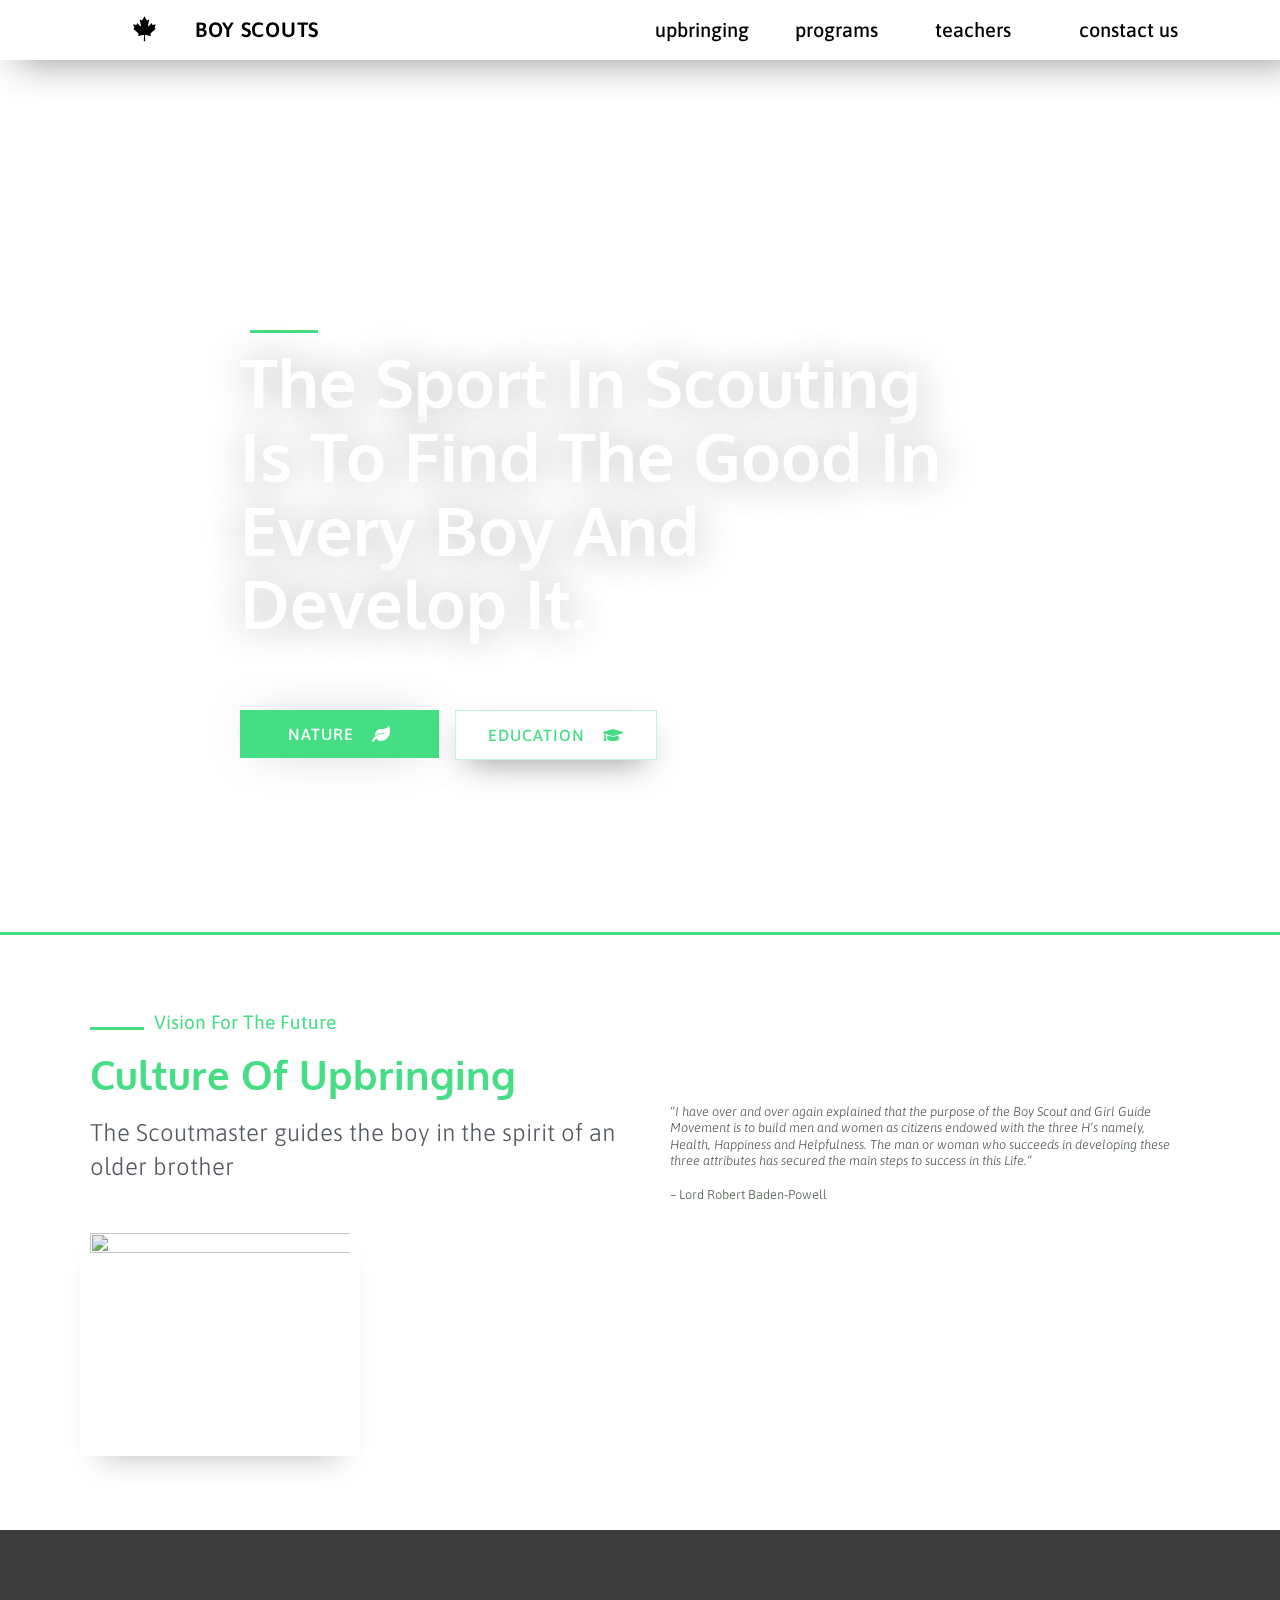
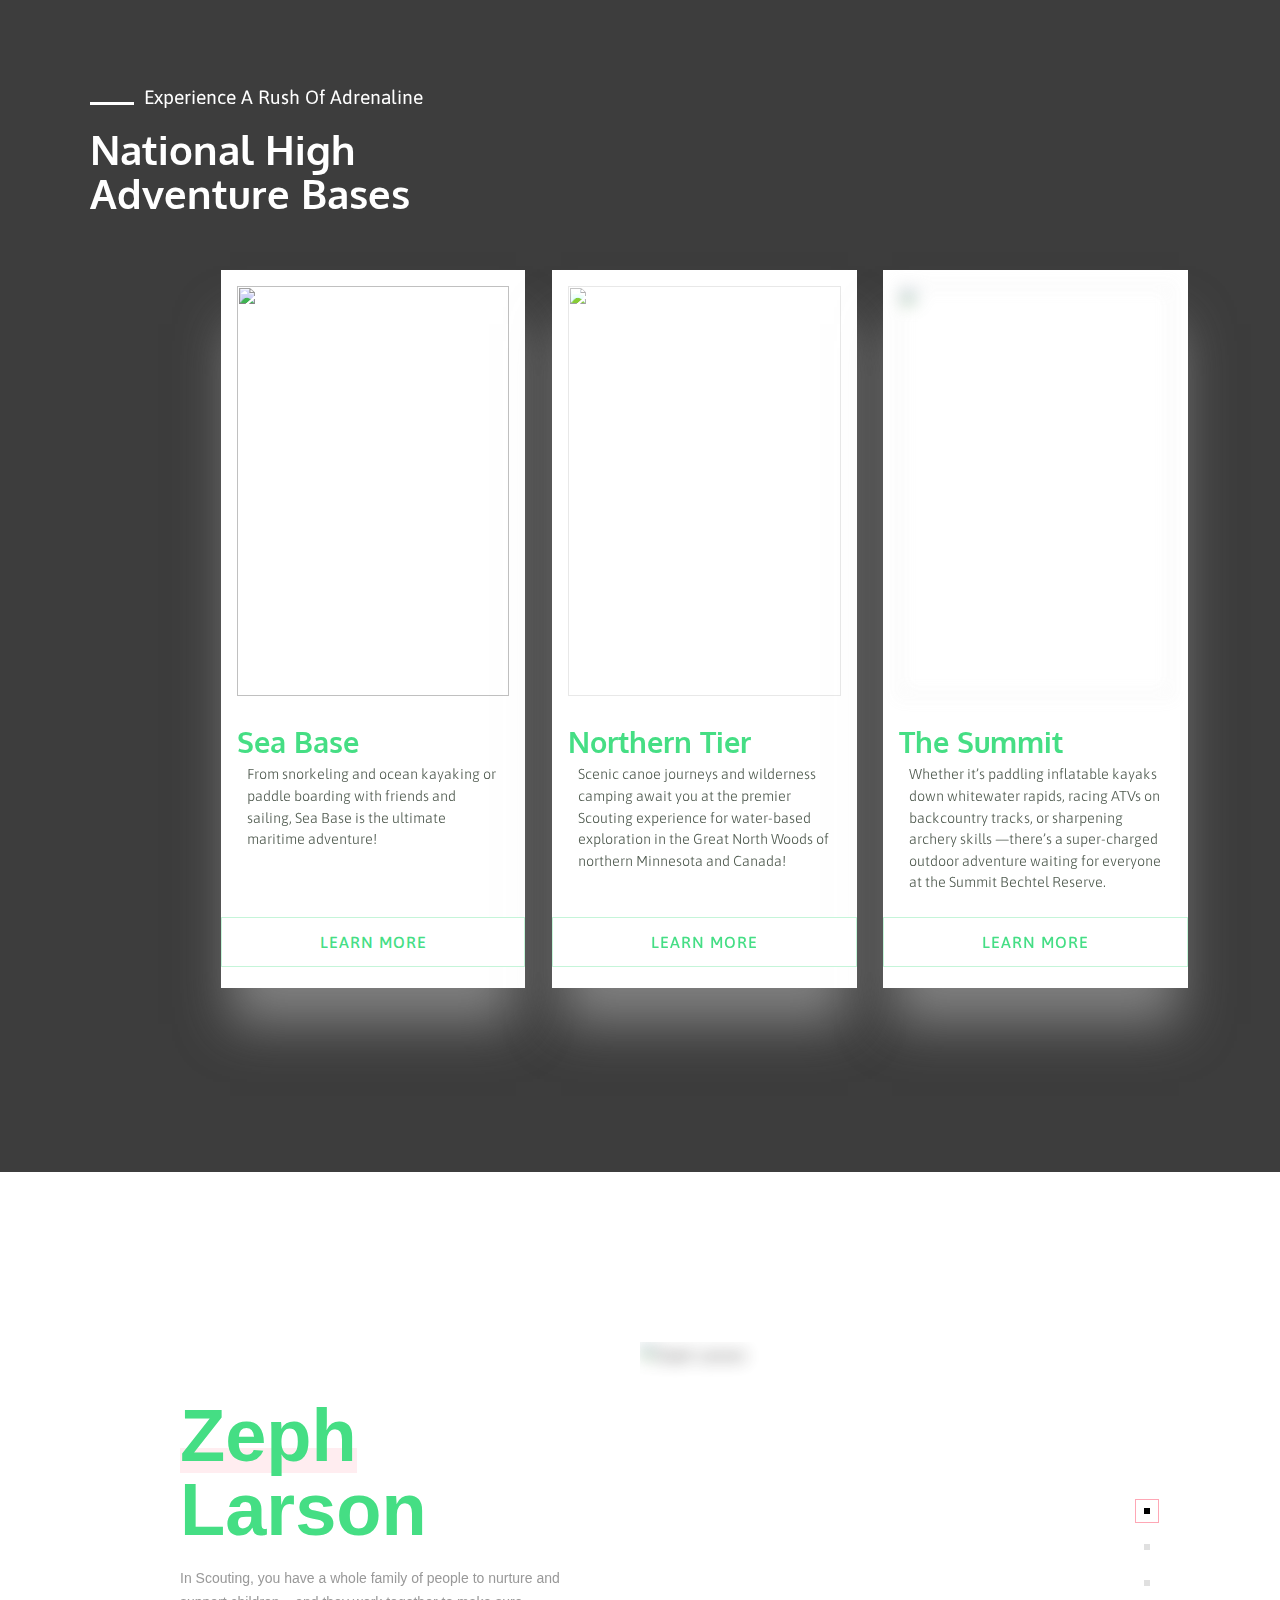
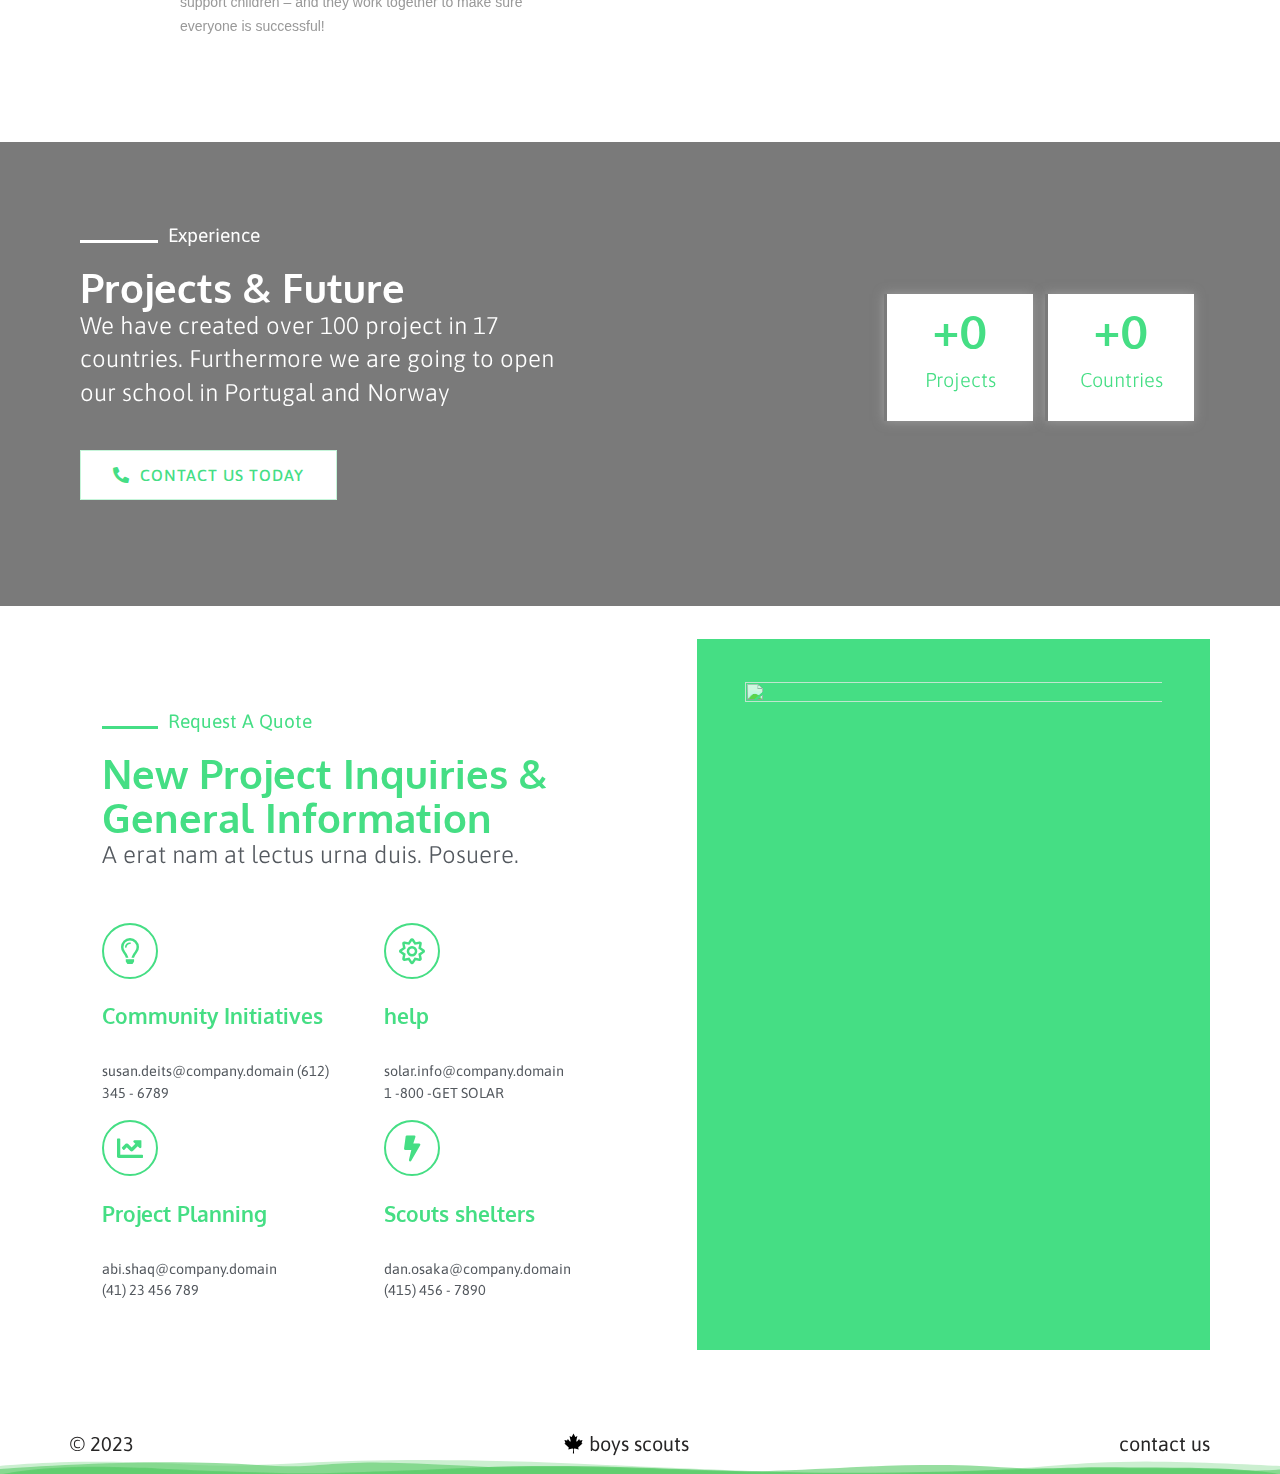
==== index.html @ 60381740 "create-page" ====
<!DOCTYPE html>
<html class=" optml_no_js " lang="en-US">

<head>
	
	<meta charset="UTF-8">
	<meta name="viewport" content="width=device-width, initial-scale=1, minimum-scale=1">
	<link rel="profile" href="http://gmpg.org/xfn/11">
		<title>scouts &#8211; projektowanie stron internetowych</title>
<meta name="robots" content="max-image-preview:large">
<link rel="dns-prefetch" href="//mlmdeni51riy.i.optimole.com">
<link rel="preconnect" href="https://mlmdeni51riy.i.optimole.com/">
<link rel="alternate" type="application/rss+xml" title="scouts &raquo; Feed" href="./feed/index.html">
<link rel="alternate" type="application/rss+xml" title="scouts &raquo; Comments Feed" href="./comments/feed/index.html">
<script type="text/javascript">
window._wpemojiSettings = {"baseUrl":"https:\/\/s.w.org\/images\/core\/emoji\/14.0.0\/72x72\/","ext":".png","svgUrl":"https:\/\/s.w.org\/images\/core\/emoji\/14.0.0\/svg\/","svgExt":".svg","source":{"concatemoji":".\/\/wp-includes\/js\/wp-emoji-release.min.js?ver=6.2.2"}};
/*! This file is auto-generated */
!function(e,a,t){var n,r,o,i=a.createElement("canvas"),p=i.getContext&&i.getContext("2d");function s(e,t){p.clearRect(0,0,i.width,i.height),p.fillText(e,0,0);e=i.toDataURL();return p.clearRect(0,0,i.width,i.height),p.fillText(t,0,0),e===i.toDataURL()}function c(e){var t=a.createElement("script");t.src=e,t.defer=t.type="text/javascript",a.getElementsByTagName("head")[0].appendChild(t)}for(o=Array("flag","emoji"),t.supports={everything:!0,everythingExceptFlag:!0},r=0;r<o.length;r++)t.supports[o[r]]=function(e){if(p&&p.fillText)switch(p.textBaseline="top",p.font="600 32px Arial",e){case"flag":return s("🏳️‍⚧️","🏳️​⚧️")?!1:!s("🇺🇳","🇺​🇳")&&!s("🏴󠁧󠁢󠁥󠁮󠁧󠁿","🏴​󠁧​󠁢​󠁥​󠁮​󠁧​󠁿");case"emoji":return!s("🫱🏻‍🫲🏿","🫱🏻​🫲🏿")}return!1}(o[r]),t.supports.everything=t.supports.everything&&t.supports[o[r]],"flag"!==o[r]&&(t.supports.everythingExceptFlag=t.supports.everythingExceptFlag&&t.supports[o[r]]);t.supports.everythingExceptFlag=t.supports.everythingExceptFlag&&!t.supports.flag,t.DOMReady=!1,t.readyCallback=function(){t.DOMReady=!0},t.supports.everything||(n=function(){t.readyCallback()},a.addEventListener?(a.addEventListener("DOMContentLoaded",n,!1),e.addEventListener("load",n,!1)):(e.attachEvent("onload",n),a.attachEvent("onreadystatechange",function(){"complete"===a.readyState&&t.readyCallback()})),(e=t.source||{}).concatemoji?c(e.concatemoji):e.wpemoji&&e.twemoji&&(c(e.twemoji),c(e.wpemoji)))}(window,document,window._wpemojiSettings);
</script>
<style type="text/css">img.wp-smiley,
img.emoji {
	display: inline !important;
	border: none !important;
	box-shadow: none !important;
	height: 1em !important;
	width: 1em !important;
	margin: 0 0.07em !important;
	vertical-align: -0.1em !important;
	background: none !important;
	padding: 0 !important;
}</style>
	<link rel="stylesheet" id="bdt-uikit-css" href="./wp-content/plugins/bdthemes-prime-slider-lite/assets/css/bdt-uikit.css?ver=3.15.1" type="text/css" media="all">
<link rel="stylesheet" id="prime-slider-site-css" href="./wp-content/plugins/bdthemes-prime-slider-lite/assets/css/prime-slider-site.css?ver=3.7.1" type="text/css" media="all">
<link rel="stylesheet" id="wp-block-library-css" href="./wp-includes/css/dist/block-library/style.min.css?ver=6.2.2" type="text/css" media="all">
<link rel="stylesheet" id="classic-theme-styles-css" href="./wp-includes/css/classic-themes.min.css?ver=6.2.2" type="text/css" media="all">
<style id="global-styles-inline-css" type="text/css">body{--wp--preset--color--black: #000000;--wp--preset--color--cyan-bluish-gray: #abb8c3;--wp--preset--color--white: #ffffff;--wp--preset--color--pale-pink: #f78da7;--wp--preset--color--vivid-red: #cf2e2e;--wp--preset--color--luminous-vivid-orange: #ff6900;--wp--preset--color--luminous-vivid-amber: #fcb900;--wp--preset--color--light-green-cyan: #7bdcb5;--wp--preset--color--vivid-green-cyan: #00d084;--wp--preset--color--pale-cyan-blue: #8ed1fc;--wp--preset--color--vivid-cyan-blue: #0693e3;--wp--preset--color--vivid-purple: #9b51e0;--wp--preset--color--neve-link-color: var(--nv-primary-accent);--wp--preset--color--neve-link-hover-color: var(--nv-secondary-accent);--wp--preset--color--nv-site-bg: var(--nv-site-bg);--wp--preset--color--nv-light-bg: var(--nv-light-bg);--wp--preset--color--nv-dark-bg: var(--nv-dark-bg);--wp--preset--color--neve-text-color: var(--nv-text-color);--wp--preset--color--nv-text-dark-bg: var(--nv-text-dark-bg);--wp--preset--color--nv-c-1: var(--nv-c-1);--wp--preset--color--nv-c-2: var(--nv-c-2);--wp--preset--gradient--vivid-cyan-blue-to-vivid-purple: linear-gradient(135deg,rgba(6,147,227,1) 0%,rgb(155,81,224) 100%);--wp--preset--gradient--light-green-cyan-to-vivid-green-cyan: linear-gradient(135deg,rgb(122,220,180) 0%,rgb(0,208,130) 100%);--wp--preset--gradient--luminous-vivid-amber-to-luminous-vivid-orange: linear-gradient(135deg,rgba(252,185,0,1) 0%,rgba(255,105,0,1) 100%);--wp--preset--gradient--luminous-vivid-orange-to-vivid-red: linear-gradient(135deg,rgba(255,105,0,1) 0%,rgb(207,46,46) 100%);--wp--preset--gradient--very-light-gray-to-cyan-bluish-gray: linear-gradient(135deg,rgb(238,238,238) 0%,rgb(169,184,195) 100%);--wp--preset--gradient--cool-to-warm-spectrum: linear-gradient(135deg,rgb(74,234,220) 0%,rgb(151,120,209) 20%,rgb(207,42,186) 40%,rgb(238,44,130) 60%,rgb(251,105,98) 80%,rgb(254,248,76) 100%);--wp--preset--gradient--blush-light-purple: linear-gradient(135deg,rgb(255,206,236) 0%,rgb(152,150,240) 100%);--wp--preset--gradient--blush-bordeaux: linear-gradient(135deg,rgb(254,205,165) 0%,rgb(254,45,45) 50%,rgb(107,0,62) 100%);--wp--preset--gradient--luminous-dusk: linear-gradient(135deg,rgb(255,203,112) 0%,rgb(199,81,192) 50%,rgb(65,88,208) 100%);--wp--preset--gradient--pale-ocean: linear-gradient(135deg,rgb(255,245,203) 0%,rgb(182,227,212) 50%,rgb(51,167,181) 100%);--wp--preset--gradient--electric-grass: linear-gradient(135deg,rgb(202,248,128) 0%,rgb(113,206,126) 100%);--wp--preset--gradient--midnight: linear-gradient(135deg,rgb(2,3,129) 0%,rgb(40,116,252) 100%);--wp--preset--duotone--dark-grayscale: url('#wp-duotone-dark-grayscale');--wp--preset--duotone--grayscale: url('#wp-duotone-grayscale');--wp--preset--duotone--purple-yellow: url('#wp-duotone-purple-yellow');--wp--preset--duotone--blue-red: url('#wp-duotone-blue-red');--wp--preset--duotone--midnight: url('#wp-duotone-midnight');--wp--preset--duotone--magenta-yellow: url('#wp-duotone-magenta-yellow');--wp--preset--duotone--purple-green: url('#wp-duotone-purple-green');--wp--preset--duotone--blue-orange: url('#wp-duotone-blue-orange');--wp--preset--font-size--small: 13px;--wp--preset--font-size--medium: 20px;--wp--preset--font-size--large: 36px;--wp--preset--font-size--x-large: 42px;--wp--preset--spacing--20: 0.44rem;--wp--preset--spacing--30: 0.67rem;--wp--preset--spacing--40: 1rem;--wp--preset--spacing--50: 1.5rem;--wp--preset--spacing--60: 2.25rem;--wp--preset--spacing--70: 3.38rem;--wp--preset--spacing--80: 5.06rem;--wp--preset--shadow--natural: 6px 6px 9px rgba(0, 0, 0, 0.2);--wp--preset--shadow--deep: 12px 12px 50px rgba(0, 0, 0, 0.4);--wp--preset--shadow--sharp: 6px 6px 0px rgba(0, 0, 0, 0.2);--wp--preset--shadow--outlined: 6px 6px 0px -3px rgba(255, 255, 255, 1), 6px 6px rgba(0, 0, 0, 1);--wp--preset--shadow--crisp: 6px 6px 0px rgba(0, 0, 0, 1);}:where(.is-layout-flex){gap: 0.5em;}body .is-layout-flow > .alignleft{float: left;margin-inline-start: 0;margin-inline-end: 2em;}body .is-layout-flow > .alignright{float: right;margin-inline-start: 2em;margin-inline-end: 0;}body .is-layout-flow > .aligncenter{margin-left: auto !important;margin-right: auto !important;}body .is-layout-constrained > .alignleft{float: left;margin-inline-start: 0;margin-inline-end: 2em;}body .is-layout-constrained > .alignright{float: right;margin-inline-start: 2em;margin-inline-end: 0;}body .is-layout-constrained > .aligncenter{margin-left: auto !important;margin-right: auto !important;}body .is-layout-constrained > :where(:not(.alignleft):not(.alignright):not(.alignfull)){max-width: var(--wp--style--global--content-size);margin-left: auto !important;margin-right: auto !important;}body .is-layout-constrained > .alignwide{max-width: var(--wp--style--global--wide-size);}body .is-layout-flex{display: flex;}body .is-layout-flex{flex-wrap: wrap;align-items: center;}body .is-layout-flex > *{margin: 0;}:where(.wp-block-columns.is-layout-flex){gap: 2em;}.has-black-color{color: var(--wp--preset--color--black) !important;}.has-cyan-bluish-gray-color{color: var(--wp--preset--color--cyan-bluish-gray) !important;}.has-white-color{color: var(--wp--preset--color--white) !important;}.has-pale-pink-color{color: var(--wp--preset--color--pale-pink) !important;}.has-vivid-red-color{color: var(--wp--preset--color--vivid-red) !important;}.has-luminous-vivid-orange-color{color: var(--wp--preset--color--luminous-vivid-orange) !important;}.has-luminous-vivid-amber-color{color: var(--wp--preset--color--luminous-vivid-amber) !important;}.has-light-green-cyan-color{color: var(--wp--preset--color--light-green-cyan) !important;}.has-vivid-green-cyan-color{color: var(--wp--preset--color--vivid-green-cyan) !important;}.has-pale-cyan-blue-color{color: var(--wp--preset--color--pale-cyan-blue) !important;}.has-vivid-cyan-blue-color{color: var(--wp--preset--color--vivid-cyan-blue) !important;}.has-vivid-purple-color{color: var(--wp--preset--color--vivid-purple) !important;}.has-black-background-color{background-color: var(--wp--preset--color--black) !important;}.has-cyan-bluish-gray-background-color{background-color: var(--wp--preset--color--cyan-bluish-gray) !important;}.has-white-background-color{background-color: var(--wp--preset--color--white) !important;}.has-pale-pink-background-color{background-color: var(--wp--preset--color--pale-pink) !important;}.has-vivid-red-background-color{background-color: var(--wp--preset--color--vivid-red) !important;}.has-luminous-vivid-orange-background-color{background-color: var(--wp--preset--color--luminous-vivid-orange) !important;}.has-luminous-vivid-amber-background-color{background-color: var(--wp--preset--color--luminous-vivid-amber) !important;}.has-light-green-cyan-background-color{background-color: var(--wp--preset--color--light-green-cyan) !important;}.has-vivid-green-cyan-background-color{background-color: var(--wp--preset--color--vivid-green-cyan) !important;}.has-pale-cyan-blue-background-color{background-color: var(--wp--preset--color--pale-cyan-blue) !important;}.has-vivid-cyan-blue-background-color{background-color: var(--wp--preset--color--vivid-cyan-blue) !important;}.has-vivid-purple-background-color{background-color: var(--wp--preset--color--vivid-purple) !important;}.has-black-border-color{border-color: var(--wp--preset--color--black) !important;}.has-cyan-bluish-gray-border-color{border-color: var(--wp--preset--color--cyan-bluish-gray) !important;}.has-white-border-color{border-color: var(--wp--preset--color--white) !important;}.has-pale-pink-border-color{border-color: var(--wp--preset--color--pale-pink) !important;}.has-vivid-red-border-color{border-color: var(--wp--preset--color--vivid-red) !important;}.has-luminous-vivid-orange-border-color{border-color: var(--wp--preset--color--luminous-vivid-orange) !important;}.has-luminous-vivid-amber-border-color{border-color: var(--wp--preset--color--luminous-vivid-amber) !important;}.has-light-green-cyan-border-color{border-color: var(--wp--preset--color--light-green-cyan) !important;}.has-vivid-green-cyan-border-color{border-color: var(--wp--preset--color--vivid-green-cyan) !important;}.has-pale-cyan-blue-border-color{border-color: var(--wp--preset--color--pale-cyan-blue) !important;}.has-vivid-cyan-blue-border-color{border-color: var(--wp--preset--color--vivid-cyan-blue) !important;}.has-vivid-purple-border-color{border-color: var(--wp--preset--color--vivid-purple) !important;}.has-vivid-cyan-blue-to-vivid-purple-gradient-background{background: var(--wp--preset--gradient--vivid-cyan-blue-to-vivid-purple) !important;}.has-light-green-cyan-to-vivid-green-cyan-gradient-background{background: var(--wp--preset--gradient--light-green-cyan-to-vivid-green-cyan) !important;}.has-luminous-vivid-amber-to-luminous-vivid-orange-gradient-background{background: var(--wp--preset--gradient--luminous-vivid-amber-to-luminous-vivid-orange) !important;}.has-luminous-vivid-orange-to-vivid-red-gradient-background{background: var(--wp--preset--gradient--luminous-vivid-orange-to-vivid-red) !important;}.has-very-light-gray-to-cyan-bluish-gray-gradient-background{background: var(--wp--preset--gradient--very-light-gray-to-cyan-bluish-gray) !important;}.has-cool-to-warm-spectrum-gradient-background{background: var(--wp--preset--gradient--cool-to-warm-spectrum) !important;}.has-blush-light-purple-gradient-background{background: var(--wp--preset--gradient--blush-light-purple) !important;}.has-blush-bordeaux-gradient-background{background: var(--wp--preset--gradient--blush-bordeaux) !important;}.has-luminous-dusk-gradient-background{background: var(--wp--preset--gradient--luminous-dusk) !important;}.has-pale-ocean-gradient-background{background: var(--wp--preset--gradient--pale-ocean) !important;}.has-electric-grass-gradient-background{background: var(--wp--preset--gradient--electric-grass) !important;}.has-midnight-gradient-background{background: var(--wp--preset--gradient--midnight) !important;}.has-small-font-size{font-size: var(--wp--preset--font-size--small) !important;}.has-medium-font-size{font-size: var(--wp--preset--font-size--medium) !important;}.has-large-font-size{font-size: var(--wp--preset--font-size--large) !important;}.has-x-large-font-size{font-size: var(--wp--preset--font-size--x-large) !important;}
.wp-block-navigation a:where(:not(.wp-element-button)){color: inherit;}
:where(.wp-block-columns.is-layout-flex){gap: 2em;}
.wp-block-pullquote{font-size: 1.5em;line-height: 1.6;}</style>
<link rel="stylesheet" id="hfe-style-css" href="./wp-content/plugins/header-footer-elementor/assets/css/header-footer-elementor.css?ver=1.6.14" type="text/css" media="all">
<link rel="stylesheet" id="elementor-icons-css" href="./wp-content/plugins/elementor/assets/lib/eicons/css/elementor-icons.min.css?ver=5.20.0" type="text/css" media="all">
<link rel="stylesheet" id="elementor-frontend-css" href="./wp-content/plugins/elementor/assets/css/frontend-lite.min.css?ver=3.13.4" type="text/css" media="all">
<link rel="stylesheet" id="swiper-css" href="./wp-content/plugins/elementor/assets/lib/swiper/v8/css/swiper.min.css?ver=8.4.5" type="text/css" media="all">
<link rel="stylesheet" id="elementor-post-8-css" href="./wp-content/uploads/elementor/css/post-8.css?ver=1686399706" type="text/css" media="all">
<link rel="stylesheet" id="font-awesome-5-all-css" href="./wp-content/plugins/elementor/assets/lib/font-awesome/css/all.min.css?ver=3.13.4" type="text/css" media="all">
<link rel="stylesheet" id="font-awesome-4-shim-css" href="./wp-content/plugins/elementor/assets/lib/font-awesome/css/v4-shims.min.css?ver=3.13.4" type="text/css" media="all">
<link rel="stylesheet" id="she-header-style-css" href="./wp-content/plugins/sticky-header-effects-for-elementor/assets/css/she-header-style.css?ver=1.6.5" type="text/css" media="all">
<link rel="stylesheet" id="elementor-post-53-css" href="./wp-content/uploads/elementor/css/post-53.css?ver=1686399707" type="text/css" media="all">
<link rel="stylesheet" id="hfe-widgets-style-css" href="./wp-content/plugins/header-footer-elementor/inc/widgets-css/frontend.css?ver=1.6.14" type="text/css" media="all">
<link rel="stylesheet" id="elementor-post-105-css" href="./wp-content/uploads/elementor/css/post-105.css?ver=1686399707" type="text/css" media="all">
<link rel="stylesheet" id="elementor-post-172-css" href="./wp-content/uploads/elementor/css/post-172.css?ver=1686399707" type="text/css" media="all">
<link rel="stylesheet" id="neve-style-css" href="./wp-content/themes/neve/style-main-new.min.css?ver=3.6.1" type="text/css" media="all">
<style id="neve-style-inline-css" type="text/css">.nv-meta-list li.meta:not(:last-child):after { content:"/" }.nv-meta-list .no-mobile{
			display:none;
		}.nv-meta-list li.last::after{
			content: ""!important;
		}@media (min-width: 769px) {
			.nv-meta-list .no-mobile {
				display: inline-block;
			}
			.nv-meta-list li.last:not(:last-child)::after {
		 		content: "/" !important;
			}
		}
 :root{ --container: 748px;--postwidth:100%; --primarybtnbg: var(--nv-primary-accent); --primarybtnhoverbg: var(--nv-primary-accent); --primarybtncolor: #fff; --secondarybtncolor: var(--nv-primary-accent); --primarybtnhovercolor: #fff; --secondarybtnhovercolor: var(--nv-primary-accent);--primarybtnborderradius:3px;--secondarybtnborderradius:3px;--secondarybtnborderwidth:3px;--btnpadding:13px 15px;--primarybtnpadding:13px 15px;--secondarybtnpadding:calc(13px - 3px) calc(15px - 3px); --bodyfontfamily: Arial,Helvetica,sans-serif; --bodyfontsize: 15px; --bodylineheight: 1.6; --bodyletterspacing: 0px; --bodyfontweight: 400; --h1fontsize: 36px; --h1fontweight: 700; --h1lineheight: 1.2; --h1letterspacing: 0px; --h1texttransform: none; --h2fontsize: 28px; --h2fontweight: 700; --h2lineheight: 1.3; --h2letterspacing: 0px; --h2texttransform: none; --h3fontsize: 24px; --h3fontweight: 700; --h3lineheight: 1.4; --h3letterspacing: 0px; --h3texttransform: none; --h4fontsize: 20px; --h4fontweight: 700; --h4lineheight: 1.6; --h4letterspacing: 0px; --h4texttransform: none; --h5fontsize: 16px; --h5fontweight: 700; --h5lineheight: 1.6; --h5letterspacing: 0px; --h5texttransform: none; --h6fontsize: 14px; --h6fontweight: 700; --h6lineheight: 1.6; --h6letterspacing: 0px; --h6texttransform: none;--formfieldborderwidth:2px;--formfieldborderradius:3px; --formfieldbgcolor: var(--nv-site-bg); --formfieldbordercolor: #dddddd; --formfieldcolor: var(--nv-text-color);--formfieldpadding:10px 12px; } .single-post-container .alignfull > [class*="__inner-container"], .single-post-container .alignwide > [class*="__inner-container"]{ max-width:718px } .nv-meta-list{ --avatarsize: 20px; } .single .nv-meta-list{ --avatarsize: 20px; } .nv-post-cover{ --height: 250px;--padding:40px 15px;--justify: flex-start; --textalign: left; --valign: center; } .nv-post-cover .nv-title-meta-wrap, .nv-page-title-wrap, .entry-header{ --textalign: left; } .nv-is-boxed.nv-title-meta-wrap{ --padding:40px 15px; --bgcolor: var(--nv-dark-bg); } .nv-overlay{ --opacity: 50; --blendmode: normal; } .nv-is-boxed.nv-comments-wrap{ --padding:20px; } .nv-is-boxed.comment-respond{ --padding:20px; } .single:not(.single-product), .page{ --c-vspace:0 0 0 0;; } .global-styled{ --bgcolor: var(--nv-site-bg); } .header-top{ --rowbcolor: var(--nv-light-bg); --color: var(--nv-text-color); --bgcolor: var(--nv-site-bg); } .header-main{ --rowbcolor: var(--nv-light-bg); --color: var(--nv-text-color); --bgcolor: var(--nv-site-bg); } .header-bottom{ --rowbcolor: var(--nv-light-bg); --color: var(--nv-text-color); --bgcolor: var(--nv-site-bg); } .header-menu-sidebar-bg{ --justify: flex-start; --textalign: left;--flexg: 1;--wrapdropdownwidth: auto; --color: var(--nv-text-color); --bgcolor: var(--nv-site-bg); } .header-menu-sidebar{ width: 360px; } .builder-item--logo{ --maxwidth: 120px;--padding:10px 0;--margin:0; --textalign: left;--justify: flex-start; } .builder-item--nav-icon,.header-menu-sidebar .close-sidebar-panel .navbar-toggle{ --borderradius:0; } .builder-item--nav-icon{ --label-margin:0 5px 0 0;;--padding:10px 15px;--margin:0; } .builder-item--primary-menu{ --hovercolor: var(--nv-secondary-accent); --hovertextcolor: var(--nv-text-color); --activecolor: var(--nv-primary-accent); --spacing: 20px; --height: 25px;--padding:0;--margin:0; --fontsize: 1em; --lineheight: 1.6; --letterspacing: 0px; --fontweight: 500; --texttransform: none; --iconsize: 1em; } .hfg-is-group.has-primary-menu .inherit-ff{ --inheritedfw: 500; } .footer-top-inner .row{ grid-template-columns:1fr 1fr 1fr; --valign: flex-start; } .footer-top{ --rowbcolor: var(--nv-light-bg); --color: var(--nv-text-color); --bgcolor: var(--nv-site-bg); } .footer-main-inner .row{ grid-template-columns:1fr 1fr 1fr; --valign: flex-start; } .footer-main{ --rowbcolor: var(--nv-light-bg); --color: var(--nv-text-color); --bgcolor: var(--nv-site-bg); } .footer-bottom-inner .row{ grid-template-columns:1fr 1fr 1fr; --valign: flex-start; } .footer-bottom{ --rowbcolor: var(--nv-light-bg); --color: var(--nv-text-dark-bg); --bgcolor: var(--nv-dark-bg); } @media(min-width: 576px){ :root{ --container: 992px;--postwidth:50%;--btnpadding:13px 15px;--primarybtnpadding:13px 15px;--secondarybtnpadding:calc(13px - 3px) calc(15px - 3px); --bodyfontsize: 16px; --bodylineheight: 1.6; --bodyletterspacing: 0px; --h1fontsize: 38px; --h1lineheight: 1.2; --h1letterspacing: 0px; --h2fontsize: 30px; --h2lineheight: 1.2; --h2letterspacing: 0px; --h3fontsize: 26px; --h3lineheight: 1.4; --h3letterspacing: 0px; --h4fontsize: 22px; --h4lineheight: 1.5; --h4letterspacing: 0px; --h5fontsize: 18px; --h5lineheight: 1.6; --h5letterspacing: 0px; --h6fontsize: 14px; --h6lineheight: 1.6; --h6letterspacing: 0px; } .single-post-container .alignfull > [class*="__inner-container"], .single-post-container .alignwide > [class*="__inner-container"]{ max-width:962px } .nv-meta-list{ --avatarsize: 20px; } .single .nv-meta-list{ --avatarsize: 20px; } .nv-post-cover{ --height: 320px;--padding:60px 30px;--justify: flex-start; --textalign: left; --valign: center; } .nv-post-cover .nv-title-meta-wrap, .nv-page-title-wrap, .entry-header{ --textalign: left; } .nv-is-boxed.nv-title-meta-wrap{ --padding:60px 30px; } .nv-is-boxed.nv-comments-wrap{ --padding:30px; } .nv-is-boxed.comment-respond{ --padding:30px; } .single:not(.single-product), .page{ --c-vspace:0 0 0 0;; } .header-menu-sidebar-bg{ --justify: flex-start; --textalign: left;--flexg: 1;--wrapdropdownwidth: auto; } .header-menu-sidebar{ width: 360px; } .builder-item--logo{ --maxwidth: 120px;--padding:10px 0;--margin:0; --textalign: left;--justify: flex-start; } .builder-item--nav-icon{ --label-margin:0 5px 0 0;;--padding:10px 15px;--margin:0; } .builder-item--primary-menu{ --spacing: 20px; --height: 25px;--padding:0;--margin:0; --fontsize: 1em; --lineheight: 1.6; --letterspacing: 0px; --iconsize: 1em; } }@media(min-width: 960px){ :root{ --container: 1170px;--postwidth:33.333333333333%;--btnpadding:13px 15px;--primarybtnpadding:13px 15px;--secondarybtnpadding:calc(13px - 3px) calc(15px - 3px); --bodyfontsize: 16px; --bodylineheight: 1.7; --bodyletterspacing: 0px; --h1fontsize: 40px; --h1lineheight: 1.1; --h1letterspacing: 0px; --h2fontsize: 32px; --h2lineheight: 1.2; --h2letterspacing: 0px; --h3fontsize: 28px; --h3lineheight: 1.4; --h3letterspacing: 0px; --h4fontsize: 24px; --h4lineheight: 1.5; --h4letterspacing: 0px; --h5fontsize: 20px; --h5lineheight: 1.6; --h5letterspacing: 0px; --h6fontsize: 16px; --h6lineheight: 1.6; --h6letterspacing: 0px; } body:not(.single):not(.archive):not(.blog):not(.search):not(.error404) .neve-main > .container .col, body.post-type-archive-course .neve-main > .container .col, body.post-type-archive-llms_membership .neve-main > .container .col{ max-width: 100%; } body:not(.single):not(.archive):not(.blog):not(.search):not(.error404) .nv-sidebar-wrap, body.post-type-archive-course .nv-sidebar-wrap, body.post-type-archive-llms_membership .nv-sidebar-wrap{ max-width: 0%; } .neve-main > .archive-container .nv-index-posts.col{ max-width: 100%; } .neve-main > .archive-container .nv-sidebar-wrap{ max-width: 0%; } .neve-main > .single-post-container .nv-single-post-wrap.col{ max-width: 70%; } .single-post-container .alignfull > [class*="__inner-container"], .single-post-container .alignwide > [class*="__inner-container"]{ max-width:789px } .container-fluid.single-post-container .alignfull > [class*="__inner-container"], .container-fluid.single-post-container .alignwide > [class*="__inner-container"]{ max-width:calc(70% + 15px) } .neve-main > .single-post-container .nv-sidebar-wrap{ max-width: 30%; } .nv-meta-list{ --avatarsize: 20px; } .single .nv-meta-list{ --avatarsize: 20px; } .nv-post-cover{ --height: 400px;--padding:60px 40px;--justify: flex-start; --textalign: left; --valign: center; } .nv-post-cover .nv-title-meta-wrap, .nv-page-title-wrap, .entry-header{ --textalign: left; } .nv-is-boxed.nv-title-meta-wrap{ --padding:60px 40px; } .nv-is-boxed.nv-comments-wrap{ --padding:40px; } .nv-is-boxed.comment-respond{ --padding:40px; } .single:not(.single-product), .page{ --c-vspace:0 0 0 0;; } .header-menu-sidebar-bg{ --justify: flex-start; --textalign: left;--flexg: 1;--wrapdropdownwidth: auto; } .header-menu-sidebar{ width: 360px; } .builder-item--logo{ --maxwidth: 120px;--padding:10px 0;--margin:0; --textalign: left;--justify: flex-start; } .builder-item--nav-icon{ --label-margin:0 5px 0 0;;--padding:10px 15px;--margin:0; } .builder-item--primary-menu{ --spacing: 20px; --height: 25px;--padding:0;--margin:0; --fontsize: 1em; --lineheight: 1.6; --letterspacing: 0px; --iconsize: 1em; } }.nv-content-wrap .elementor a:not(.button):not(.wp-block-file__button){ text-decoration: none; }:root{--nv-primary-accent:#2f5aae;--nv-secondary-accent:#2f5aae;--nv-site-bg:#ffffff;--nv-light-bg:#f4f5f7;--nv-dark-bg:#121212;--nv-text-color:#272626;--nv-text-dark-bg:#ffffff;--nv-c-1:#9463ae;--nv-c-2:#be574b;--nv-fallback-ff:Arial, Helvetica, sans-serif;}
:root{--e-global-color-nvprimaryaccent:#2f5aae;--e-global-color-nvsecondaryaccent:#2f5aae;--e-global-color-nvsitebg:#ffffff;--e-global-color-nvlightbg:#f4f5f7;--e-global-color-nvdarkbg:#121212;--e-global-color-nvtextcolor:#272626;--e-global-color-nvtextdarkbg:#ffffff;--e-global-color-nvc1:#9463ae;--e-global-color-nvc2:#be574b;}</style>
<style id="optm_lazyload_noscript_style-inline-css" type="text/css">html.optml_no_js img[data-opt-src] { display: none !important; } 
 html .elementor-section[data-settings*="background_background"]:not(.optml-bg-lazyloaded),
html .elementor-section > .elementor-background-overlay:not(.optml-bg-lazyloaded),
html [class*="wp-block-cover"][style*="background-image"]:not(.optml-bg-lazyloaded),
html .elementor-widget-container:not(.optml-bg-lazyloaded),
html .elementor-background-slideshow__slide__image:not(.optml-bg-lazyloaded) { background-image: none !important; }</style>
<link rel="stylesheet" id="google-fonts-1-css" href="https://fonts.googleapis.com/css?family=Roboto%3A100%2C100italic%2C200%2C200italic%2C300%2C300italic%2C400%2C400italic%2C500%2C500italic%2C600%2C600italic%2C700%2C700italic%2C800%2C800italic%2C900%2C900italic%7CRoboto+Slab%3A100%2C100italic%2C200%2C200italic%2C300%2C300italic%2C400%2C400italic%2C500%2C500italic%2C600%2C600italic%2C700%2C700italic%2C800%2C800italic%2C900%2C900italic%7CAsap%3A100%2C100italic%2C200%2C200italic%2C300%2C300italic%2C400%2C400italic%2C500%2C500italic%2C600%2C600italic%2C700%2C700italic%2C800%2C800italic%2C900%2C900italic%7COxygen%3A100%2C100italic%2C200%2C200italic%2C300%2C300italic%2C400%2C400italic%2C500%2C500italic%2C600%2C600italic%2C700%2C700italic%2C800%2C800italic%2C900%2C900italic&#038;display=swap&#038;ver=6.2.2" type="text/css" media="all">
<link rel="stylesheet" id="elementor-icons-shared-0-css" href="./wp-content/plugins/elementor/assets/lib/font-awesome/css/fontawesome.min.css?ver=5.15.3" type="text/css" media="all">
<link rel="stylesheet" id="elementor-icons-fa-brands-css" href="./wp-content/plugins/elementor/assets/lib/font-awesome/css/brands.min.css?ver=5.15.3" type="text/css" media="all">
<link rel="stylesheet" id="elementor-icons-fa-solid-css" href="./wp-content/plugins/elementor/assets/lib/font-awesome/css/solid.min.css?ver=5.15.3" type="text/css" media="all">
<link rel="stylesheet" id="elementor-icons-fa-regular-css" href="./wp-content/plugins/elementor/assets/lib/font-awesome/css/regular.min.css?ver=5.15.3" type="text/css" media="all">
<link rel="preconnect" href="https://fonts.gstatic.com/" crossorigin>
<script type="text/javascript" src="./wp-includes/js/jquery/jquery.min.js?ver=3.6.4" id="jquery-core-js"></script>
<script type="text/javascript" src="./wp-includes/js/jquery/jquery-migrate.min.js?ver=3.4.0" id="jquery-migrate-js"></script>
<script type="text/javascript" src="./wp-content/plugins/elementor/assets/lib/font-awesome/js/v4-shims.min.js?ver=3.13.4" id="font-awesome-4-shim-js"></script>
<script type="text/javascript" src="./wp-content/plugins/sticky-header-effects-for-elementor/assets/js/she-header.js?ver=1.6.5" id="she-header-js"></script>
<script type="text/javascript" id="optml-print-js-after">(function(w, d){
					w.addEventListener("beforeprint", function(){
						let images = d.getElementsByTagName( "img" );
							for (let img of images) {
								if ( !img.dataset.optSrc) {
									continue;
								}
								img.src = img.dataset.optSrc;
								delete img.dataset.optSrc;
							}
					});
			
			}(window, document));</script>
<link rel="https://api.w.org/" href="./wp-json/index.html">
<link rel="alternate" type="application/json" href="./wp-json/wp/v2/pages/53/index.html">
<link rel="EditURI" type="application/rsd+xml" title="RSD" href="./xmlrpc.php?rsd">
<link rel="wlwmanifest" type="application/wlwmanifest+xml" href="./wp-includes/wlwmanifest.xml">
<meta name="generator" content="WordPress 6.2.2">
<link rel="canonical" href="./index.html">
<link rel="shortlink" href="./index.html">
<link rel="alternate" type="application/json+oembed" href="./wp-json/oembed/1.0/embed/index.html?url=.%2F%2F">
<link rel="alternate" type="text/xml+oembed" href="./wp-json/oembed/1.0/embed/index.html?url=.%2F%2F#038;format=xml">
<meta name="generator" content="Elementor 3.13.4; features: e_dom_optimization, e_optimized_assets_loading, e_optimized_css_loading, a11y_improvements, additional_custom_breakpoints; settings: css_print_method-external, google_font-enabled, font_display-swap">
<meta name="generator" content="Optimole 3.7.0">
		<style type="text/css">img[data-opt-src]:not([data-opt-lazy-loaded]) {
				transition: .2s filter linear, .2s opacity linear, .2s border-radius linear;
				-webkit-transition: .2s filter linear, .2s opacity linear, .2s border-radius linear;
				-moz-transition: .2s filter linear, .2s opacity linear, .2s border-radius linear;
				-o-transition: .2s filter linear, .2s opacity linear, .2s border-radius linear;
			}
			img[data-opt-src]:not([data-opt-lazy-loaded]) {
					opacity: .75;
					-webkit-filter: blur(8px);
					-moz-filter: blur(8px);
					-o-filter: blur(8px);
					-ms-filter: blur(8px);
					filter: blur(8px);
					transform: scale(1.04);
					animation: 0.1s ease-in;
					-webkit-transform: translate3d(0, 0, 0);
			}
			/** optmliframelazyloadplaceholder */</style>
		<script type="application/javascript">document.documentElement.className = document.documentElement.className.replace(/\boptml_no_js\b/g, "");
						(function(w, d){
							var b = d.getElementsByTagName("head")[0];
							var s = d.createElement("script");
							var v = ("IntersectionObserver" in w && "isIntersecting" in w.IntersectionObserverEntry.prototype) ? "_no_poly" : "";
							s.async = true;
							s.src = "https://mlmdeni51riy.i.optimole.com/js-lib/v2/latest/optimole_lib" + v  + ".min.js";
							b.appendChild(s);
							w.optimoleData = {
								lazyloadOnly: "optimole-lazy-only",
								backgroundReplaceClasses: [],
								nativeLazyload : false,
								scalingDisabled: false,
								watchClasses: [],
								backgroundLazySelectors: ".elementor-section[data-settings*=\"background_background\"], .elementor-section > .elementor-background-overlay, [class*=\"wp-block-cover\"][style*=\"background-image\"], .elementor-widget-container, .elementor-background-slideshow__slide__image",
								network_optimizations: false,
								ignoreDpr: true,
								quality: 0
							}
						}(window, document));
					document.addEventListener( "DOMContentLoaded", function() {
																		
																		if ( "loading" in HTMLImageElement.prototype && Object.prototype.hasOwnProperty.call( optimoleData, "nativeLazyload" ) && optimoleData.nativeLazyload === true ) {
																			const images = document.querySelectorAll('img[loading="lazy"]');
																					images.forEach( function (img) {
																						if ( !img.dataset.optSrc) {
																							return;
																						}
																						img.src = img.dataset.optSrc;
																						delete img.dataset.optSrc;
																					 });
																		}
																	} );</script><style id="uagb-style-frontend-53">.uag-blocks-common-selector{z-index:var(--z-index-desktop) !important}@media (max-width: 976px){.uag-blocks-common-selector{z-index:var(--z-index-tablet) !important}}@media (max-width: 767px){.uag-blocks-common-selector{z-index:var(--z-index-mobile) !important}}</style>		<style type="text/css" id="wp-custom-css">/** Start Block Kit CSS: 105-3-0fb64e69c49a8e10692d28840c54ef95 **/

.envato-kit-102-phone-overlay {
	position: absolute !important;
	display: block !important;
	top: 0%;
	left: 0%;
	right: 0%;
	margin: auto;
	z-index: 1;
}

/** End Block Kit CSS: 105-3-0fb64e69c49a8e10692d28840c54ef95 **/



/** Start Block Kit CSS: 135-3-c665d4805631b9a8bf464e65129b2f58 **/

.envato-block__preview{overflow: visible;}

/** End Block Kit CSS: 135-3-c665d4805631b9a8bf464e65129b2f58 **/



/** Start Block Kit CSS: 33-3-f2d4515681d0cdeb2a000d0405e47669 **/

.envato-kit-30-phone-overlay {
	position: absolute !important;
	display: block !important;
	top: 0%;
	left: 0%;
	right: 0%;
	margin: auto;
	z-index: 1;
}
.envato-kit-30-div-rotate{
	transform: rotate(90deg);
}

/** End Block Kit CSS: 33-3-f2d4515681d0cdeb2a000d0405e47669 **/</style>
		<style id="wpforms-css-vars-root">:root {
					--wpforms-field-border-radius: 3px;
--wpforms-field-background-color: #ffffff;
--wpforms-field-border-color: rgba( 0, 0, 0, 0.25 );
--wpforms-field-text-color: rgba( 0, 0, 0, 0.7 );
--wpforms-label-color: rgba( 0, 0, 0, 0.85 );
--wpforms-label-sublabel-color: rgba( 0, 0, 0, 0.55 );
--wpforms-label-error-color: #d63637;
--wpforms-button-border-radius: 3px;
--wpforms-button-background-color: #066aab;
--wpforms-button-text-color: #ffffff;
--wpforms-field-size-input-height: 43px;
--wpforms-field-size-input-spacing: 15px;
--wpforms-field-size-font-size: 16px;
--wpforms-field-size-line-height: 19px;
--wpforms-field-size-padding-h: 14px;
--wpforms-field-size-checkbox-size: 16px;
--wpforms-field-size-sublabel-spacing: 5px;
--wpforms-field-size-icon-size: 1;
--wpforms-label-size-font-size: 16px;
--wpforms-label-size-line-height: 19px;
--wpforms-label-size-sublabel-font-size: 14px;
--wpforms-label-size-sublabel-line-height: 17px;
--wpforms-button-size-font-size: 17px;
--wpforms-button-size-height: 41px;
--wpforms-button-size-padding-h: 15px;
--wpforms-button-size-margin-top: 10px;

				}</style>
	</head>

<body class="home page-template page-template-page-templates page-template-template-pagebuilder-full-width page-template-page-templatestemplate-pagebuilder-full-width-php page page-id-53 ehf-header ehf-footer ehf-template-neve ehf-stylesheet-neve  nv-blog-grid nv-sidebar-full-width menu_sidebar_slide_left elementor-default elementor-kit-8 elementor-page elementor-page-53 nv-template" id="neve_body">
<svg xmlns="http://www.w3.org/2000/svg" viewbox="0 0 0 0" width="0" height="0" focusable="false" role="none" style="visibility: hidden; position: absolute; left: -9999px; overflow: hidden;"><defs><filter id="wp-duotone-dark-grayscale"><fecolormatrix color-interpolation-filters="sRGB" type="matrix" values=" .299 .587 .114 0 0 .299 .587 .114 0 0 .299 .587 .114 0 0 .299 .587 .114 0 0 "></fecolormatrix><fecomponenttransfer color-interpolation-filters="sRGB"><fefuncr type="table" tablevalues="0 0.49803921568627"></fefuncr><fefuncg type="table" tablevalues="0 0.49803921568627"></fefuncg><fefuncb type="table" tablevalues="0 0.49803921568627"></fefuncb><fefunca type="table" tablevalues="1 1"></fefunca></fecomponenttransfer><fecomposite in2="SourceGraphic" operator="in"></fecomposite></filter></defs></svg><svg xmlns="http://www.w3.org/2000/svg" viewbox="0 0 0 0" width="0" height="0" focusable="false" role="none" style="visibility: hidden; position: absolute; left: -9999px; overflow: hidden;"><defs><filter id="wp-duotone-grayscale"><fecolormatrix color-interpolation-filters="sRGB" type="matrix" values=" .299 .587 .114 0 0 .299 .587 .114 0 0 .299 .587 .114 0 0 .299 .587 .114 0 0 "></fecolormatrix><fecomponenttransfer color-interpolation-filters="sRGB"><fefuncr type="table" tablevalues="0 1"></fefuncr><fefuncg type="table" tablevalues="0 1"></fefuncg><fefuncb type="table" tablevalues="0 1"></fefuncb><fefunca type="table" tablevalues="1 1"></fefunca></fecomponenttransfer><fecomposite in2="SourceGraphic" operator="in"></fecomposite></filter></defs></svg><svg xmlns="http://www.w3.org/2000/svg" viewbox="0 0 0 0" width="0" height="0" focusable="false" role="none" style="visibility: hidden; position: absolute; left: -9999px; overflow: hidden;"><defs><filter id="wp-duotone-purple-yellow"><fecolormatrix color-interpolation-filters="sRGB" type="matrix" values=" .299 .587 .114 0 0 .299 .587 .114 0 0 .299 .587 .114 0 0 .299 .587 .114 0 0 "></fecolormatrix><fecomponenttransfer color-interpolation-filters="sRGB"><fefuncr type="table" tablevalues="0.54901960784314 0.98823529411765"></fefuncr><fefuncg type="table" tablevalues="0 1"></fefuncg><fefuncb type="table" tablevalues="0.71764705882353 0.25490196078431"></fefuncb><fefunca type="table" tablevalues="1 1"></fefunca></fecomponenttransfer><fecomposite in2="SourceGraphic" operator="in"></fecomposite></filter></defs></svg><svg xmlns="http://www.w3.org/2000/svg" viewbox="0 0 0 0" width="0" height="0" focusable="false" role="none" style="visibility: hidden; position: absolute; left: -9999px; overflow: hidden;"><defs><filter id="wp-duotone-blue-red"><fecolormatrix color-interpolation-filters="sRGB" type="matrix" values=" .299 .587 .114 0 0 .299 .587 .114 0 0 .299 .587 .114 0 0 .299 .587 .114 0 0 "></fecolormatrix><fecomponenttransfer color-interpolation-filters="sRGB"><fefuncr type="table" tablevalues="0 1"></fefuncr><fefuncg type="table" tablevalues="0 0.27843137254902"></fefuncg><fefuncb type="table" tablevalues="0.5921568627451 0.27843137254902"></fefuncb><fefunca type="table" tablevalues="1 1"></fefunca></fecomponenttransfer><fecomposite in2="SourceGraphic" operator="in"></fecomposite></filter></defs></svg><svg xmlns="http://www.w3.org/2000/svg" viewbox="0 0 0 0" width="0" height="0" focusable="false" role="none" style="visibility: hidden; position: absolute; left: -9999px; overflow: hidden;"><defs><filter id="wp-duotone-midnight"><fecolormatrix color-interpolation-filters="sRGB" type="matrix" values=" .299 .587 .114 0 0 .299 .587 .114 0 0 .299 .587 .114 0 0 .299 .587 .114 0 0 "></fecolormatrix><fecomponenttransfer color-interpolation-filters="sRGB"><fefuncr type="table" tablevalues="0 0"></fefuncr><fefuncg type="table" tablevalues="0 0.64705882352941"></fefuncg><fefuncb type="table" tablevalues="0 1"></fefuncb><fefunca type="table" tablevalues="1 1"></fefunca></fecomponenttransfer><fecomposite in2="SourceGraphic" operator="in"></fecomposite></filter></defs></svg><svg xmlns="http://www.w3.org/2000/svg" viewbox="0 0 0 0" width="0" height="0" focusable="false" role="none" style="visibility: hidden; position: absolute; left: -9999px; overflow: hidden;"><defs><filter id="wp-duotone-magenta-yellow"><fecolormatrix color-interpolation-filters="sRGB" type="matrix" values=" .299 .587 .114 0 0 .299 .587 .114 0 0 .299 .587 .114 0 0 .299 .587 .114 0 0 "></fecolormatrix><fecomponenttransfer color-interpolation-filters="sRGB"><fefuncr type="table" tablevalues="0.78039215686275 1"></fefuncr><fefuncg type="table" tablevalues="0 0.94901960784314"></fefuncg><fefuncb type="table" tablevalues="0.35294117647059 0.47058823529412"></fefuncb><fefunca type="table" tablevalues="1 1"></fefunca></fecomponenttransfer><fecomposite in2="SourceGraphic" operator="in"></fecomposite></filter></defs></svg><svg xmlns="http://www.w3.org/2000/svg" viewbox="0 0 0 0" width="0" height="0" focusable="false" role="none" style="visibility: hidden; position: absolute; left: -9999px; overflow: hidden;"><defs><filter id="wp-duotone-purple-green"><fecolormatrix color-interpolation-filters="sRGB" type="matrix" values=" .299 .587 .114 0 0 .299 .587 .114 0 0 .299 .587 .114 0 0 .299 .587 .114 0 0 "></fecolormatrix><fecomponenttransfer color-interpolation-filters="sRGB"><fefuncr type="table" tablevalues="0.65098039215686 0.40392156862745"></fefuncr><fefuncg type="table" tablevalues="0 1"></fefuncg><fefuncb type="table" tablevalues="0.44705882352941 0.4"></fefuncb><fefunca type="table" tablevalues="1 1"></fefunca></fecomponenttransfer><fecomposite in2="SourceGraphic" operator="in"></fecomposite></filter></defs></svg><svg xmlns="http://www.w3.org/2000/svg" viewbox="0 0 0 0" width="0" height="0" focusable="false" role="none" style="visibility: hidden; position: absolute; left: -9999px; overflow: hidden;"><defs><filter id="wp-duotone-blue-orange"><fecolormatrix color-interpolation-filters="sRGB" type="matrix" values=" .299 .587 .114 0 0 .299 .587 .114 0 0 .299 .587 .114 0 0 .299 .587 .114 0 0 "></fecolormatrix><fecomponenttransfer color-interpolation-filters="sRGB"><fefuncr type="table" tablevalues="0.098039215686275 1"></fefuncr><fefuncg type="table" tablevalues="0 0.66274509803922"></fefuncg><fefuncb type="table" tablevalues="0.84705882352941 0.41960784313725"></fefuncb><fefunca type="table" tablevalues="1 1"></fefunca></fecomponenttransfer><fecomposite in2="SourceGraphic" operator="in"></fecomposite></filter></defs></svg><div class="wrapper">
	
	<header class="header">
		<a class="neve-skip-link show-on-focus" href="#content">
			Skip to content		</a>
				<header id="masthead" itemscope="itemscope" itemtype="https://schema.org/WPHeader">
			<p class="main-title bhf-hidden" itemprop="headline"><a href="./index.html" title="scouts" rel="home">scouts</a></p>
					<div data-elementor-type="wp-post" data-elementor-id="105" class="elementor elementor-105">
									<header class="elementor-section elementor-top-section elementor-element elementor-element-35f803e1 elementor-section-content-middle she-header-yes elementor-section-boxed elementor-section-height-default elementor-section-height-default" data-id="35f803e1" data-element_type="section" data-settings="{&quot;background_background&quot;:&quot;classic&quot;,&quot;transparent&quot;:&quot;yes&quot;,&quot;scroll_distance&quot;:{&quot;unit&quot;:&quot;px&quot;,&quot;size&quot;:0,&quot;sizes&quot;:[]},&quot;transparent_on&quot;:[&quot;desktop&quot;,&quot;tablet&quot;,&quot;mobile&quot;],&quot;scroll_distance_tablet&quot;:{&quot;unit&quot;:&quot;px&quot;,&quot;size&quot;:&quot;&quot;,&quot;sizes&quot;:[]},&quot;scroll_distance_mobile&quot;:{&quot;unit&quot;:&quot;px&quot;,&quot;size&quot;:&quot;&quot;,&quot;sizes&quot;:[]}}">
						<div class="elementor-container elementor-column-gap-narrow">
					<div class="elementor-column elementor-col-50 elementor-top-column elementor-element elementor-element-74089aa7" data-id="74089aa7" data-element_type="column">
			<div class="elementor-widget-wrap elementor-element-populated">
								<section class="elementor-section elementor-inner-section elementor-element elementor-element-3138d529 elementor-section-content-middle elementor-section-full_width elementor-section-height-default elementor-section-height-default" data-id="3138d529" data-element_type="section">
						<div class="elementor-container elementor-column-gap-no">
					<div class="elementor-column elementor-col-33 elementor-inner-column elementor-element elementor-element-187c8625" data-id="187c8625" data-element_type="column">
			<div class="elementor-widget-wrap elementor-element-populated">
								<div class="elementor-element elementor-element-f9fae9b elementor-view-default elementor-widget elementor-widget-icon" data-id="f9fae9b" data-element_type="widget" data-widget_type="icon.default">
				<div class="elementor-widget-container">
					<div class="elementor-icon-wrapper">
			<div class="elementor-icon">
			<i aria-hidden="true" class="fab fa-canadian-maple-leaf"></i>			</div>
		</div>
				</div>
				</div>
					</div>
		</div>
				<div class="elementor-column elementor-col-66 elementor-inner-column elementor-element elementor-element-19df47ec" data-id="19df47ec" data-element_type="column">
			<div class="elementor-widget-wrap elementor-element-populated">
								<div class="elementor-element elementor-element-3b8388d elementor-widget elementor-widget-heading" data-id="3b8388d" data-element_type="widget" data-widget_type="heading.default">
				<div class="elementor-widget-container">
			<style>/*! elementor - v3.13.3 - 28-05-2023 */
.elementor-heading-title{padding:0;margin:0;line-height:1}.elementor-widget-heading .elementor-heading-title[class*=elementor-size-]>a{color:inherit;font-size:inherit;line-height:inherit}.elementor-widget-heading .elementor-heading-title.elementor-size-small{font-size:15px}.elementor-widget-heading .elementor-heading-title.elementor-size-medium{font-size:19px}.elementor-widget-heading .elementor-heading-title.elementor-size-large{font-size:29px}.elementor-widget-heading .elementor-heading-title.elementor-size-xl{font-size:39px}.elementor-widget-heading .elementor-heading-title.elementor-size-xxl{font-size:59px}</style>
<h1 class="elementor-heading-title elementor-size-default">boy scouts</h1>		</div>
				</div>
					</div>
		</div>
							</div>
		</section>
					</div>
		</div>
				<div class="elementor-column elementor-col-50 elementor-top-column elementor-element elementor-element-7ec18755" data-id="7ec18755" data-element_type="column">
			<div class="elementor-widget-wrap elementor-element-populated">
								<section class="elementor-section elementor-inner-section elementor-element elementor-element-54a6cb3 elementor-section-boxed elementor-section-height-default elementor-section-height-default" data-id="54a6cb3" data-element_type="section">
						<div class="elementor-container elementor-column-gap-default">
					<div class="elementor-column elementor-col-25 elementor-inner-column elementor-element elementor-element-c4e75fb" data-id="c4e75fb" data-element_type="column">
			<div class="elementor-widget-wrap elementor-element-populated">
								<div class="elementor-element elementor-element-883a379 elementor-widget__width-initial elementor-widget elementor-widget-heading" data-id="883a379" data-element_type="widget" data-widget_type="heading.default">
				<div class="elementor-widget-container">
			<h2 class="elementor-heading-title elementor-size-medium"><a href="#upbringing">Upbringing</a></h2>		</div>
				</div>
					</div>
		</div>
				<div class="elementor-column elementor-col-25 elementor-inner-column elementor-element elementor-element-a6bc603" data-id="a6bc603" data-element_type="column">
			<div class="elementor-widget-wrap elementor-element-populated">
								<div class="elementor-element elementor-element-6d1ab44 elementor-widget__width-initial elementor-widget elementor-widget-heading" data-id="6d1ab44" data-element_type="widget" data-widget_type="heading.default">
				<div class="elementor-widget-container">
			<h2 class="elementor-heading-title elementor-size-medium"><a href="#programs">programs</a></h2>		</div>
				</div>
					</div>
		</div>
				<div class="elementor-column elementor-col-25 elementor-inner-column elementor-element elementor-element-7f14dbb" data-id="7f14dbb" data-element_type="column">
			<div class="elementor-widget-wrap elementor-element-populated">
								<div class="elementor-element elementor-element-ee93c94 elementor-widget__width-initial elementor-widget elementor-widget-heading" data-id="ee93c94" data-element_type="widget" data-widget_type="heading.default">
				<div class="elementor-widget-container">
			<h2 class="elementor-heading-title elementor-size-medium"><a href="#teachers">teachers</a></h2>		</div>
				</div>
					</div>
		</div>
				<div class="elementor-column elementor-col-25 elementor-inner-column elementor-element elementor-element-50a3ddc" data-id="50a3ddc" data-element_type="column">
			<div class="elementor-widget-wrap elementor-element-populated">
								<div class="elementor-element elementor-element-1244ff5 elementor-widget__width-initial elementor-widget elementor-widget-heading" data-id="1244ff5" data-element_type="widget" data-widget_type="heading.default">
				<div class="elementor-widget-container">
			<h2 class="elementor-heading-title elementor-size-medium"><a href="#contactus">constact us</a></h2>		</div>
				</div>
					</div>
		</div>
							</div>
		</section>
					</div>
		</div>
							</div>
		</header>
							</div>
				</header>

		</header>

	

	
	<main id="content" class="neve-main">

		<div data-elementor-type="wp-page" data-elementor-id="53" class="elementor elementor-53">
									<header class="elementor-section elementor-top-section elementor-element elementor-element-4ac5dc3f elementor-section-height-min-height elementor-section-boxed elementor-section-height-default elementor-section-items-middle" data-id="4ac5dc3f" data-element_type="section" data-settings="{&quot;background_background&quot;:&quot;classic&quot;}">
							<div class="elementor-background-overlay"></div>
							<div class="elementor-container elementor-column-gap-no">
					<div class="elementor-column elementor-col-50 elementor-top-column elementor-element elementor-element-4513eb34" data-id="4513eb34" data-element_type="column">
			<div class="elementor-widget-wrap elementor-element-populated">
								<div class="elementor-element elementor-element-4ae13996 elementor-shape-circle elementor-widget-mobile__width-auto elementor-grid-0 e-grid-align-center elementor-widget elementor-widget-social-icons" data-id="4ae13996" data-element_type="widget" data-widget_type="social-icons.default">
				<div class="elementor-widget-container">
			<style>/*! elementor - v3.13.3 - 28-05-2023 */
.elementor-widget-social-icons.elementor-grid-0 .elementor-widget-container,.elementor-widget-social-icons.elementor-grid-mobile-0 .elementor-widget-container,.elementor-widget-social-icons.elementor-grid-tablet-0 .elementor-widget-container{line-height:1;font-size:0}.elementor-widget-social-icons:not(.elementor-grid-0):not(.elementor-grid-tablet-0):not(.elementor-grid-mobile-0) .elementor-grid{display:inline-grid}.elementor-widget-social-icons .elementor-grid{grid-column-gap:var(--grid-column-gap,5px);grid-row-gap:var(--grid-row-gap,5px);grid-template-columns:var(--grid-template-columns);justify-content:var(--justify-content,center);justify-items:var(--justify-content,center)}.elementor-icon.elementor-social-icon{font-size:var(--icon-size,25px);line-height:var(--icon-size,25px);width:calc(var(--icon-size, 25px) + (2 * var(--icon-padding, .5em)));height:calc(var(--icon-size, 25px) + (2 * var(--icon-padding, .5em)))}.elementor-social-icon{--e-social-icon-icon-color:#fff;display:inline-flex;background-color:#69727d;align-items:center;justify-content:center;text-align:center;cursor:pointer}.elementor-social-icon i{color:var(--e-social-icon-icon-color)}.elementor-social-icon svg{fill:var(--e-social-icon-icon-color)}.elementor-social-icon:last-child{margin:0}.elementor-social-icon:hover{opacity:.9;color:#fff}.elementor-social-icon-android{background-color:#a4c639}.elementor-social-icon-apple{background-color:#999}.elementor-social-icon-behance{background-color:#1769ff}.elementor-social-icon-bitbucket{background-color:#205081}.elementor-social-icon-codepen{background-color:#000}.elementor-social-icon-delicious{background-color:#39f}.elementor-social-icon-deviantart{background-color:#05cc47}.elementor-social-icon-digg{background-color:#005be2}.elementor-social-icon-dribbble{background-color:#ea4c89}.elementor-social-icon-elementor{background-color:#d30c5c}.elementor-social-icon-envelope{background-color:#ea4335}.elementor-social-icon-facebook,.elementor-social-icon-facebook-f{background-color:#3b5998}.elementor-social-icon-flickr{background-color:#0063dc}.elementor-social-icon-foursquare{background-color:#2d5be3}.elementor-social-icon-free-code-camp,.elementor-social-icon-freecodecamp{background-color:#006400}.elementor-social-icon-github{background-color:#333}.elementor-social-icon-gitlab{background-color:#e24329}.elementor-social-icon-globe{background-color:#69727d}.elementor-social-icon-google-plus,.elementor-social-icon-google-plus-g{background-color:#dd4b39}.elementor-social-icon-houzz{background-color:#7ac142}.elementor-social-icon-instagram{background-color:#262626}.elementor-social-icon-jsfiddle{background-color:#487aa2}.elementor-social-icon-link{background-color:#818a91}.elementor-social-icon-linkedin,.elementor-social-icon-linkedin-in{background-color:#0077b5}.elementor-social-icon-medium{background-color:#00ab6b}.elementor-social-icon-meetup{background-color:#ec1c40}.elementor-social-icon-mixcloud{background-color:#273a4b}.elementor-social-icon-odnoklassniki{background-color:#f4731c}.elementor-social-icon-pinterest{background-color:#bd081c}.elementor-social-icon-product-hunt{background-color:#da552f}.elementor-social-icon-reddit{background-color:#ff4500}.elementor-social-icon-rss{background-color:#f26522}.elementor-social-icon-shopping-cart{background-color:#4caf50}.elementor-social-icon-skype{background-color:#00aff0}.elementor-social-icon-slideshare{background-color:#0077b5}.elementor-social-icon-snapchat{background-color:#fffc00}.elementor-social-icon-soundcloud{background-color:#f80}.elementor-social-icon-spotify{background-color:#2ebd59}.elementor-social-icon-stack-overflow{background-color:#fe7a15}.elementor-social-icon-steam{background-color:#00adee}.elementor-social-icon-stumbleupon{background-color:#eb4924}.elementor-social-icon-telegram{background-color:#2ca5e0}.elementor-social-icon-thumb-tack{background-color:#1aa1d8}.elementor-social-icon-tripadvisor{background-color:#589442}.elementor-social-icon-tumblr{background-color:#35465c}.elementor-social-icon-twitch{background-color:#6441a5}.elementor-social-icon-twitter{background-color:#1da1f2}.elementor-social-icon-viber{background-color:#665cac}.elementor-social-icon-vimeo{background-color:#1ab7ea}.elementor-social-icon-vk{background-color:#45668e}.elementor-social-icon-weibo{background-color:#dd2430}.elementor-social-icon-weixin{background-color:#31a918}.elementor-social-icon-whatsapp{background-color:#25d366}.elementor-social-icon-wordpress{background-color:#21759b}.elementor-social-icon-xing{background-color:#026466}.elementor-social-icon-yelp{background-color:#af0606}.elementor-social-icon-youtube{background-color:#cd201f}.elementor-social-icon-500px{background-color:#0099e5}.elementor-shape-rounded .elementor-icon.elementor-social-icon{border-radius:10%}.elementor-shape-circle .elementor-icon.elementor-social-icon{border-radius:50%}</style>		<div class="elementor-social-icons-wrapper elementor-grid">
							<span class="elementor-grid-item">
					<a class="elementor-icon elementor-social-icon elementor-social-icon-facebook-f elementor-repeater-item-82b06fe" target="_blank">
						<span class="elementor-screen-only">Facebook-f</span>
						<i class="fab fa-facebook-f"></i>					</a>
				</span>
					</div>
				</div>
				</div>
				<div class="elementor-element elementor-element-59d5b317 elementor-shape-circle elementor-widget-mobile__width-auto elementor-grid-0 e-grid-align-center elementor-widget elementor-widget-social-icons" data-id="59d5b317" data-element_type="widget" data-widget_type="social-icons.default">
				<div class="elementor-widget-container">
					<div class="elementor-social-icons-wrapper elementor-grid">
							<span class="elementor-grid-item">
					<a class="elementor-icon elementor-social-icon elementor-social-icon-instagram elementor-repeater-item-2bec0d2" target="_blank">
						<span class="elementor-screen-only">Instagram</span>
						<i class="fab fa-instagram"></i>					</a>
				</span>
					</div>
				</div>
				</div>
				<div class="elementor-element elementor-element-9ed7345 elementor-shape-circle elementor-widget-mobile__width-auto elementor-grid-0 e-grid-align-center elementor-widget elementor-widget-social-icons" data-id="9ed7345" data-element_type="widget" data-widget_type="social-icons.default">
				<div class="elementor-widget-container">
					<div class="elementor-social-icons-wrapper elementor-grid">
							<span class="elementor-grid-item">
					<a class="elementor-icon elementor-social-icon elementor-social-icon-envelope elementor-repeater-item-82b06fe" target="_blank">
						<span class="elementor-screen-only">Envelope</span>
						<i class="fas fa-envelope"></i>					</a>
				</span>
					</div>
				</div>
				</div>
					</div>
		</div>
				<div class="elementor-column elementor-col-50 elementor-top-column elementor-element elementor-element-4390ecae" data-id="4390ecae" data-element_type="column" data-settings="{&quot;background_background&quot;:&quot;classic&quot;}">
			<div class="elementor-widget-wrap elementor-element-populated">
					<div class="elementor-background-overlay"></div>
								<div class="elementor-element elementor-element-28d4a284 elementor-widget elementor-widget-spacer" data-id="28d4a284" data-element_type="widget" data-widget_type="spacer.default">
				<div class="elementor-widget-container">
			<style>/*! elementor - v3.13.3 - 28-05-2023 */
.elementor-column .elementor-spacer-inner{height:var(--spacer-size)}.e-con{--container-widget-width:100%}.e-con-inner>.elementor-widget-spacer,.e-con>.elementor-widget-spacer{width:var(--container-widget-width,var(--spacer-size));--align-self:var(--container-widget-align-self,initial);--flex-shrink:0}.e-con-inner>.elementor-widget-spacer>.elementor-widget-container,.e-con-inner>.elementor-widget-spacer>.elementor-widget-container>.elementor-spacer,.e-con>.elementor-widget-spacer>.elementor-widget-container,.e-con>.elementor-widget-spacer>.elementor-widget-container>.elementor-spacer{height:100%}.e-con-inner>.elementor-widget-spacer>.elementor-widget-container>.elementor-spacer>.elementor-spacer-inner,.e-con>.elementor-widget-spacer>.elementor-widget-container>.elementor-spacer>.elementor-spacer-inner{height:var(--container-widget-height,var(--spacer-size))}</style>		<div class="elementor-spacer">
			<div class="elementor-spacer-inner"></div>
		</div>
				</div>
				</div>
				<section class="elementor-section elementor-inner-section elementor-element elementor-element-13a252c8 elementor-section-boxed elementor-section-height-default elementor-section-height-default" data-id="13a252c8" data-element_type="section">
						<div class="elementor-container elementor-column-gap-default">
					<div class="elementor-column elementor-col-100 elementor-inner-column elementor-element elementor-element-bf37de" data-id="bf37de" data-element_type="column">
			<div class="elementor-widget-wrap elementor-element-populated">
								<div class="elementor-element elementor-element-210d5966 elementor-widget__width-initial elementor-widget-divider--view-line elementor-widget elementor-widget-divider" data-id="210d5966" data-element_type="widget" data-widget_type="divider.default">
				<div class="elementor-widget-container">
			<style>/*! elementor - v3.13.3 - 28-05-2023 */
.elementor-widget-divider{--divider-border-style:none;--divider-border-width:1px;--divider-color:#0c0d0e;--divider-icon-size:20px;--divider-element-spacing:10px;--divider-pattern-height:24px;--divider-pattern-size:20px;--divider-pattern-url:none;--divider-pattern-repeat:repeat-x}.elementor-widget-divider .elementor-divider{display:flex}.elementor-widget-divider .elementor-divider__text{font-size:15px;line-height:1;max-width:95%}.elementor-widget-divider .elementor-divider__element{margin:0 var(--divider-element-spacing);flex-shrink:0}.elementor-widget-divider .elementor-icon{font-size:var(--divider-icon-size)}.elementor-widget-divider .elementor-divider-separator{display:flex;margin:0;direction:ltr}.elementor-widget-divider--view-line_icon .elementor-divider-separator,.elementor-widget-divider--view-line_text .elementor-divider-separator{align-items:center}.elementor-widget-divider--view-line_icon .elementor-divider-separator:after,.elementor-widget-divider--view-line_icon .elementor-divider-separator:before,.elementor-widget-divider--view-line_text .elementor-divider-separator:after,.elementor-widget-divider--view-line_text .elementor-divider-separator:before{display:block;content:"";border-bottom:0;flex-grow:1;border-top:var(--divider-border-width) var(--divider-border-style) var(--divider-color)}.elementor-widget-divider--element-align-left .elementor-divider .elementor-divider-separator>.elementor-divider__svg:first-of-type{flex-grow:0;flex-shrink:100}.elementor-widget-divider--element-align-left .elementor-divider-separator:before{content:none}.elementor-widget-divider--element-align-left .elementor-divider__element{margin-left:0}.elementor-widget-divider--element-align-right .elementor-divider .elementor-divider-separator>.elementor-divider__svg:last-of-type{flex-grow:0;flex-shrink:100}.elementor-widget-divider--element-align-right .elementor-divider-separator:after{content:none}.elementor-widget-divider--element-align-right .elementor-divider__element{margin-right:0}.elementor-widget-divider:not(.elementor-widget-divider--view-line_text):not(.elementor-widget-divider--view-line_icon) .elementor-divider-separator{border-top:var(--divider-border-width) var(--divider-border-style) var(--divider-color)}.elementor-widget-divider--separator-type-pattern{--divider-border-style:none}.elementor-widget-divider--separator-type-pattern.elementor-widget-divider--view-line .elementor-divider-separator,.elementor-widget-divider--separator-type-pattern:not(.elementor-widget-divider--view-line) .elementor-divider-separator:after,.elementor-widget-divider--separator-type-pattern:not(.elementor-widget-divider--view-line) .elementor-divider-separator:before,.elementor-widget-divider--separator-type-pattern:not([class*=elementor-widget-divider--view]) .elementor-divider-separator{width:100%;min-height:var(--divider-pattern-height);-webkit-mask-size:var(--divider-pattern-size) 100%;mask-size:var(--divider-pattern-size) 100%;-webkit-mask-repeat:var(--divider-pattern-repeat);mask-repeat:var(--divider-pattern-repeat);background-color:var(--divider-color);-webkit-mask-image:var(--divider-pattern-url);mask-image:var(--divider-pattern-url)}.elementor-widget-divider--no-spacing{--divider-pattern-size:auto}.elementor-widget-divider--bg-round{--divider-pattern-repeat:round}.rtl .elementor-widget-divider .elementor-divider__text{direction:rtl}.e-con-inner>.elementor-widget-divider,.e-con>.elementor-widget-divider{width:var(--container-widget-width,100%);--flex-grow:var(--container-widget-flex-grow)}</style>		<div class="elementor-divider">
			<span class="elementor-divider-separator">
						</span>
		</div>
				</div>
				</div>
				<div class="elementor-element elementor-element-2c5f67c elementor-widget__width-initial elementor-widget elementor-widget-heading" data-id="2c5f67c" data-element_type="widget" data-widget_type="heading.default">
				<div class="elementor-widget-container">
			<h2 class="elementor-heading-title elementor-size-default">boy scouts of America</h2>		</div>
				</div>
					</div>
		</div>
							</div>
		</section>
				<div class="elementor-element elementor-element-3591e7a0 elementor-widget elementor-widget-heading" data-id="3591e7a0" data-element_type="widget" data-widget_type="heading.default">
				<div class="elementor-widget-container">
			<h1 class="elementor-heading-title elementor-size-default">The sport in Scouting is to find the good in every boy and develop it.</h1>		</div>
				</div>
				<div class="elementor-element elementor-element-126b4eef elementor-widget elementor-widget-spacer" data-id="126b4eef" data-element_type="widget" data-widget_type="spacer.default">
				<div class="elementor-widget-container">
					<div class="elementor-spacer">
			<div class="elementor-spacer-inner"></div>
		</div>
				</div>
				</div>
				<div class="elementor-element elementor-element-30308214 elementor-widget__width-initial elementor-mobile-align-justify elementor-widget-mobile__width-inherit elementor-widget elementor-widget-button" data-id="30308214" data-element_type="widget" data-widget_type="button.default">
				<div class="elementor-widget-container">
					<div class="elementor-button-wrapper">
			<a href="#" class="elementor-button-link elementor-button elementor-size-sm elementor-animation-float" role="button">
						<span class="elementor-button-content-wrapper">
							<span class="elementor-button-icon elementor-align-icon-right">
				<i aria-hidden="true" class="fas fa-leaf"></i>			</span>
						<span class="elementor-button-text">nature</span>
		</span>
					</a>
		</div>
				</div>
				</div>
				<div class="elementor-element elementor-element-69f073b0 elementor-widget__width-auto elementor-mobile-align-justify elementor-widget-mobile__width-inherit elementor-align-justify elementor-widget elementor-widget-button" data-id="69f073b0" data-element_type="widget" data-widget_type="button.default">
				<div class="elementor-widget-container">
					<div class="elementor-button-wrapper">
			<a href="#" class="elementor-button-link elementor-button elementor-size-sm elementor-animation-float" role="button">
						<span class="elementor-button-content-wrapper">
							<span class="elementor-button-icon elementor-align-icon-right">
				<i aria-hidden="true" class="fas fa-graduation-cap"></i>			</span>
						<span class="elementor-button-text">education</span>
		</span>
					</a>
		</div>
				</div>
				</div>
					</div>
		</div>
							</div>
		</header>
				<section class="elementor-section elementor-top-section elementor-element elementor-element-6a9d63c4 elementor-reverse-tablet elementor-reverse-mobile elementor-section-boxed elementor-section-height-default elementor-section-height-default" data-id="6a9d63c4" data-element_type="section" id="upbringing" data-settings="{&quot;background_background&quot;:&quot;classic&quot;}">
						<div class="elementor-container elementor-column-gap-default">
					<div class="elementor-column elementor-col-100 elementor-top-column elementor-element elementor-element-34b1aab6" data-id="34b1aab6" data-element_type="column">
			<div class="elementor-widget-wrap elementor-element-populated">
								<div class="elementor-section elementor-inner-section elementor-element elementor-element-5be0d77f elementor-section-boxed elementor-section-height-default elementor-section-height-default" data-id="5be0d77f" data-element_type="section">
						<div class="elementor-container elementor-column-gap-default">
					<div class="elementor-column elementor-col-50 elementor-inner-column elementor-element elementor-element-7a277f7a" data-id="7a277f7a" data-element_type="column">
			<div class="elementor-widget-wrap elementor-element-populated">
								<div class="elementor-element elementor-element-273d9f8 elementor-widget__width-initial elementor-widget-divider--view-line elementor-widget elementor-widget-divider" data-id="273d9f8" data-element_type="widget" data-widget_type="divider.default">
				<div class="elementor-widget-container">
					<div class="elementor-divider">
			<span class="elementor-divider-separator">
						</span>
		</div>
				</div>
				</div>
				<div class="elementor-element elementor-element-6a2f4098 elementor-widget__width-initial elementor-widget elementor-widget-heading" data-id="6a2f4098" data-element_type="widget" data-widget_type="heading.default">
				<div class="elementor-widget-container">
			<h2 class="elementor-heading-title elementor-size-default">vision for the future</h2>		</div>
				</div>
				<div class="elementor-element elementor-element-162d8e elementor-widget elementor-widget-heading" data-id="162d8e" data-element_type="widget" data-widget_type="heading.default">
				<div class="elementor-widget-container">
			<h2 class="elementor-heading-title elementor-size-default">culture of upbringing</h2>		</div>
				</div>
				<div class="elementor-element elementor-element-477da387 elementor-widget elementor-widget-text-editor" data-id="477da387" data-element_type="widget" data-widget_type="text-editor.default">
				<div class="elementor-widget-container">
			<style>/*! elementor - v3.13.3 - 28-05-2023 */
.elementor-widget-text-editor.elementor-drop-cap-view-stacked .elementor-drop-cap{background-color:#69727d;color:#fff}.elementor-widget-text-editor.elementor-drop-cap-view-framed .elementor-drop-cap{color:#69727d;border:3px solid;background-color:transparent}.elementor-widget-text-editor:not(.elementor-drop-cap-view-default) .elementor-drop-cap{margin-top:8px}.elementor-widget-text-editor:not(.elementor-drop-cap-view-default) .elementor-drop-cap-letter{width:1em;height:1em}.elementor-widget-text-editor .elementor-drop-cap{float:left;text-align:center;line-height:1;font-size:50px}.elementor-widget-text-editor .elementor-drop-cap-letter{display:inline-block}</style>				<p>The Scoutmaster guides the boy in the spirit of an older brother</p>						</div>
				</div>
					</div>
		</div>
				<div class="elementor-column elementor-col-50 elementor-inner-column elementor-element elementor-element-288d6ede" data-id="288d6ede" data-element_type="column">
			<div class="elementor-widget-wrap elementor-element-populated">
								<div class="elementor-element elementor-element-693cbd35 elementor-widget elementor-widget-text-editor" data-id="693cbd35" data-element_type="widget" data-widget_type="text-editor.default">
				<div class="elementor-widget-container">
							<i>“I have over and over again explained that the purpose of the Boy Scout and Girl Guide Movement is to build men and women as citizens endowed with the three H’s namely, Health, Happiness and Helpfulness. The man or woman who succeeds in developing these three attributes has secured the main steps to success in this Life.“</i>
<br> <br>
– Lord Robert Baden-Powell						</div>
				</div>
					</div>
		</div>
							</div>
		</div>
				<section class="elementor-section elementor-inner-section elementor-element elementor-element-7a7c5b51 elementor-section-boxed elementor-section-height-default elementor-section-height-default" data-id="7a7c5b51" data-element_type="section">
						<div class="elementor-container elementor-column-gap-default">
					<div class="elementor-column elementor-col-25 elementor-inner-column elementor-element elementor-element-6693377e" data-id="6693377e" data-element_type="column" data-settings="{&quot;animation&quot;:&quot;none&quot;}">
			<div class="elementor-widget-wrap elementor-element-populated">
								<div class="elementor-element elementor-element-39eb3ff4 elementor-widget elementor-widget-image" data-id="39eb3ff4" data-element_type="widget" data-widget_type="image.default">
				<div class="elementor-widget-container">
			<style>/*! elementor - v3.13.3 - 28-05-2023 */
.elementor-widget-image{text-align:center}.elementor-widget-image a{display:inline-block}.elementor-widget-image a img[src$=".svg"]{width:48px}.elementor-widget-image img{vertical-align:middle;display:inline-block}</style>												<img decoding="async" width="6000" height="4000" src="https://mlmdeni51riy.i.optimole.com/w:2000/h:1333/q:mauto/f:avif/http://127.0.0.1/boys_scouts/wp-content/uploads/2023/04/pexels-cottonbro-studio-9292795.jpg" class="attachment-full size-full wp-image-82" alt="">															</div>
				</div>
					</div>
		</div>
				<div class="elementor-column elementor-col-25 elementor-inner-column elementor-element elementor-element-288b484f elementor-invisible" data-id="288b484f" data-element_type="column" data-settings="{&quot;background_background&quot;:&quot;classic&quot;,&quot;animation&quot;:&quot;fadeInRight&quot;}">
			<div class="elementor-widget-wrap elementor-element-populated">
								<div class="elementor-element elementor-element-4dbb2894 elementor-widget__width-initial elementor-absolute elementor-widget elementor-widget-heading" data-id="4dbb2894" data-element_type="widget" data-settings="{&quot;_position&quot;:&quot;absolute&quot;}" data-widget_type="heading.default">
				<div class="elementor-widget-container">
			<h3 class="elementor-heading-title elementor-size-default">mission</h3>		</div>
				</div>
				<div class="elementor-element elementor-element-189e197a elementor-widget elementor-widget-text-editor" data-id="189e197a" data-element_type="widget" data-widget_type="text-editor.default">
				<div class="elementor-widget-container">
							<p>Prepare young people to make ethical and moral choices over their lifetimes by instilling in them the values of the Scout Oath and Law.</p>						</div>
				</div>
					</div>
		</div>
				<div class="elementor-column elementor-col-25 elementor-inner-column elementor-element elementor-element-59693b32 elementor-invisible" data-id="59693b32" data-element_type="column" data-settings="{&quot;background_background&quot;:&quot;classic&quot;,&quot;animation&quot;:&quot;fadeInRight&quot;,&quot;animation_delay&quot;:200}">
			<div class="elementor-widget-wrap elementor-element-populated">
								<div class="elementor-element elementor-element-5c12a317 elementor-widget__width-initial elementor-absolute elementor-widget elementor-widget-heading" data-id="5c12a317" data-element_type="widget" data-settings="{&quot;_position&quot;:&quot;absolute&quot;}" data-widget_type="heading.default">
				<div class="elementor-widget-container">
			<h3 class="elementor-heading-title elementor-size-default">Scout Oath</h3>		</div>
				</div>
				<div class="elementor-element elementor-element-1a96d66d elementor-widget elementor-widget-text-editor" data-id="1a96d66d" data-element_type="widget" data-widget_type="text-editor.default">
				<div class="elementor-widget-container">
							<p>“On my honor I will do my best to do my duty to God and my country and to obey the Scout Law; to keep myself physically strong, mentally awake, and morally straight.”</p>						</div>
				</div>
					</div>
		</div>
				<div class="elementor-column elementor-col-25 elementor-inner-column elementor-element elementor-element-25d3d830 elementor-invisible" data-id="25d3d830" data-element_type="column" data-settings="{&quot;background_background&quot;:&quot;classic&quot;,&quot;animation&quot;:&quot;fadeInRight&quot;,&quot;animation_delay&quot;:400}">
			<div class="elementor-widget-wrap elementor-element-populated">
								<div class="elementor-element elementor-element-2aaacd61 elementor-widget__width-initial elementor-absolute elementor-widget elementor-widget-heading" data-id="2aaacd61" data-element_type="widget" data-settings="{&quot;_position&quot;:&quot;absolute&quot;}" data-widget_type="heading.default">
				<div class="elementor-widget-container">
			<h3 class="elementor-heading-title elementor-size-default">Scout Law</h3>		</div>
				</div>
				<div class="elementor-element elementor-element-7fabc507 elementor-widget elementor-widget-text-editor" data-id="7fabc507" data-element_type="widget" data-widget_type="text-editor.default">
				<div class="elementor-widget-container">
							<p>A Scout is trustworthy, loyal, helpful, friendly, courteous, kind, obedient, cheerful, thrifty, brave, clean, and reverent.</p>						</div>
				</div>
					</div>
		</div>
							</div>
		</section>
					</div>
		</div>
							</div>
		</section>
				<section class="elementor-section elementor-top-section elementor-element elementor-element-1fafed50 elementor-reverse-tablet elementor-reverse-mobile elementor-section-boxed elementor-section-height-default elementor-section-height-default" data-id="1fafed50" data-element_type="section" id="programs" data-settings="{&quot;background_background&quot;:&quot;classic&quot;}">
							<div class="elementor-background-overlay"></div>
							<div class="elementor-container elementor-column-gap-default">
					<div class="elementor-column elementor-col-100 elementor-top-column elementor-element elementor-element-55fd7524" data-id="55fd7524" data-element_type="column">
			<div class="elementor-widget-wrap elementor-element-populated">
								<section class="elementor-section elementor-inner-section elementor-element elementor-element-14affa26 elementor-section-boxed elementor-section-height-default elementor-section-height-default" data-id="14affa26" data-element_type="section">
						<div class="elementor-container elementor-column-gap-default">
					<div class="elementor-column elementor-col-50 elementor-inner-column elementor-element elementor-element-620db3c1" data-id="620db3c1" data-element_type="column">
			<div class="elementor-widget-wrap elementor-element-populated">
								<div class="elementor-element elementor-element-8a39852 elementor-widget__width-initial elementor-widget-divider--view-line elementor-widget elementor-widget-divider" data-id="8a39852" data-element_type="widget" data-widget_type="divider.default">
				<div class="elementor-widget-container">
					<div class="elementor-divider">
			<span class="elementor-divider-separator">
						</span>
		</div>
				</div>
				</div>
				<div class="elementor-element elementor-element-4ed3ef73 elementor-widget__width-initial elementor-widget elementor-widget-heading" data-id="4ed3ef73" data-element_type="widget" data-widget_type="heading.default">
				<div class="elementor-widget-container">
			<h2 class="elementor-heading-title elementor-size-default">Experience a rush of adrenaline </h2>		</div>
				</div>
				<div class="elementor-element elementor-element-284ad2e elementor-widget elementor-widget-heading" data-id="284ad2e" data-element_type="widget" data-widget_type="heading.default">
				<div class="elementor-widget-container">
			<h2 class="elementor-heading-title elementor-size-default">
national high adventure bases</h2>		</div>
				</div>
					</div>
		</div>
				<div class="elementor-column elementor-col-50 elementor-inner-column elementor-element elementor-element-2654517d" data-id="2654517d" data-element_type="column">
			<div class="elementor-widget-wrap">
									</div>
		</div>
							</div>
		</section>
				<section class="elementor-section elementor-inner-section elementor-element elementor-element-7c7ca3a7 elementor-section-boxed elementor-section-height-default elementor-section-height-default" data-id="7c7ca3a7" data-element_type="section">
						<div class="elementor-container elementor-column-gap-no">
					<div class="elementor-column elementor-col-33 elementor-inner-column elementor-element elementor-element-5c40c27a" data-id="5c40c27a" data-element_type="column" data-settings="{&quot;background_background&quot;:&quot;classic&quot;}">
			<div class="elementor-widget-wrap elementor-element-populated">
								<div class="elementor-element elementor-element-2a984e12 elementor-widget elementor-widget-image" data-id="2a984e12" data-element_type="widget" data-widget_type="image.default">
				<div class="elementor-widget-container">
															<img decoding="async" width="2888" height="5134" src="https://mlmdeni51riy.i.optimole.com/w:844/h:1500/q:mauto/f:avif/http://127.0.0.1/boys_scouts/wp-content/uploads/2023/04/pexels-serhii-volyk-7395353.jpg" class="attachment-full size-full wp-image-89" alt="">															</div>
				</div>
				<div class="elementor-element elementor-element-dbdd0c0 elementor-widget elementor-widget-heading" data-id="dbdd0c0" data-element_type="widget" data-widget_type="heading.default">
				<div class="elementor-widget-container">
			<h2 class="elementor-heading-title elementor-size-default">Sea base</h2>		</div>
				</div>
				<div class="elementor-element elementor-element-7c0d3964 elementor-widget elementor-widget-text-editor" data-id="7c0d3964" data-element_type="widget" data-widget_type="text-editor.default">
				<div class="elementor-widget-container">
							<p><span style="font-size: 1em;">From snorkeling and ocean kayaking or paddle boarding with friends and sailing, Sea Base is the ultimate maritime adventure!</span></p>						</div>
				</div>
				<div class="elementor-element elementor-element-b8261a0 elementor-widget elementor-widget-spacer" data-id="b8261a0" data-element_type="widget" data-widget_type="spacer.default">
				<div class="elementor-widget-container">
					<div class="elementor-spacer">
			<div class="elementor-spacer-inner"></div>
		</div>
				</div>
				</div>
				<div class="elementor-element elementor-element-c7893a6 elementor-align-justify elementor-mobile-align-justify elementor-widget-mobile__width-inherit elementor-absolute elementor-widget elementor-widget-button" data-id="c7893a6" data-element_type="widget" data-settings="{&quot;_position&quot;:&quot;absolute&quot;}" data-widget_type="button.default">
				<div class="elementor-widget-container">
					<div class="elementor-button-wrapper">
			<a href="#" class="elementor-button-link elementor-button elementor-size-sm elementor-animation-bob" role="button">
						<span class="elementor-button-content-wrapper">
						<span class="elementor-button-text">learn more</span>
		</span>
					</a>
		</div>
				</div>
				</div>
					</div>
		</div>
				<div class="elementor-column elementor-col-33 elementor-inner-column elementor-element elementor-element-721f0c47" data-id="721f0c47" data-element_type="column" data-settings="{&quot;background_background&quot;:&quot;classic&quot;}">
			<div class="elementor-widget-wrap elementor-element-populated">
								<div class="elementor-element elementor-element-aa6b881 elementor-widget elementor-widget-image" data-id="aa6b881" data-element_type="widget" data-widget_type="image.default">
				<div class="elementor-widget-container">
															<img decoding="async" width="3456" height="5184" src="https://mlmdeni51riy.i.optimole.com/w:1000/h:1500/q:mauto/f:avif/http://127.0.0.1/boys_scouts/wp-content/uploads/2023/04/pexels-mael-balland-3195777.jpg" class="attachment-full size-full wp-image-88" alt="">															</div>
				</div>
				<div class="elementor-element elementor-element-3909439 elementor-widget elementor-widget-heading" data-id="3909439" data-element_type="widget" data-widget_type="heading.default">
				<div class="elementor-widget-container">
			<h2 class="elementor-heading-title elementor-size-default">Northern Tier</h2>		</div>
				</div>
				<div class="elementor-element elementor-element-3b09c449 elementor-widget elementor-widget-text-editor" data-id="3b09c449" data-element_type="widget" data-widget_type="text-editor.default">
				<div class="elementor-widget-container">
							<p>Scenic canoe journeys and wilderness camping await you at the premier Scouting experience for water-based exploration in the Great North Woods of northern Minnesota and Canada!</p>						</div>
				</div>
				<div class="elementor-element elementor-element-d480795 elementor-widget elementor-widget-spacer" data-id="d480795" data-element_type="widget" data-widget_type="spacer.default">
				<div class="elementor-widget-container">
					<div class="elementor-spacer">
			<div class="elementor-spacer-inner"></div>
		</div>
				</div>
				</div>
				<div class="elementor-element elementor-element-06f197f elementor-align-justify elementor-mobile-align-justify elementor-widget-mobile__width-inherit elementor-absolute elementor-widget elementor-widget-button" data-id="06f197f" data-element_type="widget" data-settings="{&quot;_position&quot;:&quot;absolute&quot;}" data-widget_type="button.default">
				<div class="elementor-widget-container">
					<div class="elementor-button-wrapper">
			<a href="#" class="elementor-button-link elementor-button elementor-size-sm elementor-animation-bob" role="button">
						<span class="elementor-button-content-wrapper">
						<span class="elementor-button-text">learn more</span>
		</span>
					</a>
		</div>
				</div>
				</div>
					</div>
		</div>
				<div class="elementor-column elementor-col-33 elementor-inner-column elementor-element elementor-element-43e9e3e3" data-id="43e9e3e3" data-element_type="column" data-settings="{&quot;background_background&quot;:&quot;classic&quot;}">
			<div class="elementor-widget-wrap elementor-element-populated">
								<div class="elementor-element elementor-element-2e818948 elementor-widget elementor-widget-image" data-id="2e818948" data-element_type="widget" data-widget_type="image.default">
				<div class="elementor-widget-container">
															<img data-opt-src="https://mlmdeni51riy.i.optimole.com/w:1000/h:1500/q:mauto/f:avif/http://127.0.0.1/boys_scouts/wp-content/uploads/2023/04/pexels-ekaterina-bolovtsova-5036691.jpg" decoding="async" width="4480" height="6720" src="https://mlmdeni51riy.i.optimole.com/w:1000/h:1500/q:eco/f:avif/http://127.0.0.1/boys_scouts/wp-content/uploads/2023/04/pexels-ekaterina-bolovtsova-5036691.jpg" class="attachment-full size-full wp-image-87" alt=""><noscript><img decoding="async" width="4480" height="6720" src="https://mlmdeni51riy.i.optimole.com/w:1000/h:1500/q:mauto/f:avif/http://127.0.0.1/boys_scouts/wp-content/uploads/2023/04/pexels-ekaterina-bolovtsova-5036691.jpg" class="attachment-full size-full wp-image-87" alt=""></noscript>															</div>
				</div>
				<div class="elementor-element elementor-element-d31566d elementor-widget elementor-widget-heading" data-id="d31566d" data-element_type="widget" data-widget_type="heading.default">
				<div class="elementor-widget-container">
			<h2 class="elementor-heading-title elementor-size-default">The Summit</h2>		</div>
				</div>
				<div class="elementor-element elementor-element-768c709d elementor-widget elementor-widget-text-editor" data-id="768c709d" data-element_type="widget" data-widget_type="text-editor.default">
				<div class="elementor-widget-container">
							<p>Whether it&#8217;s paddling inflatable kayaks down whitewater rapids, racing ATVs on backcountry tracks, or sharpening archery skills —there&#8217;s a super-charged outdoor adventure waiting for everyone at the Summit Bechtel Reserve.</p>						</div>
				</div>
				<div class="elementor-element elementor-element-d68f5d8 elementor-align-justify elementor-mobile-align-justify elementor-widget-mobile__width-inherit elementor-absolute elementor-widget elementor-widget-button" data-id="d68f5d8" data-element_type="widget" data-settings="{&quot;_position&quot;:&quot;absolute&quot;}" data-widget_type="button.default">
				<div class="elementor-widget-container">
					<div class="elementor-button-wrapper">
			<a href="#" class="elementor-button-link elementor-button elementor-size-sm elementor-animation-bob" role="button">
						<span class="elementor-button-content-wrapper">
						<span class="elementor-button-text">learn more</span>
		</span>
					</a>
		</div>
				</div>
				</div>
					</div>
		</div>
							</div>
		</section>
					</div>
		</div>
							</div>
		</section>
				<section class="elementor-section elementor-top-section elementor-element elementor-element-2aa3be4 elementor-section-boxed elementor-section-height-default elementor-section-height-default" data-id="2aa3be4" data-element_type="section" id="teachers">
						<div class="elementor-container elementor-column-gap-default">
					<div class="elementor-column elementor-col-100 elementor-top-column elementor-element elementor-element-c24f710" data-id="c24f710" data-element_type="column">
			<div class="elementor-widget-wrap elementor-element-populated">
								<div class="elementor-element elementor-element-9f8ec85 e-transform bdt-image-match-height-desktop--yes bdt-image-match-height-tablet--yes bdt-image-match-height-mobile--yes elementor-widget elementor-widget-prime-slider-isolate" data-id="9f8ec85" data-element_type="widget" data-settings="{&quot;_transform_translateY_effect&quot;:{&quot;unit&quot;:&quot;px&quot;,&quot;size&quot;:130,&quot;sizes&quot;:[]},&quot;_transform_translateX_effect&quot;:{&quot;unit&quot;:&quot;px&quot;,&quot;size&quot;:&quot;&quot;,&quot;sizes&quot;:[]},&quot;_transform_translateX_effect_tablet&quot;:{&quot;unit&quot;:&quot;px&quot;,&quot;size&quot;:&quot;&quot;,&quot;sizes&quot;:[]},&quot;_transform_translateX_effect_mobile&quot;:{&quot;unit&quot;:&quot;px&quot;,&quot;size&quot;:&quot;&quot;,&quot;sizes&quot;:[]},&quot;_transform_translateY_effect_tablet&quot;:{&quot;unit&quot;:&quot;px&quot;,&quot;size&quot;:&quot;&quot;,&quot;sizes&quot;:[]},&quot;_transform_translateY_effect_mobile&quot;:{&quot;unit&quot;:&quot;px&quot;,&quot;size&quot;:&quot;&quot;,&quot;sizes&quot;:[]}}" data-widget_type="prime-slider-isolate.default">
				<div class="elementor-widget-container">
					<div class="bdt-prime-slider">

			<div class="bdt-prime-slider-skin-isolate content-position-inherit content-position-column" data-bdt-lightbox="toggle: .bdt-slide-play-button&gt;a; animation: slide; video-autoplay: true;">

				<div class="bdt-position-relative bdt-visible-toggle" bdt-slideshow="{&quot;animation&quot;:&quot;fade&quot;,&quot;ratio&quot;:&quot;16:9&quot;,&quot;min-height&quot;:62,&quot;autoplay&quot;:true,&quot;autoplay-interval&quot;:7000,&quot;pause-on-hover&quot;:false,&quot;velocity&quot;:1,&quot;finite&quot;:false}" data-settings="{&quot;id&quot;:&quot;#bdt-9f8ec85&quot;,&quot;animation_status&quot;:&quot;no&quot;}" id="bdt-9f8ec85">

					<ul class="bdt-slideshow-items">
					         
				<li class="bdt-slideshow-item bdt-flex bdt-flex-column bdt-flex-middle elementor-repeater-item-7e9780c ">
					<div class="bdt-width-1-1 bdt-width-1-2@s">
									<div class="bdt-slideshow-content-wrapper">
				<div class="bdt-prime-slider-wrapper">
					<div class="bdt-prime-slider-content">
						<div class="bdt-prime-slider-desc">

							
															<div class="bdt-main-title">
									<h1 class="bdt-title-tag" data-reveal="reveal-active" data-bdt-slideshow-parallax="y: 50,0,-50; opacity: 1,1,0">
																					<span class="frist-word">Zeph</span> Larson																				</h1>
								</div>
							
															<div class="bdt-slider-excerpt" data-reveal="reveal-active" data-bdt-slideshow-parallax="y: 100,0,-80; opacity: 1,1,0">
									<p><span class="webkit-html-text-node being-edited editing" role="textbox">In Scouting, you have a whole family of people to nurture and support children – and they work together to make sure everyone is successful!</span></p>								</div>
							
							<div class="bdt-isolate-btn" data-reveal="reveal-active" data-bdt-slideshow-parallax="y: 150,0,-100; opacity: 1,1,0">
								
										</div>

						</div>

					</div>
				</div>
			</div>

								</div>
					<div class="bdt-width-1-1 bdt-width-1-2@s bdt-match-height">
						<div class="bdt-position-relative bdt-slide-overlay" data-reveal="reveal-active">
							
								<img data-opt-src="https://mlmdeni51riy.i.optimole.com/w:500/h:625/q:mauto/f:avif/http://127.0.0.1/boys_scouts/wp-content/uploads/2023/04/casual-close-up-colors-2379005.jpg" width="500" height="625" src="https://mlmdeni51riy.i.optimole.com/w:500/h:625/q:eco/f:avif/http://127.0.0.1/boys_scouts/wp-content/uploads/2023/04/casual-close-up-colors-2379005.jpg" class="attachment-full size-full" alt="Zeph Larson" decoding="async"><noscript><img width="500" height="625" src="https://mlmdeni51riy.i.optimole.com/w:500/h:625/q:mauto/f:avif/http://127.0.0.1/boys_scouts/wp-content/uploads/2023/04/casual-close-up-colors-2379005.jpg" class="attachment-full size-full" alt="Zeph Larson" decoding="async"></noscript>
								
													</div>
					</div>
									</li>

	         
				<li class="bdt-slideshow-item bdt-flex bdt-flex-column bdt-flex-middle elementor-repeater-item-95dec53 ">
					<div class="bdt-width-1-1 bdt-width-1-2@s">
									<div class="bdt-slideshow-content-wrapper">
				<div class="bdt-prime-slider-wrapper">
					<div class="bdt-prime-slider-content">
						<div class="bdt-prime-slider-desc">

							
															<div class="bdt-main-title">
									<h1 class="bdt-title-tag" data-reveal="reveal-active" data-bdt-slideshow-parallax="y: 50,0,-50; opacity: 1,1,0">
																					<span class="frist-word">Earl</span> Noble																				</h1>
								</div>
							
															<div class="bdt-slider-excerpt" data-reveal="reveal-active" data-bdt-slideshow-parallax="y: 100,0,-80; opacity: 1,1,0">
									<p>Biology and nature is my passion. What's more I love to share it with students</p>								</div>
							
							<div class="bdt-isolate-btn" data-reveal="reveal-active" data-bdt-slideshow-parallax="y: 150,0,-100; opacity: 1,1,0">
								
										</div>

						</div>

					</div>
				</div>
			</div>

								</div>
					<div class="bdt-width-1-1 bdt-width-1-2@s bdt-match-height">
						<div class="bdt-position-relative bdt-slide-overlay" data-reveal="reveal-active">
							
								<img data-opt-src="https://mlmdeni51riy.i.optimole.com/w:1280/h:854/q:mauto/f:avif/http://127.0.0.1/boys_scouts/wp-content/uploads/2023/04/woman-model-portrait-1870004.jpg" width="1280" height="854" src="https://mlmdeni51riy.i.optimole.com/w:1280/h:854/q:eco/f:avif/http://127.0.0.1/boys_scouts/wp-content/uploads/2023/04/woman-model-portrait-1870004.jpg" class="attachment-full size-full" alt="Earl Noble" decoding="async"><noscript><img width="1280" height="854" src="https://mlmdeni51riy.i.optimole.com/w:1280/h:854/q:mauto/f:avif/http://127.0.0.1/boys_scouts/wp-content/uploads/2023/04/woman-model-portrait-1870004.jpg" class="attachment-full size-full" alt="Earl Noble" decoding="async"></noscript>
								
													</div>
					</div>
									</li>

	         
				<li class="bdt-slideshow-item bdt-flex bdt-flex-column bdt-flex-middle elementor-repeater-item-5137f40 ">
					<div class="bdt-width-1-1 bdt-width-1-2@s">
									<div class="bdt-slideshow-content-wrapper">
				<div class="bdt-prime-slider-wrapper">
					<div class="bdt-prime-slider-content">
						<div class="bdt-prime-slider-desc">

							
															<div class="bdt-main-title">
									<h1 class="bdt-title-tag" data-reveal="reveal-active" data-bdt-slideshow-parallax="y: 50,0,-50; opacity: 1,1,0">
																					<span class="frist-word">Thomasina</span> Collins																				</h1>
								</div>
							
															<div class="bdt-slider-excerpt" data-reveal="reveal-active" data-bdt-slideshow-parallax="y: 100,0,-80; opacity: 1,1,0">
									<p><span class="webkit-html-text-node being-edited editing" role="textbox"> I want kids, not just my own, but all kids, to feel for what another person might be missing and understand what another might be going through in their life. I want our kids to have fun but also care for one another! </span></p>								</div>
							
							<div class="bdt-isolate-btn" data-reveal="reveal-active" data-bdt-slideshow-parallax="y: 150,0,-100; opacity: 1,1,0">
								
										</div>

						</div>

					</div>
				</div>
			</div>

								</div>
					<div class="bdt-width-1-1 bdt-width-1-2@s bdt-match-height">
						<div class="bdt-position-relative bdt-slide-overlay" data-reveal="reveal-active">
							
								<img data-opt-src="https://mlmdeni51riy.i.optimole.com/w:1024/h:1280/q:mauto/f:avif/http://127.0.0.1/boys_scouts/wp-content/uploads/2023/04/people-cowboy-male-875597-1.jpg" width="1024" height="1280" src="https://mlmdeni51riy.i.optimole.com/w:1024/h:1280/q:eco/f:avif/http://127.0.0.1/boys_scouts/wp-content/uploads/2023/04/people-cowboy-male-875597-1.jpg" class="attachment-full size-full" alt="Thomasina Collins" decoding="async"><noscript><img width="1024" height="1280" src="https://mlmdeni51riy.i.optimole.com/w:1024/h:1280/q:mauto/f:avif/http://127.0.0.1/boys_scouts/wp-content/uploads/2023/04/people-cowboy-male-875597-1.jpg" class="attachment-full size-full" alt="Thomasina Collins" decoding="async"></noscript>
								
													</div>
					</div>
									</li>

	
					</ul>

					
						
										
						
							<ul class="bdt-slideshow-nav bdt-dotnav bdt-dotnav-vertical bdt-margin-medium-right bdt-position-center-right reveal-muted"></ul>

						
					
				</div>
							</div>
			</div>
				</div>
				</div>
					</div>
		</div>
							</div>
		</section>
				<section class="elementor-section elementor-top-section elementor-element elementor-element-43ad2412 elementor-section-boxed elementor-section-height-default elementor-section-height-default" data-id="43ad2412" data-element_type="section" data-settings="{&quot;background_background&quot;:&quot;classic&quot;}">
							<div class="elementor-background-overlay"></div>
							<div class="elementor-container elementor-column-gap-default">
					<div class="elementor-column elementor-col-100 elementor-top-column elementor-element elementor-element-1e7c977d" data-id="1e7c977d" data-element_type="column">
			<div class="elementor-widget-wrap elementor-element-populated">
								<section class="elementor-section elementor-inner-section elementor-element elementor-element-2fe7732 elementor-section-boxed elementor-section-height-default elementor-section-height-default" data-id="2fe7732" data-element_type="section">
						<div class="elementor-container elementor-column-gap-default">
					<div class="elementor-column elementor-col-100 elementor-inner-column elementor-element elementor-element-6f12b376" data-id="6f12b376" data-element_type="column">
			<div class="elementor-widget-wrap elementor-element-populated">
								<div class="elementor-element elementor-element-76c09fd6 elementor-widget__width-initial elementor-widget-divider--view-line elementor-widget elementor-widget-divider" data-id="76c09fd6" data-element_type="widget" data-widget_type="divider.default">
				<div class="elementor-widget-container">
					<div class="elementor-divider">
			<span class="elementor-divider-separator">
						</span>
		</div>
				</div>
				</div>
				<div class="elementor-element elementor-element-1dd3744a elementor-widget__width-initial elementor-widget elementor-widget-heading" data-id="1dd3744a" data-element_type="widget" data-widget_type="heading.default">
				<div class="elementor-widget-container">
			<h2 class="elementor-heading-title elementor-size-default">Experience</h2>		</div>
				</div>
				<div class="elementor-element elementor-element-498ab8ea elementor-widget elementor-widget-heading" data-id="498ab8ea" data-element_type="widget" data-widget_type="heading.default">
				<div class="elementor-widget-container">
			<h2 class="elementor-heading-title elementor-size-default">Projects &amp; future</h2>		</div>
				</div>
					</div>
		</div>
							</div>
		</section>
				<div class="elementor-element elementor-element-5485295d elementor-widget elementor-widget-text-editor" data-id="5485295d" data-element_type="widget" data-widget_type="text-editor.default">
				<div class="elementor-widget-container">
							<p>We have created over 100 project in 17 countries. Furthermore we are going to open our school in Portugal and Norway</p>						</div>
				</div>
				<div class="elementor-element elementor-element-7ed76957 elementor-align-center elementor-mobile-align-justify elementor-widget-mobile__width-inherit elementor-widget__width-auto elementor-widget elementor-widget-button" data-id="7ed76957" data-element_type="widget" data-widget_type="button.default">
				<div class="elementor-widget-container">
					<div class="elementor-button-wrapper">
			<a href="#contactus" class="elementor-button-link elementor-button elementor-size-sm elementor-animation-hang" role="button">
						<span class="elementor-button-content-wrapper">
							<span class="elementor-button-icon elementor-align-icon-left">
				<i aria-hidden="true" class="fas fa-phone-alt"></i>			</span>
						<span class="elementor-button-text">contact us today</span>
		</span>
					</a>
		</div>
				</div>
				</div>
					</div>
		</div>
				<div class="elementor-column elementor-col-100 elementor-top-column elementor-element elementor-element-47d851a3" data-id="47d851a3" data-element_type="column">
			<div class="elementor-widget-wrap elementor-element-populated">
								<section class="elementor-section elementor-inner-section elementor-element elementor-element-7f201777 elementor-section-boxed elementor-section-height-default elementor-section-height-default" data-id="7f201777" data-element_type="section">
						<div class="elementor-container elementor-column-gap-default">
					<div class="elementor-column elementor-col-50 elementor-inner-column elementor-element elementor-element-3d2e5743" data-id="3d2e5743" data-element_type="column" data-settings="{&quot;background_background&quot;:&quot;classic&quot;}">
			<div class="elementor-widget-wrap elementor-element-populated">
								<div class="elementor-element elementor-element-3c1324ea elementor-widget elementor-widget-counter" data-id="3c1324ea" data-element_type="widget" data-widget_type="counter.default">
				<div class="elementor-widget-container">
			<style>/*! elementor - v3.13.3 - 28-05-2023 */
.elementor-counter .elementor-counter-number-wrapper{display:flex;font-size:69px;font-weight:600;line-height:1}.elementor-counter .elementor-counter-number-prefix,.elementor-counter .elementor-counter-number-suffix{flex-grow:1;white-space:pre-wrap}.elementor-counter .elementor-counter-number-prefix{text-align:right}.elementor-counter .elementor-counter-number-suffix{text-align:left}.elementor-counter .elementor-counter-title{text-align:center;font-size:19px;font-weight:400;line-height:2.5}</style>		<div class="elementor-counter">
			<div class="elementor-counter-number-wrapper">
				<span class="elementor-counter-number-prefix">+</span>
				<span class="elementor-counter-number" data-duration="2000" data-to-value="120" data-from-value="0" data-delimiter=",">0</span>
				<span class="elementor-counter-number-suffix"></span>
			</div>
							<div class="elementor-counter-title">projects</div>
					</div>
				</div>
				</div>
					</div>
		</div>
				<div class="elementor-column elementor-col-50 elementor-inner-column elementor-element elementor-element-776a72c4" data-id="776a72c4" data-element_type="column" data-settings="{&quot;background_background&quot;:&quot;classic&quot;}">
			<div class="elementor-widget-wrap elementor-element-populated">
								<div class="elementor-element elementor-element-332168b9 elementor-widget elementor-widget-counter" data-id="332168b9" data-element_type="widget" data-widget_type="counter.default">
				<div class="elementor-widget-container">
					<div class="elementor-counter">
			<div class="elementor-counter-number-wrapper">
				<span class="elementor-counter-number-prefix">+</span>
				<span class="elementor-counter-number" data-duration="2000" data-to-value="17" data-from-value="0" data-delimiter=",">0</span>
				<span class="elementor-counter-number-suffix"></span>
			</div>
							<div class="elementor-counter-title">countries</div>
					</div>
				</div>
				</div>
					</div>
		</div>
							</div>
		</section>
					</div>
		</div>
							</div>
		</section>
				<section class="elementor-section elementor-top-section elementor-element elementor-element-238e5ce2 elementor-section-boxed elementor-section-height-default elementor-section-height-default" data-id="238e5ce2" data-element_type="section" id="contactus" data-settings="{&quot;background_background&quot;:&quot;classic&quot;}">
						<div class="elementor-container elementor-column-gap-default">
					<div class="elementor-column elementor-col-50 elementor-top-column elementor-element elementor-element-2edaa8c3" data-id="2edaa8c3" data-element_type="column">
			<div class="elementor-widget-wrap elementor-element-populated">
								<section class="elementor-section elementor-inner-section elementor-element elementor-element-71c1ed04 elementor-section-content-middle elementor-section-boxed elementor-section-height-default elementor-section-height-default" data-id="71c1ed04" data-element_type="section">
						<div class="elementor-container elementor-column-gap-default">
					<div class="elementor-column elementor-col-100 elementor-inner-column elementor-element elementor-element-13a6ab9c" data-id="13a6ab9c" data-element_type="column">
			<div class="elementor-widget-wrap elementor-element-populated">
								<div class="elementor-element elementor-element-4560fbbb elementor-widget__width-initial elementor-widget-divider--view-line elementor-widget elementor-widget-divider" data-id="4560fbbb" data-element_type="widget" data-widget_type="divider.default">
				<div class="elementor-widget-container">
					<div class="elementor-divider">
			<span class="elementor-divider-separator">
						</span>
		</div>
				</div>
				</div>
				<div class="elementor-element elementor-element-3f1d1eca elementor-widget__width-initial elementor-widget elementor-widget-heading" data-id="3f1d1eca" data-element_type="widget" data-widget_type="heading.default">
				<div class="elementor-widget-container">
			<h2 class="elementor-heading-title elementor-size-default">Request a Quote</h2>		</div>
				</div>
				<div class="elementor-element elementor-element-64414bf3 elementor-widget elementor-widget-heading" data-id="64414bf3" data-element_type="widget" data-widget_type="heading.default">
				<div class="elementor-widget-container">
			<h2 class="elementor-heading-title elementor-size-default">New Project Inquiries & General Information</h2>		</div>
				</div>
					</div>
		</div>
							</div>
		</section>
				<div class="elementor-element elementor-element-5810b3cd elementor-widget elementor-widget-text-editor" data-id="5810b3cd" data-element_type="widget" data-widget_type="text-editor.default">
				<div class="elementor-widget-container">
							<p>A erat nam at lectus urna duis. Posuere.</p>						</div>
				</div>
				<div class="elementor-element elementor-element-867449f elementor-view-framed elementor-widget__width-initial elementor-widget-mobile__width-inherit elementor-shape-circle elementor-mobile-position-top elementor-vertical-align-top elementor-widget elementor-widget-icon-box" data-id="867449f" data-element_type="widget" data-widget_type="icon-box.default">
				<div class="elementor-widget-container">
			<link rel="stylesheet" href="./wp-content/plugins/elementor/assets/css/widget-icon-box.min.css">		<div class="elementor-icon-box-wrapper">
						<div class="elementor-icon-box-icon">
				<span class="elementor-icon elementor-animation-">
				<i aria-hidden="true" class="far fa-lightbulb"></i>				</span>
			</div>
						<div class="elementor-icon-box-content">
				<h3 class="elementor-icon-box-title">
					<span>
						Community Initiatives					</span>
				</h3>
									<p class="elementor-icon-box-description">
						susan.deits@company.domain
(612) 345 - 6789					</p>
							</div>
		</div>
				</div>
				</div>
				<div class="elementor-element elementor-element-64187650 elementor-view-framed elementor-widget__width-initial elementor-widget-mobile__width-inherit elementor-shape-circle elementor-mobile-position-top elementor-vertical-align-top elementor-widget elementor-widget-icon-box" data-id="64187650" data-element_type="widget" data-widget_type="icon-box.default">
				<div class="elementor-widget-container">
					<div class="elementor-icon-box-wrapper">
						<div class="elementor-icon-box-icon">
				<span class="elementor-icon elementor-animation-">
				<i aria-hidden="true" class="far fa-sun"></i>				</span>
			</div>
						<div class="elementor-icon-box-content">
				<h3 class="elementor-icon-box-title">
					<span>
						help					</span>
				</h3>
									<p class="elementor-icon-box-description">
						solar.info@company.domain<br>
1 -800 -GET SOLAR					</p>
							</div>
		</div>
				</div>
				</div>
				<div class="elementor-element elementor-element-14128d5 elementor-view-framed elementor-widget__width-initial elementor-widget-mobile__width-inherit elementor-shape-circle elementor-mobile-position-top elementor-vertical-align-top elementor-widget elementor-widget-icon-box" data-id="14128d5" data-element_type="widget" data-widget_type="icon-box.default">
				<div class="elementor-widget-container">
					<div class="elementor-icon-box-wrapper">
						<div class="elementor-icon-box-icon">
				<span class="elementor-icon elementor-animation-">
				<i aria-hidden="true" class="fas fa-chart-line"></i>				</span>
			</div>
						<div class="elementor-icon-box-content">
				<h3 class="elementor-icon-box-title">
					<span>
						Project Planning					</span>
				</h3>
									<p class="elementor-icon-box-description">
						abi.shaq@company.domain<br>
(41) 23 456 789					</p>
							</div>
		</div>
				</div>
				</div>
				<div class="elementor-element elementor-element-42aef86b elementor-view-framed elementor-widget__width-initial elementor-widget-mobile__width-inherit elementor-shape-circle elementor-mobile-position-top elementor-vertical-align-top elementor-widget elementor-widget-icon-box" data-id="42aef86b" data-element_type="widget" data-widget_type="icon-box.default">
				<div class="elementor-widget-container">
					<div class="elementor-icon-box-wrapper">
						<div class="elementor-icon-box-icon">
				<span class="elementor-icon elementor-animation-">
				<i aria-hidden="true" class="fas fa-bolt"></i>				</span>
			</div>
						<div class="elementor-icon-box-content">
				<h3 class="elementor-icon-box-title">
					<span>
						Scouts shelters					</span>
				</h3>
									<p class="elementor-icon-box-description">
						dan.osaka@company.domain<br>
(415) 456 - 7890					</p>
							</div>
		</div>
				</div>
				</div>
					</div>
		</div>
				<div class="elementor-column elementor-col-50 elementor-top-column elementor-element elementor-element-743afbaf" data-id="743afbaf" data-element_type="column" data-settings="{&quot;background_background&quot;:&quot;classic&quot;}">
			<div class="elementor-widget-wrap elementor-element-populated">
								<div class="elementor-element elementor-element-271a02ed elementor-widget elementor-widget-image" data-id="271a02ed" data-element_type="widget" data-widget_type="image.default">
				<div class="elementor-widget-container">
															<img data-opt-src="https://mlmdeni51riy.i.optimole.com/w:683/h:1024/q:mauto/f:avif/http://127.0.0.1/boys_scouts/wp-content/uploads/2023/04/pexels-mael-balland-3195777.jpg" decoding="async" width="683" height="1024" src="https://mlmdeni51riy.i.optimole.com/w:683/h:1024/q:eco/f:avif/http://127.0.0.1/boys_scouts/wp-content/uploads/2023/04/pexels-mael-balland-3195777.jpg" class="attachment-large size-large wp-image-88" alt=""><noscript><img decoding="async" width="683" height="1024" src="https://mlmdeni51riy.i.optimole.com/w:683/h:1024/q:mauto/f:avif/http://127.0.0.1/boys_scouts/wp-content/uploads/2023/04/pexels-mael-balland-3195777.jpg" class="attachment-large size-large wp-image-88" alt=""></noscript>															</div>
				</div>
					</div>
		</div>
							</div>
		</section>
							</div>
		
</main><!--/.neve-main-->

		<footer itemtype="https://schema.org/WPFooter" itemscope="itemscope" id="colophon" role="contentinfo">
			<div class="footer-width-fixer">		<div data-elementor-type="wp-post" data-elementor-id="172" class="elementor elementor-172">
									<section class="elementor-section elementor-top-section elementor-element elementor-element-f9c9da1 elementor-section-content-middle elementor-section-boxed elementor-section-height-default elementor-section-height-default" data-id="f9c9da1" data-element_type="section" data-settings="{&quot;shape_divider_bottom&quot;:&quot;mountains&quot;}">
					<div class="elementor-shape elementor-shape-bottom" data-negative="false">
			<svg xmlns="http://www.w3.org/2000/svg" viewbox="0 0 1000 100" preserveaspectratio="none">
	<path class="elementor-shape-fill" opacity="0.33" d="M473,67.3c-203.9,88.3-263.1-34-320.3,0C66,119.1,0,59.7,0,59.7V0h1000v59.7 c0,0-62.1,26.1-94.9,29.3c-32.8,3.3-62.8-12.3-75.8-22.1C806,49.6,745.3,8.7,694.9,4.7S492.4,59,473,67.3z"></path>
	<path class="elementor-shape-fill" opacity="0.66" d="M734,67.3c-45.5,0-77.2-23.2-129.1-39.1c-28.6-8.7-150.3-10.1-254,39.1 s-91.7-34.4-149.2,0C115.7,118.3,0,39.8,0,39.8V0h1000v36.5c0,0-28.2-18.5-92.1-18.5C810.2,18.1,775.7,67.3,734,67.3z"></path>
	<path class="elementor-shape-fill" d="M766.1,28.9c-200-57.5-266,65.5-395.1,19.5C242,1.8,242,5.4,184.8,20.6C128,35.8,132.3,44.9,89.9,52.5C28.6,63.7,0,0,0,0 h1000c0,0-9.9,40.9-83.6,48.1S829.6,47,766.1,28.9z"></path>
</svg>		</div>
					<div class="elementor-container elementor-column-gap-no">
					<div class="elementor-column elementor-col-33 elementor-top-column elementor-element elementor-element-587997e" data-id="587997e" data-element_type="column">
			<div class="elementor-widget-wrap elementor-element-populated">
								<div class="elementor-element elementor-element-ccb8858 elementor-widget elementor-widget-heading" data-id="ccb8858" data-element_type="widget" data-widget_type="heading.default">
				<div class="elementor-widget-container">
			<h2 class="elementor-heading-title elementor-size-default">© 2023</h2>		</div>
				</div>
					</div>
		</div>
				<div class="elementor-column elementor-col-33 elementor-top-column elementor-element elementor-element-2010643" data-id="2010643" data-element_type="column">
			<div class="elementor-widget-wrap elementor-element-populated">
								<section class="elementor-section elementor-inner-section elementor-element elementor-element-d491599 elementor-section-boxed elementor-section-height-default elementor-section-height-default" data-id="d491599" data-element_type="section">
						<div class="elementor-container elementor-column-gap-default">
					<div class="elementor-column elementor-col-50 elementor-inner-column elementor-element elementor-element-4702ed8" data-id="4702ed8" data-element_type="column">
			<div class="elementor-widget-wrap elementor-element-populated">
								<div class="elementor-element elementor-element-44cf64e elementor-absolute elementor-view-default elementor-widget elementor-widget-icon" data-id="44cf64e" data-element_type="widget" data-settings="{&quot;_position&quot;:&quot;absolute&quot;}" data-widget_type="icon.default">
				<div class="elementor-widget-container">
					<div class="elementor-icon-wrapper">
			<div class="elementor-icon">
			<i aria-hidden="true" class="fab fa-canadian-maple-leaf"></i>			</div>
		</div>
				</div>
				</div>
					</div>
		</div>
				<div class="elementor-column elementor-col-50 elementor-inner-column elementor-element elementor-element-b119efc" data-id="b119efc" data-element_type="column">
			<div class="elementor-widget-wrap elementor-element-populated">
								<div class="elementor-element elementor-element-0840690 elementor-widget elementor-widget-heading" data-id="0840690" data-element_type="widget" data-widget_type="heading.default">
				<div class="elementor-widget-container">
			<h2 class="elementor-heading-title elementor-size-default">boys scouts</h2>		</div>
				</div>
					</div>
		</div>
							</div>
		</section>
					</div>
		</div>
				<div class="elementor-column elementor-col-33 elementor-top-column elementor-element elementor-element-e4991d9" data-id="e4991d9" data-element_type="column">
			<div class="elementor-widget-wrap elementor-element-populated">
								<div class="elementor-element elementor-element-9771dd3 elementor-widget elementor-widget-text-editor" data-id="9771dd3" data-element_type="widget" data-widget_type="text-editor.default">
				<div class="elementor-widget-container">
							contact us						</div>
				</div>
					</div>
		</div>
							</div>
		</section>
							</div>
		</div>		</footer>
	
</div>
<!--/.wrapper-->
<link rel="stylesheet" id="prime-slider-font-css" href="./wp-content/plugins/bdthemes-prime-slider-lite/assets/css/prime-slider-font.css?ver=3.7.1" type="text/css" media="all">
<link rel="stylesheet" id="ps-isolate-css" href="./wp-content/plugins/bdthemes-prime-slider-lite/assets/css/ps-isolate.css?ver=3.7.1" type="text/css" media="all">
<link rel="stylesheet" id="e-animations-css" href="./wp-content/plugins/elementor/assets/lib/animations/animations.min.css?ver=3.13.4" type="text/css" media="all">
<script type="text/javascript" id="page-scroll-to-id-plugin-script-js-extra">
/* <![CDATA[ */
var mPS2id_params = {"instances":{"mPS2id_instance_0":{"selector":"a[href*='#']:not([href='#'])","autoSelectorMenuLinks":"true","excludeSelector":"a[href^='#tab-'], a[href^='#tabs-'], a[data-toggle]:not([data-toggle='tooltip']), a[data-slide], a[data-vc-tabs], a[data-vc-accordion], a.screen-reader-text.skip-link","scrollSpeed":1000,"autoScrollSpeed":"true","scrollEasing":"easeInOutQuint","scrollingEasing":"easeOutQuint","forceScrollEasing":"false","pageEndSmoothScroll":"true","stopScrollOnUserAction":"false","autoCorrectScroll":"false","autoCorrectScrollExtend":"false","layout":"vertical","offset":0,"dummyOffset":"false","highlightSelector":"","clickedClass":"mPS2id-clicked","targetClass":"mPS2id-target","highlightClass":"mPS2id-highlight","forceSingleHighlight":"false","keepHighlightUntilNext":"false","highlightByNextTarget":"false","appendHash":"false","scrollToHash":"true","scrollToHashForAll":"true","scrollToHashDelay":0,"scrollToHashUseElementData":"true","scrollToHashRemoveUrlHash":"false","disablePluginBelow":0,"adminDisplayWidgetsId":"true","adminTinyMCEbuttons":"true","unbindUnrelatedClickEvents":"false","unbindUnrelatedClickEventsSelector":"","normalizeAnchorPointTargets":"false","encodeLinks":"false"}},"total_instances":"1","shortcode_class":"_ps2id"};
/* ]]> */
</script>
<script type="text/javascript" src="./wp-content/plugins/page-scroll-to-id/js/page-scroll-to-id.min.js?ver=1.7.7" id="page-scroll-to-id-plugin-script-js"></script>
<script type="text/javascript" id="neve-script-js-extra">
/* <![CDATA[ */
var NeveProperties = {"ajaxurl":".\/\/wp-admin\/admin-ajax.php","nonce":"b4bffff787","isRTL":"","isCustomize":""};
/* ]]> */
</script>
<script type="text/javascript" src="./wp-content/themes/neve/assets/js/build/modern/frontend.js?ver=3.6.1" id="neve-script-js" async></script>
<script type="text/javascript" id="neve-script-js-after">
	var html = document.documentElement;
	var theme = html.getAttribute('data-neve-theme') || 'light';
	var variants = {"logo":{"light":{"src":false,"srcset":false,"sizes":false},"dark":{"src":false,"srcset":false,"sizes":false},"same":true}};

	function setCurrentTheme( theme ) {
		var pictures = document.getElementsByClassName( 'neve-site-logo' );
		for(var i = 0; i<pictures.length; i++) {
			var picture = pictures.item(i);
			if( ! picture ) {
				continue;
			};
			var fileExt = picture.src.slice((Math.max(0, picture.src.lastIndexOf(".")) || Infinity) + 1);
			if ( fileExt === 'svg' ) {
				picture.removeAttribute('width');
				picture.removeAttribute('height');
				picture.style = 'width: var(--maxwidth)';
			}
			var compId = picture.getAttribute('data-variant');
			if ( compId && variants[compId] ) {
				var isConditional = variants[compId]['same'];
				if ( theme === 'light' || isConditional || variants[compId]['dark']['src'] === false ) {
					picture.src = variants[compId]['light']['src'];
					picture.srcset = variants[compId]['light']['srcset'] || '';
					picture.sizes = variants[compId]['light']['sizes'];
					continue;
				};
				picture.src = variants[compId]['dark']['src'];
				picture.srcset = variants[compId]['dark']['srcset'] || '';
				picture.sizes = variants[compId]['dark']['sizes'];
			};
		};
	};

	var observer = new MutationObserver(function(mutations) {
		mutations.forEach(function(mutation) {
			if (mutation.type == 'attributes') {
				theme = html.getAttribute('data-neve-theme');
				setCurrentTheme(theme);
			};
		});
	});

	observer.observe(html, {
		attributes: true
	});
function toggleAriaClick() { function toggleAriaExpanded(toggle = 'true') { document.querySelectorAll('button.navbar-toggle').forEach(function(el) { if ( el.classList.contains('caret-wrap') ) { return; } el.setAttribute('aria-expanded', 'true' === el.getAttribute('aria-expanded') ? 'false' : toggle); }); } toggleAriaExpanded(); if ( document.body.hasAttribute('data-ftrap-listener') ) { return; } document.body.setAttribute('data-ftrap-listener', 'true'); document.addEventListener('ftrap-end', function() { toggleAriaExpanded('false'); }); }
</script>
<script type="text/javascript" src="./wp-content/plugins/elementor/assets/lib/jquery-numerator/jquery-numerator.min.js?ver=0.2.1" id="jquery-numerator-js"></script>
<script type="text/javascript" src="./wp-content/plugins/bdthemes-prime-slider-lite/assets/js/bdt-uikit.min.js?ver=3.15.1" id="bdt-uikit-js"></script>
<script type="text/javascript" src="./wp-content/plugins/elementor/assets/js/webpack.runtime.min.js?ver=3.13.4" id="elementor-webpack-runtime-js"></script>
<script type="text/javascript" src="./wp-content/plugins/elementor/assets/js/frontend-modules.min.js?ver=3.13.4" id="elementor-frontend-modules-js"></script>
<script type="text/javascript" src="./wp-content/plugins/elementor/assets/lib/waypoints/waypoints.min.js?ver=4.0.2" id="elementor-waypoints-js"></script>
<script type="text/javascript" src="./wp-includes/js/jquery/ui/core.min.js?ver=1.13.2" id="jquery-ui-core-js"></script>
<script type="text/javascript" id="elementor-frontend-js-before">var elementorFrontendConfig = {"environmentMode":{"edit":false,"wpPreview":false,"isScriptDebug":false},"i18n":{"shareOnFacebook":"Share on Facebook","shareOnTwitter":"Share on Twitter","pinIt":"Pin it","download":"Download","downloadImage":"Download image","fullscreen":"Fullscreen","zoom":"Zoom","share":"Share","playVideo":"Play Video","previous":"Previous","next":"Next","close":"Close"},"is_rtl":false,"breakpoints":{"xs":0,"sm":480,"md":768,"lg":1025,"xl":1440,"xxl":1600},"responsive":{"breakpoints":{"mobile":{"label":"Mobile Portrait","value":767,"default_value":767,"direction":"max","is_enabled":true},"mobile_extra":{"label":"Mobile Landscape","value":880,"default_value":880,"direction":"max","is_enabled":false},"tablet":{"label":"Tablet Portrait","value":1024,"default_value":1024,"direction":"max","is_enabled":true},"tablet_extra":{"label":"Tablet Landscape","value":1200,"default_value":1200,"direction":"max","is_enabled":false},"laptop":{"label":"Laptop","value":1366,"default_value":1366,"direction":"max","is_enabled":false},"widescreen":{"label":"Widescreen","value":2400,"default_value":2400,"direction":"min","is_enabled":false}}},"version":"3.13.4","is_static":false,"experimentalFeatures":{"e_dom_optimization":true,"e_optimized_assets_loading":true,"e_optimized_css_loading":true,"a11y_improvements":true,"additional_custom_breakpoints":true,"e_swiper_latest":true,"landing-pages":true},"urls":{"assets":".\/\/wp-content\/plugins\/elementor\/assets\/"},"swiperClass":"swiper","settings":{"page":[],"editorPreferences":[]},"kit":{"active_breakpoints":["viewport_mobile","viewport_tablet"],"global_image_lightbox":"yes","lightbox_enable_counter":"yes","lightbox_enable_fullscreen":"yes","lightbox_enable_zoom":"yes","lightbox_enable_share":"yes","lightbox_title_src":"title","lightbox_description_src":"description"},"post":{"id":53,"title":"scouts%20%E2%80%93%20projektowanie%20stron%20internetowych","excerpt":"","featuredImage":false}};</script>
<script type="text/javascript" src="./wp-content/plugins/elementor/assets/js/frontend.min.js?ver=3.13.4" id="elementor-frontend-js"></script>
<script type="text/javascript" src="./wp-content/plugins/bdthemes-prime-slider-lite/assets/js/prime-slider-site.min.js?ver=3.7.1" id="prime-slider-site-js"></script>
<script type="text/javascript" src="./wp-includes/js/underscore.min.js?ver=1.13.4" id="underscore-js"></script>
<script type="text/javascript" id="wp-util-js-extra">
/* <![CDATA[ */
var _wpUtilSettings = {"ajax":{"url":"\/boys_scouts\/wp-admin\/admin-ajax.php"}};
/* ]]> */
</script>
<script type="text/javascript" src="./wp-includes/js/wp-util.min.js?ver=6.2.2" id="wp-util-js"></script>
<script type="text/javascript" id="wpforms-elementor-js-extra">
/* <![CDATA[ */
var wpformsElementorVars = {"captcha_provider":"recaptcha","recaptcha_type":"v2"};
/* ]]> */
</script>
<script type="text/javascript" src="./wp-content/plugins/wpforms-lite/assets/js/integrations/elementor/frontend.min.js?ver=1.8.2.1" id="wpforms-elementor-js"></script>
</body>

</html>
---- wp-content/plugins/bdthemes-prime-slider-lite/assets/css/prime-slider-site.css ----
[class*="bdt-"] *,[class*="bdt-"] *::before,[class*="bdt-"] *::after{box-sizing:border-box}.bdt-prime-slider{position:relative;overflow:hidden}.bdt-prime-slider ul{padding:0;margin-top:0;list-style:none}.bdt-prime-slider li{list-style:none}.bdt-prime-slider .bdt-slideshow .bdt-slideshow-content-wrapper{max-width:inherit}.bdt-prime-slider .bdt-slideshow .bdt-slideshow-content-wrapper div{line-height:inherit}.bdt-prime-slider h1 a,.bdt-prime-slider h2 a,.bdt-prime-slider h3 a,.bdt-prime-slider h4 a,.bdt-prime-slider h5 a,.bdt-prime-slider h6 a{font-size:inherit}.bdt-prime-slider h1 a:hover,.bdt-prime-slider h2 a:hover,.bdt-prime-slider h3 a:hover,.bdt-prime-slider h4 a:hover,.bdt-prime-slider h5 a:hover,.bdt-prime-slider h6 a:hover{font-size:inherit}.bdt-prime-slider embed,.bdt-prime-slider iframe,.bdt-prime-slider object,.bdt-prime-slider video{max-width:unset !important}.bdt-ps-item-wrapper-link{position:absolute;top:0;left:0;right:0;bottom:0;height:100%;width:100%;z-index:1}.bdt-prime-slider-container{padding:0 30px}[class*=" elementor-widget-prime-slider-"] svg.e-font-icon-svg{height:1em;width:1em}.bdt-header-wrapper .bdt-header-inner{position:relative;min-height:90px}.bdt-header-wrapper .bdt-header-inner .bdt-offcanvas-button{background:transparent;padding:0}.bdt-header-wrapper .bdt-header-inner .bdt-prime-slider-logo{position:relative}.bdt-header-wrapper .bdt-header-inner .bdt-prime-slider-logo .bdt-logo-inner{color:#fff;font-size:22px;font-weight:600;line-height:1;background:transparent;text-transform:uppercase;transition:all .3s ease}.bdt-header-wrapper .bdt-header-inner .bdt-navbar-nav{display:none}.bdt-header-wrapper .bdt-header-inner .bdt-navbar-nav>li{display:inline-block}.bdt-header-wrapper .bdt-header-inner .bdt-navbar-nav>li>a{position:relative;font-size:13px;font-weight:700;color:#fff;min-height:42px;padding:0;transition:all .3s ease;outline:none;text-transform:uppercase}.bdt-header-wrapper .bdt-header-inner .bdt-navbar-nav>li>a:after,.bdt-header-wrapper .bdt-header-inner .bdt-navbar-nav>li>a:before{content:'';position:absolute;background:#fe506c;left:0;transition:all .3s ease}.bdt-header-wrapper .bdt-header-inner .bdt-navbar-nav>li:hover>a{color:#ddd}.bdt-header-wrapper .bdt-header-inner .bdt-navbar-nav>li .bdt-navbar-dropdown{padding-left:25px}.bdt-header-wrapper .bdt-header-inner .bdt-navbar-nav>li .bdt-navbar-dropdown li>a{color:#818a91;font-size:14px;font-weight:400}.bdt-header-wrapper .bdt-header-inner .bdt-navbar-nav>li .bdt-navbar-dropdown li>a:hover,.bdt-header-wrapper .bdt-header-inner .bdt-navbar-nav>li .bdt-navbar-dropdown li>a.bdt-open{color:#fe506c}.bdt-header-wrapper .bdt-header-inner .bdt-navbar-nav.bdt-prime-slider-menu-style-default>li>a{min-height:auto}.bdt-header-wrapper .bdt-header-inner .bdt-navbar-nav.bdt-prime-slider-menu-style-line>li>a:after,.bdt-header-wrapper .bdt-header-inner .bdt-navbar-nav.bdt-prime-slider-menu-style-line>li>a:before{bottom:0;height:3px;width:0;left:50%}.bdt-header-wrapper .bdt-header-inner .bdt-navbar-nav.bdt-prime-slider-menu-style-line>li:hover a:after{width:50%}.bdt-header-wrapper .bdt-header-inner .bdt-navbar-nav.bdt-prime-slider-menu-style-line>li:hover a:before{left:0;width:50%}.bdt-header-wrapper .bdt-header-inner .bdt-navbar-nav.bdt-prime-slider-menu-style-background>li>a{padding:0 10px}.bdt-header-wrapper .bdt-header-inner .bdt-navbar-nav.bdt-prime-slider-menu-style-background>li>a:before{bottom:0;height:0;width:100%;z-index:-1}.bdt-header-wrapper .bdt-header-inner .bdt-navbar-nav.bdt-prime-slider-menu-style-background>li:hover a:before{height:100%}.bdt-header-wrapper .bdt-header-inner .bdt-navbar-nav.bdt-prime-slider-menu-style-dotline>li{position:relative;margin-right:30px;padding-right:35px;margin-left:0}.bdt-header-wrapper .bdt-header-inner .bdt-navbar-nav.bdt-prime-slider-menu-style-dotline>li::after{content:'';position:absolute;height:6px;width:6px;background:#fff;border-radius:30px;right:0;top:50%;transform:translateY(-50%);visibility:visible}.bdt-header-wrapper .bdt-header-inner .bdt-navbar-nav.bdt-prime-slider-menu-style-dotline>li:nth-last-child(1){margin:0;padding:0}.bdt-header-wrapper .bdt-header-inner .bdt-navbar-nav.bdt-prime-slider-menu-style-dotline>li:nth-last-child(1):after{display:none}.bdt-header-wrapper .bdt-header-inner .bdt-navbar-nav.bdt-prime-slider-menu-style-dotline>li:hover>a{color:#fe506c}.bdt-header-wrapper .bdt-header-inner .bdt-navbar-nav.bdt-prime-slider-menu-style-dotline>li:hover>a::before{transform:translateY(0);opacity:1}.bdt-header-wrapper .bdt-header-inner .bdt-navbar-nav.bdt-prime-slider-menu-style-dotline>li>a{display:flex;min-height:110px;align-items:center;visibility:visible}.bdt-header-wrapper .bdt-header-inner .bdt-navbar-nav.bdt-prime-slider-menu-style-dotline>li>a::before{height:16px;width:100%;background:#fe506c;top:-8px;border-radius:40px;transform:translateY(-25px);transition:all .3s ease-out;opacity:0}.bdt-header-wrapper{z-index:10;width:100%}.bdt-header-wrapper header{width:100%}.bdt-header-wrapper header:after{content:'';width:100%;position:absolute;height:0;top:0;transition:height 400ms cubic-bezier(.2, .89, .58, 1);background-color:rgba(0,0,0,0.4);z-index:-1}.bdt-header-wrapper header.bdt-sticky.bdt-active:after{height:100%}.bdt-nav.bdt-navbar-dropdown-nav li.bdt-parent{position:relative}.bdt-nav.bdt-navbar-dropdown-nav li.bdt-parent .bdt-navbar-dropdown{top:0 !important;left:100% !important;right:auto}@media (min-width:640px){.bdt-header-wrapper .bdt-header-inner{min-height:110px}}@media (min-width:960px){.bdt-prime-slider .bdt-header-wrapper .bdt-header-inner .bdt-navbar-nav{display:inherit}}[class*="elementor-widget-prime-slider-"] .bdt-dots-container .swiper-pagination,[class*="elementor-widget-prime-slider-"] .bdt-arrows-dots-container .swiper-pagination{position:relative}[class*="elementor-widget-prime-slider-"] .bdt-dots-container .swiper-pagination .swiper-pagination-bullet,[class*="elementor-widget-prime-slider-"] .bdt-arrows-dots-container .swiper-pagination .swiper-pagination-bullet{width:10px;height:10px}[class*="elementor-widget-prime-slider-"] .bdt-dots-container .swiper-pagination .swiper-pagination-bullet+.swiper-pagination-bullet,[class*="elementor-widget-prime-slider-"] .bdt-arrows-dots-container .swiper-pagination .swiper-pagination-bullet+.swiper-pagination-bullet{margin-left:5px}[class*="elementor-widget-prime-slider-"] .bdt-dots-container .swiper-pagination.swiper-pagination-fraction,[class*="elementor-widget-prime-slider-"] .bdt-arrows-dots-container .swiper-pagination.swiper-pagination-fraction{bottom:auto}[class*="elementor-widget-prime-slider-"] .swiper-pagination-fraction,[class*="elementor-widget-prime-slider-"] .swiper-pagination-custom,[class*="elementor-widget-prime-slider-"] .swiper-container-horizontal .swiper-pagination-bullets,[class*="elementor-widget-prime-slider-"] .swiper-container-horizontal+.swiper-pagination-bullets{bottom:-50px;width:100%}[class*="elementor-widget-prime-slider-"] .swiper-pagination-fraction .swiper-pagination-bullet,[class*="elementor-widget-prime-slider-"] .swiper-pagination-custom .swiper-pagination-bullet,[class*="elementor-widget-prime-slider-"] .swiper-container-horizontal .swiper-pagination-bullets .swiper-pagination-bullet,[class*="elementor-widget-prime-slider-"] .swiper-container-horizontal+.swiper-pagination-bullets .swiper-pagination-bullet{width:10px;height:10px;margin:0 5px}.bdt-navigation-type-arrows-fraction .swiper-pagination{position:initial}.rtl .bdt-arrows-container,.rtl .bdt-arrows-fraction-container,.rtl .bdt-arrows-dots-container{direction:rtl}.rtl .bdt-arrows-container .swiper-pagination,.rtl .bdt-arrows-fraction-container .swiper-pagination,.rtl .bdt-arrows-dots-container .swiper-pagination{direction:ltr}.swiper-container .elementor-lightbox-content-source{display:none}.swiper-container-horizontal+.swiper-pagination-progressbar,.swiper-container-vertical+.swiper-pagination-progressbar.swiper-pagination-progressbar-opposite{width:100%;height:4px}.swiper-pagination-progressbar{background:rgba(0,0,0,0.25);position:absolute}.swiper-pagination-progressbar .swiper-pagination-progressbar-fill{background:#007aff;position:absolute;left:0;top:0;width:100%;height:100%;transform:scale(0);transform-origin:left top}[class*='bdt-arrows-align-top'] .bdt-arrows-container{transform:translateY(-40px)}[class*='bdt-arrows-align-bottom'] .bdt-arrows-container{transform:translateY(40px)}[class*='bdt-dots-align-top'] .bdt-dots-container{transform:translateY(-30px)}[class*='bdt-dots-align-bottom'] .bdt-dots-container{transform:translateY(30px)}[class*='bdt-arrows-dots-align-top'] .bdt-arrows-dots-container{transform:translateY(-40px)}[class*='bdt-arrows-dots-align-bottom'] .bdt-arrows-dots-container{transform:translateY(40px)}.bdt-arrows-align-center .bdt-position-center,.bdt-arrows-dots-align-center .bdt-position-center{width:100%}.bdt-arrows-align-center .bdt-navigation-prev,.bdt-arrows-dots-align-center .bdt-navigation-prev{left:0;position:absolute;transform:translateY(-50%)}.bdt-arrows-align-center .bdt-navigation-next,.bdt-arrows-dots-align-center .bdt-navigation-next{right:0;position:absolute;transform:translateY(-50%)}.bdt-arrows-dots-align-center .bdt-dots-container .swiper-pagination,.bdt-arrows-dots-align-center .bdt-arrows-dots-container .swiper-pagination{position:absolute;width:100%}.bdt-navigation-type-progress .swiper-pagination-progress{transform:translateY(15px);height:5px;width:100%}[class*="elementor-widget-prime-slider-"] .bdt-slider .swiper-pagination,[class*="elementor-widget-prime-slider-"] .bdt-dots-container .swiper-pagination,[class*="elementor-widget-prime-slider-"] .bdt-arrows-dots-container .swiper-pagination{position:relative;display:flex;align-items:var(--bdt-swiper-dots-align, center);justify-content:center}[class*="elementor-widget-prime-slider-"] .bdt-slider .swiper-pagination .swiper-pagination-bullet,[class*="elementor-widget-prime-slider-"] .bdt-dots-container .swiper-pagination .swiper-pagination-bullet,[class*="elementor-widget-prime-slider-"] .bdt-arrows-dots-container .swiper-pagination .swiper-pagination-bullet{width:10px;height:10px;outline:none;transition:all .3s ease}[class*="elementor-widget-prime-slider-"] .bdt-slider .swiper-pagination .swiper-pagination-bullet+.swiper-pagination-bullet,[class*="elementor-widget-prime-slider-"] .bdt-dots-container .swiper-pagination .swiper-pagination-bullet+.swiper-pagination-bullet,[class*="elementor-widget-prime-slider-"] .bdt-arrows-dots-container .swiper-pagination .swiper-pagination-bullet+.swiper-pagination-bullet{margin-left:var(--bdt-swiper-dots-space-between, 5px);outline:none}[class*="elementor-widget-prime-slider-"] .bdt-slider .swiper-pagination.swiper-pagination-fraction,[class*="elementor-widget-prime-slider-"] .bdt-dots-container .swiper-pagination.swiper-pagination-fraction,[class*="elementor-widget-prime-slider-"] .bdt-arrows-dots-container .swiper-pagination.swiper-pagination-fraction{bottom:auto;z-index:1}[class*="elementor-widget-prime-slider-"] .bdt-slider .swiper-pagination-bullets,[class*="elementor-widget-prime-slider-"] .bdt-dots-container .swiper-pagination-bullets,[class*="elementor-widget-prime-slider-"] .bdt-arrows-dots-container .swiper-pagination-bullets{min-height:var(--bdt-swiper-dots-active-height, 10px)}[class*="elementor-widget-prime-slider-"] .bdt-slider .swiper-pagination-bullets .swiper-pagination-bullet,[class*="elementor-widget-prime-slider-"] .bdt-dots-container .swiper-pagination-bullets .swiper-pagination-bullet,[class*="elementor-widget-prime-slider-"] .bdt-arrows-dots-container .swiper-pagination-bullets .swiper-pagination-bullet{position:relative}[class*="elementor-widget-prime-slider-"] .bdt-slider .swiper-pagination-bullets .swiper-pagination-bullet:after,[class*="elementor-widget-prime-slider-"] .bdt-dots-container .swiper-pagination-bullets .swiper-pagination-bullet:after,[class*="elementor-widget-prime-slider-"] .bdt-arrows-dots-container .swiper-pagination-bullets .swiper-pagination-bullet:after{content:'';width:calc(106%);height:calc(106%);position:absolute;transform:translate(-50%, -50%);left:50%;top:50%}[class*="elementor-widget-prime-slider-"] .bdt-slider .swiper-pagination-bullets-dynamic,[class*="elementor-widget-prime-slider-"] .bdt-arrows-dots-container .swiper-pagination-bullets-dynamic,[class*="elementor-widget-prime-slider-"] .bdt-dots-container .swiper-pagination-bullets-dynamic{overflow:hidden;font-size:0;width:100% !important}[class*="elementor-widget-prime-slider-"] .bdt-slider .swiper-pagination-bullets-dynamic .swiper-pagination-bullet,[class*="elementor-widget-prime-slider-"] .bdt-arrows-dots-container .swiper-pagination-bullets-dynamic .swiper-pagination-bullet,[class*="elementor-widget-prime-slider-"] .bdt-dots-container .swiper-pagination-bullets-dynamic .swiper-pagination-bullet{transform:scale(.33);position:relative}[class*="elementor-widget-prime-slider-"] .bdt-slider .swiper-pagination-bullets-dynamic .swiper-pagination-bullet-active,[class*="elementor-widget-prime-slider-"] .bdt-arrows-dots-container .swiper-pagination-bullets-dynamic .swiper-pagination-bullet-active,[class*="elementor-widget-prime-slider-"] .bdt-dots-container .swiper-pagination-bullets-dynamic .swiper-pagination-bullet-active{transform:scale(1)}[class*="elementor-widget-prime-slider-"] .bdt-slider .swiper-pagination-bullets-dynamic .swiper-pagination-bullet-active-main,[class*="elementor-widget-prime-slider-"] .bdt-arrows-dots-container .swiper-pagination-bullets-dynamic .swiper-pagination-bullet-active-main,[class*="elementor-widget-prime-slider-"] .bdt-dots-container .swiper-pagination-bullets-dynamic .swiper-pagination-bullet-active-main{transform:scale(1)}[class*="elementor-widget-prime-slider-"] .bdt-slider .swiper-pagination-bullets-dynamic .swiper-pagination-bullet-active-prev,[class*="elementor-widget-prime-slider-"] .bdt-arrows-dots-container .swiper-pagination-bullets-dynamic .swiper-pagination-bullet-active-prev,[class*="elementor-widget-prime-slider-"] .bdt-dots-container .swiper-pagination-bullets-dynamic .swiper-pagination-bullet-active-prev{transform:scale(.66)}[class*="elementor-widget-prime-slider-"] .bdt-slider .swiper-pagination-bullets-dynamic .swiper-pagination-bullet-active-prev-prev,[class*="elementor-widget-prime-slider-"] .bdt-arrows-dots-container .swiper-pagination-bullets-dynamic .swiper-pagination-bullet-active-prev-prev,[class*="elementor-widget-prime-slider-"] .bdt-dots-container .swiper-pagination-bullets-dynamic .swiper-pagination-bullet-active-prev-prev{transform:scale(.33)}[class*="elementor-widget-prime-slider-"] .bdt-slider .swiper-pagination-bullets-dynamic .swiper-pagination-bullet-active-next,[class*="elementor-widget-prime-slider-"] .bdt-arrows-dots-container .swiper-pagination-bullets-dynamic .swiper-pagination-bullet-active-next,[class*="elementor-widget-prime-slider-"] .bdt-dots-container .swiper-pagination-bullets-dynamic .swiper-pagination-bullet-active-next{transform:scale(.66)}[class*="elementor-widget-prime-slider-"] .bdt-slider .swiper-pagination-bullets-dynamic .swiper-pagination-bullet-active-next-next,[class*="elementor-widget-prime-slider-"] .bdt-arrows-dots-container .swiper-pagination-bullets-dynamic .swiper-pagination-bullet-active-next-next,[class*="elementor-widget-prime-slider-"] .bdt-dots-container .swiper-pagination-bullets-dynamic .swiper-pagination-bullet-active-next-next{transform:scale(.33)}.bdt-arrows-align-center .bdt-position-center,.bdt-arrows-dots-align-center .bdt-position-center{width:100%}.bdt-arrows-align-center .bdt-navigation-prev,.bdt-arrows-dots-align-center .bdt-navigation-prev{left:0;position:absolute;transform:translateY(-50%)}.bdt-arrows-align-center .bdt-navigation-next,.bdt-arrows-dots-align-center .bdt-navigation-next{right:0;position:absolute;transform:translateY(-50%)}.rtl .bdt-arrows-align-center .bdt-navigation-prev,.rtl .bdt-arrows-dots-align-center .bdt-navigation-prev{right:0;left:inherit}.rtl .bdt-arrows-align-center .bdt-navigation-next,.rtl .bdt-arrows-dots-align-center .bdt-navigation-next{left:0;right:inherit}.bdt-arrows-dots-align-center .bdt-dots-container .swiper-pagination,.bdt-arrows-dots-align-center .bdt-arrows-dots-container .swiper-pagination{position:absolute;width:100% !important}.bdt-navigation-type-progress .swiper-pagination-progress{transform:translateY(15px);height:5px;width:100%}.e-container--row [class*="elementor-widget-prime-slider-"]{width:100%}.reveal-effects-active-yes [data-reveal="reveal-active"]{opacity:0}.reveal-effects-active-yes .reveal-muted{opacity:0;transform:scale(.1)}.reveal-effects-active-yes .reveal-loaded{opacity:1;transition:opacity .5s ease}
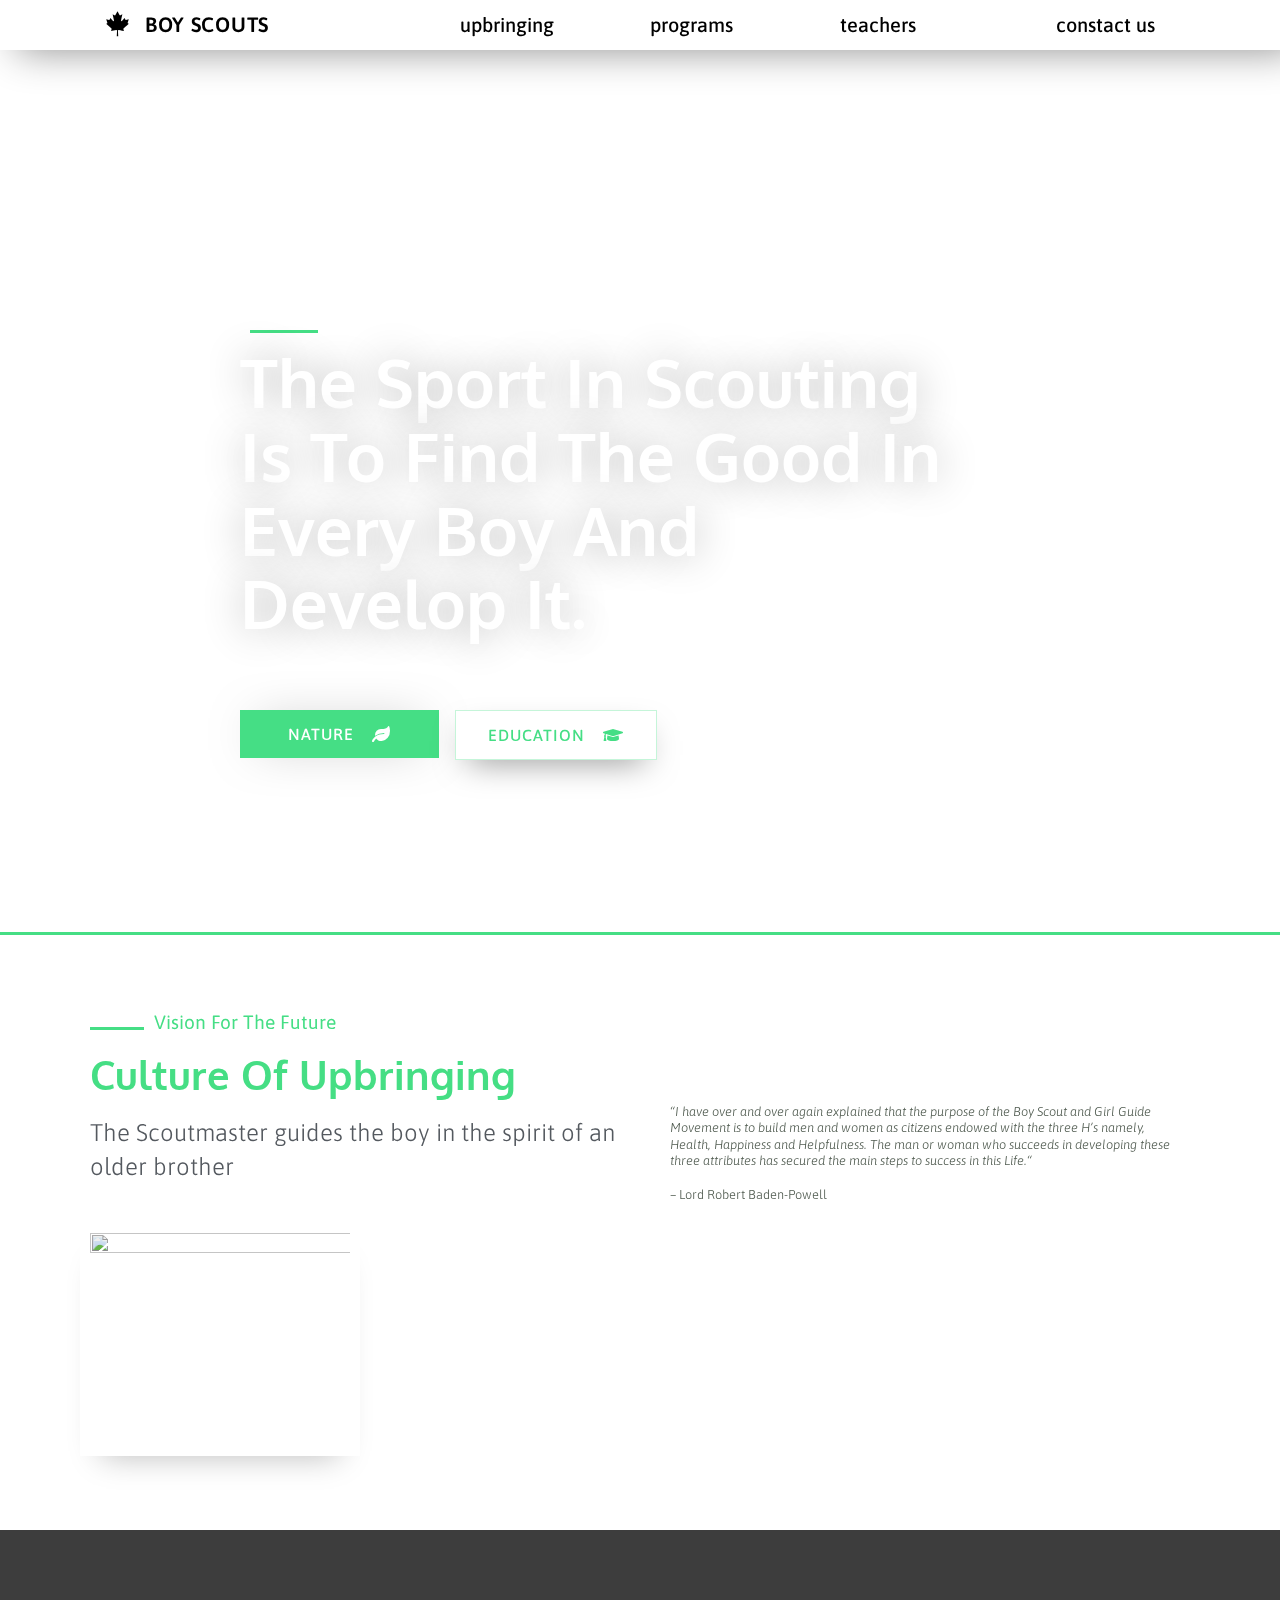
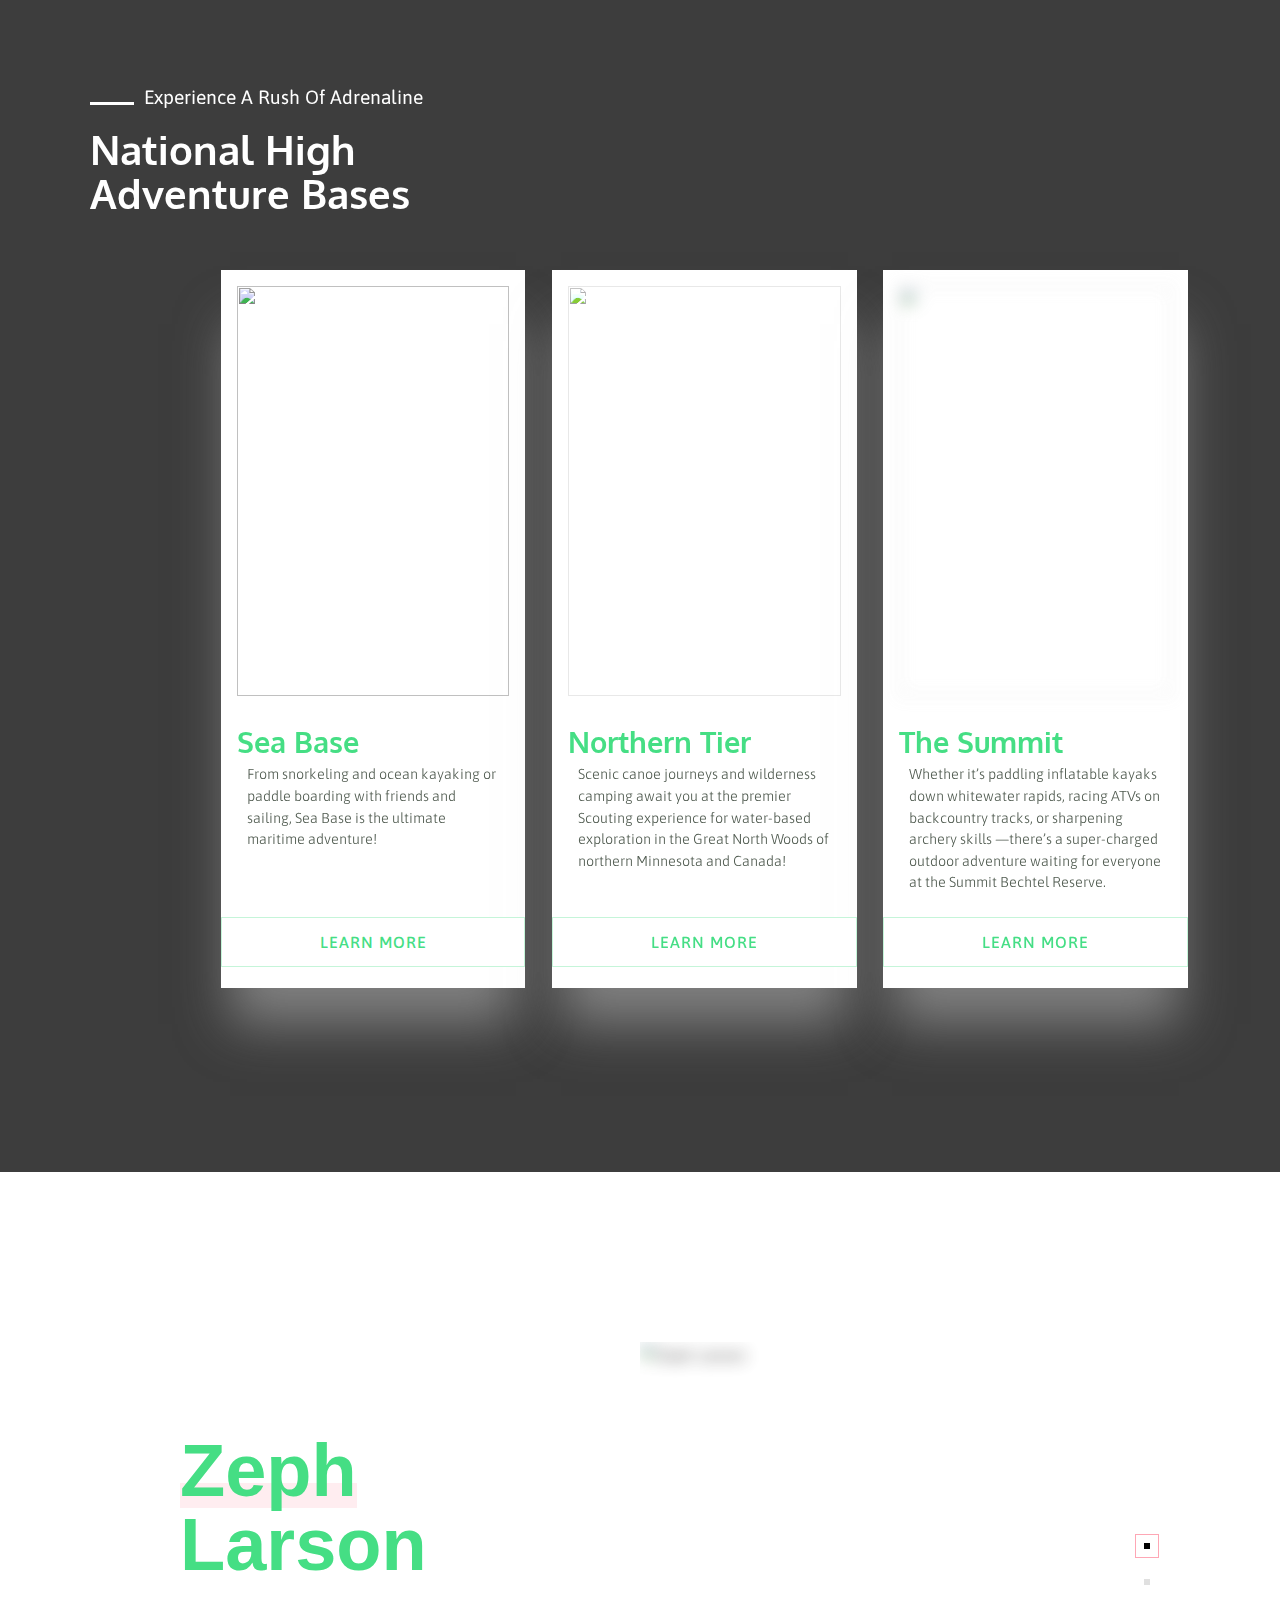
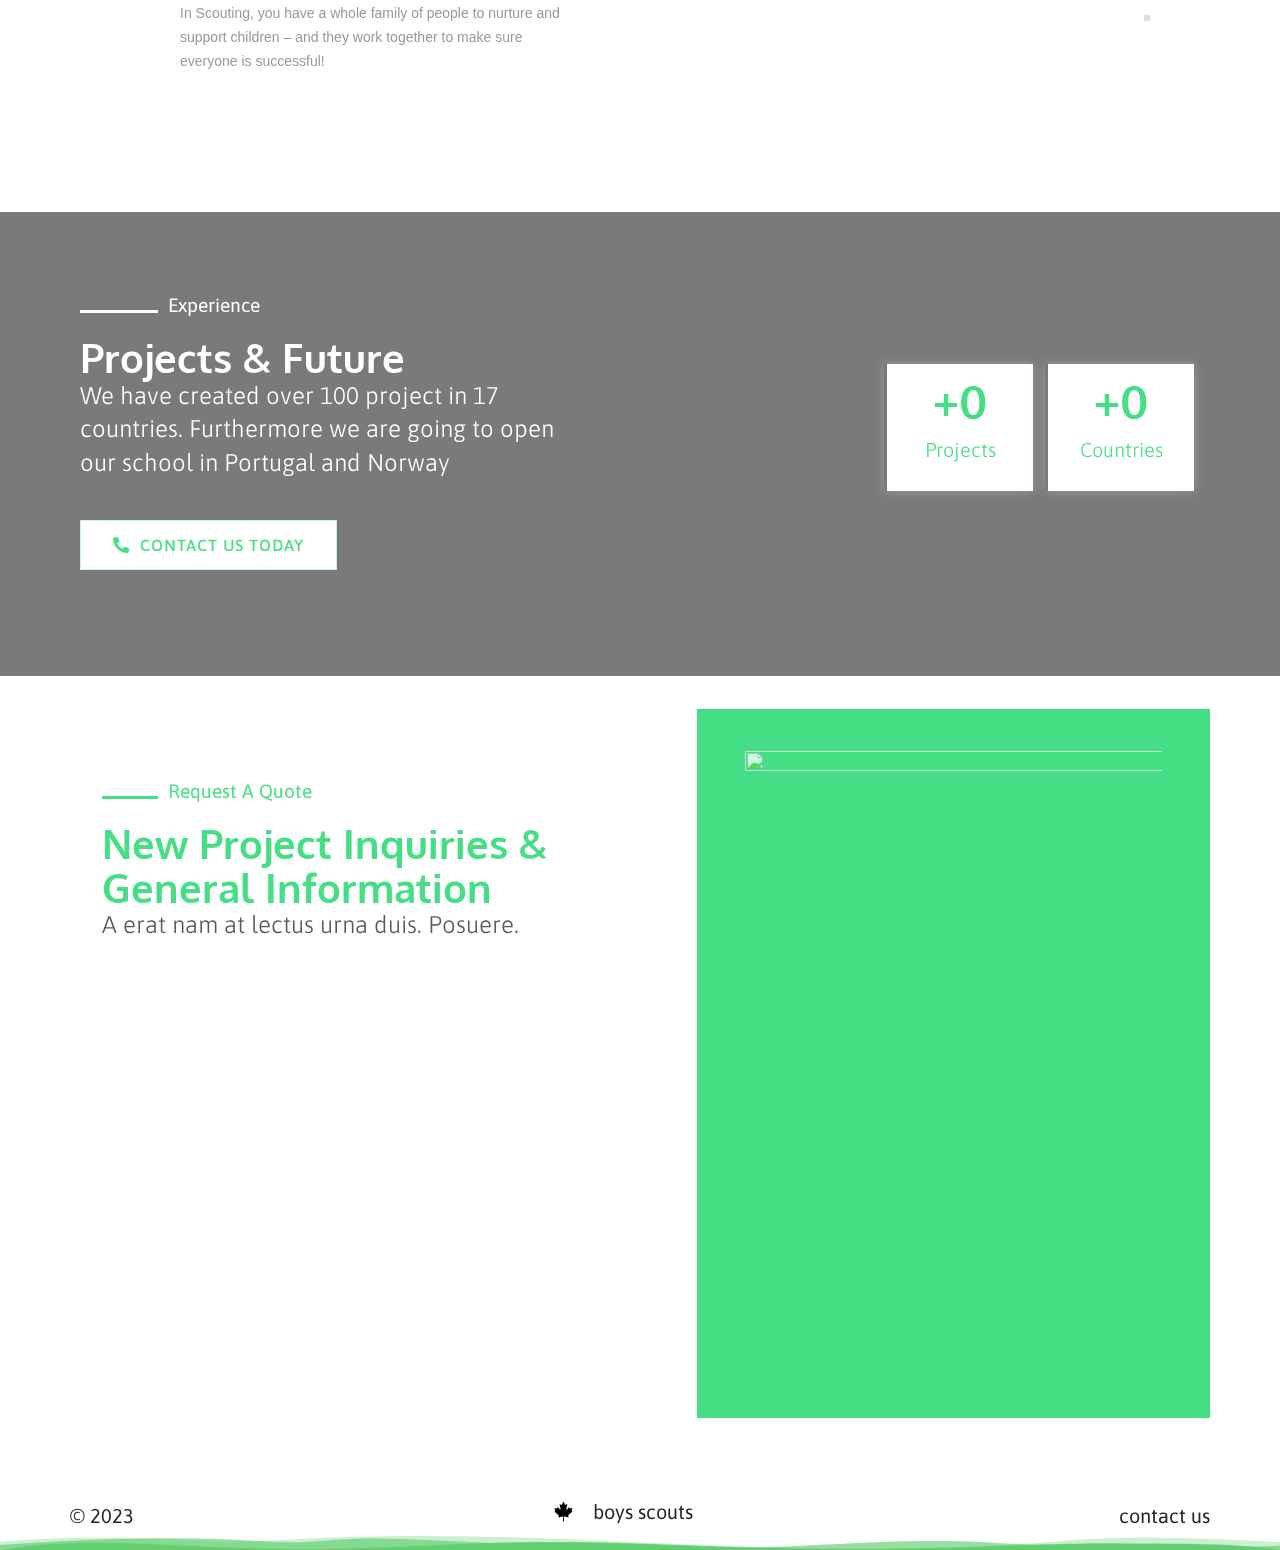
==== commit 4a06e8dd: "page_v2" ====
--- a/index.html
+++ b/index.html
@@ -45,10 +45,10 @@
 <link rel="stylesheet" id="font-awesome-5-all-css" href="./wp-content/plugins/elementor/assets/lib/font-awesome/css/all.min.css?ver=3.13.4" type="text/css" media="all">
 <link rel="stylesheet" id="font-awesome-4-shim-css" href="./wp-content/plugins/elementor/assets/lib/font-awesome/css/v4-shims.min.css?ver=3.13.4" type="text/css" media="all">
 <link rel="stylesheet" id="she-header-style-css" href="./wp-content/plugins/sticky-header-effects-for-elementor/assets/css/she-header-style.css?ver=1.6.5" type="text/css" media="all">
-<link rel="stylesheet" id="elementor-post-53-css" href="./wp-content/uploads/elementor/css/post-53.css?ver=1686399707" type="text/css" media="all">
+<link rel="stylesheet" id="elementor-post-53-css" href="./wp-content/uploads/elementor/css/post-53.css?ver=1686519799" type="text/css" media="all">
 <link rel="stylesheet" id="hfe-widgets-style-css" href="./wp-content/plugins/header-footer-elementor/inc/widgets-css/frontend.css?ver=1.6.14" type="text/css" media="all">
-<link rel="stylesheet" id="elementor-post-105-css" href="./wp-content/uploads/elementor/css/post-105.css?ver=1686399707" type="text/css" media="all">
-<link rel="stylesheet" id="elementor-post-172-css" href="./wp-content/uploads/elementor/css/post-172.css?ver=1686399707" type="text/css" media="all">
+<link rel="stylesheet" id="elementor-post-105-css" href="./wp-content/uploads/elementor/css/post-105.css?ver=1686519700" type="text/css" media="all">
+<link rel="stylesheet" id="elementor-post-172-css" href="./wp-content/uploads/elementor/css/post-172.css?ver=1686519591" type="text/css" media="all">
 <link rel="stylesheet" id="neve-style-css" href="./wp-content/themes/neve/style-main-new.min.css?ver=3.6.1" type="text/css" media="all">
 <style id="neve-style-inline-css" type="text/css">.nv-meta-list li.meta:not(:last-child):after { content:"/" }.nv-meta-list .no-mobile{
 			display:none;
@@ -62,7 +62,7 @@
 		 		content: "/" !important;
 			}
 		}
- :root{ --container: 748px;--postwidth:100%; --primarybtnbg: var(--nv-primary-accent); --primarybtnhoverbg: var(--nv-primary-accent); --primarybtncolor: #fff; --secondarybtncolor: var(--nv-primary-accent); --primarybtnhovercolor: #fff; --secondarybtnhovercolor: var(--nv-primary-accent);--primarybtnborderradius:3px;--secondarybtnborderradius:3px;--secondarybtnborderwidth:3px;--btnpadding:13px 15px;--primarybtnpadding:13px 15px;--secondarybtnpadding:calc(13px - 3px) calc(15px - 3px); --bodyfontfamily: Arial,Helvetica,sans-serif; --bodyfontsize: 15px; --bodylineheight: 1.6; --bodyletterspacing: 0px; --bodyfontweight: 400; --h1fontsize: 36px; --h1fontweight: 700; --h1lineheight: 1.2; --h1letterspacing: 0px; --h1texttransform: none; --h2fontsize: 28px; --h2fontweight: 700; --h2lineheight: 1.3; --h2letterspacing: 0px; --h2texttransform: none; --h3fontsize: 24px; --h3fontweight: 700; --h3lineheight: 1.4; --h3letterspacing: 0px; --h3texttransform: none; --h4fontsize: 20px; --h4fontweight: 700; --h4lineheight: 1.6; --h4letterspacing: 0px; --h4texttransform: none; --h5fontsize: 16px; --h5fontweight: 700; --h5lineheight: 1.6; --h5letterspacing: 0px; --h5texttransform: none; --h6fontsize: 14px; --h6fontweight: 700; --h6lineheight: 1.6; --h6letterspacing: 0px; --h6texttransform: none;--formfieldborderwidth:2px;--formfieldborderradius:3px; --formfieldbgcolor: var(--nv-site-bg); --formfieldbordercolor: #dddddd; --formfieldcolor: var(--nv-text-color);--formfieldpadding:10px 12px; } .single-post-container .alignfull > [class*="__inner-container"], .single-post-container .alignwide > [class*="__inner-container"]{ max-width:718px } .nv-meta-list{ --avatarsize: 20px; } .single .nv-meta-list{ --avatarsize: 20px; } .nv-post-cover{ --height: 250px;--padding:40px 15px;--justify: flex-start; --textalign: left; --valign: center; } .nv-post-cover .nv-title-meta-wrap, .nv-page-title-wrap, .entry-header{ --textalign: left; } .nv-is-boxed.nv-title-meta-wrap{ --padding:40px 15px; --bgcolor: var(--nv-dark-bg); } .nv-overlay{ --opacity: 50; --blendmode: normal; } .nv-is-boxed.nv-comments-wrap{ --padding:20px; } .nv-is-boxed.comment-respond{ --padding:20px; } .single:not(.single-product), .page{ --c-vspace:0 0 0 0;; } .global-styled{ --bgcolor: var(--nv-site-bg); } .header-top{ --rowbcolor: var(--nv-light-bg); --color: var(--nv-text-color); --bgcolor: var(--nv-site-bg); } .header-main{ --rowbcolor: var(--nv-light-bg); --color: var(--nv-text-color); --bgcolor: var(--nv-site-bg); } .header-bottom{ --rowbcolor: var(--nv-light-bg); --color: var(--nv-text-color); --bgcolor: var(--nv-site-bg); } .header-menu-sidebar-bg{ --justify: flex-start; --textalign: left;--flexg: 1;--wrapdropdownwidth: auto; --color: var(--nv-text-color); --bgcolor: var(--nv-site-bg); } .header-menu-sidebar{ width: 360px; } .builder-item--logo{ --maxwidth: 120px;--padding:10px 0;--margin:0; --textalign: left;--justify: flex-start; } .builder-item--nav-icon,.header-menu-sidebar .close-sidebar-panel .navbar-toggle{ --borderradius:0; } .builder-item--nav-icon{ --label-margin:0 5px 0 0;;--padding:10px 15px;--margin:0; } .builder-item--primary-menu{ --hovercolor: var(--nv-secondary-accent); --hovertextcolor: var(--nv-text-color); --activecolor: var(--nv-primary-accent); --spacing: 20px; --height: 25px;--padding:0;--margin:0; --fontsize: 1em; --lineheight: 1.6; --letterspacing: 0px; --fontweight: 500; --texttransform: none; --iconsize: 1em; } .hfg-is-group.has-primary-menu .inherit-ff{ --inheritedfw: 500; } .footer-top-inner .row{ grid-template-columns:1fr 1fr 1fr; --valign: flex-start; } .footer-top{ --rowbcolor: var(--nv-light-bg); --color: var(--nv-text-color); --bgcolor: var(--nv-site-bg); } .footer-main-inner .row{ grid-template-columns:1fr 1fr 1fr; --valign: flex-start; } .footer-main{ --rowbcolor: var(--nv-light-bg); --color: var(--nv-text-color); --bgcolor: var(--nv-site-bg); } .footer-bottom-inner .row{ grid-template-columns:1fr 1fr 1fr; --valign: flex-start; } .footer-bottom{ --rowbcolor: var(--nv-light-bg); --color: var(--nv-text-dark-bg); --bgcolor: var(--nv-dark-bg); } @media(min-width: 576px){ :root{ --container: 992px;--postwidth:50%;--btnpadding:13px 15px;--primarybtnpadding:13px 15px;--secondarybtnpadding:calc(13px - 3px) calc(15px - 3px); --bodyfontsize: 16px; --bodylineheight: 1.6; --bodyletterspacing: 0px; --h1fontsize: 38px; --h1lineheight: 1.2; --h1letterspacing: 0px; --h2fontsize: 30px; --h2lineheight: 1.2; --h2letterspacing: 0px; --h3fontsize: 26px; --h3lineheight: 1.4; --h3letterspacing: 0px; --h4fontsize: 22px; --h4lineheight: 1.5; --h4letterspacing: 0px; --h5fontsize: 18px; --h5lineheight: 1.6; --h5letterspacing: 0px; --h6fontsize: 14px; --h6lineheight: 1.6; --h6letterspacing: 0px; } .single-post-container .alignfull > [class*="__inner-container"], .single-post-container .alignwide > [class*="__inner-container"]{ max-width:962px } .nv-meta-list{ --avatarsize: 20px; } .single .nv-meta-list{ --avatarsize: 20px; } .nv-post-cover{ --height: 320px;--padding:60px 30px;--justify: flex-start; --textalign: left; --valign: center; } .nv-post-cover .nv-title-meta-wrap, .nv-page-title-wrap, .entry-header{ --textalign: left; } .nv-is-boxed.nv-title-meta-wrap{ --padding:60px 30px; } .nv-is-boxed.nv-comments-wrap{ --padding:30px; } .nv-is-boxed.comment-respond{ --padding:30px; } .single:not(.single-product), .page{ --c-vspace:0 0 0 0;; } .header-menu-sidebar-bg{ --justify: flex-start; --textalign: left;--flexg: 1;--wrapdropdownwidth: auto; } .header-menu-sidebar{ width: 360px; } .builder-item--logo{ --maxwidth: 120px;--padding:10px 0;--margin:0; --textalign: left;--justify: flex-start; } .builder-item--nav-icon{ --label-margin:0 5px 0 0;;--padding:10px 15px;--margin:0; } .builder-item--primary-menu{ --spacing: 20px; --height: 25px;--padding:0;--margin:0; --fontsize: 1em; --lineheight: 1.6; --letterspacing: 0px; --iconsize: 1em; } }@media(min-width: 960px){ :root{ --container: 1170px;--postwidth:33.333333333333%;--btnpadding:13px 15px;--primarybtnpadding:13px 15px;--secondarybtnpadding:calc(13px - 3px) calc(15px - 3px); --bodyfontsize: 16px; --bodylineheight: 1.7; --bodyletterspacing: 0px; --h1fontsize: 40px; --h1lineheight: 1.1; --h1letterspacing: 0px; --h2fontsize: 32px; --h2lineheight: 1.2; --h2letterspacing: 0px; --h3fontsize: 28px; --h3lineheight: 1.4; --h3letterspacing: 0px; --h4fontsize: 24px; --h4lineheight: 1.5; --h4letterspacing: 0px; --h5fontsize: 20px; --h5lineheight: 1.6; --h5letterspacing: 0px; --h6fontsize: 16px; --h6lineheight: 1.6; --h6letterspacing: 0px; } body:not(.single):not(.archive):not(.blog):not(.search):not(.error404) .neve-main > .container .col, body.post-type-archive-course .neve-main > .container .col, body.post-type-archive-llms_membership .neve-main > .container .col{ max-width: 100%; } body:not(.single):not(.archive):not(.blog):not(.search):not(.error404) .nv-sidebar-wrap, body.post-type-archive-course .nv-sidebar-wrap, body.post-type-archive-llms_membership .nv-sidebar-wrap{ max-width: 0%; } .neve-main > .archive-container .nv-index-posts.col{ max-width: 100%; } .neve-main > .archive-container .nv-sidebar-wrap{ max-width: 0%; } .neve-main > .single-post-container .nv-single-post-wrap.col{ max-width: 70%; } .single-post-container .alignfull > [class*="__inner-container"], .single-post-container .alignwide > [class*="__inner-container"]{ max-width:789px } .container-fluid.single-post-container .alignfull > [class*="__inner-container"], .container-fluid.single-post-container .alignwide > [class*="__inner-container"]{ max-width:calc(70% + 15px) } .neve-main > .single-post-container .nv-sidebar-wrap{ max-width: 30%; } .nv-meta-list{ --avatarsize: 20px; } .single .nv-meta-list{ --avatarsize: 20px; } .nv-post-cover{ --height: 400px;--padding:60px 40px;--justify: flex-start; --textalign: left; --valign: center; } .nv-post-cover .nv-title-meta-wrap, .nv-page-title-wrap, .entry-header{ --textalign: left; } .nv-is-boxed.nv-title-meta-wrap{ --padding:60px 40px; } .nv-is-boxed.nv-comments-wrap{ --padding:40px; } .nv-is-boxed.comment-respond{ --padding:40px; } .single:not(.single-product), .page{ --c-vspace:0 0 0 0;; } .header-menu-sidebar-bg{ --justify: flex-start; --textalign: left;--flexg: 1;--wrapdropdownwidth: auto; } .header-menu-sidebar{ width: 360px; } .builder-item--logo{ --maxwidth: 120px;--padding:10px 0;--margin:0; --textalign: left;--justify: flex-start; } .builder-item--nav-icon{ --label-margin:0 5px 0 0;;--padding:10px 15px;--margin:0; } .builder-item--primary-menu{ --spacing: 20px; --height: 25px;--padding:0;--margin:0; --fontsize: 1em; --lineheight: 1.6; --letterspacing: 0px; --iconsize: 1em; } }.nv-content-wrap .elementor a:not(.button):not(.wp-block-file__button){ text-decoration: none; }:root{--nv-primary-accent:#2f5aae;--nv-secondary-accent:#2f5aae;--nv-site-bg:#ffffff;--nv-light-bg:#f4f5f7;--nv-dark-bg:#121212;--nv-text-color:#272626;--nv-text-dark-bg:#ffffff;--nv-c-1:#9463ae;--nv-c-2:#be574b;--nv-fallback-ff:Arial, Helvetica, sans-serif;}
+ :root{ --container: 748px;--postwidth:100%; --primarybtnbg: var(--nv-primary-accent); --primarybtnhoverbg: var(--nv-primary-accent); --primarybtncolor: #fff; --secondarybtncolor: var(--nv-primary-accent); --primarybtnhovercolor: #fff; --secondarybtnhovercolor: var(--nv-primary-accent);--primarybtnborderradius:3px;--secondarybtnborderradius:3px;--secondarybtnborderwidth:3px;--btnpadding:13px 15px;--primarybtnpadding:13px 15px;--secondarybtnpadding:calc(13px - 3px) calc(15px - 3px); --bodyfontfamily: Arial,Helvetica,sans-serif; --bodyfontsize: 15px; --bodylineheight: 1.6; --bodyletterspacing: 0px; --bodyfontweight: 400; --h1fontsize: 36px; --h1fontweight: 700; --h1lineheight: 1.2; --h1letterspacing: 0px; --h1texttransform: none; --h2fontsize: 28px; --h2fontweight: 700; --h2lineheight: 1.3; --h2letterspacing: 0px; --h2texttransform: none; --h3fontsize: 24px; --h3fontweight: 700; --h3lineheight: 1.4; --h3letterspacing: 0px; --h3texttransform: none; --h4fontsize: 20px; --h4fontweight: 700; --h4lineheight: 1.6; --h4letterspacing: 0px; --h4texttransform: none; --h5fontsize: 16px; --h5fontweight: 700; --h5lineheight: 1.6; --h5letterspacing: 0px; --h5texttransform: none; --h6fontsize: 14px; --h6fontweight: 700; --h6lineheight: 1.6; --h6letterspacing: 0px; --h6texttransform: none;--formfieldborderwidth:2px;--formfieldborderradius:3px; --formfieldbgcolor: var(--nv-site-bg); --formfieldbordercolor: #dddddd; --formfieldcolor: var(--nv-text-color);--formfieldpadding:10px 12px; } .single-post-container .alignfull > [class*="__inner-container"], .single-post-container .alignwide > [class*="__inner-container"]{ max-width:718px } .nv-meta-list{ --avatarsize: 20px; } .single .nv-meta-list{ --avatarsize: 20px; } .nv-post-cover{ --height: 250px;--padding:40px 15px;--justify: flex-start; --textalign: left; --valign: center; } .nv-post-cover .nv-title-meta-wrap, .nv-page-title-wrap, .entry-header{ --textalign: left; } .nv-is-boxed.nv-title-meta-wrap{ --padding:40px 15px; --bgcolor: var(--nv-dark-bg); } .nv-overlay{ --opacity: 50; --blendmode: normal; } .nv-is-boxed.nv-comments-wrap{ --padding:20px; } .nv-is-boxed.comment-respond{ --padding:20px; } .single:not(.single-product), .page{ --c-vspace:0 0 0 0;; } .global-styled{ --bgcolor: var(--nv-site-bg); } .header-top{ --rowbcolor: var(--nv-light-bg); --color: var(--nv-text-color); --bgcolor: var(--nv-site-bg); } .header-main{ --rowbcolor: var(--nv-light-bg); --color: var(--nv-text-color); --bgcolor: var(--nv-site-bg); } .header-bottom{ --rowbcolor: var(--nv-light-bg); --color: var(--nv-text-color); --bgcolor: var(--nv-site-bg); } .header-menu-sidebar-bg{ --justify: flex-start; --textalign: left;--flexg: 1;--wrapdropdownwidth: auto; --color: var(--nv-text-color); --bgcolor: var(--nv-site-bg); } .header-menu-sidebar{ width: 360px; } .builder-item--logo{ --maxwidth: 120px;--padding:10px 0;--margin:0; --textalign: left;--justify: flex-start; } .builder-item--nav-icon,.header-menu-sidebar .close-sidebar-panel .navbar-toggle{ --borderradius:0; } .builder-item--nav-icon{ --label-margin:0 5px 0 0;;--padding:10px 15px;--margin:0; } .builder-item--primary-menu{ --hovercolor: var(--nv-secondary-accent); --hovertextcolor: var(--nv-text-color); --activecolor: var(--nv-primary-accent); --spacing: 20px; --height: 25px;--padding:0;--margin:0; --fontsize: 1em; --lineheight: 1.6; --letterspacing: 0px; --fontweight: 500; --texttransform: none; --iconsize: 1em; } .hfg-is-group.has-primary-menu .inherit-ff{ --inheritedfw: 500; } .builder-item--header_search_responsive{ --iconsize: 15px; --formfieldfontsize: 14px;--formfieldborderwidth:2px;--formfieldborderradius:2px; --height: 40px;--padding:0 10px;--margin:0; } .footer-top-inner .row{ grid-template-columns:1fr 1fr 1fr; --valign: flex-start; } .footer-top{ --rowbcolor: var(--nv-light-bg); --color: var(--nv-text-color); --bgcolor: var(--nv-site-bg); } .footer-main-inner .row{ grid-template-columns:1fr 1fr 1fr; --valign: flex-start; } .footer-main{ --rowbcolor: var(--nv-light-bg); --color: var(--nv-text-color); --bgcolor: var(--nv-site-bg); } .footer-bottom-inner .row{ grid-template-columns:1fr 1fr 1fr; --valign: flex-start; } .footer-bottom{ --rowbcolor: var(--nv-light-bg); --color: var(--nv-text-dark-bg); --bgcolor: var(--nv-dark-bg); } @media(min-width: 576px){ :root{ --container: 992px;--postwidth:50%;--btnpadding:13px 15px;--primarybtnpadding:13px 15px;--secondarybtnpadding:calc(13px - 3px) calc(15px - 3px); --bodyfontsize: 16px; --bodylineheight: 1.6; --bodyletterspacing: 0px; --h1fontsize: 38px; --h1lineheight: 1.2; --h1letterspacing: 0px; --h2fontsize: 30px; --h2lineheight: 1.2; --h2letterspacing: 0px; --h3fontsize: 26px; --h3lineheight: 1.4; --h3letterspacing: 0px; --h4fontsize: 22px; --h4lineheight: 1.5; --h4letterspacing: 0px; --h5fontsize: 18px; --h5lineheight: 1.6; --h5letterspacing: 0px; --h6fontsize: 14px; --h6lineheight: 1.6; --h6letterspacing: 0px; } .single-post-container .alignfull > [class*="__inner-container"], .single-post-container .alignwide > [class*="__inner-container"]{ max-width:962px } .nv-meta-list{ --avatarsize: 20px; } .single .nv-meta-list{ --avatarsize: 20px; } .nv-post-cover{ --height: 320px;--padding:60px 30px;--justify: flex-start; --textalign: left; --valign: center; } .nv-post-cover .nv-title-meta-wrap, .nv-page-title-wrap, .entry-header{ --textalign: left; } .nv-is-boxed.nv-title-meta-wrap{ --padding:60px 30px; } .nv-is-boxed.nv-comments-wrap{ --padding:30px; } .nv-is-boxed.comment-respond{ --padding:30px; } .single:not(.single-product), .page{ --c-vspace:0 0 0 0;; } .header-menu-sidebar-bg{ --justify: flex-start; --textalign: left;--flexg: 1;--wrapdropdownwidth: auto; } .header-menu-sidebar{ width: 360px; } .builder-item--logo{ --maxwidth: 120px;--padding:10px 0;--margin:0; --textalign: left;--justify: flex-start; } .builder-item--nav-icon{ --label-margin:0 5px 0 0;;--padding:10px 15px;--margin:0; } .builder-item--primary-menu{ --spacing: 20px; --height: 25px;--padding:0;--margin:0; --fontsize: 1em; --lineheight: 1.6; --letterspacing: 0px; --iconsize: 1em; } .builder-item--header_search_responsive{ --formfieldfontsize: 14px;--formfieldborderwidth:2px;--formfieldborderradius:2px; --height: 40px;--padding:0 10px;--margin:0; } }@media(min-width: 960px){ :root{ --container: 1170px;--postwidth:33.333333333333%;--btnpadding:13px 15px;--primarybtnpadding:13px 15px;--secondarybtnpadding:calc(13px - 3px) calc(15px - 3px); --bodyfontsize: 16px; --bodylineheight: 1.7; --bodyletterspacing: 0px; --h1fontsize: 40px; --h1lineheight: 1.1; --h1letterspacing: 0px; --h2fontsize: 32px; --h2lineheight: 1.2; --h2letterspacing: 0px; --h3fontsize: 28px; --h3lineheight: 1.4; --h3letterspacing: 0px; --h4fontsize: 24px; --h4lineheight: 1.5; --h4letterspacing: 0px; --h5fontsize: 20px; --h5lineheight: 1.6; --h5letterspacing: 0px; --h6fontsize: 16px; --h6lineheight: 1.6; --h6letterspacing: 0px; } body:not(.single):not(.archive):not(.blog):not(.search):not(.error404) .neve-main > .container .col, body.post-type-archive-course .neve-main > .container .col, body.post-type-archive-llms_membership .neve-main > .container .col{ max-width: 100%; } body:not(.single):not(.archive):not(.blog):not(.search):not(.error404) .nv-sidebar-wrap, body.post-type-archive-course .nv-sidebar-wrap, body.post-type-archive-llms_membership .nv-sidebar-wrap{ max-width: 0%; } .neve-main > .archive-container .nv-index-posts.col{ max-width: 100%; } .neve-main > .archive-container .nv-sidebar-wrap{ max-width: 0%; } .neve-main > .single-post-container .nv-single-post-wrap.col{ max-width: 70%; } .single-post-container .alignfull > [class*="__inner-container"], .single-post-container .alignwide > [class*="__inner-container"]{ max-width:789px } .container-fluid.single-post-container .alignfull > [class*="__inner-container"], .container-fluid.single-post-container .alignwide > [class*="__inner-container"]{ max-width:calc(70% + 15px) } .neve-main > .single-post-container .nv-sidebar-wrap{ max-width: 30%; } .nv-meta-list{ --avatarsize: 20px; } .single .nv-meta-list{ --avatarsize: 20px; } .nv-post-cover{ --height: 400px;--padding:60px 40px;--justify: flex-start; --textalign: left; --valign: center; } .nv-post-cover .nv-title-meta-wrap, .nv-page-title-wrap, .entry-header{ --textalign: left; } .nv-is-boxed.nv-title-meta-wrap{ --padding:60px 40px; } .nv-is-boxed.nv-comments-wrap{ --padding:40px; } .nv-is-boxed.comment-respond{ --padding:40px; } .single:not(.single-product), .page{ --c-vspace:0 0 0 0;; } .header-menu-sidebar-bg{ --justify: flex-start; --textalign: left;--flexg: 1;--wrapdropdownwidth: auto; } .header-menu-sidebar{ width: 360px; } .builder-item--logo{ --maxwidth: 120px;--padding:10px 0;--margin:0; --textalign: left;--justify: flex-start; } .builder-item--nav-icon{ --label-margin:0 5px 0 0;;--padding:10px 15px;--margin:0; } .builder-item--primary-menu{ --spacing: 20px; --height: 25px;--padding:0;--margin:0; --fontsize: 1em; --lineheight: 1.6; --letterspacing: 0px; --iconsize: 1em; } .builder-item--header_search_responsive{ --formfieldfontsize: 14px;--formfieldborderwidth:2px;--formfieldborderradius:2px; --height: 40px;--padding:0 10px;--margin:0; } }.nv-content-wrap .elementor a:not(.button):not(.wp-block-file__button){ text-decoration: none; }:root{--nv-primary-accent:#2f5aae;--nv-secondary-accent:#2f5aae;--nv-site-bg:#ffffff;--nv-light-bg:#f4f5f7;--nv-dark-bg:#121212;--nv-text-color:#272626;--nv-text-dark-bg:#ffffff;--nv-c-1:#9463ae;--nv-c-2:#be574b;--nv-fallback-ff:Arial, Helvetica, sans-serif;}
 :root{--e-global-color-nvprimaryaccent:#2f5aae;--e-global-color-nvsecondaryaccent:#2f5aae;--e-global-color-nvsitebg:#ffffff;--e-global-color-nvlightbg:#f4f5f7;--e-global-color-nvdarkbg:#121212;--e-global-color-nvtextcolor:#272626;--e-global-color-nvtextdarkbg:#ffffff;--e-global-color-nvc1:#9463ae;--e-global-color-nvc2:#be574b;}</style>
 <style id="optm_lazyload_noscript_style-inline-css" type="text/css">html.optml_no_js img[data-opt-src] { display: none !important; } 
  html .elementor-section[data-settings*="background_background"]:not(.optml-bg-lazyloaded),
@@ -194,35 +194,7 @@
 }
 
 /** End Block Kit CSS: 33-3-f2d4515681d0cdeb2a000d0405e47669 **/</style>
-		<style id="wpforms-css-vars-root">:root {
-					--wpforms-field-border-radius: 3px;
---wpforms-field-background-color: #ffffff;
---wpforms-field-border-color: rgba( 0, 0, 0, 0.25 );
---wpforms-field-text-color: rgba( 0, 0, 0, 0.7 );
---wpforms-label-color: rgba( 0, 0, 0, 0.85 );
---wpforms-label-sublabel-color: rgba( 0, 0, 0, 0.55 );
---wpforms-label-error-color: #d63637;
---wpforms-button-border-radius: 3px;
---wpforms-button-background-color: #066aab;
---wpforms-button-text-color: #ffffff;
---wpforms-field-size-input-height: 43px;
---wpforms-field-size-input-spacing: 15px;
---wpforms-field-size-font-size: 16px;
---wpforms-field-size-line-height: 19px;
---wpforms-field-size-padding-h: 14px;
---wpforms-field-size-checkbox-size: 16px;
---wpforms-field-size-sublabel-spacing: 5px;
---wpforms-field-size-icon-size: 1;
---wpforms-label-size-font-size: 16px;
---wpforms-label-size-line-height: 19px;
---wpforms-label-size-sublabel-font-size: 14px;
---wpforms-label-size-sublabel-line-height: 17px;
---wpforms-button-size-font-size: 17px;
---wpforms-button-size-height: 41px;
---wpforms-button-size-padding-h: 15px;
---wpforms-button-size-margin-top: 10px;
-
-				}</style>
+		
 	</head>
 
 <body class="home page-template page-template-page-templates page-template-template-pagebuilder-full-width page-template-page-templatestemplate-pagebuilder-full-width-php page page-id-53 ehf-header ehf-footer ehf-template-neve ehf-stylesheet-neve  nv-blog-grid nv-sidebar-full-width menu_sidebar_slide_left elementor-default elementor-kit-8 elementor-page elementor-page-53 nv-template" id="neve_body">
@@ -234,12 +206,12 @@
 				<header id="masthead" itemscope="itemscope" itemtype="https://schema.org/WPHeader">
 			<p class="main-title bhf-hidden" itemprop="headline"><a href="./index.html" title="scouts" rel="home">scouts</a></p>
 					<div data-elementor-type="wp-post" data-elementor-id="105" class="elementor elementor-105">
-									<header class="elementor-section elementor-top-section elementor-element elementor-element-35f803e1 elementor-section-content-middle she-header-yes elementor-section-boxed elementor-section-height-default elementor-section-height-default" data-id="35f803e1" data-element_type="section" data-settings="{&quot;background_background&quot;:&quot;classic&quot;,&quot;transparent&quot;:&quot;yes&quot;,&quot;scroll_distance&quot;:{&quot;unit&quot;:&quot;px&quot;,&quot;size&quot;:0,&quot;sizes&quot;:[]},&quot;transparent_on&quot;:[&quot;desktop&quot;,&quot;tablet&quot;,&quot;mobile&quot;],&quot;scroll_distance_tablet&quot;:{&quot;unit&quot;:&quot;px&quot;,&quot;size&quot;:&quot;&quot;,&quot;sizes&quot;:[]},&quot;scroll_distance_mobile&quot;:{&quot;unit&quot;:&quot;px&quot;,&quot;size&quot;:&quot;&quot;,&quot;sizes&quot;:[]}}">
+									<header class="elementor-section elementor-top-section elementor-element elementor-element-35f803e1 elementor-section-content-middle she-header-yes elementor-hidden-tablet elementor-hidden-mobile elementor-section-boxed elementor-section-height-default elementor-section-height-default" data-id="35f803e1" data-element_type="section" data-settings="{&quot;background_background&quot;:&quot;classic&quot;,&quot;transparent&quot;:&quot;yes&quot;,&quot;scroll_distance&quot;:{&quot;unit&quot;:&quot;px&quot;,&quot;size&quot;:0,&quot;sizes&quot;:[]},&quot;transparent_on&quot;:[&quot;desktop&quot;,&quot;tablet&quot;,&quot;mobile&quot;],&quot;scroll_distance_tablet&quot;:{&quot;unit&quot;:&quot;px&quot;,&quot;size&quot;:&quot;&quot;,&quot;sizes&quot;:[]},&quot;scroll_distance_mobile&quot;:{&quot;unit&quot;:&quot;px&quot;,&quot;size&quot;:&quot;&quot;,&quot;sizes&quot;:[]}}">
+						<div class="elementor-container elementor-column-gap-no">
+					<div class="elementor-column elementor-col-33 elementor-top-column elementor-element elementor-element-74089aa7" data-id="74089aa7" data-element_type="column">
+			<div class="elementor-widget-wrap elementor-element-populated">
+								<section class="elementor-section elementor-inner-section elementor-element elementor-element-3138d529 elementor-section-content-middle elementor-section-full_width elementor-section-height-default elementor-section-height-default" data-id="3138d529" data-element_type="section">
 						<div class="elementor-container elementor-column-gap-narrow">
-					<div class="elementor-column elementor-col-50 elementor-top-column elementor-element elementor-element-74089aa7" data-id="74089aa7" data-element_type="column">
-			<div class="elementor-widget-wrap elementor-element-populated">
-								<section class="elementor-section elementor-inner-section elementor-element elementor-element-3138d529 elementor-section-content-middle elementor-section-full_width elementor-section-height-default elementor-section-height-default" data-id="3138d529" data-element_type="section">
-						<div class="elementor-container elementor-column-gap-no">
 					<div class="elementor-column elementor-col-33 elementor-inner-column elementor-element elementor-element-187c8625" data-id="187c8625" data-element_type="column">
 			<div class="elementor-widget-wrap elementor-element-populated">
 								<div class="elementor-element elementor-element-f9fae9b elementor-view-default elementor-widget elementor-widget-icon" data-id="f9fae9b" data-element_type="widget" data-widget_type="icon.default">
@@ -266,9 +238,9 @@
 		</section>
 					</div>
 		</div>
-				<div class="elementor-column elementor-col-50 elementor-top-column elementor-element elementor-element-7ec18755" data-id="7ec18755" data-element_type="column">
-			<div class="elementor-widget-wrap elementor-element-populated">
-								<section class="elementor-section elementor-inner-section elementor-element elementor-element-54a6cb3 elementor-section-boxed elementor-section-height-default elementor-section-height-default" data-id="54a6cb3" data-element_type="section">
+				<div class="elementor-column elementor-col-66 elementor-top-column elementor-element elementor-element-7ec18755 elementor-hidden-tablet elementor-hidden-mobile" data-id="7ec18755" data-element_type="column">
+			<div class="elementor-widget-wrap elementor-element-populated">
+								<section class="elementor-section elementor-inner-section elementor-element elementor-element-54a6cb3 elementor-hidden-tablet elementor-hidden-mobile elementor-section-boxed elementor-section-height-default elementor-section-height-default" data-id="54a6cb3" data-element_type="section">
 						<div class="elementor-container elementor-column-gap-default">
 					<div class="elementor-column elementor-col-25 elementor-inner-column elementor-element elementor-element-c4e75fb" data-id="c4e75fb" data-element_type="column">
 			<div class="elementor-widget-wrap elementor-element-populated">
@@ -483,7 +455,7 @@
 								<div class="elementor-element elementor-element-39eb3ff4 elementor-widget elementor-widget-image" data-id="39eb3ff4" data-element_type="widget" data-widget_type="image.default">
 				<div class="elementor-widget-container">
 			<style>/*! elementor - v3.13.3 - 28-05-2023 */
-.elementor-widget-image{text-align:center}.elementor-widget-image a{display:inline-block}.elementor-widget-image a img[src$=".svg"]{width:48px}.elementor-widget-image img{vertical-align:middle;display:inline-block}</style>												<img decoding="async" width="6000" height="4000" src="https://mlmdeni51riy.i.optimole.com/w:2000/h:1333/q:mauto/f:avif/http://127.0.0.1/boys_scouts/wp-content/uploads/2023/04/pexels-cottonbro-studio-9292795.jpg" class="attachment-full size-full wp-image-82" alt="">															</div>
+.elementor-widget-image{text-align:center}.elementor-widget-image a{display:inline-block}.elementor-widget-image a img[src$=".svg"]{width:48px}.elementor-widget-image img{vertical-align:middle;display:inline-block}</style>												<img decoding="async" width="6000" height="4000" src="https://mlmdeni51riy.i.optimole.com/w:2000/h:1333/q:mauto/f:avif/http://127.0.0.1/scouts/wp-content/uploads/2023/04/pexels-cottonbro-studio-9292795.jpg" class="attachment-full size-full wp-image-82" alt="">															</div>
 				</div>
 					</div>
 		</div>
@@ -569,7 +541,7 @@
 			<div class="elementor-widget-wrap elementor-element-populated">
 								<div class="elementor-element elementor-element-2a984e12 elementor-widget elementor-widget-image" data-id="2a984e12" data-element_type="widget" data-widget_type="image.default">
 				<div class="elementor-widget-container">
-															<img decoding="async" width="2888" height="5134" src="https://mlmdeni51riy.i.optimole.com/w:844/h:1500/q:mauto/f:avif/http://127.0.0.1/boys_scouts/wp-content/uploads/2023/04/pexels-serhii-volyk-7395353.jpg" class="attachment-full size-full wp-image-89" alt="">															</div>
+															<img decoding="async" width="2888" height="5134" src="https://mlmdeni51riy.i.optimole.com/w:844/h:1500/q:mauto/f:avif/http://127.0.0.1/scouts/wp-content/uploads/2023/04/pexels-serhii-volyk-7395353.jpg" class="attachment-full size-full wp-image-89" alt="">															</div>
 				</div>
 				<div class="elementor-element elementor-element-dbdd0c0 elementor-widget elementor-widget-heading" data-id="dbdd0c0" data-element_type="widget" data-widget_type="heading.default">
 				<div class="elementor-widget-container">
@@ -603,7 +575,7 @@
 			<div class="elementor-widget-wrap elementor-element-populated">
 								<div class="elementor-element elementor-element-aa6b881 elementor-widget elementor-widget-image" data-id="aa6b881" data-element_type="widget" data-widget_type="image.default">
 				<div class="elementor-widget-container">
-															<img decoding="async" width="3456" height="5184" src="https://mlmdeni51riy.i.optimole.com/w:1000/h:1500/q:mauto/f:avif/http://127.0.0.1/boys_scouts/wp-content/uploads/2023/04/pexels-mael-balland-3195777.jpg" class="attachment-full size-full wp-image-88" alt="">															</div>
+															<img decoding="async" width="3456" height="5184" src="https://mlmdeni51riy.i.optimole.com/w:1000/h:1500/q:mauto/f:avif/http://127.0.0.1/scouts/wp-content/uploads/2023/04/pexels-mael-balland-3195777.jpg" class="attachment-full size-full wp-image-88" alt="">															</div>
 				</div>
 				<div class="elementor-element elementor-element-3909439 elementor-widget elementor-widget-heading" data-id="3909439" data-element_type="widget" data-widget_type="heading.default">
 				<div class="elementor-widget-container">
@@ -637,7 +609,7 @@
 			<div class="elementor-widget-wrap elementor-element-populated">
 								<div class="elementor-element elementor-element-2e818948 elementor-widget elementor-widget-image" data-id="2e818948" data-element_type="widget" data-widget_type="image.default">
 				<div class="elementor-widget-container">
-															<img data-opt-src="https://mlmdeni51riy.i.optimole.com/w:1000/h:1500/q:mauto/f:avif/http://127.0.0.1/boys_scouts/wp-content/uploads/2023/04/pexels-ekaterina-bolovtsova-5036691.jpg" decoding="async" width="4480" height="6720" src="https://mlmdeni51riy.i.optimole.com/w:1000/h:1500/q:eco/f:avif/http://127.0.0.1/boys_scouts/wp-content/uploads/2023/04/pexels-ekaterina-bolovtsova-5036691.jpg" class="attachment-full size-full wp-image-87" alt=""><noscript><img decoding="async" width="4480" height="6720" src="https://mlmdeni51riy.i.optimole.com/w:1000/h:1500/q:mauto/f:avif/http://127.0.0.1/boys_scouts/wp-content/uploads/2023/04/pexels-ekaterina-bolovtsova-5036691.jpg" class="attachment-full size-full wp-image-87" alt=""></noscript>															</div>
+															<img data-opt-src="https://mlmdeni51riy.i.optimole.com/w:1000/h:1500/q:mauto/f:avif/http://127.0.0.1/scouts/wp-content/uploads/2023/04/pexels-ekaterina-bolovtsova-5036691.jpg" decoding="async" width="4480" height="6720" src="https://mlmdeni51riy.i.optimole.com/w:1000/h:1500/q:eco/f:avif/http://127.0.0.1/scouts/wp-content/uploads/2023/04/pexels-ekaterina-bolovtsova-5036691.jpg" class="attachment-full size-full wp-image-87" alt=""><noscript><img decoding="async" width="4480" height="6720" src="https://mlmdeni51riy.i.optimole.com/w:1000/h:1500/q:mauto/f:avif/http://127.0.0.1/scouts/wp-content/uploads/2023/04/pexels-ekaterina-bolovtsova-5036691.jpg" class="attachment-full size-full wp-image-87" alt=""></noscript>															</div>
 				</div>
 				<div class="elementor-element elementor-element-d31566d elementor-widget elementor-widget-heading" data-id="d31566d" data-element_type="widget" data-widget_type="heading.default">
 				<div class="elementor-widget-container">
@@ -670,13 +642,13 @@
 						<div class="elementor-container elementor-column-gap-default">
 					<div class="elementor-column elementor-col-100 elementor-top-column elementor-element elementor-element-c24f710" data-id="c24f710" data-element_type="column">
 			<div class="elementor-widget-wrap elementor-element-populated">
-								<div class="elementor-element elementor-element-9f8ec85 e-transform bdt-image-match-height-desktop--yes bdt-image-match-height-tablet--yes bdt-image-match-height-mobile--yes elementor-widget elementor-widget-prime-slider-isolate" data-id="9f8ec85" data-element_type="widget" data-settings="{&quot;_transform_translateY_effect&quot;:{&quot;unit&quot;:&quot;px&quot;,&quot;size&quot;:130,&quot;sizes&quot;:[]},&quot;_transform_translateX_effect&quot;:{&quot;unit&quot;:&quot;px&quot;,&quot;size&quot;:&quot;&quot;,&quot;sizes&quot;:[]},&quot;_transform_translateX_effect_tablet&quot;:{&quot;unit&quot;:&quot;px&quot;,&quot;size&quot;:&quot;&quot;,&quot;sizes&quot;:[]},&quot;_transform_translateX_effect_mobile&quot;:{&quot;unit&quot;:&quot;px&quot;,&quot;size&quot;:&quot;&quot;,&quot;sizes&quot;:[]},&quot;_transform_translateY_effect_tablet&quot;:{&quot;unit&quot;:&quot;px&quot;,&quot;size&quot;:&quot;&quot;,&quot;sizes&quot;:[]},&quot;_transform_translateY_effect_mobile&quot;:{&quot;unit&quot;:&quot;px&quot;,&quot;size&quot;:&quot;&quot;,&quot;sizes&quot;:[]}}" data-widget_type="prime-slider-isolate.default">
+								<div class="elementor-element elementor-element-9f8ec85 e-transform elementor-widget-mobile__width-inherit bdt-image-match-height-desktop--yes bdt-image-match-height-tablet--yes bdt-image-match-height-mobile--yes elementor-widget elementor-widget-prime-slider-isolate" data-id="9f8ec85" data-element_type="widget" data-settings="{&quot;_transform_translateY_effect&quot;:{&quot;unit&quot;:&quot;px&quot;,&quot;size&quot;:130,&quot;sizes&quot;:[]},&quot;_transform_translateY_effect_tablet&quot;:{&quot;unit&quot;:&quot;px&quot;,&quot;size&quot;:30,&quot;sizes&quot;:[]},&quot;_transform_translateX_effect&quot;:{&quot;unit&quot;:&quot;px&quot;,&quot;size&quot;:&quot;&quot;,&quot;sizes&quot;:[]},&quot;_transform_translateX_effect_tablet&quot;:{&quot;unit&quot;:&quot;px&quot;,&quot;size&quot;:&quot;&quot;,&quot;sizes&quot;:[]},&quot;_transform_translateX_effect_mobile&quot;:{&quot;unit&quot;:&quot;px&quot;,&quot;size&quot;:&quot;&quot;,&quot;sizes&quot;:[]},&quot;_transform_translateY_effect_mobile&quot;:{&quot;unit&quot;:&quot;px&quot;,&quot;size&quot;:&quot;&quot;,&quot;sizes&quot;:[]}}" data-widget_type="prime-slider-isolate.default">
 				<div class="elementor-widget-container">
 					<div class="bdt-prime-slider">
 
 			<div class="bdt-prime-slider-skin-isolate content-position-inherit content-position-column" data-bdt-lightbox="toggle: .bdt-slide-play-button&gt;a; animation: slide; video-autoplay: true;">
 
-				<div class="bdt-position-relative bdt-visible-toggle" bdt-slideshow="{&quot;animation&quot;:&quot;fade&quot;,&quot;ratio&quot;:&quot;16:9&quot;,&quot;min-height&quot;:62,&quot;autoplay&quot;:true,&quot;autoplay-interval&quot;:7000,&quot;pause-on-hover&quot;:false,&quot;velocity&quot;:1,&quot;finite&quot;:false}" data-settings="{&quot;id&quot;:&quot;#bdt-9f8ec85&quot;,&quot;animation_status&quot;:&quot;no&quot;}" id="bdt-9f8ec85">
+				<div class="bdt-position-relative bdt-visible-toggle" bdt-slideshow="{&quot;animation&quot;:&quot;fade&quot;,&quot;ratio&quot;:&quot;16:9&quot;,&quot;min-height&quot;:700,&quot;autoplay&quot;:true,&quot;autoplay-interval&quot;:7000,&quot;pause-on-hover&quot;:true,&quot;velocity&quot;:1,&quot;finite&quot;:false}" data-settings="{&quot;id&quot;:&quot;#bdt-9f8ec85&quot;,&quot;animation_status&quot;:&quot;no&quot;}" id="bdt-9f8ec85">
 
 					<ul class="bdt-slideshow-items">
 					         
@@ -710,7 +682,7 @@
 					<div class="bdt-width-1-1 bdt-width-1-2@s bdt-match-height">
 						<div class="bdt-position-relative bdt-slide-overlay" data-reveal="reveal-active">
 							
-								<img data-opt-src="https://mlmdeni51riy.i.optimole.com/w:500/h:625/q:mauto/f:avif/http://127.0.0.1/boys_scouts/wp-content/uploads/2023/04/casual-close-up-colors-2379005.jpg" width="500" height="625" src="https://mlmdeni51riy.i.optimole.com/w:500/h:625/q:eco/f:avif/http://127.0.0.1/boys_scouts/wp-content/uploads/2023/04/casual-close-up-colors-2379005.jpg" class="attachment-full size-full" alt="Zeph Larson" decoding="async"><noscript><img width="500" height="625" src="https://mlmdeni51riy.i.optimole.com/w:500/h:625/q:mauto/f:avif/http://127.0.0.1/boys_scouts/wp-content/uploads/2023/04/casual-close-up-colors-2379005.jpg" class="attachment-full size-full" alt="Zeph Larson" decoding="async"></noscript>
+								<img data-opt-src="https://mlmdeni51riy.i.optimole.com/w:500/h:625/q:mauto/f:avif/http://127.0.0.1/scouts/wp-content/uploads/2023/04/casual-close-up-colors-2379005.jpg" width="500" height="625" src="https://mlmdeni51riy.i.optimole.com/w:500/h:625/q:eco/f:avif/http://127.0.0.1/scouts/wp-content/uploads/2023/04/casual-close-up-colors-2379005.jpg" class="attachment-full size-full" alt="Zeph Larson" decoding="async"><noscript><img width="500" height="625" src="https://mlmdeni51riy.i.optimole.com/w:500/h:625/q:mauto/f:avif/http://127.0.0.1/scouts/wp-content/uploads/2023/04/casual-close-up-colors-2379005.jpg" class="attachment-full size-full" alt="Zeph Larson" decoding="async"></noscript>
 								
 													</div>
 					</div>
@@ -747,7 +719,7 @@
 					<div class="bdt-width-1-1 bdt-width-1-2@s bdt-match-height">
 						<div class="bdt-position-relative bdt-slide-overlay" data-reveal="reveal-active">
 							
-								<img data-opt-src="https://mlmdeni51riy.i.optimole.com/w:1280/h:854/q:mauto/f:avif/http://127.0.0.1/boys_scouts/wp-content/uploads/2023/04/woman-model-portrait-1870004.jpg" width="1280" height="854" src="https://mlmdeni51riy.i.optimole.com/w:1280/h:854/q:eco/f:avif/http://127.0.0.1/boys_scouts/wp-content/uploads/2023/04/woman-model-portrait-1870004.jpg" class="attachment-full size-full" alt="Earl Noble" decoding="async"><noscript><img width="1280" height="854" src="https://mlmdeni51riy.i.optimole.com/w:1280/h:854/q:mauto/f:avif/http://127.0.0.1/boys_scouts/wp-content/uploads/2023/04/woman-model-portrait-1870004.jpg" class="attachment-full size-full" alt="Earl Noble" decoding="async"></noscript>
+								<img data-opt-src="https://mlmdeni51riy.i.optimole.com/w:1280/h:854/q:mauto/f:avif/http://127.0.0.1/scouts/wp-content/uploads/2023/04/woman-model-portrait-1870004.jpg" width="1280" height="854" src="https://mlmdeni51riy.i.optimole.com/w:1280/h:854/q:eco/f:avif/http://127.0.0.1/scouts/wp-content/uploads/2023/04/woman-model-portrait-1870004.jpg" class="attachment-full size-full" alt="Earl Noble" decoding="async"><noscript><img width="1280" height="854" src="https://mlmdeni51riy.i.optimole.com/w:1280/h:854/q:mauto/f:avif/http://127.0.0.1/scouts/wp-content/uploads/2023/04/woman-model-portrait-1870004.jpg" class="attachment-full size-full" alt="Earl Noble" decoding="async"></noscript>
 								
 													</div>
 					</div>
@@ -784,7 +756,7 @@
 					<div class="bdt-width-1-1 bdt-width-1-2@s bdt-match-height">
 						<div class="bdt-position-relative bdt-slide-overlay" data-reveal="reveal-active">
 							
-								<img data-opt-src="https://mlmdeni51riy.i.optimole.com/w:1024/h:1280/q:mauto/f:avif/http://127.0.0.1/boys_scouts/wp-content/uploads/2023/04/people-cowboy-male-875597-1.jpg" width="1024" height="1280" src="https://mlmdeni51riy.i.optimole.com/w:1024/h:1280/q:eco/f:avif/http://127.0.0.1/boys_scouts/wp-content/uploads/2023/04/people-cowboy-male-875597-1.jpg" class="attachment-full size-full" alt="Thomasina Collins" decoding="async"><noscript><img width="1024" height="1280" src="https://mlmdeni51riy.i.optimole.com/w:1024/h:1280/q:mauto/f:avif/http://127.0.0.1/boys_scouts/wp-content/uploads/2023/04/people-cowboy-male-875597-1.jpg" class="attachment-full size-full" alt="Thomasina Collins" decoding="async"></noscript>
+								<img data-opt-src="https://mlmdeni51riy.i.optimole.com/w:1024/h:1280/q:mauto/f:avif/http://127.0.0.1/scouts/wp-content/uploads/2023/04/people-cowboy-male-875597-1.jpg" width="1024" height="1280" src="https://mlmdeni51riy.i.optimole.com/w:1024/h:1280/q:eco/f:avif/http://127.0.0.1/scouts/wp-content/uploads/2023/04/people-cowboy-male-875597-1.jpg" class="attachment-full size-full" alt="Thomasina Collins" decoding="async"><noscript><img width="1024" height="1280" src="https://mlmdeni51riy.i.optimole.com/w:1024/h:1280/q:mauto/f:avif/http://127.0.0.1/scouts/wp-content/uploads/2023/04/people-cowboy-male-875597-1.jpg" class="attachment-full size-full" alt="Thomasina Collins" decoding="async"></noscript>
 								
 													</div>
 					</div>
@@ -933,9 +905,9 @@
 				<div class="elementor-widget-container">
 							<p>A erat nam at lectus urna duis. Posuere.</p>						</div>
 				</div>
-				<div class="elementor-element elementor-element-867449f elementor-view-framed elementor-widget__width-initial elementor-widget-mobile__width-inherit elementor-shape-circle elementor-mobile-position-top elementor-vertical-align-top elementor-widget elementor-widget-icon-box" data-id="867449f" data-element_type="widget" data-widget_type="icon-box.default">
-				<div class="elementor-widget-container">
-			<link rel="stylesheet" href="./wp-content/plugins/elementor/assets/css/widget-icon-box.min.css">		<div class="elementor-icon-box-wrapper">
+				<div class="elementor-element elementor-element-867449f elementor-view-framed elementor-widget__width-initial elementor-widget-mobile__width-inherit elementor-shape-circle elementor-mobile-position-top elementor-vertical-align-top elementor-invisible elementor-widget elementor-widget-icon-box" data-id="867449f" data-element_type="widget" data-settings="{&quot;_animation&quot;:&quot;fadeInDown&quot;}" data-widget_type="icon-box.default">
+				<div class="elementor-widget-container">
+			<link rel="stylesheet" href="http://127.0.0.1/boys_scouts/wordpress/wp-content/plugins/elementor/assets/css/widget-icon-box.min.css">		<div class="elementor-icon-box-wrapper">
 						<div class="elementor-icon-box-icon">
 				<span class="elementor-icon elementor-animation-">
 				<i aria-hidden="true" class="far fa-lightbulb"></i>				</span>
@@ -952,7 +924,7 @@
 		</div>
 				</div>
 				</div>
-				<div class="elementor-element elementor-element-64187650 elementor-view-framed elementor-widget__width-initial elementor-widget-mobile__width-inherit elementor-shape-circle elementor-mobile-position-top elementor-vertical-align-top elementor-widget elementor-widget-icon-box" data-id="64187650" data-element_type="widget" data-widget_type="icon-box.default">
+				<div class="elementor-element elementor-element-64187650 elementor-view-framed elementor-widget__width-initial elementor-widget-mobile__width-inherit elementor-shape-circle elementor-mobile-position-top elementor-vertical-align-top elementor-invisible elementor-widget elementor-widget-icon-box" data-id="64187650" data-element_type="widget" data-settings="{&quot;_animation&quot;:&quot;fadeInDown&quot;,&quot;_animation_delay&quot;:100}" data-widget_type="icon-box.default">
 				<div class="elementor-widget-container">
 					<div class="elementor-icon-box-wrapper">
 						<div class="elementor-icon-box-icon">
@@ -971,7 +943,7 @@
 		</div>
 				</div>
 				</div>
-				<div class="elementor-element elementor-element-14128d5 elementor-view-framed elementor-widget__width-initial elementor-widget-mobile__width-inherit elementor-shape-circle elementor-mobile-position-top elementor-vertical-align-top elementor-widget elementor-widget-icon-box" data-id="14128d5" data-element_type="widget" data-widget_type="icon-box.default">
+				<div class="elementor-element elementor-element-14128d5 elementor-view-framed elementor-widget__width-initial elementor-widget-mobile__width-inherit elementor-shape-circle elementor-mobile-position-top elementor-vertical-align-top elementor-invisible elementor-widget elementor-widget-icon-box" data-id="14128d5" data-element_type="widget" data-settings="{&quot;_animation&quot;:&quot;fadeInDown&quot;,&quot;_animation_delay&quot;:200}" data-widget_type="icon-box.default">
 				<div class="elementor-widget-container">
 					<div class="elementor-icon-box-wrapper">
 						<div class="elementor-icon-box-icon">
@@ -990,7 +962,7 @@
 		</div>
 				</div>
 				</div>
-				<div class="elementor-element elementor-element-42aef86b elementor-view-framed elementor-widget__width-initial elementor-widget-mobile__width-inherit elementor-shape-circle elementor-mobile-position-top elementor-vertical-align-top elementor-widget elementor-widget-icon-box" data-id="42aef86b" data-element_type="widget" data-widget_type="icon-box.default">
+				<div class="elementor-element elementor-element-42aef86b elementor-view-framed elementor-widget__width-initial elementor-widget-mobile__width-inherit elementor-shape-circle elementor-mobile-position-top elementor-vertical-align-top elementor-invisible elementor-widget elementor-widget-icon-box" data-id="42aef86b" data-element_type="widget" data-settings="{&quot;_animation&quot;:&quot;fadeInDown&quot;,&quot;_animation_delay&quot;:300}" data-widget_type="icon-box.default">
 				<div class="elementor-widget-container">
 					<div class="elementor-icon-box-wrapper">
 						<div class="elementor-icon-box-icon">
@@ -1011,11 +983,11 @@
 				</div>
 					</div>
 		</div>
-				<div class="elementor-column elementor-col-50 elementor-top-column elementor-element elementor-element-743afbaf" data-id="743afbaf" data-element_type="column" data-settings="{&quot;background_background&quot;:&quot;classic&quot;}">
+				<div class="elementor-column elementor-col-50 elementor-top-column elementor-element elementor-element-743afbaf elementor-hidden-tablet elementor-hidden-mobile" data-id="743afbaf" data-element_type="column" data-settings="{&quot;background_background&quot;:&quot;classic&quot;}">
 			<div class="elementor-widget-wrap elementor-element-populated">
 								<div class="elementor-element elementor-element-271a02ed elementor-widget elementor-widget-image" data-id="271a02ed" data-element_type="widget" data-widget_type="image.default">
 				<div class="elementor-widget-container">
-															<img data-opt-src="https://mlmdeni51riy.i.optimole.com/w:683/h:1024/q:mauto/f:avif/http://127.0.0.1/boys_scouts/wp-content/uploads/2023/04/pexels-mael-balland-3195777.jpg" decoding="async" width="683" height="1024" src="https://mlmdeni51riy.i.optimole.com/w:683/h:1024/q:eco/f:avif/http://127.0.0.1/boys_scouts/wp-content/uploads/2023/04/pexels-mael-balland-3195777.jpg" class="attachment-large size-large wp-image-88" alt=""><noscript><img decoding="async" width="683" height="1024" src="https://mlmdeni51riy.i.optimole.com/w:683/h:1024/q:mauto/f:avif/http://127.0.0.1/boys_scouts/wp-content/uploads/2023/04/pexels-mael-balland-3195777.jpg" class="attachment-large size-large wp-image-88" alt=""></noscript>															</div>
+															<img data-opt-src="https://mlmdeni51riy.i.optimole.com/w:683/h:1024/q:mauto/f:avif/http://127.0.0.1/scouts/wp-content/uploads/2023/04/pexels-mael-balland-3195777.jpg" decoding="async" width="683" height="1024" src="https://mlmdeni51riy.i.optimole.com/w:683/h:1024/q:eco/f:avif/http://127.0.0.1/scouts/wp-content/uploads/2023/04/pexels-mael-balland-3195777.jpg" class="attachment-large size-large wp-image-88" alt=""><noscript><img decoding="async" width="683" height="1024" src="https://mlmdeni51riy.i.optimole.com/w:683/h:1024/q:mauto/f:avif/http://127.0.0.1/scouts/wp-content/uploads/2023/04/pexels-mael-balland-3195777.jpg" class="attachment-large size-large wp-image-88" alt=""></noscript>															</div>
 				</div>
 					</div>
 		</div>
@@ -1035,7 +1007,7 @@
 	<path class="elementor-shape-fill" d="M766.1,28.9c-200-57.5-266,65.5-395.1,19.5C242,1.8,242,5.4,184.8,20.6C128,35.8,132.3,44.9,89.9,52.5C28.6,63.7,0,0,0,0 h1000c0,0-9.9,40.9-83.6,48.1S829.6,47,766.1,28.9z"></path>
 </svg>		</div>
 					<div class="elementor-container elementor-column-gap-no">
-					<div class="elementor-column elementor-col-33 elementor-top-column elementor-element elementor-element-587997e" data-id="587997e" data-element_type="column">
+					<div class="elementor-column elementor-col-25 elementor-top-column elementor-element elementor-element-587997e" data-id="587997e" data-element_type="column">
 			<div class="elementor-widget-wrap elementor-element-populated">
 								<div class="elementor-element elementor-element-ccb8858 elementor-widget elementor-widget-heading" data-id="ccb8858" data-element_type="widget" data-widget_type="heading.default">
 				<div class="elementor-widget-container">
@@ -1043,13 +1015,13 @@
 				</div>
 					</div>
 		</div>
-				<div class="elementor-column elementor-col-33 elementor-top-column elementor-element elementor-element-2010643" data-id="2010643" data-element_type="column">
+				<div class="elementor-column elementor-col-50 elementor-top-column elementor-element elementor-element-2010643" data-id="2010643" data-element_type="column">
 			<div class="elementor-widget-wrap elementor-element-populated">
 								<section class="elementor-section elementor-inner-section elementor-element elementor-element-d491599 elementor-section-boxed elementor-section-height-default elementor-section-height-default" data-id="d491599" data-element_type="section">
 						<div class="elementor-container elementor-column-gap-default">
 					<div class="elementor-column elementor-col-50 elementor-inner-column elementor-element elementor-element-4702ed8" data-id="4702ed8" data-element_type="column">
 			<div class="elementor-widget-wrap elementor-element-populated">
-								<div class="elementor-element elementor-element-44cf64e elementor-absolute elementor-view-default elementor-widget elementor-widget-icon" data-id="44cf64e" data-element_type="widget" data-settings="{&quot;_position&quot;:&quot;absolute&quot;}" data-widget_type="icon.default">
+								<div class="elementor-element elementor-element-44cf64e elementor-view-default elementor-widget elementor-widget-icon" data-id="44cf64e" data-element_type="widget" data-widget_type="icon.default">
 				<div class="elementor-widget-container">
 					<div class="elementor-icon-wrapper">
 			<div class="elementor-icon">
@@ -1061,7 +1033,7 @@
 		</div>
 				<div class="elementor-column elementor-col-50 elementor-inner-column elementor-element elementor-element-b119efc" data-id="b119efc" data-element_type="column">
 			<div class="elementor-widget-wrap elementor-element-populated">
-								<div class="elementor-element elementor-element-0840690 elementor-widget elementor-widget-heading" data-id="0840690" data-element_type="widget" data-widget_type="heading.default">
+								<div class="elementor-element elementor-element-0840690 elementor-hidden-mobile elementor-widget elementor-widget-heading" data-id="0840690" data-element_type="widget" data-widget_type="heading.default">
 				<div class="elementor-widget-container">
 			<h2 class="elementor-heading-title elementor-size-default">boys scouts</h2>		</div>
 				</div>
@@ -1071,11 +1043,11 @@
 		</section>
 					</div>
 		</div>
-				<div class="elementor-column elementor-col-33 elementor-top-column elementor-element elementor-element-e4991d9" data-id="e4991d9" data-element_type="column">
-			<div class="elementor-widget-wrap elementor-element-populated">
-								<div class="elementor-element elementor-element-9771dd3 elementor-widget elementor-widget-text-editor" data-id="9771dd3" data-element_type="widget" data-widget_type="text-editor.default">
-				<div class="elementor-widget-container">
-							contact us						</div>
+				<div class="elementor-column elementor-col-25 elementor-top-column elementor-element elementor-element-82840e1" data-id="82840e1" data-element_type="column">
+			<div class="elementor-widget-wrap elementor-element-populated">
+								<div class="elementor-element elementor-element-10555ba elementor-widget elementor-widget-heading" data-id="10555ba" data-element_type="widget" data-widget_type="heading.default">
+				<div class="elementor-widget-container">
+			<h2 class="elementor-heading-title elementor-size-default">contact us</h2>		</div>
 				</div>
 					</div>
 		</div>
@@ -1097,7 +1069,7 @@
 <script type="text/javascript" src="./wp-content/plugins/page-scroll-to-id/js/page-scroll-to-id.min.js?ver=1.7.7" id="page-scroll-to-id-plugin-script-js"></script>
 <script type="text/javascript" id="neve-script-js-extra">
 /* <![CDATA[ */
-var NeveProperties = {"ajaxurl":".\/\/wp-admin\/admin-ajax.php","nonce":"b4bffff787","isRTL":"","isCustomize":""};
+var NeveProperties = {"ajaxurl":".\/\/wp-admin\/admin-ajax.php","nonce":"f329400fe6","isRTL":"","isCustomize":""};
 /* ]]> */
 </script>
 <script type="text/javascript" src="./wp-content/themes/neve/assets/js/build/modern/frontend.js?ver=3.6.1" id="neve-script-js" async></script>
@@ -1158,19 +1130,6 @@
 <script type="text/javascript" id="elementor-frontend-js-before">var elementorFrontendConfig = {"environmentMode":{"edit":false,"wpPreview":false,"isScriptDebug":false},"i18n":{"shareOnFacebook":"Share on Facebook","shareOnTwitter":"Share on Twitter","pinIt":"Pin it","download":"Download","downloadImage":"Download image","fullscreen":"Fullscreen","zoom":"Zoom","share":"Share","playVideo":"Play Video","previous":"Previous","next":"Next","close":"Close"},"is_rtl":false,"breakpoints":{"xs":0,"sm":480,"md":768,"lg":1025,"xl":1440,"xxl":1600},"responsive":{"breakpoints":{"mobile":{"label":"Mobile Portrait","value":767,"default_value":767,"direction":"max","is_enabled":true},"mobile_extra":{"label":"Mobile Landscape","value":880,"default_value":880,"direction":"max","is_enabled":false},"tablet":{"label":"Tablet Portrait","value":1024,"default_value":1024,"direction":"max","is_enabled":true},"tablet_extra":{"label":"Tablet Landscape","value":1200,"default_value":1200,"direction":"max","is_enabled":false},"laptop":{"label":"Laptop","value":1366,"default_value":1366,"direction":"max","is_enabled":false},"widescreen":{"label":"Widescreen","value":2400,"default_value":2400,"direction":"min","is_enabled":false}}},"version":"3.13.4","is_static":false,"experimentalFeatures":{"e_dom_optimization":true,"e_optimized_assets_loading":true,"e_optimized_css_loading":true,"a11y_improvements":true,"additional_custom_breakpoints":true,"e_swiper_latest":true,"landing-pages":true},"urls":{"assets":".\/\/wp-content\/plugins\/elementor\/assets\/"},"swiperClass":"swiper","settings":{"page":[],"editorPreferences":[]},"kit":{"active_breakpoints":["viewport_mobile","viewport_tablet"],"global_image_lightbox":"yes","lightbox_enable_counter":"yes","lightbox_enable_fullscreen":"yes","lightbox_enable_zoom":"yes","lightbox_enable_share":"yes","lightbox_title_src":"title","lightbox_description_src":"description"},"post":{"id":53,"title":"scouts%20%E2%80%93%20projektowanie%20stron%20internetowych","excerpt":"","featuredImage":false}};</script>
 <script type="text/javascript" src="./wp-content/plugins/elementor/assets/js/frontend.min.js?ver=3.13.4" id="elementor-frontend-js"></script>
 <script type="text/javascript" src="./wp-content/plugins/bdthemes-prime-slider-lite/assets/js/prime-slider-site.min.js?ver=3.7.1" id="prime-slider-site-js"></script>
-<script type="text/javascript" src="./wp-includes/js/underscore.min.js?ver=1.13.4" id="underscore-js"></script>
-<script type="text/javascript" id="wp-util-js-extra">
-/* <![CDATA[ */
-var _wpUtilSettings = {"ajax":{"url":"\/boys_scouts\/wp-admin\/admin-ajax.php"}};
-/* ]]> */
-</script>
-<script type="text/javascript" src="./wp-includes/js/wp-util.min.js?ver=6.2.2" id="wp-util-js"></script>
-<script type="text/javascript" id="wpforms-elementor-js-extra">
-/* <![CDATA[ */
-var wpformsElementorVars = {"captcha_provider":"recaptcha","recaptcha_type":"v2"};
-/* ]]> */
-</script>
-<script type="text/javascript" src="./wp-content/plugins/wpforms-lite/assets/js/integrations/elementor/frontend.min.js?ver=1.8.2.1" id="wpforms-elementor-js"></script>
 </body>
 
 </html>--- a/wp-content/uploads/elementor/css/post-53.css
+++ b/wp-content/uploads/elementor/css/post-53.css
@@ -1 +1 @@
-.elementor-53 .elementor-element.elementor-element-4ac5dc3f > .elementor-container{min-height:100vh;}.elementor-53 .elementor-element.elementor-element-4ac5dc3f:not(.elementor-motion-effects-element-type-background), .elementor-53 .elementor-element.elementor-element-4ac5dc3f > .elementor-motion-effects-container > .elementor-motion-effects-layer{background-color:#ffffff;background-image:url("./../../2023/04/pexels-cottonbro-studio-9292799.jpg");background-position:center right;background-repeat:no-repeat;background-size:cover;}.elementor-53 .elementor-element.elementor-element-4ac5dc3f > .elementor-background-overlay{background-color:transparent;background-image:linear-gradient(180deg, rgba(40,206,239,0.49) 24%, rgba(67,219,211,0.75) 92%);opacity:0.48;mix-blend-mode:lighten;transition:background 0.3s, border-radius 0.3s, opacity 0.3s;}.elementor-53 .elementor-element.elementor-element-4ac5dc3f{border-style:solid;border-width:0px 0px 3px 0px;border-color:#45de84;transition:background 0.3s, border 0.3s, border-radius 0.3s, box-shadow 0.3s;padding:1em 1em 1em 1em;}.elementor-bc-flex-widget .elementor-53 .elementor-element.elementor-element-4513eb34.elementor-column .elementor-widget-wrap{align-items:center;}.elementor-53 .elementor-element.elementor-element-4513eb34.elementor-column.elementor-element[data-element_type="column"] > .elementor-widget-wrap.elementor-element-populated{align-content:center;align-items:center;}.elementor-53 .elementor-element.elementor-element-4513eb34 > .elementor-widget-wrap > .elementor-widget:not(.elementor-widget__width-auto):not(.elementor-widget__width-initial):not(:last-child):not(.elementor-absolute){margin-bottom:0px;}.elementor-53 .elementor-element.elementor-element-4ae13996{--grid-template-columns:repeat(0, auto);--icon-size:20px;--grid-column-gap:25px;--grid-row-gap:0px;}.elementor-53 .elementor-element.elementor-element-4ae13996 .elementor-widget-container{text-align:center;}.elementor-53 .elementor-element.elementor-element-4ae13996 .elementor-social-icon{background-color:rgba(255,255,255,0);--icon-padding:0.4em;border-style:solid;border-width:1px 1px 1px 1px;border-color:#ffffff;}.elementor-53 .elementor-element.elementor-element-4ae13996 .elementor-social-icon i{color:#ffffff;}.elementor-53 .elementor-element.elementor-element-4ae13996 .elementor-social-icon svg{fill:#ffffff;}.elementor-53 .elementor-element.elementor-element-4ae13996 .elementor-social-icon:hover{border-color:rgba(0,0,0,0);}.elementor-53 .elementor-element.elementor-element-4ae13996 > .elementor-widget-container{padding:0.5em 0.5em 0.5em 0.5em;}.elementor-53 .elementor-element.elementor-element-59d5b317{--grid-template-columns:repeat(0, auto);--icon-size:20px;--grid-column-gap:25px;--grid-row-gap:0px;}.elementor-53 .elementor-element.elementor-element-59d5b317 .elementor-widget-container{text-align:center;}.elementor-53 .elementor-element.elementor-element-59d5b317 .elementor-social-icon{background-color:rgba(255,255,255,0);--icon-padding:0.4em;border-style:solid;border-width:1px 1px 1px 1px;border-color:#ffffff;}.elementor-53 .elementor-element.elementor-element-59d5b317 .elementor-social-icon i{color:#ffffff;}.elementor-53 .elementor-element.elementor-element-59d5b317 .elementor-social-icon svg{fill:#ffffff;}.elementor-53 .elementor-element.elementor-element-59d5b317 .elementor-social-icon:hover{border-color:rgba(0,0,0,0);}.elementor-53 .elementor-element.elementor-element-59d5b317 > .elementor-widget-container{padding:0.5em 0.5em 0.5em 0.5em;}.elementor-53 .elementor-element.elementor-element-9ed7345{--grid-template-columns:repeat(0, auto);--icon-size:20px;--grid-column-gap:25px;--grid-row-gap:0px;}.elementor-53 .elementor-element.elementor-element-9ed7345 .elementor-widget-container{text-align:center;}.elementor-53 .elementor-element.elementor-element-9ed7345 .elementor-social-icon{background-color:rgba(255,255,255,0);--icon-padding:0.4em;border-style:solid;border-width:1px 1px 1px 1px;border-color:#ffffff;}.elementor-53 .elementor-element.elementor-element-9ed7345 .elementor-social-icon i{color:#ffffff;}.elementor-53 .elementor-element.elementor-element-9ed7345 .elementor-social-icon svg{fill:#ffffff;}.elementor-53 .elementor-element.elementor-element-9ed7345 .elementor-social-icon:hover{border-color:rgba(0,0,0,0);}.elementor-53 .elementor-element.elementor-element-9ed7345 > .elementor-widget-container{padding:0.5em 0.5em 0.5em 0.5em;}.elementor-53 .elementor-element.elementor-element-4390ecae > .elementor-widget-wrap > .elementor-widget:not(.elementor-widget__width-auto):not(.elementor-widget__width-initial):not(:last-child):not(.elementor-absolute){margin-bottom:10px;}.elementor-53 .elementor-element.elementor-element-4390ecae:not(.elementor-motion-effects-element-type-background) > .elementor-widget-wrap, .elementor-53 .elementor-element.elementor-element-4390ecae > .elementor-widget-wrap > .elementor-motion-effects-container > .elementor-motion-effects-layer{background-color:rgba(0,0,0,0);}.elementor-53 .elementor-element.elementor-element-4390ecae > .elementor-element-populated >  .elementor-background-overlay{background-color:rgba(33,33,33,0);opacity:0.5;}.elementor-53 .elementor-element.elementor-element-4390ecae:hover > .elementor-element-populated >  .elementor-background-overlay{background-color:rgba(0,0,0,0);opacity:0.5;}.elementor-53 .elementor-element.elementor-element-4390ecae > .elementor-element-populated, .elementor-53 .elementor-element.elementor-element-4390ecae > .elementor-element-populated > .elementor-background-overlay, .elementor-53 .elementor-element.elementor-element-4390ecae > .elementor-background-slideshow{border-radius:5px 5px 5px 5px;}.elementor-53 .elementor-element.elementor-element-4390ecae > .elementor-element-populated{transition:background 0.3s, border 0.3s, border-radius 0.3s, box-shadow 0.3s;margin:0% 25% 0% 0%;--e-column-margin-right:25%;--e-column-margin-left:0%;padding:1em 1em 5em 1em;}.elementor-53 .elementor-element.elementor-element-4390ecae > .elementor-element-populated > .elementor-background-overlay{transition:background 0.3s, border-radius 0.3s, opacity 0.3s;}.elementor-53 .elementor-element.elementor-element-28d4a284{--spacer-size:173px;}.elementor-bc-flex-widget .elementor-53 .elementor-element.elementor-element-bf37de.elementor-column .elementor-widget-wrap{align-items:flex-end;}.elementor-53 .elementor-element.elementor-element-bf37de.elementor-column.elementor-element[data-element_type="column"] > .elementor-widget-wrap.elementor-element-populated{align-content:flex-end;align-items:flex-end;}.elementor-53 .elementor-element.elementor-element-210d5966{--divider-border-style:solid;--divider-color:#45de85;--divider-border-width:3px;width:var( --container-widget-width, 10% );max-width:10%;--container-widget-width:10%;--container-widget-flex-grow:0;align-self:flex-end;}.elementor-53 .elementor-element.elementor-element-210d5966 .elementor-divider-separator{width:100%;}.elementor-53 .elementor-element.elementor-element-210d5966 .elementor-divider{padding-top:2px;padding-bottom:2px;}.elementor-53 .elementor-element.elementor-element-2c5f67c .elementor-heading-title{color:#ffffff;font-family:"Asap", Sans-serif;font-size:1.5em;font-weight:300;text-transform:capitalize;font-style:normal;text-decoration:none;}.elementor-53 .elementor-element.elementor-element-2c5f67c > .elementor-widget-container{padding:10px 10px 0px 10px;}.elementor-53 .elementor-element.elementor-element-2c5f67c{width:initial;max-width:initial;}.elementor-53 .elementor-element.elementor-element-3591e7a0 .elementor-heading-title{color:#ffffff;font-family:"Oxygen", Sans-serif;font-size:4.2em;font-weight:900;text-transform:capitalize;line-height:1.1em;text-shadow:0px 0px 40px rgba(0,0,0,0.3);}.elementor-53 .elementor-element.elementor-element-126b4eef{--spacer-size:50px;}.elementor-53 .elementor-element.elementor-element-30308214 .elementor-button .elementor-align-icon-right{margin-left:18px;}.elementor-53 .elementor-element.elementor-element-30308214 .elementor-button .elementor-align-icon-left{margin-right:18px;}.elementor-53 .elementor-element.elementor-element-30308214 .elementor-button{font-family:"Asap", Sans-serif;font-size:1em;font-weight:500;text-transform:uppercase;font-style:normal;text-decoration:none;line-height:1em;letter-spacing:1px;fill:#ffffff;color:#ffffff;background-color:#45de85;border-radius:0% 0% 0% 0%;box-shadow:0px 0px 48px -18px rgba(0,0,0,0.5);padding:1em 3em 1em 3em;}.elementor-53 .elementor-element.elementor-element-30308214 > .elementor-widget-container{padding:0em 1em 0em 0em;}.elementor-53 .elementor-element.elementor-element-30308214{width:initial;max-width:initial;}.elementor-53 .elementor-element.elementor-element-69f073b0 .elementor-button .elementor-align-icon-right{margin-left:18px;}.elementor-53 .elementor-element.elementor-element-69f073b0 .elementor-button .elementor-align-icon-left{margin-right:18px;}.elementor-53 .elementor-element.elementor-element-69f073b0 .elementor-button{font-family:"Asap", Sans-serif;font-size:1em;font-weight:500;text-transform:uppercase;font-style:normal;text-decoration:none;line-height:1em;letter-spacing:1px;fill:#45DE85;color:#45DE85;background-color:#FFFFFF;border-style:solid;border-width:1px 1px 1px 1px;border-color:#45DE854F;border-radius:0px 0px 0px 0px;box-shadow:0px 13px 33px -13px rgba(0,0,0,0.5);padding:1em 2em 1em 2em;}.elementor-53 .elementor-element.elementor-element-69f073b0 > .elementor-widget-container{padding:0em 0em 0em 0em;}.elementor-53 .elementor-element.elementor-element-69f073b0{width:auto;max-width:auto;}.elementor-53 .elementor-element.elementor-element-6a9d63c4:not(.elementor-motion-effects-element-type-background), .elementor-53 .elementor-element.elementor-element-6a9d63c4 > .elementor-motion-effects-container > .elementor-motion-effects-layer{background-color:#ffffff;}.elementor-53 .elementor-element.elementor-element-6a9d63c4{transition:background 0.3s, border 0.3s, border-radius 0.3s, box-shadow 0.3s;padding:3em 0em 3em 0em;}.elementor-53 .elementor-element.elementor-element-6a9d63c4 > .elementor-background-overlay{transition:background 0.3s, border-radius 0.3s, opacity 0.3s;}.elementor-53 .elementor-element.elementor-element-34b1aab6 > .elementor-widget-wrap > .elementor-widget:not(.elementor-widget__width-auto):not(.elementor-widget__width-initial):not(:last-child):not(.elementor-absolute){margin-bottom:10px;}.elementor-bc-flex-widget .elementor-53 .elementor-element.elementor-element-7a277f7a.elementor-column .elementor-widget-wrap{align-items:flex-end;}.elementor-53 .elementor-element.elementor-element-7a277f7a.elementor-column.elementor-element[data-element_type="column"] > .elementor-widget-wrap.elementor-element-populated{align-content:flex-end;align-items:flex-end;}.elementor-53 .elementor-element.elementor-element-7a277f7a > .elementor-element-populated{margin:0% 0% 0% 0%;--e-column-margin-right:0%;--e-column-margin-left:0%;}.elementor-53 .elementor-element.elementor-element-273d9f8{--divider-border-style:solid;--divider-color:#45de85;--divider-border-width:3px;width:var( --container-widget-width, 10% );max-width:10%;--container-widget-width:10%;--container-widget-flex-grow:0;align-self:flex-end;}.elementor-53 .elementor-element.elementor-element-273d9f8 .elementor-divider-separator{width:100%;}.elementor-53 .elementor-element.elementor-element-273d9f8 .elementor-divider{padding-top:2px;padding-bottom:2px;}.elementor-53 .elementor-element.elementor-element-6a2f4098 .elementor-heading-title{color:#45DE85;font-family:"Asap", Sans-serif;font-size:1.2em;font-weight:400;text-transform:capitalize;font-style:normal;text-decoration:none;}.elementor-53 .elementor-element.elementor-element-6a2f4098 > .elementor-widget-container{padding:10px 10px 0px 10px;}.elementor-53 .elementor-element.elementor-element-6a2f4098{width:initial;max-width:initial;}.elementor-53 .elementor-element.elementor-element-162d8e .elementor-heading-title{color:#45de84;font-family:"Oxygen", Sans-serif;font-size:2.5em;font-weight:600;text-transform:capitalize;line-height:1.1em;}.elementor-53 .elementor-element.elementor-element-162d8e > .elementor-widget-container{margin:20px 0px 0px 0px;}.elementor-53 .elementor-element.elementor-element-477da387{color:#54595f;font-family:"Asap", Sans-serif;font-size:1.5em;font-weight:300;text-transform:none;font-style:normal;text-decoration:none;line-height:1.4em;}.elementor-53 .elementor-element.elementor-element-477da387 > .elementor-widget-container{margin:0% 0% 0% 0%;}.elementor-bc-flex-widget .elementor-53 .elementor-element.elementor-element-288d6ede.elementor-column .elementor-widget-wrap{align-items:flex-end;}.elementor-53 .elementor-element.elementor-element-288d6ede.elementor-column.elementor-element[data-element_type="column"] > .elementor-widget-wrap.elementor-element-populated{align-content:flex-end;align-items:flex-end;}.elementor-53 .elementor-element.elementor-element-288d6ede > .elementor-element-populated{padding:0px 20px 20px 20px;}.elementor-53 .elementor-element.elementor-element-693cbd35{text-align:left;color:#505b50;font-family:"Asap", Sans-serif;font-size:0.8em;font-weight:300;text-transform:none;font-style:normal;text-decoration:none;line-height:1.3em;}.elementor-53 .elementor-element.elementor-element-693cbd35 > .elementor-widget-container{margin:-5% 0% 0% 0%;padding:10px 010px 0px 010px;}.elementor-53 .elementor-element.elementor-element-7a7c5b51{padding:0em 0em 1em 0em;}.elementor-53 .elementor-element.elementor-element-6693377e > .elementor-element-populated{box-shadow:0px 21px 30px -21px rgba(0,0,0,0.27);}.elementor-53 .elementor-element.elementor-element-39eb3ff4 img{filter:brightness( 108% ) contrast( 87% ) saturate( 99% ) blur( 0px ) hue-rotate( 360deg );}.elementor-bc-flex-widget .elementor-53 .elementor-element.elementor-element-288b484f.elementor-column .elementor-widget-wrap{align-items:center;}.elementor-53 .elementor-element.elementor-element-288b484f.elementor-column.elementor-element[data-element_type="column"] > .elementor-widget-wrap.elementor-element-populated{align-content:center;align-items:center;}.elementor-53 .elementor-element.elementor-element-288b484f:not(.elementor-motion-effects-element-type-background) > .elementor-widget-wrap, .elementor-53 .elementor-element.elementor-element-288b484f > .elementor-widget-wrap > .elementor-motion-effects-container > .elementor-motion-effects-layer{background-color:rgba(0,0,0,0);}.elementor-53 .elementor-element.elementor-element-288b484f:hover > .elementor-element-populated{background-color:rgba(69,222,132,0);}.elementor-53 .elementor-element.elementor-element-288b484f > .elementor-element-populated{border-style:solid;border-width:0px 0px 3px 0px;border-color:rgba(97,206,112,0.65);transition:background 0.3s, border 0.3s, border-radius 0.3s, box-shadow 0.3s;margin:6% 6% 6% 6%;--e-column-margin-right:6%;--e-column-margin-left:6%;padding:3em 0em 0em 0em;}.elementor-53 .elementor-element.elementor-element-288b484f > .elementor-element-populated > .elementor-background-overlay{transition:background 0.3s, border-radius 0.3s, opacity 0.3s;}.elementor-53 .elementor-element.elementor-element-4dbb2894 .elementor-heading-title{color:#45de84;font-family:"Oxygen", Sans-serif;font-size:1.5em;font-weight:600;text-transform:capitalize;font-style:normal;text-decoration:none;line-height:1.2em;}.elementor-53 .elementor-element.elementor-element-4dbb2894 > .elementor-widget-container{padding:1em 0em 0em 1em;border-style:solid;border-width:0px 0px 0px 3px;border-color:#EFEFEF;}.elementor-53 .elementor-element.elementor-element-4dbb2894{width:initial;max-width:initial;top:15px;}body:not(.rtl) .elementor-53 .elementor-element.elementor-element-4dbb2894{left:0px;}body.rtl .elementor-53 .elementor-element.elementor-element-4dbb2894{right:0px;}.elementor-53 .elementor-element.elementor-element-189e197a{text-align:left;color:#54595f;font-family:"Asap", Sans-serif;font-size:0.9em;font-weight:300;text-transform:none;font-style:normal;text-decoration:none;line-height:1.5em;}.elementor-53 .elementor-element.elementor-element-189e197a > .elementor-widget-container{padding:10px 010px 0px 010px;transition:background 0s;}.elementor-bc-flex-widget .elementor-53 .elementor-element.elementor-element-59693b32.elementor-column .elementor-widget-wrap{align-items:center;}.elementor-53 .elementor-element.elementor-element-59693b32.elementor-column.elementor-element[data-element_type="column"] > .elementor-widget-wrap.elementor-element-populated{align-content:center;align-items:center;}.elementor-53 .elementor-element.elementor-element-59693b32:not(.elementor-motion-effects-element-type-background) > .elementor-widget-wrap, .elementor-53 .elementor-element.elementor-element-59693b32 > .elementor-widget-wrap > .elementor-motion-effects-container > .elementor-motion-effects-layer{background-color:rgba(0,0,0,0);}.elementor-53 .elementor-element.elementor-element-59693b32:hover > .elementor-element-populated{background-color:rgba(69,222,132,0);}.elementor-53 .elementor-element.elementor-element-59693b32 > .elementor-element-populated{border-style:solid;border-width:0px 0px 3px 0px;border-color:rgba(97,206,112,0.65);transition:background 0.3s, border 0.3s, border-radius 0.3s, box-shadow 0.3s;margin:6% 6% 6% 6%;--e-column-margin-right:6%;--e-column-margin-left:6%;padding:3em 0em 0em 0em;}.elementor-53 .elementor-element.elementor-element-59693b32 > .elementor-element-populated > .elementor-background-overlay{transition:background 0.3s, border-radius 0.3s, opacity 0.3s;}.elementor-53 .elementor-element.elementor-element-5c12a317 .elementor-heading-title{color:#45de84;font-family:"Oxygen", Sans-serif;font-size:1.5em;font-weight:600;text-transform:capitalize;font-style:normal;text-decoration:none;line-height:1.2em;}.elementor-53 .elementor-element.elementor-element-5c12a317 > .elementor-widget-container{padding:1em 0em 0em 1em;border-style:solid;border-width:0px 0px 0px 3px;border-color:#EFEFEF;}.elementor-53 .elementor-element.elementor-element-5c12a317{width:initial;max-width:initial;top:15px;}body:not(.rtl) .elementor-53 .elementor-element.elementor-element-5c12a317{left:0px;}body.rtl .elementor-53 .elementor-element.elementor-element-5c12a317{right:0px;}.elementor-53 .elementor-element.elementor-element-1a96d66d{text-align:left;color:#54595f;font-family:"Asap", Sans-serif;font-size:0.9em;font-weight:300;text-transform:none;font-style:normal;text-decoration:none;line-height:1.5em;}.elementor-53 .elementor-element.elementor-element-1a96d66d > .elementor-widget-container{padding:10px 010px 0px 010px;}.elementor-bc-flex-widget .elementor-53 .elementor-element.elementor-element-25d3d830.elementor-column .elementor-widget-wrap{align-items:center;}.elementor-53 .elementor-element.elementor-element-25d3d830.elementor-column.elementor-element[data-element_type="column"] > .elementor-widget-wrap.elementor-element-populated{align-content:center;align-items:center;}.elementor-53 .elementor-element.elementor-element-25d3d830:not(.elementor-motion-effects-element-type-background) > .elementor-widget-wrap, .elementor-53 .elementor-element.elementor-element-25d3d830 > .elementor-widget-wrap > .elementor-motion-effects-container > .elementor-motion-effects-layer{background-color:rgba(0,0,0,0);}.elementor-53 .elementor-element.elementor-element-25d3d830:hover > .elementor-element-populated{background-color:rgba(69,222,132,0);}.elementor-53 .elementor-element.elementor-element-25d3d830 > .elementor-element-populated{border-style:solid;border-width:0px 0px 3px 0px;border-color:rgba(97,206,112,0.65);transition:background 0.3s, border 0.3s, border-radius 0.3s, box-shadow 0.3s;margin:6% 6% 6% 6%;--e-column-margin-right:6%;--e-column-margin-left:6%;padding:3em 0em 0em 0em;}.elementor-53 .elementor-element.elementor-element-25d3d830 > .elementor-element-populated > .elementor-background-overlay{transition:background 0.3s, border-radius 0.3s, opacity 0.3s;}.elementor-53 .elementor-element.elementor-element-2aaacd61 .elementor-heading-title{color:#45de84;font-family:"Oxygen", Sans-serif;font-size:1.5em;font-weight:600;text-transform:capitalize;font-style:normal;text-decoration:none;line-height:1.2em;}.elementor-53 .elementor-element.elementor-element-2aaacd61 > .elementor-widget-container{padding:1em 0em 0em 1em;border-style:solid;border-width:0px 0px 0px 3px;border-color:#EFEFEF;}.elementor-53 .elementor-element.elementor-element-2aaacd61{width:initial;max-width:initial;top:15px;}body:not(.rtl) .elementor-53 .elementor-element.elementor-element-2aaacd61{left:0px;}body.rtl .elementor-53 .elementor-element.elementor-element-2aaacd61{right:0px;}.elementor-53 .elementor-element.elementor-element-7fabc507{text-align:left;color:#54595f;font-family:"Asap", Sans-serif;font-size:0.9em;font-weight:300;text-transform:none;font-style:normal;text-decoration:none;line-height:1.5em;}.elementor-53 .elementor-element.elementor-element-7fabc507 > .elementor-widget-container{padding:10px 010px 0px 010px;}.elementor-53 .elementor-element.elementor-element-1fafed50:not(.elementor-motion-effects-element-type-background), .elementor-53 .elementor-element.elementor-element-1fafed50 > .elementor-motion-effects-container > .elementor-motion-effects-layer{background-color:#3d3d3d;background-image:url("./../../2023/04/pexels-miguel-arcanjo-saddi-12392554.jpg");background-position:bottom center;background-size:cover;}.elementor-53 .elementor-element.elementor-element-1fafed50 > .elementor-background-overlay{background-color:transparent;background-image:linear-gradient(180deg, #09A8F26E 0%, #45de84 90%);opacity:0.78;transition:background 0.3s, border-radius 0.3s, opacity 0.3s;}.elementor-53 .elementor-element.elementor-element-1fafed50{transition:background 0.3s, border 0.3s, border-radius 0.3s, box-shadow 0.3s;margin-top:0px;margin-bottom:-80px;padding:8em 1em 8em 1em;}.elementor-53 .elementor-element.elementor-element-55fd7524 > .elementor-widget-wrap > .elementor-widget:not(.elementor-widget__width-auto):not(.elementor-widget__width-initial):not(:last-child):not(.elementor-absolute){margin-bottom:10px;}.elementor-53 .elementor-element.elementor-element-8a39852{--divider-border-style:solid;--divider-color:#FFFFFF;--divider-border-width:3px;width:var( --container-widget-width, 10% );max-width:10%;--container-widget-width:10%;--container-widget-flex-grow:0;align-self:flex-end;}.elementor-53 .elementor-element.elementor-element-8a39852 .elementor-divider-separator{width:100%;}.elementor-53 .elementor-element.elementor-element-8a39852 .elementor-divider{padding-top:2px;padding-bottom:2px;}.elementor-53 .elementor-element.elementor-element-4ed3ef73 .elementor-heading-title{color:#ffffff;font-family:"Asap", Sans-serif;font-size:1.2em;font-weight:400;text-transform:capitalize;font-style:normal;text-decoration:none;}.elementor-53 .elementor-element.elementor-element-4ed3ef73 > .elementor-widget-container{padding:10px 10px 0px 10px;}.elementor-53 .elementor-element.elementor-element-4ed3ef73{width:initial;max-width:initial;}.elementor-53 .elementor-element.elementor-element-284ad2e .elementor-heading-title{color:#ffffff;font-family:"Oxygen", Sans-serif;font-size:2.5em;font-weight:600;text-transform:capitalize;line-height:1.1em;}.elementor-53 .elementor-element.elementor-element-284ad2e > .elementor-widget-container{margin:20px 0px 0px 0px;}.elementor-53 .elementor-element.elementor-element-7c7ca3a7{padding:2em 0em 2em 8em;}.elementor-53 .elementor-element.elementor-element-5c40c27a > .elementor-widget-wrap > .elementor-widget:not(.elementor-widget__width-auto):not(.elementor-widget__width-initial):not(:last-child):not(.elementor-absolute){margin-bottom:10px;}.elementor-53 .elementor-element.elementor-element-5c40c27a:not(.elementor-motion-effects-element-type-background) > .elementor-widget-wrap, .elementor-53 .elementor-element.elementor-element-5c40c27a > .elementor-widget-wrap > .elementor-motion-effects-container > .elementor-motion-effects-layer{background-color:#ffffff;}.elementor-53 .elementor-element.elementor-element-5c40c27a > .elementor-element-populated{border-style:solid;border-width:0px 0px 0px 0px;border-color:#d3d3d3;box-shadow:0px 45px 48px -9px rgba(193,193,193,0.5);transition:background 0.3s, border 0.5s, border-radius 0.5s, box-shadow 0.5s;margin:4% 4% 4% 4%;--e-column-margin-right:4%;--e-column-margin-left:4%;padding:1em 1em 1em 1em;}.elementor-53 .elementor-element.elementor-element-5c40c27a > .elementor-element-populated, .elementor-53 .elementor-element.elementor-element-5c40c27a > .elementor-element-populated > .elementor-background-overlay, .elementor-53 .elementor-element.elementor-element-5c40c27a > .elementor-background-slideshow{border-radius:0px 0px 0px 0px;}.elementor-53 .elementor-element.elementor-element-5c40c27a:hover > .elementor-element-populated{box-shadow:0px 0px 10px 0px rgba(0,0,0,0.11);}.elementor-53 .elementor-element.elementor-element-5c40c27a > .elementor-element-populated > .elementor-background-overlay{transition:background 0.3s, border-radius 0.5s, opacity 0.3s;}.elementor-53 .elementor-element.elementor-element-2a984e12{text-align:left;}.elementor-53 .elementor-element.elementor-element-2a984e12 img{width:100%;max-width:100%;height:410px;object-fit:cover;filter:brightness( 100% ) contrast( 100% ) saturate( 100% ) blur( 0px ) hue-rotate( 19deg );}.elementor-53 .elementor-element.elementor-element-dbdd0c0 .elementor-heading-title{color:#45de84;font-family:"Oxygen", Sans-serif;font-size:1.8em;font-weight:600;text-transform:capitalize;line-height:1.1em;}.elementor-53 .elementor-element.elementor-element-dbdd0c0 > .elementor-widget-container{margin:20px 0px 0px 0px;}.elementor-53 .elementor-element.elementor-element-7c0d3964{text-align:left;color:#505b50;font-family:"Asap", Sans-serif;font-size:0.9em;font-weight:300;text-transform:none;font-style:normal;text-decoration:none;line-height:1.5em;}.elementor-53 .elementor-element.elementor-element-7c0d3964 > .elementor-widget-container{margin:-5% 0% 0% 0%;padding:10px 010px 0px 010px;}.elementor-53 .elementor-element.elementor-element-b8261a0{--spacer-size:50px;}.elementor-53 .elementor-element.elementor-element-c7893a6 .elementor-button .elementor-align-icon-right{margin-left:18px;}.elementor-53 .elementor-element.elementor-element-c7893a6 .elementor-button .elementor-align-icon-left{margin-right:18px;}.elementor-53 .elementor-element.elementor-element-c7893a6 .elementor-button{font-family:"Asap", Sans-serif;font-size:1em;font-weight:500;text-transform:uppercase;font-style:normal;text-decoration:none;line-height:1em;letter-spacing:1px;fill:#45DE85;color:#45DE85;background-color:#FFFFFF;border-style:solid;border-width:1px 1px 1px 1px;border-color:#45DE854F;border-radius:0px 0px 0px 0px;padding:1em 2em 1em 2em;}.elementor-53 .elementor-element.elementor-element-c7893a6 .elementor-button:hover, .elementor-53 .elementor-element.elementor-element-c7893a6 .elementor-button:focus{color:#ffffff;background-color:var( --e-global-color-accent );}.elementor-53 .elementor-element.elementor-element-c7893a6 .elementor-button:hover svg, .elementor-53 .elementor-element.elementor-element-c7893a6 .elementor-button:focus svg{fill:#ffffff;}.elementor-53 .elementor-element.elementor-element-c7893a6 > .elementor-widget-container{padding:0em 0em 0em 0em;}body:not(.rtl) .elementor-53 .elementor-element.elementor-element-c7893a6{left:0px;}body.rtl .elementor-53 .elementor-element.elementor-element-c7893a6{right:0px;}.elementor-53 .elementor-element.elementor-element-c7893a6{top:90%;}.elementor-53 .elementor-element.elementor-element-721f0c47 > .elementor-widget-wrap > .elementor-widget:not(.elementor-widget__width-auto):not(.elementor-widget__width-initial):not(:last-child):not(.elementor-absolute){margin-bottom:10px;}.elementor-53 .elementor-element.elementor-element-721f0c47:not(.elementor-motion-effects-element-type-background) > .elementor-widget-wrap, .elementor-53 .elementor-element.elementor-element-721f0c47 > .elementor-widget-wrap > .elementor-motion-effects-container > .elementor-motion-effects-layer{background-color:#ffffff;}.elementor-53 .elementor-element.elementor-element-721f0c47 > .elementor-element-populated{border-style:solid;border-width:0px 0px 0px 0px;border-color:#d3d3d3;box-shadow:0px 45px 48px -9px rgba(193,193,193,0.5);transition:background 0.3s, border 0.5s, border-radius 0.5s, box-shadow 0.5s;margin:4% 4% 4% 4%;--e-column-margin-right:4%;--e-column-margin-left:4%;padding:1em 1em 1em 1em;}.elementor-53 .elementor-element.elementor-element-721f0c47 > .elementor-element-populated, .elementor-53 .elementor-element.elementor-element-721f0c47 > .elementor-element-populated > .elementor-background-overlay, .elementor-53 .elementor-element.elementor-element-721f0c47 > .elementor-background-slideshow{border-radius:0px 0px 0px 0px;}.elementor-53 .elementor-element.elementor-element-721f0c47:hover > .elementor-element-populated{box-shadow:0px 0px 10px 0px rgba(0,0,0,0.11);}.elementor-53 .elementor-element.elementor-element-721f0c47 > .elementor-element-populated > .elementor-background-overlay{transition:background 0.3s, border-radius 0.5s, opacity 0.3s;}.elementor-53 .elementor-element.elementor-element-aa6b881 img{width:100%;height:410px;filter:brightness( 121% ) contrast( 100% ) saturate( 101% ) blur( 0px ) hue-rotate( 346deg );}.elementor-53 .elementor-element.elementor-element-3909439 .elementor-heading-title{color:#45de84;font-family:"Oxygen", Sans-serif;font-size:1.8em;font-weight:600;text-transform:capitalize;line-height:1.1em;}.elementor-53 .elementor-element.elementor-element-3909439 > .elementor-widget-container{margin:20px 0px 0px 0px;}.elementor-53 .elementor-element.elementor-element-3b09c449{text-align:left;color:#505b50;font-family:"Asap", Sans-serif;font-size:0.9em;font-weight:300;text-transform:none;font-style:normal;text-decoration:none;line-height:1.5em;}.elementor-53 .elementor-element.elementor-element-3b09c449 > .elementor-widget-container{margin:-5% 0% 0% 0%;padding:10px 010px 0px 010px;}.elementor-53 .elementor-element.elementor-element-d480795{--spacer-size:50px;}.elementor-53 .elementor-element.elementor-element-06f197f .elementor-button .elementor-align-icon-right{margin-left:18px;}.elementor-53 .elementor-element.elementor-element-06f197f .elementor-button .elementor-align-icon-left{margin-right:18px;}.elementor-53 .elementor-element.elementor-element-06f197f .elementor-button{font-family:"Asap", Sans-serif;font-size:1em;font-weight:500;text-transform:uppercase;font-style:normal;text-decoration:none;line-height:1em;letter-spacing:1px;fill:#45DE85;color:#45DE85;background-color:#FFFFFF;border-style:solid;border-width:1px 1px 1px 1px;border-color:#45DE854F;border-radius:0px 0px 0px 0px;padding:1em 2em 1em 2em;}.elementor-53 .elementor-element.elementor-element-06f197f .elementor-button:hover, .elementor-53 .elementor-element.elementor-element-06f197f .elementor-button:focus{color:#ffffff;background-color:var( --e-global-color-accent );}.elementor-53 .elementor-element.elementor-element-06f197f .elementor-button:hover svg, .elementor-53 .elementor-element.elementor-element-06f197f .elementor-button:focus svg{fill:#ffffff;}.elementor-53 .elementor-element.elementor-element-06f197f > .elementor-widget-container{padding:0em 0em 0em 0em;}body:not(.rtl) .elementor-53 .elementor-element.elementor-element-06f197f{left:0px;}body.rtl .elementor-53 .elementor-element.elementor-element-06f197f{right:0px;}.elementor-53 .elementor-element.elementor-element-06f197f{top:90%;}.elementor-53 .elementor-element.elementor-element-43e9e3e3 > .elementor-widget-wrap > .elementor-widget:not(.elementor-widget__width-auto):not(.elementor-widget__width-initial):not(:last-child):not(.elementor-absolute){margin-bottom:10px;}.elementor-53 .elementor-element.elementor-element-43e9e3e3:not(.elementor-motion-effects-element-type-background) > .elementor-widget-wrap, .elementor-53 .elementor-element.elementor-element-43e9e3e3 > .elementor-widget-wrap > .elementor-motion-effects-container > .elementor-motion-effects-layer{background-color:#ffffff;}.elementor-53 .elementor-element.elementor-element-43e9e3e3 > .elementor-element-populated{border-style:solid;border-width:0px 0px 0px 0px;border-color:#d3d3d3;box-shadow:0px 45px 48px -9px rgba(193,193,193,0.5);transition:background 0.3s, border 0.5s, border-radius 0.5s, box-shadow 0.5s;margin:4% 4% 4% 4%;--e-column-margin-right:4%;--e-column-margin-left:4%;padding:1em 1em 1em 1em;}.elementor-53 .elementor-element.elementor-element-43e9e3e3 > .elementor-element-populated, .elementor-53 .elementor-element.elementor-element-43e9e3e3 > .elementor-element-populated > .elementor-background-overlay, .elementor-53 .elementor-element.elementor-element-43e9e3e3 > .elementor-background-slideshow{border-radius:0px 0px 0px 0px;}.elementor-53 .elementor-element.elementor-element-43e9e3e3:hover > .elementor-element-populated{box-shadow:0px 0px 10px 0px rgba(0,0,0,0.11);}.elementor-53 .elementor-element.elementor-element-43e9e3e3 > .elementor-element-populated > .elementor-background-overlay{transition:background 0.3s, border-radius 0.5s, opacity 0.3s;}.elementor-53 .elementor-element.elementor-element-2e818948 img{width:100%;height:410px;}.elementor-53 .elementor-element.elementor-element-d31566d .elementor-heading-title{color:#45de84;font-family:"Oxygen", Sans-serif;font-size:1.8em;font-weight:600;text-transform:capitalize;line-height:1.1em;}.elementor-53 .elementor-element.elementor-element-d31566d > .elementor-widget-container{margin:20px 0px 0px 0px;}.elementor-53 .elementor-element.elementor-element-768c709d{text-align:left;color:#505b50;font-family:"Asap", Sans-serif;font-size:0.9em;font-weight:300;text-transform:none;font-style:normal;text-decoration:none;line-height:1.5em;}.elementor-53 .elementor-element.elementor-element-768c709d > .elementor-widget-container{margin:-5% 0% 0% 0%;padding:10px 010px 0px 010px;}.elementor-53 .elementor-element.elementor-element-d68f5d8 .elementor-button .elementor-align-icon-right{margin-left:18px;}.elementor-53 .elementor-element.elementor-element-d68f5d8 .elementor-button .elementor-align-icon-left{margin-right:18px;}.elementor-53 .elementor-element.elementor-element-d68f5d8 .elementor-button{font-family:"Asap", Sans-serif;font-size:1em;font-weight:500;text-transform:uppercase;font-style:normal;text-decoration:none;line-height:1em;letter-spacing:1px;fill:#45DE85;color:#45DE85;background-color:#FFFFFF;border-style:solid;border-width:1px 1px 1px 1px;border-color:#45DE854F;border-radius:0px 0px 0px 0px;padding:1em 2em 1em 2em;}.elementor-53 .elementor-element.elementor-element-d68f5d8 .elementor-button:hover, .elementor-53 .elementor-element.elementor-element-d68f5d8 .elementor-button:focus{color:#ffffff;background-color:var( --e-global-color-accent );}.elementor-53 .elementor-element.elementor-element-d68f5d8 .elementor-button:hover svg, .elementor-53 .elementor-element.elementor-element-d68f5d8 .elementor-button:focus svg{fill:#ffffff;}.elementor-53 .elementor-element.elementor-element-d68f5d8 > .elementor-widget-container{padding:0em 0em 0em 0em;}body:not(.rtl) .elementor-53 .elementor-element.elementor-element-d68f5d8{left:0px;}body.rtl .elementor-53 .elementor-element.elementor-element-d68f5d8{right:0px;}.elementor-53 .elementor-element.elementor-element-d68f5d8{top:90%;}.elementor-53 .elementor-element.elementor-element-9f8ec85 .bdt-prime-slider .bdt-prime-slider-content{text-align:left;}.elementor-53 .elementor-element.elementor-element-9f8ec85 .bdt-prime-slider .bdt-prime-slider-desc .bdt-main-title{max-width:220px;}.elementor-53 .elementor-element.elementor-element-9f8ec85 .bdt-prime-slider .bdt-prime-slider-desc .bdt-main-title .bdt-title-tag, .elementor-53 .elementor-element.elementor-element-9f8ec85 .bdt-prime-slider .bdt-prime-slider-desc .bdt-main-title .bdt-title-tag a{color:#45DE84;}.elementor-53 .elementor-element.elementor-element-9f8ec85 .bdt-prime-slider .bdt-prime-slider-desc .bdt-main-title .bdt-title-tag{font-size:74px;}.elementor-53 .elementor-element.elementor-element-9f8ec85 > .elementor-widget-container{padding:0px 0px 0px 0px;--e-transform-translateY:130px;}.elementor-53 .elementor-element.elementor-element-9f8ec85{z-index:1;}.elementor-53 .elementor-element.elementor-element-43ad2412:not(.elementor-motion-effects-element-type-background), .elementor-53 .elementor-element.elementor-element-43ad2412 > .elementor-motion-effects-container > .elementor-motion-effects-layer{background-color:var( --e-global-color-text );background-image:url("./../../2023/04/pexels-ekaterina-bolovtsova-5036722-2.jpg");background-position:center center;background-repeat:no-repeat;background-size:cover;}.elementor-53 .elementor-element.elementor-element-43ad2412 > .elementor-background-overlay{background-color:transparent;background-image:linear-gradient(180deg, #09A8F270 0%, #45DE84F7 35%);opacity:0.8;transition:background 0.3s, border-radius 0.3s, opacity 0.3s;}.elementor-53 .elementor-element.elementor-element-43ad2412{transition:background 0.3s, border 0.3s, border-radius 0.3s, box-shadow 0.3s;padding:4em 1em 6em 1em;}.elementor-53 .elementor-element.elementor-element-1e7c977d > .elementor-widget-wrap > .elementor-widget:not(.elementor-widget__width-auto):not(.elementor-widget__width-initial):not(:last-child):not(.elementor-absolute){margin-bottom:10px;}.elementor-bc-flex-widget .elementor-53 .elementor-element.elementor-element-6f12b376.elementor-column .elementor-widget-wrap{align-items:flex-end;}.elementor-53 .elementor-element.elementor-element-6f12b376.elementor-column.elementor-element[data-element_type="column"] > .elementor-widget-wrap.elementor-element-populated{align-content:flex-end;align-items:flex-end;}.elementor-53 .elementor-element.elementor-element-6f12b376.elementor-column > .elementor-widget-wrap{justify-content:flex-start;}.elementor-53 .elementor-element.elementor-element-6f12b376 > .elementor-widget-wrap > .elementor-widget:not(.elementor-widget__width-auto):not(.elementor-widget__width-initial):not(:last-child):not(.elementor-absolute){margin-bottom:10px;}.elementor-53 .elementor-element.elementor-element-6f12b376 > .elementor-element-populated{margin:0% 0% 0% 0%;--e-column-margin-right:0%;--e-column-margin-left:0%;padding:0px 0px 0px 0px;}.elementor-53 .elementor-element.elementor-element-76c09fd6{--divider-border-style:solid;--divider-color:#FFFFFF;--divider-border-width:3px;width:var( --container-widget-width, 10% );max-width:10%;--container-widget-width:10%;--container-widget-flex-grow:0;align-self:flex-end;}.elementor-53 .elementor-element.elementor-element-76c09fd6 .elementor-divider-separator{width:100%;}.elementor-53 .elementor-element.elementor-element-76c09fd6 .elementor-divider{padding-top:2px;padding-bottom:2px;}.elementor-53 .elementor-element.elementor-element-1dd3744a .elementor-heading-title{color:#ffffff;font-family:"Asap", Sans-serif;font-size:1.2em;font-weight:400;text-transform:capitalize;font-style:normal;text-decoration:none;}.elementor-53 .elementor-element.elementor-element-1dd3744a > .elementor-widget-container{padding:10px 10px 0px 10px;}.elementor-53 .elementor-element.elementor-element-1dd3744a{width:initial;max-width:initial;}.elementor-53 .elementor-element.elementor-element-498ab8ea .elementor-heading-title{color:#ffffff;font-family:"Oxygen", Sans-serif;font-size:2.5em;font-weight:600;text-transform:capitalize;line-height:1.1em;}.elementor-53 .elementor-element.elementor-element-498ab8ea > .elementor-widget-container{margin:20px 0px 0px 0px;}.elementor-53 .elementor-element.elementor-element-5485295d{color:#ffffff;font-family:"Asap", Sans-serif;font-size:1.5em;font-weight:300;text-transform:none;font-style:normal;text-decoration:none;line-height:1.4em;}.elementor-53 .elementor-element.elementor-element-5485295d > .elementor-widget-container{margin:0% 37% 0% 0%;}.elementor-53 .elementor-element.elementor-element-7ed76957 .elementor-button .elementor-align-icon-right{margin-left:10px;}.elementor-53 .elementor-element.elementor-element-7ed76957 .elementor-button .elementor-align-icon-left{margin-right:10px;}.elementor-53 .elementor-element.elementor-element-7ed76957 .elementor-button{font-family:"Asap", Sans-serif;font-size:1em;font-weight:500;text-transform:uppercase;font-style:normal;text-decoration:none;line-height:1em;letter-spacing:1px;fill:#45DE85;color:#45DE85;background-color:#FFFFFF;border-style:solid;border-width:1px 1px 1px 1px;border-color:#45DE854F;border-radius:0px 0px 0px 0px;padding:1em 2em 1em 2em;}.elementor-53 .elementor-element.elementor-element-7ed76957 > .elementor-widget-container{padding:0em 0em 0em 0em;}.elementor-53 .elementor-element.elementor-element-7ed76957{width:auto;max-width:auto;}.elementor-bc-flex-widget .elementor-53 .elementor-element.elementor-element-47d851a3.elementor-column .elementor-widget-wrap{align-items:center;}.elementor-53 .elementor-element.elementor-element-47d851a3.elementor-column.elementor-element[data-element_type="column"] > .elementor-widget-wrap.elementor-element-populated{align-content:center;align-items:center;}.elementor-53 .elementor-element.elementor-element-47d851a3.elementor-column > .elementor-widget-wrap{justify-content:center;}.elementor-53 .elementor-element.elementor-element-3d2e5743 > .elementor-widget-wrap > .elementor-widget:not(.elementor-widget__width-auto):not(.elementor-widget__width-initial):not(:last-child):not(.elementor-absolute){margin-bottom:10px;}.elementor-53 .elementor-element.elementor-element-3d2e5743:not(.elementor-motion-effects-element-type-background) > .elementor-widget-wrap, .elementor-53 .elementor-element.elementor-element-3d2e5743 > .elementor-widget-wrap > .elementor-motion-effects-container > .elementor-motion-effects-layer{background-color:#ffffff;}.elementor-53 .elementor-element.elementor-element-3d2e5743 > .elementor-element-populated{border-style:solid;border-width:0px 0px 0px 3px;border-color:var( --e-global-color-text );box-shadow:0px 0px 10px 0px rgba(193,193,193,0.5);transition:background 0s, border 0.3s, border-radius 0.3s, box-shadow 0.3s;margin:4% 4% 4% 4%;--e-column-margin-right:4%;--e-column-margin-left:4%;padding:1em 1em 1em 1em;}.elementor-53 .elementor-element.elementor-element-3d2e5743:hover > .elementor-element-populated{border-style:solid;border-width:0px 0px 0px 3px;border-color:#45de84;}.elementor-53 .elementor-element.elementor-element-3d2e5743 > .elementor-element-populated > .elementor-background-overlay{transition:background 0.3s, border-radius 0.3s, opacity 0.3s;}.elementor-53 .elementor-element.elementor-element-3c1324ea .elementor-counter-number-wrapper{color:#45de84;font-family:"Oxygen", Sans-serif;font-size:2.8em;font-weight:900;text-transform:uppercase;font-style:normal;text-decoration:none;}.elementor-53 .elementor-element.elementor-element-3c1324ea .elementor-counter-title{color:#45de84;font-family:"Asap", Sans-serif;font-size:20px;font-weight:300;text-transform:capitalize;font-style:normal;text-decoration:none;}.elementor-53 .elementor-element.elementor-element-3c1324ea > .elementor-widget-container{margin:0px 0px 0px 0px;}.elementor-53 .elementor-element.elementor-element-776a72c4 > .elementor-widget-wrap > .elementor-widget:not(.elementor-widget__width-auto):not(.elementor-widget__width-initial):not(:last-child):not(.elementor-absolute){margin-bottom:10px;}.elementor-53 .elementor-element.elementor-element-776a72c4:not(.elementor-motion-effects-element-type-background) > .elementor-widget-wrap, .elementor-53 .elementor-element.elementor-element-776a72c4 > .elementor-widget-wrap > .elementor-motion-effects-container > .elementor-motion-effects-layer{background-color:#ffffff;}.elementor-53 .elementor-element.elementor-element-776a72c4 > .elementor-element-populated{border-style:solid;border-width:0px 0px 0px 3px;border-color:var( --e-global-color-text );box-shadow:0px 0px 10px 0px rgba(193,193,193,0.5);transition:background 0.3s, border 0.3s, border-radius 0.3s, box-shadow 0.3s;margin:4% 4% 4% 4%;--e-column-margin-right:4%;--e-column-margin-left:4%;padding:1em 1em 1em 1em;}.elementor-53 .elementor-element.elementor-element-776a72c4:hover > .elementor-element-populated{border-style:solid;border-width:0px 0px 0px 3px;border-color:var( --e-global-color-accent );}.elementor-53 .elementor-element.elementor-element-776a72c4 > .elementor-element-populated > .elementor-background-overlay{transition:background 0.3s, border-radius 0.3s, opacity 0.3s;}.elementor-53 .elementor-element.elementor-element-332168b9 .elementor-counter-number-wrapper{color:#45de84;font-family:"Oxygen", Sans-serif;font-size:2.8em;font-weight:900;text-transform:uppercase;font-style:normal;text-decoration:none;}.elementor-53 .elementor-element.elementor-element-332168b9 .elementor-counter-title{color:#45de84;font-family:"Asap", Sans-serif;font-size:20px;font-weight:300;text-transform:capitalize;font-style:normal;text-decoration:none;}.elementor-53 .elementor-element.elementor-element-332168b9 > .elementor-widget-container{margin:0px 0px 0px 0px;}.elementor-53 .elementor-element.elementor-element-238e5ce2:not(.elementor-motion-effects-element-type-background), .elementor-53 .elementor-element.elementor-element-238e5ce2 > .elementor-motion-effects-container > .elementor-motion-effects-layer{background-color:#ffffff;}.elementor-53 .elementor-element.elementor-element-238e5ce2{transition:background 0.3s, border 0.3s, border-radius 0.3s, box-shadow 0.3s;padding:4em 1em 4em 1em;}.elementor-53 .elementor-element.elementor-element-238e5ce2 > .elementor-background-overlay{transition:background 0.3s, border-radius 0.3s, opacity 0.3s;}.elementor-53 .elementor-element.elementor-element-2edaa8c3 > .elementor-widget-wrap > .elementor-widget:not(.elementor-widget__width-auto):not(.elementor-widget__width-initial):not(:last-child):not(.elementor-absolute){margin-bottom:0px;}.elementor-53 .elementor-element.elementor-element-2edaa8c3 > .elementor-element-populated{margin:0% 0% 0% 0%;--e-column-margin-right:0%;--e-column-margin-left:0%;padding:2em 2em 2em 2em;}.elementor-53 .elementor-element.elementor-element-2edaa8c3{z-index:1;}.elementor-53 .elementor-element.elementor-element-71c1ed04 > .elementor-container > .elementor-column > .elementor-widget-wrap{align-content:center;align-items:center;}.elementor-53 .elementor-element.elementor-element-71c1ed04{padding:0em 0em 2em 0em;}.elementor-53 .elementor-element.elementor-element-13a6ab9c.elementor-column > .elementor-widget-wrap{justify-content:flex-start;}.elementor-53 .elementor-element.elementor-element-13a6ab9c > .elementor-element-populated{margin:0% 0% 0% 0%;--e-column-margin-right:0%;--e-column-margin-left:0%;padding:0px 0px 0px 0px;}.elementor-53 .elementor-element.elementor-element-4560fbbb{--divider-border-style:solid;--divider-color:#45DE85;--divider-border-width:3px;width:var( --container-widget-width, 10% );max-width:10%;--container-widget-width:10%;--container-widget-flex-grow:0;align-self:flex-end;}.elementor-53 .elementor-element.elementor-element-4560fbbb .elementor-divider-separator{width:100%;}.elementor-53 .elementor-element.elementor-element-4560fbbb .elementor-divider{padding-top:2px;padding-bottom:2px;}.elementor-53 .elementor-element.elementor-element-3f1d1eca .elementor-heading-title{color:#45DE85;font-family:"Asap", Sans-serif;font-size:1.2em;font-weight:400;text-transform:capitalize;font-style:normal;text-decoration:none;}.elementor-53 .elementor-element.elementor-element-3f1d1eca > .elementor-widget-container{padding:10px 10px 0px 10px;}.elementor-53 .elementor-element.elementor-element-3f1d1eca{width:initial;max-width:initial;}.elementor-53 .elementor-element.elementor-element-64414bf3 .elementor-heading-title{color:#45de84;font-family:"Oxygen", Sans-serif;font-size:2.5em;font-weight:600;text-transform:capitalize;line-height:1.1em;}.elementor-53 .elementor-element.elementor-element-64414bf3 > .elementor-widget-container{margin:20px 0px 0px 0px;}.elementor-53 .elementor-element.elementor-element-5810b3cd{color:#54595f;font-family:"Asap", Sans-serif;font-size:1.5em;font-weight:300;text-transform:none;font-style:normal;text-decoration:none;line-height:1em;}.elementor-53 .elementor-element.elementor-element-5810b3cd > .elementor-widget-container{margin:-5% 0% 10% 0%;padding:0px 0px 0px 0px;}.elementor-53 .elementor-element.elementor-element-867449f.elementor-view-stacked .elementor-icon{background-color:#45de84;}.elementor-53 .elementor-element.elementor-element-867449f.elementor-view-framed .elementor-icon, .elementor-53 .elementor-element.elementor-element-867449f.elementor-view-default .elementor-icon{fill:#45de84;color:#45de84;border-color:#45de84;}.elementor-53 .elementor-element.elementor-element-867449f{--icon-box-icon-margin:15px;width:var( --container-widget-width, 50% );max-width:50%;--container-widget-width:50%;--container-widget-flex-grow:0;}.elementor-53 .elementor-element.elementor-element-867449f .elementor-icon{font-size:26px;border-width:2px 2px 2px 2px;}.elementor-53 .elementor-element.elementor-element-867449f .elementor-icon-box-wrapper{text-align:left;}.elementor-53 .elementor-element.elementor-element-867449f .elementor-icon-box-title{color:#45de84;}.elementor-53 .elementor-element.elementor-element-867449f .elementor-icon-box-title, .elementor-53 .elementor-element.elementor-element-867449f .elementor-icon-box-title a{font-family:"Oxygen", Sans-serif;font-size:1.3rem;}.elementor-53 .elementor-element.elementor-element-867449f .elementor-icon-box-description{color:#54595f;font-family:"Asap", Sans-serif;font-size:0.9rem;line-height:1.5em;}.elementor-53 .elementor-element.elementor-element-867449f > .elementor-widget-container{margin:0em 0em 1em 0em;padding:0em 2em 0em 0em;}.elementor-53 .elementor-element.elementor-element-64187650.elementor-view-stacked .elementor-icon{background-color:#45de84;}.elementor-53 .elementor-element.elementor-element-64187650.elementor-view-framed .elementor-icon, .elementor-53 .elementor-element.elementor-element-64187650.elementor-view-default .elementor-icon{fill:#45de84;color:#45de84;border-color:#45de84;}.elementor-53 .elementor-element.elementor-element-64187650{--icon-box-icon-margin:15px;width:var( --container-widget-width, 50% );max-width:50%;--container-widget-width:50%;--container-widget-flex-grow:0;}.elementor-53 .elementor-element.elementor-element-64187650 .elementor-icon{font-size:26px;border-width:2px 2px 2px 2px;}.elementor-53 .elementor-element.elementor-element-64187650 .elementor-icon-box-wrapper{text-align:left;}.elementor-53 .elementor-element.elementor-element-64187650 .elementor-icon-box-title{color:#45de84;}.elementor-53 .elementor-element.elementor-element-64187650 .elementor-icon-box-title, .elementor-53 .elementor-element.elementor-element-64187650 .elementor-icon-box-title a{font-family:"Oxygen", Sans-serif;font-size:1.3rem;}.elementor-53 .elementor-element.elementor-element-64187650 .elementor-icon-box-description{color:#54595f;font-family:"Asap", Sans-serif;font-size:0.9rem;line-height:1.5em;}.elementor-53 .elementor-element.elementor-element-64187650 > .elementor-widget-container{margin:0em 0em 1em 0em;padding:0em 2em 0em 0em;}.elementor-53 .elementor-element.elementor-element-14128d5.elementor-view-stacked .elementor-icon{background-color:#45de84;}.elementor-53 .elementor-element.elementor-element-14128d5.elementor-view-framed .elementor-icon, .elementor-53 .elementor-element.elementor-element-14128d5.elementor-view-default .elementor-icon{fill:#45de84;color:#45de84;border-color:#45de84;}.elementor-53 .elementor-element.elementor-element-14128d5{--icon-box-icon-margin:15px;width:var( --container-widget-width, 50% );max-width:50%;--container-widget-width:50%;--container-widget-flex-grow:0;}.elementor-53 .elementor-element.elementor-element-14128d5 .elementor-icon{font-size:26px;border-width:2px 2px 2px 2px;}.elementor-53 .elementor-element.elementor-element-14128d5 .elementor-icon-box-wrapper{text-align:left;}.elementor-53 .elementor-element.elementor-element-14128d5 .elementor-icon-box-title{color:#45de84;}.elementor-53 .elementor-element.elementor-element-14128d5 .elementor-icon-box-title, .elementor-53 .elementor-element.elementor-element-14128d5 .elementor-icon-box-title a{font-family:"Oxygen", Sans-serif;font-size:1.3rem;}.elementor-53 .elementor-element.elementor-element-14128d5 .elementor-icon-box-description{color:#54595f;font-family:"Asap", Sans-serif;font-size:0.9rem;line-height:1.5em;}.elementor-53 .elementor-element.elementor-element-14128d5 > .elementor-widget-container{margin:0em 0em 1em 0em;padding:0em 2em 0em 0em;}.elementor-53 .elementor-element.elementor-element-42aef86b.elementor-view-stacked .elementor-icon{background-color:#45de84;}.elementor-53 .elementor-element.elementor-element-42aef86b.elementor-view-framed .elementor-icon, .elementor-53 .elementor-element.elementor-element-42aef86b.elementor-view-default .elementor-icon{fill:#45de84;color:#45de84;border-color:#45de84;}.elementor-53 .elementor-element.elementor-element-42aef86b{--icon-box-icon-margin:15px;width:var( --container-widget-width, 50% );max-width:50%;--container-widget-width:50%;--container-widget-flex-grow:0;}.elementor-53 .elementor-element.elementor-element-42aef86b .elementor-icon{font-size:26px;border-width:2px 2px 2px 2px;}.elementor-53 .elementor-element.elementor-element-42aef86b .elementor-icon-box-wrapper{text-align:left;}.elementor-53 .elementor-element.elementor-element-42aef86b .elementor-icon-box-title{color:#45de84;}.elementor-53 .elementor-element.elementor-element-42aef86b .elementor-icon-box-title, .elementor-53 .elementor-element.elementor-element-42aef86b .elementor-icon-box-title a{font-family:"Oxygen", Sans-serif;font-size:1.3rem;}.elementor-53 .elementor-element.elementor-element-42aef86b .elementor-icon-box-description{color:#54595f;font-family:"Asap", Sans-serif;font-size:0.9rem;line-height:1.5em;}.elementor-53 .elementor-element.elementor-element-42aef86b > .elementor-widget-container{margin:0em 0em 1em 0em;padding:0em 2em 0em 0em;}.elementor-bc-flex-widget .elementor-53 .elementor-element.elementor-element-743afbaf.elementor-column .elementor-widget-wrap{align-items:center;}.elementor-53 .elementor-element.elementor-element-743afbaf.elementor-column.elementor-element[data-element_type="column"] > .elementor-widget-wrap.elementor-element-populated{align-content:center;align-items:center;}.elementor-53 .elementor-element.elementor-element-743afbaf > .elementor-widget-wrap > .elementor-widget:not(.elementor-widget__width-auto):not(.elementor-widget__width-initial):not(:last-child):not(.elementor-absolute){margin-bottom:10px;}.elementor-53 .elementor-element.elementor-element-743afbaf:not(.elementor-motion-effects-element-type-background) > .elementor-widget-wrap, .elementor-53 .elementor-element.elementor-element-743afbaf > .elementor-widget-wrap > .elementor-motion-effects-container > .elementor-motion-effects-layer{background-color:#45de84;}.elementor-53 .elementor-element.elementor-element-743afbaf > .elementor-element-populated{transition:background 0.3s, border 0.3s, border-radius 0.3s, box-shadow 0.3s;margin:-6% 0% 0% 0%;--e-column-margin-right:0%;--e-column-margin-left:0%;padding:1em 3em 1em 3em;}.elementor-53 .elementor-element.elementor-element-743afbaf > .elementor-element-populated > .elementor-background-overlay{transition:background 0.3s, border-radius 0.3s, opacity 0.3s;}.elementor-53 .elementor-element.elementor-element-271a02ed{text-align:center;}.elementor-53 .elementor-element.elementor-element-271a02ed img{filter:brightness( 115% ) contrast( 113% ) saturate( 100% ) blur( 0px ) hue-rotate( 0deg );}.elementor-53 .elementor-element.elementor-element-271a02ed > .elementor-widget-container{padding:0px 0px 0px 0px;}@media(min-width:768px){.elementor-53 .elementor-element.elementor-element-4513eb34{width:16.93%;}.elementor-53 .elementor-element.elementor-element-4390ecae{width:108.784%;}.elementor-53 .elementor-element.elementor-element-7a277f7a{width:50%;}.elementor-53 .elementor-element.elementor-element-288d6ede{width:50%;}.elementor-53 .elementor-element.elementor-element-620db3c1{width:40.893%;}.elementor-53 .elementor-element.elementor-element-2654517d{width:59.107%;}.elementor-53 .elementor-element.elementor-element-1e7c977d{width:70%;}.elementor-53 .elementor-element.elementor-element-47d851a3{width:30%;}.elementor-53 .elementor-element.elementor-element-2edaa8c3{width:55%;}.elementor-53 .elementor-element.elementor-element-743afbaf{width:45%;}}@media(max-width:1024px) and (min-width:768px){.elementor-53 .elementor-element.elementor-element-1e7c977d{width:60%;}.elementor-53 .elementor-element.elementor-element-47d851a3{width:40%;}.elementor-53 .elementor-element.elementor-element-2edaa8c3{width:100%;}.elementor-53 .elementor-element.elementor-element-743afbaf{width:100%;}}@media(min-width:1025px){.elementor-53 .elementor-element.elementor-element-4ac5dc3f:not(.elementor-motion-effects-element-type-background), .elementor-53 .elementor-element.elementor-element-4ac5dc3f > .elementor-motion-effects-container > .elementor-motion-effects-layer{background-attachment:fixed;}}@media(max-width:1024px){.elementor-53 .elementor-element.elementor-element-4390ecae > .elementor-element-populated{margin:0px 0px 0px 0px;--e-column-margin-right:0px;--e-column-margin-left:0px;}.elementor-53 .elementor-element.elementor-element-6a9d63c4{padding:1em 1em 3em 1em;}.elementor-53 .elementor-element.elementor-element-7a277f7a > .elementor-element-populated{margin:0px 0px 0px 0px;--e-column-margin-right:0px;--e-column-margin-left:0px;padding:0px 0px 0px 0px;}.elementor-53 .elementor-element.elementor-element-1fafed50{padding:1em 1em 3em 1em;}.elementor-53 .elementor-element.elementor-element-55fd7524 > .elementor-element-populated{padding:0px 0px 0px 0px;}.elementor-53 .elementor-element.elementor-element-7c7ca3a7{padding:0px 0px 0px 0px;}.elementor-53 .elementor-element.elementor-element-5c40c27a > .elementor-element-populated{padding:0.5em 0.5em 0.5em 0.5em;}.elementor-53 .elementor-element.elementor-element-721f0c47 > .elementor-element-populated{padding:0.5em 0.5em 0.5em 0.5em;}.elementor-53 .elementor-element.elementor-element-43e9e3e3 > .elementor-element-populated{padding:0.5em 0.5em 0.5em 0.5em;}.elementor-53 .elementor-element.elementor-element-43ad2412{padding:2em 2em 2em 2em;}.elementor-53 .elementor-element.elementor-element-1e7c977d > .elementor-element-populated{padding:0px 0px 0px 0px;}.elementor-53 .elementor-element.elementor-element-498ab8ea > .elementor-widget-container{margin:0px 0px 0px 0px;padding:0px 0px 0px 0px;}.elementor-53 .elementor-element.elementor-element-238e5ce2{padding:0em 0em 0em 0em;}.elementor-53 .elementor-element.elementor-element-2edaa8c3 > .elementor-element-populated{padding:2em 2em 2em 2em;}.elementor-53 .elementor-element.elementor-element-743afbaf > .elementor-element-populated{margin:0% 0% 0% 0%;--e-column-margin-right:0%;--e-column-margin-left:0%;padding:2em 2em 2em 2em;}}@media(max-width:767px){.elementor-53 .elementor-element.elementor-element-4ac5dc3f:not(.elementor-motion-effects-element-type-background), .elementor-53 .elementor-element.elementor-element-4ac5dc3f > .elementor-motion-effects-container > .elementor-motion-effects-layer{background-position:-145px 0px;}.elementor-53 .elementor-element.elementor-element-4ac5dc3f{padding:1em 1em 1em 1em;}.elementor-53 .elementor-element.elementor-element-4513eb34 > .elementor-element-populated{margin:14% 0% 0% 0%;--e-column-margin-right:0%;--e-column-margin-left:0%;}.elementor-53 .elementor-element.elementor-element-4ae13996{width:auto;max-width:auto;}.elementor-53 .elementor-element.elementor-element-59d5b317{width:auto;max-width:auto;}.elementor-53 .elementor-element.elementor-element-9ed7345{width:auto;max-width:auto;}.elementor-53 .elementor-element.elementor-element-4390ecae > .elementor-element-populated{margin:0px 0px 0px 0px;--e-column-margin-right:0px;--e-column-margin-left:0px;padding:0px 0px 0px 0px;}.elementor-53 .elementor-element.elementor-element-28d4a284{--spacer-size:10px;}.elementor-53 .elementor-element.elementor-element-bf37de > .elementor-element-populated{padding:0px 0px 0px 0px;}.elementor-53 .elementor-element.elementor-element-3591e7a0 .elementor-heading-title{font-size:3.4em;}.elementor-53 .elementor-element.elementor-element-3591e7a0 > .elementor-widget-container{padding:0em 0em 2em 0em;}.elementor-53 .elementor-element.elementor-element-30308214 > .elementor-widget-container{padding:0em 0em 1em 0em;}.elementor-53 .elementor-element.elementor-element-30308214{width:100%;max-width:100%;}.elementor-53 .elementor-element.elementor-element-69f073b0 > .elementor-widget-container{margin:0px 0px 0px 0px;padding:0px 0px 0px 0px;}.elementor-53 .elementor-element.elementor-element-69f073b0{width:100%;max-width:100%;}.elementor-53 .elementor-element.elementor-element-34b1aab6 > .elementor-element-populated{padding:0px 0px 0px 0px;}.elementor-53 .elementor-element.elementor-element-162d8e > .elementor-widget-container{margin:0px 0px 0px 0px;padding:0px 0px 0px 0px;}.elementor-53 .elementor-element.elementor-element-477da387 > .elementor-widget-container{margin:0px 0px 0px 0px;}.elementor-53 .elementor-element.elementor-element-288d6ede > .elementor-element-populated{padding:0px 0px 0px 0px;}.elementor-53 .elementor-element.elementor-element-55fd7524 > .elementor-element-populated{margin:0px 0px 0px 0px;--e-column-margin-right:0px;--e-column-margin-left:0px;padding:0px 0px 0px 0px;}.elementor-53 .elementor-element.elementor-element-284ad2e > .elementor-widget-container{margin:0px 0px 0px 0px;padding:0px 0px 0px 0px;}.elementor-53 .elementor-element.elementor-element-dbdd0c0 > .elementor-widget-container{margin:0px 0px 0px 0px;padding:0px 0px 0px 0px;}.elementor-53 .elementor-element.elementor-element-c7893a6 > .elementor-widget-container{margin:0px 0px 0px 0px;padding:0px 0px 0px 0px;}.elementor-53 .elementor-element.elementor-element-c7893a6{width:100%;max-width:100%;}.elementor-53 .elementor-element.elementor-element-3909439 > .elementor-widget-container{margin:0px 0px 0px 0px;padding:0px 0px 0px 0px;}.elementor-53 .elementor-element.elementor-element-06f197f > .elementor-widget-container{margin:0px 0px 0px 0px;padding:0px 0px 0px 0px;}.elementor-53 .elementor-element.elementor-element-06f197f{width:100%;max-width:100%;}.elementor-53 .elementor-element.elementor-element-d31566d > .elementor-widget-container{margin:0px 0px 0px 0px;padding:0px 0px 0px 0px;}.elementor-53 .elementor-element.elementor-element-d68f5d8 > .elementor-widget-container{margin:0px 0px 0px 0px;padding:0px 0px 0px 0px;}.elementor-53 .elementor-element.elementor-element-d68f5d8{width:100%;max-width:100%;}.elementor-53 .elementor-element.elementor-element-43ad2412{padding:3em 1em 3em 1em;}.elementor-53 .elementor-element.elementor-element-5485295d > .elementor-widget-container{margin:0px 0px 0px 0px;}.elementor-53 .elementor-element.elementor-element-7ed76957 > .elementor-widget-container{margin:0px 0px 0px 0px;padding:0px 0px 0px 0px;}.elementor-53 .elementor-element.elementor-element-7ed76957{width:100%;max-width:100%;}.elementor-53 .elementor-element.elementor-element-47d851a3 > .elementor-element-populated{margin:0px 0px 0px 0px;--e-column-margin-right:0px;--e-column-margin-left:0px;padding:0px 0px 0px 0px;}.elementor-53 .elementor-element.elementor-element-3d2e5743 > .elementor-element-populated{margin:0% 0% 6% 0%;--e-column-margin-right:0%;--e-column-margin-left:0%;}.elementor-53 .elementor-element.elementor-element-776a72c4 > .elementor-element-populated{margin:0% 0% 6% 0%;--e-column-margin-right:0%;--e-column-margin-left:0%;}.elementor-53 .elementor-element.elementor-element-238e5ce2{padding:0px 0px 0px 0px;}.elementor-53 .elementor-element.elementor-element-2edaa8c3 > .elementor-element-populated{margin:-18% 0% 0% 0%;--e-column-margin-right:0%;--e-column-margin-left:0%;padding:1em 1em 1em 1em;}.elementor-53 .elementor-element.elementor-element-71c1ed04{margin-top:40px;margin-bottom:0px;}.elementor-53 .elementor-element.elementor-element-64414bf3{text-align:center;}.elementor-53 .elementor-element.elementor-element-64414bf3 .elementor-heading-title{font-size:29px;}.elementor-53 .elementor-element.elementor-element-64414bf3 > .elementor-widget-container{margin:0px 0px 0px 0px;padding:0px 0px 0px 0px;}.elementor-53 .elementor-element.elementor-element-5810b3cd{text-align:center;}.elementor-53 .elementor-element.elementor-element-5810b3cd > .elementor-widget-container{margin:0px 0px 0px 0px;}.elementor-53 .elementor-element.elementor-element-867449f .elementor-icon-box-wrapper{text-align:center;}.elementor-53 .elementor-element.elementor-element-867449f > .elementor-widget-container{padding:3em 3em 3em 3em;}.elementor-53 .elementor-element.elementor-element-867449f{width:100%;max-width:100%;}.elementor-53 .elementor-element.elementor-element-64187650 .elementor-icon-box-wrapper{text-align:center;}.elementor-53 .elementor-element.elementor-element-64187650 > .elementor-widget-container{padding:3em 3em 3em 3em;}.elementor-53 .elementor-element.elementor-element-64187650{width:100%;max-width:100%;}.elementor-53 .elementor-element.elementor-element-14128d5 .elementor-icon-box-wrapper{text-align:center;}.elementor-53 .elementor-element.elementor-element-14128d5 > .elementor-widget-container{padding:3em 3em 3em 3em;}.elementor-53 .elementor-element.elementor-element-14128d5{width:100%;max-width:100%;}.elementor-53 .elementor-element.elementor-element-42aef86b .elementor-icon-box-wrapper{text-align:center;}.elementor-53 .elementor-element.elementor-element-42aef86b > .elementor-widget-container{padding:3em 3em 3em 3em;}.elementor-53 .elementor-element.elementor-element-42aef86b{width:100%;max-width:100%;}}+.elementor-53 .elementor-element.elementor-element-4ac5dc3f > .elementor-container{min-height:100vh;}.elementor-53 .elementor-element.elementor-element-4ac5dc3f:not(.elementor-motion-effects-element-type-background), .elementor-53 .elementor-element.elementor-element-4ac5dc3f > .elementor-motion-effects-container > .elementor-motion-effects-layer{background-color:#ffffff;background-image:url("http://127.0.0.1/boys_scouts/wordpress/wp-content/uploads/2023/04/pexels-cottonbro-studio-9292799.jpg");background-position:center right;background-repeat:no-repeat;background-size:cover;}.elementor-53 .elementor-element.elementor-element-4ac5dc3f > .elementor-background-overlay{background-color:transparent;background-image:linear-gradient(180deg, rgba(40,206,239,0.49) 24%, rgba(67,219,211,0.75) 92%);opacity:0.48;mix-blend-mode:lighten;transition:background 0.3s, border-radius 0.3s, opacity 0.3s;}.elementor-53 .elementor-element.elementor-element-4ac5dc3f{border-style:solid;border-width:0px 0px 3px 0px;border-color:#45de84;transition:background 0.3s, border 0.3s, border-radius 0.3s, box-shadow 0.3s;padding:1em 1em 1em 1em;}.elementor-bc-flex-widget .elementor-53 .elementor-element.elementor-element-4513eb34.elementor-column .elementor-widget-wrap{align-items:center;}.elementor-53 .elementor-element.elementor-element-4513eb34.elementor-column.elementor-element[data-element_type="column"] > .elementor-widget-wrap.elementor-element-populated{align-content:center;align-items:center;}.elementor-53 .elementor-element.elementor-element-4513eb34 > .elementor-widget-wrap > .elementor-widget:not(.elementor-widget__width-auto):not(.elementor-widget__width-initial):not(:last-child):not(.elementor-absolute){margin-bottom:0px;}.elementor-53 .elementor-element.elementor-element-4ae13996{--grid-template-columns:repeat(0, auto);--icon-size:20px;--grid-column-gap:25px;--grid-row-gap:0px;}.elementor-53 .elementor-element.elementor-element-4ae13996 .elementor-widget-container{text-align:center;}.elementor-53 .elementor-element.elementor-element-4ae13996 .elementor-social-icon{background-color:rgba(255,255,255,0);--icon-padding:0.4em;border-style:solid;border-width:1px 1px 1px 1px;border-color:#ffffff;}.elementor-53 .elementor-element.elementor-element-4ae13996 .elementor-social-icon i{color:#ffffff;}.elementor-53 .elementor-element.elementor-element-4ae13996 .elementor-social-icon svg{fill:#ffffff;}.elementor-53 .elementor-element.elementor-element-4ae13996 .elementor-social-icon:hover{border-color:rgba(0,0,0,0);}.elementor-53 .elementor-element.elementor-element-4ae13996 > .elementor-widget-container{padding:0.5em 0.5em 0.5em 0.5em;}.elementor-53 .elementor-element.elementor-element-59d5b317{--grid-template-columns:repeat(0, auto);--icon-size:20px;--grid-column-gap:25px;--grid-row-gap:0px;}.elementor-53 .elementor-element.elementor-element-59d5b317 .elementor-widget-container{text-align:center;}.elementor-53 .elementor-element.elementor-element-59d5b317 .elementor-social-icon{background-color:rgba(255,255,255,0);--icon-padding:0.4em;border-style:solid;border-width:1px 1px 1px 1px;border-color:#ffffff;}.elementor-53 .elementor-element.elementor-element-59d5b317 .elementor-social-icon i{color:#ffffff;}.elementor-53 .elementor-element.elementor-element-59d5b317 .elementor-social-icon svg{fill:#ffffff;}.elementor-53 .elementor-element.elementor-element-59d5b317 .elementor-social-icon:hover{border-color:rgba(0,0,0,0);}.elementor-53 .elementor-element.elementor-element-59d5b317 > .elementor-widget-container{padding:0.5em 0.5em 0.5em 0.5em;}.elementor-53 .elementor-element.elementor-element-9ed7345{--grid-template-columns:repeat(0, auto);--icon-size:20px;--grid-column-gap:25px;--grid-row-gap:0px;}.elementor-53 .elementor-element.elementor-element-9ed7345 .elementor-widget-container{text-align:center;}.elementor-53 .elementor-element.elementor-element-9ed7345 .elementor-social-icon{background-color:rgba(255,255,255,0);--icon-padding:0.4em;border-style:solid;border-width:1px 1px 1px 1px;border-color:#ffffff;}.elementor-53 .elementor-element.elementor-element-9ed7345 .elementor-social-icon i{color:#ffffff;}.elementor-53 .elementor-element.elementor-element-9ed7345 .elementor-social-icon svg{fill:#ffffff;}.elementor-53 .elementor-element.elementor-element-9ed7345 .elementor-social-icon:hover{border-color:rgba(0,0,0,0);}.elementor-53 .elementor-element.elementor-element-9ed7345 > .elementor-widget-container{padding:0.5em 0.5em 0.5em 0.5em;}.elementor-53 .elementor-element.elementor-element-4390ecae > .elementor-widget-wrap > .elementor-widget:not(.elementor-widget__width-auto):not(.elementor-widget__width-initial):not(:last-child):not(.elementor-absolute){margin-bottom:10px;}.elementor-53 .elementor-element.elementor-element-4390ecae:not(.elementor-motion-effects-element-type-background) > .elementor-widget-wrap, .elementor-53 .elementor-element.elementor-element-4390ecae > .elementor-widget-wrap > .elementor-motion-effects-container > .elementor-motion-effects-layer{background-color:rgba(0,0,0,0);}.elementor-53 .elementor-element.elementor-element-4390ecae > .elementor-element-populated >  .elementor-background-overlay{background-color:rgba(33,33,33,0);opacity:0.5;}.elementor-53 .elementor-element.elementor-element-4390ecae:hover > .elementor-element-populated >  .elementor-background-overlay{background-color:rgba(0,0,0,0);opacity:0.5;}.elementor-53 .elementor-element.elementor-element-4390ecae > .elementor-element-populated, .elementor-53 .elementor-element.elementor-element-4390ecae > .elementor-element-populated > .elementor-background-overlay, .elementor-53 .elementor-element.elementor-element-4390ecae > .elementor-background-slideshow{border-radius:5px 5px 5px 5px;}.elementor-53 .elementor-element.elementor-element-4390ecae > .elementor-element-populated{transition:background 0.3s, border 0.3s, border-radius 0.3s, box-shadow 0.3s;margin:0% 25% 0% 0%;--e-column-margin-right:25%;--e-column-margin-left:0%;padding:1em 1em 5em 1em;}.elementor-53 .elementor-element.elementor-element-4390ecae > .elementor-element-populated > .elementor-background-overlay{transition:background 0.3s, border-radius 0.3s, opacity 0.3s;}.elementor-53 .elementor-element.elementor-element-28d4a284{--spacer-size:173px;}.elementor-bc-flex-widget .elementor-53 .elementor-element.elementor-element-bf37de.elementor-column .elementor-widget-wrap{align-items:flex-end;}.elementor-53 .elementor-element.elementor-element-bf37de.elementor-column.elementor-element[data-element_type="column"] > .elementor-widget-wrap.elementor-element-populated{align-content:flex-end;align-items:flex-end;}.elementor-53 .elementor-element.elementor-element-210d5966{--divider-border-style:solid;--divider-color:#45de85;--divider-border-width:3px;width:var( --container-widget-width, 10% );max-width:10%;--container-widget-width:10%;--container-widget-flex-grow:0;align-self:flex-end;}.elementor-53 .elementor-element.elementor-element-210d5966 .elementor-divider-separator{width:100%;}.elementor-53 .elementor-element.elementor-element-210d5966 .elementor-divider{padding-top:2px;padding-bottom:2px;}.elementor-53 .elementor-element.elementor-element-2c5f67c .elementor-heading-title{color:#ffffff;font-family:"Asap", Sans-serif;font-size:1.5em;font-weight:300;text-transform:capitalize;font-style:normal;text-decoration:none;}.elementor-53 .elementor-element.elementor-element-2c5f67c > .elementor-widget-container{padding:10px 10px 0px 10px;}.elementor-53 .elementor-element.elementor-element-2c5f67c{width:initial;max-width:initial;}.elementor-53 .elementor-element.elementor-element-3591e7a0 .elementor-heading-title{color:#ffffff;font-family:"Oxygen", Sans-serif;font-size:4.2em;font-weight:900;text-transform:capitalize;line-height:1.1em;text-shadow:0px 0px 40px rgba(0,0,0,0.3);}.elementor-53 .elementor-element.elementor-element-126b4eef{--spacer-size:50px;}.elementor-53 .elementor-element.elementor-element-30308214 .elementor-button .elementor-align-icon-right{margin-left:18px;}.elementor-53 .elementor-element.elementor-element-30308214 .elementor-button .elementor-align-icon-left{margin-right:18px;}.elementor-53 .elementor-element.elementor-element-30308214 .elementor-button{font-family:"Asap", Sans-serif;font-size:1em;font-weight:500;text-transform:uppercase;font-style:normal;text-decoration:none;line-height:1em;letter-spacing:1px;fill:#ffffff;color:#ffffff;background-color:#45de85;border-radius:0% 0% 0% 0%;box-shadow:0px 0px 48px -18px rgba(0,0,0,0.5);padding:1em 3em 1em 3em;}.elementor-53 .elementor-element.elementor-element-30308214 > .elementor-widget-container{padding:0em 1em 0em 0em;}.elementor-53 .elementor-element.elementor-element-30308214{width:initial;max-width:initial;}.elementor-53 .elementor-element.elementor-element-69f073b0 .elementor-button .elementor-align-icon-right{margin-left:18px;}.elementor-53 .elementor-element.elementor-element-69f073b0 .elementor-button .elementor-align-icon-left{margin-right:18px;}.elementor-53 .elementor-element.elementor-element-69f073b0 .elementor-button{font-family:"Asap", Sans-serif;font-size:1em;font-weight:500;text-transform:uppercase;font-style:normal;text-decoration:none;line-height:1em;letter-spacing:1px;fill:#45DE85;color:#45DE85;background-color:#FFFFFF;border-style:solid;border-width:1px 1px 1px 1px;border-color:#45DE854F;border-radius:0px 0px 0px 0px;box-shadow:0px 13px 33px -13px rgba(0,0,0,0.5);padding:1em 2em 1em 2em;}.elementor-53 .elementor-element.elementor-element-69f073b0 > .elementor-widget-container{padding:0em 0em 0em 0em;}.elementor-53 .elementor-element.elementor-element-69f073b0{width:auto;max-width:auto;}.elementor-53 .elementor-element.elementor-element-6a9d63c4:not(.elementor-motion-effects-element-type-background), .elementor-53 .elementor-element.elementor-element-6a9d63c4 > .elementor-motion-effects-container > .elementor-motion-effects-layer{background-color:#ffffff;}.elementor-53 .elementor-element.elementor-element-6a9d63c4{transition:background 0.3s, border 0.3s, border-radius 0.3s, box-shadow 0.3s;padding:3em 0em 3em 0em;}.elementor-53 .elementor-element.elementor-element-6a9d63c4 > .elementor-background-overlay{transition:background 0.3s, border-radius 0.3s, opacity 0.3s;}.elementor-53 .elementor-element.elementor-element-34b1aab6 > .elementor-widget-wrap > .elementor-widget:not(.elementor-widget__width-auto):not(.elementor-widget__width-initial):not(:last-child):not(.elementor-absolute){margin-bottom:10px;}.elementor-bc-flex-widget .elementor-53 .elementor-element.elementor-element-7a277f7a.elementor-column .elementor-widget-wrap{align-items:flex-end;}.elementor-53 .elementor-element.elementor-element-7a277f7a.elementor-column.elementor-element[data-element_type="column"] > .elementor-widget-wrap.elementor-element-populated{align-content:flex-end;align-items:flex-end;}.elementor-53 .elementor-element.elementor-element-7a277f7a > .elementor-element-populated{margin:0% 0% 0% 0%;--e-column-margin-right:0%;--e-column-margin-left:0%;}.elementor-53 .elementor-element.elementor-element-273d9f8{--divider-border-style:solid;--divider-color:#45de85;--divider-border-width:3px;width:var( --container-widget-width, 10% );max-width:10%;--container-widget-width:10%;--container-widget-flex-grow:0;align-self:flex-end;}.elementor-53 .elementor-element.elementor-element-273d9f8 .elementor-divider-separator{width:100%;}.elementor-53 .elementor-element.elementor-element-273d9f8 .elementor-divider{padding-top:2px;padding-bottom:2px;}.elementor-53 .elementor-element.elementor-element-6a2f4098 .elementor-heading-title{color:#45DE85;font-family:"Asap", Sans-serif;font-size:1.2em;font-weight:400;text-transform:capitalize;font-style:normal;text-decoration:none;}.elementor-53 .elementor-element.elementor-element-6a2f4098 > .elementor-widget-container{padding:10px 10px 0px 10px;}.elementor-53 .elementor-element.elementor-element-6a2f4098{width:initial;max-width:initial;}.elementor-53 .elementor-element.elementor-element-162d8e .elementor-heading-title{color:#45de84;font-family:"Oxygen", Sans-serif;font-size:2.5em;font-weight:600;text-transform:capitalize;line-height:1.1em;}.elementor-53 .elementor-element.elementor-element-162d8e > .elementor-widget-container{margin:20px 0px 0px 0px;}.elementor-53 .elementor-element.elementor-element-477da387{color:#54595f;font-family:"Asap", Sans-serif;font-size:1.5em;font-weight:300;text-transform:none;font-style:normal;text-decoration:none;line-height:1.4em;}.elementor-53 .elementor-element.elementor-element-477da387 > .elementor-widget-container{margin:0% 0% 0% 0%;}.elementor-bc-flex-widget .elementor-53 .elementor-element.elementor-element-288d6ede.elementor-column .elementor-widget-wrap{align-items:flex-end;}.elementor-53 .elementor-element.elementor-element-288d6ede.elementor-column.elementor-element[data-element_type="column"] > .elementor-widget-wrap.elementor-element-populated{align-content:flex-end;align-items:flex-end;}.elementor-53 .elementor-element.elementor-element-288d6ede > .elementor-element-populated{padding:0px 20px 20px 20px;}.elementor-53 .elementor-element.elementor-element-693cbd35{text-align:left;color:#505b50;font-family:"Asap", Sans-serif;font-size:0.8em;font-weight:300;text-transform:none;font-style:normal;text-decoration:none;line-height:1.3em;}.elementor-53 .elementor-element.elementor-element-693cbd35 > .elementor-widget-container{margin:-5% 0% 0% 0%;padding:10px 010px 0px 010px;}.elementor-53 .elementor-element.elementor-element-7a7c5b51{padding:0em 0em 1em 0em;}.elementor-53 .elementor-element.elementor-element-6693377e > .elementor-element-populated{box-shadow:0px 21px 30px -21px rgba(0,0,0,0.27);}.elementor-53 .elementor-element.elementor-element-39eb3ff4 img{filter:brightness( 108% ) contrast( 87% ) saturate( 99% ) blur( 0px ) hue-rotate( 360deg );}.elementor-bc-flex-widget .elementor-53 .elementor-element.elementor-element-288b484f.elementor-column .elementor-widget-wrap{align-items:center;}.elementor-53 .elementor-element.elementor-element-288b484f.elementor-column.elementor-element[data-element_type="column"] > .elementor-widget-wrap.elementor-element-populated{align-content:center;align-items:center;}.elementor-53 .elementor-element.elementor-element-288b484f:not(.elementor-motion-effects-element-type-background) > .elementor-widget-wrap, .elementor-53 .elementor-element.elementor-element-288b484f > .elementor-widget-wrap > .elementor-motion-effects-container > .elementor-motion-effects-layer{background-color:rgba(0,0,0,0);}.elementor-53 .elementor-element.elementor-element-288b484f:hover > .elementor-element-populated{background-color:rgba(69,222,132,0);}.elementor-53 .elementor-element.elementor-element-288b484f > .elementor-element-populated{border-style:solid;border-width:0px 0px 3px 0px;border-color:rgba(97,206,112,0.65);transition:background 0.3s, border 0.3s, border-radius 0.3s, box-shadow 0.3s;margin:6% 6% 6% 6%;--e-column-margin-right:6%;--e-column-margin-left:6%;padding:3em 0em 0em 0em;}.elementor-53 .elementor-element.elementor-element-288b484f > .elementor-element-populated > .elementor-background-overlay{transition:background 0.3s, border-radius 0.3s, opacity 0.3s;}.elementor-53 .elementor-element.elementor-element-4dbb2894 .elementor-heading-title{color:#45de84;font-family:"Oxygen", Sans-serif;font-size:1.5em;font-weight:600;text-transform:capitalize;font-style:normal;text-decoration:none;line-height:1.2em;}.elementor-53 .elementor-element.elementor-element-4dbb2894 > .elementor-widget-container{padding:1em 0em 0em 1em;border-style:solid;border-width:0px 0px 0px 3px;border-color:#EFEFEF;}.elementor-53 .elementor-element.elementor-element-4dbb2894{width:initial;max-width:initial;top:15px;}body:not(.rtl) .elementor-53 .elementor-element.elementor-element-4dbb2894{left:0px;}body.rtl .elementor-53 .elementor-element.elementor-element-4dbb2894{right:0px;}.elementor-53 .elementor-element.elementor-element-189e197a{text-align:left;color:#54595f;font-family:"Asap", Sans-serif;font-size:0.9em;font-weight:300;text-transform:none;font-style:normal;text-decoration:none;line-height:1.5em;}.elementor-53 .elementor-element.elementor-element-189e197a > .elementor-widget-container{padding:10px 010px 0px 010px;transition:background 0s;}.elementor-bc-flex-widget .elementor-53 .elementor-element.elementor-element-59693b32.elementor-column .elementor-widget-wrap{align-items:center;}.elementor-53 .elementor-element.elementor-element-59693b32.elementor-column.elementor-element[data-element_type="column"] > .elementor-widget-wrap.elementor-element-populated{align-content:center;align-items:center;}.elementor-53 .elementor-element.elementor-element-59693b32:not(.elementor-motion-effects-element-type-background) > .elementor-widget-wrap, .elementor-53 .elementor-element.elementor-element-59693b32 > .elementor-widget-wrap > .elementor-motion-effects-container > .elementor-motion-effects-layer{background-color:rgba(0,0,0,0);}.elementor-53 .elementor-element.elementor-element-59693b32:hover > .elementor-element-populated{background-color:rgba(69,222,132,0);}.elementor-53 .elementor-element.elementor-element-59693b32 > .elementor-element-populated{border-style:solid;border-width:0px 0px 3px 0px;border-color:rgba(97,206,112,0.65);transition:background 0.3s, border 0.3s, border-radius 0.3s, box-shadow 0.3s;margin:6% 6% 6% 6%;--e-column-margin-right:6%;--e-column-margin-left:6%;padding:3em 0em 0em 0em;}.elementor-53 .elementor-element.elementor-element-59693b32 > .elementor-element-populated > .elementor-background-overlay{transition:background 0.3s, border-radius 0.3s, opacity 0.3s;}.elementor-53 .elementor-element.elementor-element-5c12a317 .elementor-heading-title{color:#45de84;font-family:"Oxygen", Sans-serif;font-size:1.5em;font-weight:600;text-transform:capitalize;font-style:normal;text-decoration:none;line-height:1.2em;}.elementor-53 .elementor-element.elementor-element-5c12a317 > .elementor-widget-container{padding:1em 0em 0em 1em;border-style:solid;border-width:0px 0px 0px 3px;border-color:#EFEFEF;}.elementor-53 .elementor-element.elementor-element-5c12a317{width:initial;max-width:initial;top:15px;}body:not(.rtl) .elementor-53 .elementor-element.elementor-element-5c12a317{left:0px;}body.rtl .elementor-53 .elementor-element.elementor-element-5c12a317{right:0px;}.elementor-53 .elementor-element.elementor-element-1a96d66d{text-align:left;color:#54595f;font-family:"Asap", Sans-serif;font-size:0.9em;font-weight:300;text-transform:none;font-style:normal;text-decoration:none;line-height:1.5em;}.elementor-53 .elementor-element.elementor-element-1a96d66d > .elementor-widget-container{padding:10px 010px 0px 010px;}.elementor-bc-flex-widget .elementor-53 .elementor-element.elementor-element-25d3d830.elementor-column .elementor-widget-wrap{align-items:center;}.elementor-53 .elementor-element.elementor-element-25d3d830.elementor-column.elementor-element[data-element_type="column"] > .elementor-widget-wrap.elementor-element-populated{align-content:center;align-items:center;}.elementor-53 .elementor-element.elementor-element-25d3d830:not(.elementor-motion-effects-element-type-background) > .elementor-widget-wrap, .elementor-53 .elementor-element.elementor-element-25d3d830 > .elementor-widget-wrap > .elementor-motion-effects-container > .elementor-motion-effects-layer{background-color:rgba(0,0,0,0);}.elementor-53 .elementor-element.elementor-element-25d3d830:hover > .elementor-element-populated{background-color:rgba(69,222,132,0);}.elementor-53 .elementor-element.elementor-element-25d3d830 > .elementor-element-populated{border-style:solid;border-width:0px 0px 3px 0px;border-color:rgba(97,206,112,0.65);transition:background 0.3s, border 0.3s, border-radius 0.3s, box-shadow 0.3s;margin:6% 6% 6% 6%;--e-column-margin-right:6%;--e-column-margin-left:6%;padding:3em 0em 0em 0em;}.elementor-53 .elementor-element.elementor-element-25d3d830 > .elementor-element-populated > .elementor-background-overlay{transition:background 0.3s, border-radius 0.3s, opacity 0.3s;}.elementor-53 .elementor-element.elementor-element-2aaacd61 .elementor-heading-title{color:#45de84;font-family:"Oxygen", Sans-serif;font-size:1.5em;font-weight:600;text-transform:capitalize;font-style:normal;text-decoration:none;line-height:1.2em;}.elementor-53 .elementor-element.elementor-element-2aaacd61 > .elementor-widget-container{padding:1em 0em 0em 1em;border-style:solid;border-width:0px 0px 0px 3px;border-color:#EFEFEF;}.elementor-53 .elementor-element.elementor-element-2aaacd61{width:initial;max-width:initial;top:15px;}body:not(.rtl) .elementor-53 .elementor-element.elementor-element-2aaacd61{left:0px;}body.rtl .elementor-53 .elementor-element.elementor-element-2aaacd61{right:0px;}.elementor-53 .elementor-element.elementor-element-7fabc507{text-align:left;color:#54595f;font-family:"Asap", Sans-serif;font-size:0.9em;font-weight:300;text-transform:none;font-style:normal;text-decoration:none;line-height:1.5em;}.elementor-53 .elementor-element.elementor-element-7fabc507 > .elementor-widget-container{padding:10px 010px 0px 010px;}.elementor-53 .elementor-element.elementor-element-1fafed50:not(.elementor-motion-effects-element-type-background), .elementor-53 .elementor-element.elementor-element-1fafed50 > .elementor-motion-effects-container > .elementor-motion-effects-layer{background-color:#3d3d3d;background-image:url("http://127.0.0.1/boys_scouts/wordpress/wp-content/uploads/2023/04/pexels-miguel-arcanjo-saddi-12392554.jpg");background-position:bottom center;background-size:cover;}.elementor-53 .elementor-element.elementor-element-1fafed50 > .elementor-background-overlay{background-color:transparent;background-image:linear-gradient(180deg, #09A8F26E 0%, #45de84 90%);opacity:0.78;transition:background 0.3s, border-radius 0.3s, opacity 0.3s;}.elementor-53 .elementor-element.elementor-element-1fafed50{transition:background 0.3s, border 0.3s, border-radius 0.3s, box-shadow 0.3s;margin-top:0px;margin-bottom:-80px;padding:8em 1em 8em 1em;}.elementor-53 .elementor-element.elementor-element-55fd7524 > .elementor-widget-wrap > .elementor-widget:not(.elementor-widget__width-auto):not(.elementor-widget__width-initial):not(:last-child):not(.elementor-absolute){margin-bottom:10px;}.elementor-53 .elementor-element.elementor-element-8a39852{--divider-border-style:solid;--divider-color:#FFFFFF;--divider-border-width:3px;width:var( --container-widget-width, 10% );max-width:10%;--container-widget-width:10%;--container-widget-flex-grow:0;align-self:flex-end;}.elementor-53 .elementor-element.elementor-element-8a39852 .elementor-divider-separator{width:100%;}.elementor-53 .elementor-element.elementor-element-8a39852 .elementor-divider{padding-top:2px;padding-bottom:2px;}.elementor-53 .elementor-element.elementor-element-4ed3ef73 .elementor-heading-title{color:#ffffff;font-family:"Asap", Sans-serif;font-size:1.2em;font-weight:400;text-transform:capitalize;font-style:normal;text-decoration:none;}.elementor-53 .elementor-element.elementor-element-4ed3ef73 > .elementor-widget-container{padding:10px 10px 0px 10px;}.elementor-53 .elementor-element.elementor-element-4ed3ef73{width:initial;max-width:initial;}.elementor-53 .elementor-element.elementor-element-284ad2e .elementor-heading-title{color:#ffffff;font-family:"Oxygen", Sans-serif;font-size:2.5em;font-weight:600;text-transform:capitalize;line-height:1.1em;}.elementor-53 .elementor-element.elementor-element-284ad2e > .elementor-widget-container{margin:20px 0px 0px 0px;}.elementor-53 .elementor-element.elementor-element-7c7ca3a7{padding:2em 0em 2em 8em;}.elementor-53 .elementor-element.elementor-element-5c40c27a > .elementor-widget-wrap > .elementor-widget:not(.elementor-widget__width-auto):not(.elementor-widget__width-initial):not(:last-child):not(.elementor-absolute){margin-bottom:10px;}.elementor-53 .elementor-element.elementor-element-5c40c27a:not(.elementor-motion-effects-element-type-background) > .elementor-widget-wrap, .elementor-53 .elementor-element.elementor-element-5c40c27a > .elementor-widget-wrap > .elementor-motion-effects-container > .elementor-motion-effects-layer{background-color:#ffffff;}.elementor-53 .elementor-element.elementor-element-5c40c27a > .elementor-element-populated{border-style:solid;border-width:0px 0px 0px 0px;border-color:#d3d3d3;box-shadow:0px 45px 48px -9px rgba(193,193,193,0.5);transition:background 0.3s, border 0.5s, border-radius 0.5s, box-shadow 0.5s;margin:4% 4% 4% 4%;--e-column-margin-right:4%;--e-column-margin-left:4%;padding:1em 1em 1em 1em;}.elementor-53 .elementor-element.elementor-element-5c40c27a > .elementor-element-populated, .elementor-53 .elementor-element.elementor-element-5c40c27a > .elementor-element-populated > .elementor-background-overlay, .elementor-53 .elementor-element.elementor-element-5c40c27a > .elementor-background-slideshow{border-radius:0px 0px 0px 0px;}.elementor-53 .elementor-element.elementor-element-5c40c27a:hover > .elementor-element-populated{box-shadow:0px 0px 10px 0px rgba(0,0,0,0.11);}.elementor-53 .elementor-element.elementor-element-5c40c27a > .elementor-element-populated > .elementor-background-overlay{transition:background 0.3s, border-radius 0.5s, opacity 0.3s;}.elementor-53 .elementor-element.elementor-element-2a984e12{text-align:left;}.elementor-53 .elementor-element.elementor-element-2a984e12 img{width:100%;max-width:100%;height:410px;object-fit:cover;filter:brightness( 100% ) contrast( 100% ) saturate( 100% ) blur( 0px ) hue-rotate( 19deg );}.elementor-53 .elementor-element.elementor-element-dbdd0c0 .elementor-heading-title{color:#45de84;font-family:"Oxygen", Sans-serif;font-size:1.8em;font-weight:600;text-transform:capitalize;line-height:1.1em;}.elementor-53 .elementor-element.elementor-element-dbdd0c0 > .elementor-widget-container{margin:20px 0px 0px 0px;}.elementor-53 .elementor-element.elementor-element-7c0d3964{text-align:left;color:#505b50;font-family:"Asap", Sans-serif;font-size:0.9em;font-weight:300;text-transform:none;font-style:normal;text-decoration:none;line-height:1.5em;}.elementor-53 .elementor-element.elementor-element-7c0d3964 > .elementor-widget-container{margin:-5% 0% 0% 0%;padding:10px 010px 0px 010px;}.elementor-53 .elementor-element.elementor-element-b8261a0{--spacer-size:50px;}.elementor-53 .elementor-element.elementor-element-c7893a6 .elementor-button .elementor-align-icon-right{margin-left:18px;}.elementor-53 .elementor-element.elementor-element-c7893a6 .elementor-button .elementor-align-icon-left{margin-right:18px;}.elementor-53 .elementor-element.elementor-element-c7893a6 .elementor-button{font-family:"Asap", Sans-serif;font-size:1em;font-weight:500;text-transform:uppercase;font-style:normal;text-decoration:none;line-height:1em;letter-spacing:1px;fill:#45DE85;color:#45DE85;background-color:#FFFFFF;border-style:solid;border-width:1px 1px 1px 1px;border-color:#45DE854F;border-radius:0px 0px 0px 0px;padding:1em 2em 1em 2em;}.elementor-53 .elementor-element.elementor-element-c7893a6 .elementor-button:hover, .elementor-53 .elementor-element.elementor-element-c7893a6 .elementor-button:focus{color:#ffffff;background-color:var( --e-global-color-accent );}.elementor-53 .elementor-element.elementor-element-c7893a6 .elementor-button:hover svg, .elementor-53 .elementor-element.elementor-element-c7893a6 .elementor-button:focus svg{fill:#ffffff;}.elementor-53 .elementor-element.elementor-element-c7893a6 > .elementor-widget-container{padding:0em 0em 0em 0em;}body:not(.rtl) .elementor-53 .elementor-element.elementor-element-c7893a6{left:0px;}body.rtl .elementor-53 .elementor-element.elementor-element-c7893a6{right:0px;}.elementor-53 .elementor-element.elementor-element-c7893a6{top:90%;}.elementor-53 .elementor-element.elementor-element-721f0c47 > .elementor-widget-wrap > .elementor-widget:not(.elementor-widget__width-auto):not(.elementor-widget__width-initial):not(:last-child):not(.elementor-absolute){margin-bottom:10px;}.elementor-53 .elementor-element.elementor-element-721f0c47:not(.elementor-motion-effects-element-type-background) > .elementor-widget-wrap, .elementor-53 .elementor-element.elementor-element-721f0c47 > .elementor-widget-wrap > .elementor-motion-effects-container > .elementor-motion-effects-layer{background-color:#ffffff;}.elementor-53 .elementor-element.elementor-element-721f0c47 > .elementor-element-populated{border-style:solid;border-width:0px 0px 0px 0px;border-color:#d3d3d3;box-shadow:0px 45px 48px -9px rgba(193,193,193,0.5);transition:background 0.3s, border 0.5s, border-radius 0.5s, box-shadow 0.5s;margin:4% 4% 4% 4%;--e-column-margin-right:4%;--e-column-margin-left:4%;padding:1em 1em 1em 1em;}.elementor-53 .elementor-element.elementor-element-721f0c47 > .elementor-element-populated, .elementor-53 .elementor-element.elementor-element-721f0c47 > .elementor-element-populated > .elementor-background-overlay, .elementor-53 .elementor-element.elementor-element-721f0c47 > .elementor-background-slideshow{border-radius:0px 0px 0px 0px;}.elementor-53 .elementor-element.elementor-element-721f0c47:hover > .elementor-element-populated{box-shadow:0px 0px 10px 0px rgba(0,0,0,0.11);}.elementor-53 .elementor-element.elementor-element-721f0c47 > .elementor-element-populated > .elementor-background-overlay{transition:background 0.3s, border-radius 0.5s, opacity 0.3s;}.elementor-53 .elementor-element.elementor-element-aa6b881 img{width:100%;height:410px;filter:brightness( 121% ) contrast( 100% ) saturate( 101% ) blur( 0px ) hue-rotate( 346deg );}.elementor-53 .elementor-element.elementor-element-3909439 .elementor-heading-title{color:#45de84;font-family:"Oxygen", Sans-serif;font-size:1.8em;font-weight:600;text-transform:capitalize;line-height:1.1em;}.elementor-53 .elementor-element.elementor-element-3909439 > .elementor-widget-container{margin:20px 0px 0px 0px;}.elementor-53 .elementor-element.elementor-element-3b09c449{text-align:left;color:#505b50;font-family:"Asap", Sans-serif;font-size:0.9em;font-weight:300;text-transform:none;font-style:normal;text-decoration:none;line-height:1.5em;}.elementor-53 .elementor-element.elementor-element-3b09c449 > .elementor-widget-container{margin:-5% 0% 0% 0%;padding:10px 010px 0px 010px;}.elementor-53 .elementor-element.elementor-element-d480795{--spacer-size:50px;}.elementor-53 .elementor-element.elementor-element-06f197f .elementor-button .elementor-align-icon-right{margin-left:18px;}.elementor-53 .elementor-element.elementor-element-06f197f .elementor-button .elementor-align-icon-left{margin-right:18px;}.elementor-53 .elementor-element.elementor-element-06f197f .elementor-button{font-family:"Asap", Sans-serif;font-size:1em;font-weight:500;text-transform:uppercase;font-style:normal;text-decoration:none;line-height:1em;letter-spacing:1px;fill:#45DE85;color:#45DE85;background-color:#FFFFFF;border-style:solid;border-width:1px 1px 1px 1px;border-color:#45DE854F;border-radius:0px 0px 0px 0px;padding:1em 2em 1em 2em;}.elementor-53 .elementor-element.elementor-element-06f197f .elementor-button:hover, .elementor-53 .elementor-element.elementor-element-06f197f .elementor-button:focus{color:#ffffff;background-color:var( --e-global-color-accent );}.elementor-53 .elementor-element.elementor-element-06f197f .elementor-button:hover svg, .elementor-53 .elementor-element.elementor-element-06f197f .elementor-button:focus svg{fill:#ffffff;}.elementor-53 .elementor-element.elementor-element-06f197f > .elementor-widget-container{padding:0em 0em 0em 0em;}body:not(.rtl) .elementor-53 .elementor-element.elementor-element-06f197f{left:0px;}body.rtl .elementor-53 .elementor-element.elementor-element-06f197f{right:0px;}.elementor-53 .elementor-element.elementor-element-06f197f{top:90%;}.elementor-53 .elementor-element.elementor-element-43e9e3e3 > .elementor-widget-wrap > .elementor-widget:not(.elementor-widget__width-auto):not(.elementor-widget__width-initial):not(:last-child):not(.elementor-absolute){margin-bottom:10px;}.elementor-53 .elementor-element.elementor-element-43e9e3e3:not(.elementor-motion-effects-element-type-background) > .elementor-widget-wrap, .elementor-53 .elementor-element.elementor-element-43e9e3e3 > .elementor-widget-wrap > .elementor-motion-effects-container > .elementor-motion-effects-layer{background-color:#ffffff;}.elementor-53 .elementor-element.elementor-element-43e9e3e3 > .elementor-element-populated{border-style:solid;border-width:0px 0px 0px 0px;border-color:#d3d3d3;box-shadow:0px 45px 48px -9px rgba(193,193,193,0.5);transition:background 0.3s, border 0.5s, border-radius 0.5s, box-shadow 0.5s;margin:4% 4% 4% 4%;--e-column-margin-right:4%;--e-column-margin-left:4%;padding:1em 1em 1em 1em;}.elementor-53 .elementor-element.elementor-element-43e9e3e3 > .elementor-element-populated, .elementor-53 .elementor-element.elementor-element-43e9e3e3 > .elementor-element-populated > .elementor-background-overlay, .elementor-53 .elementor-element.elementor-element-43e9e3e3 > .elementor-background-slideshow{border-radius:0px 0px 0px 0px;}.elementor-53 .elementor-element.elementor-element-43e9e3e3:hover > .elementor-element-populated{box-shadow:0px 0px 10px 0px rgba(0,0,0,0.11);}.elementor-53 .elementor-element.elementor-element-43e9e3e3 > .elementor-element-populated > .elementor-background-overlay{transition:background 0.3s, border-radius 0.5s, opacity 0.3s;}.elementor-53 .elementor-element.elementor-element-2e818948 img{width:100%;height:410px;}.elementor-53 .elementor-element.elementor-element-d31566d .elementor-heading-title{color:#45de84;font-family:"Oxygen", Sans-serif;font-size:1.8em;font-weight:600;text-transform:capitalize;line-height:1.1em;}.elementor-53 .elementor-element.elementor-element-d31566d > .elementor-widget-container{margin:20px 0px 0px 0px;}.elementor-53 .elementor-element.elementor-element-768c709d{text-align:left;color:#505b50;font-family:"Asap", Sans-serif;font-size:0.9em;font-weight:300;text-transform:none;font-style:normal;text-decoration:none;line-height:1.5em;}.elementor-53 .elementor-element.elementor-element-768c709d > .elementor-widget-container{margin:-5% 0% 0% 0%;padding:10px 010px 0px 010px;}.elementor-53 .elementor-element.elementor-element-d68f5d8 .elementor-button .elementor-align-icon-right{margin-left:18px;}.elementor-53 .elementor-element.elementor-element-d68f5d8 .elementor-button .elementor-align-icon-left{margin-right:18px;}.elementor-53 .elementor-element.elementor-element-d68f5d8 .elementor-button{font-family:"Asap", Sans-serif;font-size:1em;font-weight:500;text-transform:uppercase;font-style:normal;text-decoration:none;line-height:1em;letter-spacing:1px;fill:#45DE85;color:#45DE85;background-color:#FFFFFF;border-style:solid;border-width:1px 1px 1px 1px;border-color:#45DE854F;border-radius:0px 0px 0px 0px;padding:1em 2em 1em 2em;}.elementor-53 .elementor-element.elementor-element-d68f5d8 .elementor-button:hover, .elementor-53 .elementor-element.elementor-element-d68f5d8 .elementor-button:focus{color:#ffffff;background-color:var( --e-global-color-accent );}.elementor-53 .elementor-element.elementor-element-d68f5d8 .elementor-button:hover svg, .elementor-53 .elementor-element.elementor-element-d68f5d8 .elementor-button:focus svg{fill:#ffffff;}.elementor-53 .elementor-element.elementor-element-d68f5d8 > .elementor-widget-container{padding:0em 0em 0em 0em;}body:not(.rtl) .elementor-53 .elementor-element.elementor-element-d68f5d8{left:0px;}body.rtl .elementor-53 .elementor-element.elementor-element-d68f5d8{right:0px;}.elementor-53 .elementor-element.elementor-element-d68f5d8{top:90%;}.elementor-53 .elementor-element.elementor-element-9f8ec85 .bdt-prime-slider .bdt-prime-slider-content{text-align:left;}.elementor-53 .elementor-element.elementor-element-9f8ec85 .bdt-prime-slider .bdt-prime-slider-desc .bdt-main-title{max-width:220px;}.elementor-53 .elementor-element.elementor-element-9f8ec85 .bdt-prime-slider .bdt-prime-slider-desc .bdt-main-title .bdt-title-tag, .elementor-53 .elementor-element.elementor-element-9f8ec85 .bdt-prime-slider .bdt-prime-slider-desc .bdt-main-title .bdt-title-tag a{color:#45DE84;}.elementor-53 .elementor-element.elementor-element-9f8ec85 .bdt-prime-slider .bdt-prime-slider-desc .bdt-main-title .bdt-title-tag{font-size:74px;}.elementor-53 .elementor-element.elementor-element-9f8ec85 > .elementor-widget-container{padding:0px 0px 0px 0px;--e-transform-translateY:130px;}.elementor-53 .elementor-element.elementor-element-9f8ec85{z-index:1;}.elementor-53 .elementor-element.elementor-element-43ad2412:not(.elementor-motion-effects-element-type-background), .elementor-53 .elementor-element.elementor-element-43ad2412 > .elementor-motion-effects-container > .elementor-motion-effects-layer{background-color:var( --e-global-color-text );background-image:url("http://127.0.0.1/boys_scouts/wordpress/wp-content/uploads/2023/04/pexels-ekaterina-bolovtsova-5036722-2.jpg");background-position:center center;background-repeat:no-repeat;background-size:cover;}.elementor-53 .elementor-element.elementor-element-43ad2412 > .elementor-background-overlay{background-color:transparent;background-image:linear-gradient(180deg, #09A8F270 0%, #45DE84F7 35%);opacity:0.8;transition:background 0.3s, border-radius 0.3s, opacity 0.3s;}.elementor-53 .elementor-element.elementor-element-43ad2412{transition:background 0.3s, border 0.3s, border-radius 0.3s, box-shadow 0.3s;padding:4em 1em 6em 1em;}.elementor-53 .elementor-element.elementor-element-1e7c977d > .elementor-widget-wrap > .elementor-widget:not(.elementor-widget__width-auto):not(.elementor-widget__width-initial):not(:last-child):not(.elementor-absolute){margin-bottom:10px;}.elementor-bc-flex-widget .elementor-53 .elementor-element.elementor-element-6f12b376.elementor-column .elementor-widget-wrap{align-items:flex-end;}.elementor-53 .elementor-element.elementor-element-6f12b376.elementor-column.elementor-element[data-element_type="column"] > .elementor-widget-wrap.elementor-element-populated{align-content:flex-end;align-items:flex-end;}.elementor-53 .elementor-element.elementor-element-6f12b376.elementor-column > .elementor-widget-wrap{justify-content:flex-start;}.elementor-53 .elementor-element.elementor-element-6f12b376 > .elementor-widget-wrap > .elementor-widget:not(.elementor-widget__width-auto):not(.elementor-widget__width-initial):not(:last-child):not(.elementor-absolute){margin-bottom:10px;}.elementor-53 .elementor-element.elementor-element-6f12b376 > .elementor-element-populated{margin:0% 0% 0% 0%;--e-column-margin-right:0%;--e-column-margin-left:0%;padding:0px 0px 0px 0px;}.elementor-53 .elementor-element.elementor-element-76c09fd6{--divider-border-style:solid;--divider-color:#FFFFFF;--divider-border-width:3px;width:var( --container-widget-width, 10% );max-width:10%;--container-widget-width:10%;--container-widget-flex-grow:0;align-self:flex-end;}.elementor-53 .elementor-element.elementor-element-76c09fd6 .elementor-divider-separator{width:100%;}.elementor-53 .elementor-element.elementor-element-76c09fd6 .elementor-divider{padding-top:2px;padding-bottom:2px;}.elementor-53 .elementor-element.elementor-element-1dd3744a .elementor-heading-title{color:#ffffff;font-family:"Asap", Sans-serif;font-size:1.2em;font-weight:400;text-transform:capitalize;font-style:normal;text-decoration:none;}.elementor-53 .elementor-element.elementor-element-1dd3744a > .elementor-widget-container{padding:10px 10px 0px 10px;}.elementor-53 .elementor-element.elementor-element-1dd3744a{width:initial;max-width:initial;}.elementor-53 .elementor-element.elementor-element-498ab8ea .elementor-heading-title{color:#ffffff;font-family:"Oxygen", Sans-serif;font-size:2.5em;font-weight:600;text-transform:capitalize;line-height:1.1em;}.elementor-53 .elementor-element.elementor-element-498ab8ea > .elementor-widget-container{margin:20px 0px 0px 0px;}.elementor-53 .elementor-element.elementor-element-5485295d{color:#ffffff;font-family:"Asap", Sans-serif;font-size:1.5em;font-weight:300;text-transform:none;font-style:normal;text-decoration:none;line-height:1.4em;}.elementor-53 .elementor-element.elementor-element-5485295d > .elementor-widget-container{margin:0% 37% 0% 0%;}.elementor-53 .elementor-element.elementor-element-7ed76957 .elementor-button .elementor-align-icon-right{margin-left:10px;}.elementor-53 .elementor-element.elementor-element-7ed76957 .elementor-button .elementor-align-icon-left{margin-right:10px;}.elementor-53 .elementor-element.elementor-element-7ed76957 .elementor-button{font-family:"Asap", Sans-serif;font-size:1em;font-weight:500;text-transform:uppercase;font-style:normal;text-decoration:none;line-height:1em;letter-spacing:1px;fill:#45DE85;color:#45DE85;background-color:#FFFFFF;border-style:solid;border-width:1px 1px 1px 1px;border-color:#45DE854F;border-radius:0px 0px 0px 0px;padding:1em 2em 1em 2em;}.elementor-53 .elementor-element.elementor-element-7ed76957 > .elementor-widget-container{padding:0em 0em 0em 0em;}.elementor-53 .elementor-element.elementor-element-7ed76957{width:auto;max-width:auto;}.elementor-bc-flex-widget .elementor-53 .elementor-element.elementor-element-47d851a3.elementor-column .elementor-widget-wrap{align-items:center;}.elementor-53 .elementor-element.elementor-element-47d851a3.elementor-column.elementor-element[data-element_type="column"] > .elementor-widget-wrap.elementor-element-populated{align-content:center;align-items:center;}.elementor-53 .elementor-element.elementor-element-47d851a3.elementor-column > .elementor-widget-wrap{justify-content:center;}.elementor-53 .elementor-element.elementor-element-3d2e5743 > .elementor-widget-wrap > .elementor-widget:not(.elementor-widget__width-auto):not(.elementor-widget__width-initial):not(:last-child):not(.elementor-absolute){margin-bottom:10px;}.elementor-53 .elementor-element.elementor-element-3d2e5743:not(.elementor-motion-effects-element-type-background) > .elementor-widget-wrap, .elementor-53 .elementor-element.elementor-element-3d2e5743 > .elementor-widget-wrap > .elementor-motion-effects-container > .elementor-motion-effects-layer{background-color:#ffffff;}.elementor-53 .elementor-element.elementor-element-3d2e5743 > .elementor-element-populated{border-style:solid;border-width:0px 0px 0px 3px;border-color:var( --e-global-color-text );box-shadow:0px 0px 10px 0px rgba(193,193,193,0.5);transition:background 0s, border 0.3s, border-radius 0.3s, box-shadow 0.3s;margin:4% 4% 4% 4%;--e-column-margin-right:4%;--e-column-margin-left:4%;padding:1em 1em 1em 1em;}.elementor-53 .elementor-element.elementor-element-3d2e5743:hover > .elementor-element-populated{border-style:solid;border-width:0px 0px 0px 3px;border-color:#45de84;}.elementor-53 .elementor-element.elementor-element-3d2e5743 > .elementor-element-populated > .elementor-background-overlay{transition:background 0.3s, border-radius 0.3s, opacity 0.3s;}.elementor-53 .elementor-element.elementor-element-3c1324ea .elementor-counter-number-wrapper{color:#45de84;font-family:"Oxygen", Sans-serif;font-size:2.8em;font-weight:900;text-transform:uppercase;font-style:normal;text-decoration:none;}.elementor-53 .elementor-element.elementor-element-3c1324ea .elementor-counter-title{color:#45de84;font-family:"Asap", Sans-serif;font-size:20px;font-weight:300;text-transform:capitalize;font-style:normal;text-decoration:none;}.elementor-53 .elementor-element.elementor-element-3c1324ea > .elementor-widget-container{margin:0px 0px 0px 0px;}.elementor-53 .elementor-element.elementor-element-776a72c4 > .elementor-widget-wrap > .elementor-widget:not(.elementor-widget__width-auto):not(.elementor-widget__width-initial):not(:last-child):not(.elementor-absolute){margin-bottom:10px;}.elementor-53 .elementor-element.elementor-element-776a72c4:not(.elementor-motion-effects-element-type-background) > .elementor-widget-wrap, .elementor-53 .elementor-element.elementor-element-776a72c4 > .elementor-widget-wrap > .elementor-motion-effects-container > .elementor-motion-effects-layer{background-color:#ffffff;}.elementor-53 .elementor-element.elementor-element-776a72c4 > .elementor-element-populated{border-style:solid;border-width:0px 0px 0px 3px;border-color:var( --e-global-color-text );box-shadow:0px 0px 10px 0px rgba(193,193,193,0.5);transition:background 0.3s, border 0.3s, border-radius 0.3s, box-shadow 0.3s;margin:4% 4% 4% 4%;--e-column-margin-right:4%;--e-column-margin-left:4%;padding:1em 1em 1em 1em;}.elementor-53 .elementor-element.elementor-element-776a72c4:hover > .elementor-element-populated{border-style:solid;border-width:0px 0px 0px 3px;border-color:var( --e-global-color-accent );}.elementor-53 .elementor-element.elementor-element-776a72c4 > .elementor-element-populated > .elementor-background-overlay{transition:background 0.3s, border-radius 0.3s, opacity 0.3s;}.elementor-53 .elementor-element.elementor-element-332168b9 .elementor-counter-number-wrapper{color:#45de84;font-family:"Oxygen", Sans-serif;font-size:2.8em;font-weight:900;text-transform:uppercase;font-style:normal;text-decoration:none;}.elementor-53 .elementor-element.elementor-element-332168b9 .elementor-counter-title{color:#45de84;font-family:"Asap", Sans-serif;font-size:20px;font-weight:300;text-transform:capitalize;font-style:normal;text-decoration:none;-webkit-text-stroke-color:#000;stroke:#000;}.elementor-53 .elementor-element.elementor-element-332168b9 > .elementor-widget-container{margin:0px 0px 0px 0px;}.elementor-53 .elementor-element.elementor-element-238e5ce2:not(.elementor-motion-effects-element-type-background), .elementor-53 .elementor-element.elementor-element-238e5ce2 > .elementor-motion-effects-container > .elementor-motion-effects-layer{background-color:#ffffff;}.elementor-53 .elementor-element.elementor-element-238e5ce2{transition:background 0.3s, border 0.3s, border-radius 0.3s, box-shadow 0.3s;padding:4em 1em 4em 1em;}.elementor-53 .elementor-element.elementor-element-238e5ce2 > .elementor-background-overlay{transition:background 0.3s, border-radius 0.3s, opacity 0.3s;}.elementor-53 .elementor-element.elementor-element-2edaa8c3 > .elementor-widget-wrap > .elementor-widget:not(.elementor-widget__width-auto):not(.elementor-widget__width-initial):not(:last-child):not(.elementor-absolute){margin-bottom:0px;}.elementor-53 .elementor-element.elementor-element-2edaa8c3 > .elementor-element-populated{margin:0% 0% 0% 0%;--e-column-margin-right:0%;--e-column-margin-left:0%;padding:2em 2em 2em 2em;}.elementor-53 .elementor-element.elementor-element-2edaa8c3{z-index:1;}.elementor-53 .elementor-element.elementor-element-71c1ed04 > .elementor-container > .elementor-column > .elementor-widget-wrap{align-content:center;align-items:center;}.elementor-53 .elementor-element.elementor-element-71c1ed04{padding:0em 0em 2em 0em;}.elementor-53 .elementor-element.elementor-element-13a6ab9c.elementor-column > .elementor-widget-wrap{justify-content:flex-start;}.elementor-53 .elementor-element.elementor-element-13a6ab9c > .elementor-element-populated{margin:0% 0% 0% 0%;--e-column-margin-right:0%;--e-column-margin-left:0%;padding:0px 0px 0px 0px;}.elementor-53 .elementor-element.elementor-element-4560fbbb{--divider-border-style:solid;--divider-color:#45DE85;--divider-border-width:3px;width:var( --container-widget-width, 10% );max-width:10%;--container-widget-width:10%;--container-widget-flex-grow:0;align-self:flex-end;}.elementor-53 .elementor-element.elementor-element-4560fbbb .elementor-divider-separator{width:100%;}.elementor-53 .elementor-element.elementor-element-4560fbbb .elementor-divider{padding-top:2px;padding-bottom:2px;}.elementor-53 .elementor-element.elementor-element-3f1d1eca .elementor-heading-title{color:#45DE85;font-family:"Asap", Sans-serif;font-size:1.2em;font-weight:400;text-transform:capitalize;font-style:normal;text-decoration:none;}.elementor-53 .elementor-element.elementor-element-3f1d1eca > .elementor-widget-container{padding:10px 10px 0px 10px;}.elementor-53 .elementor-element.elementor-element-3f1d1eca{width:initial;max-width:initial;}.elementor-53 .elementor-element.elementor-element-64414bf3 .elementor-heading-title{color:#45de84;font-family:"Oxygen", Sans-serif;font-size:2.5em;font-weight:600;text-transform:capitalize;line-height:1.1em;}.elementor-53 .elementor-element.elementor-element-64414bf3 > .elementor-widget-container{margin:20px 0px 0px 0px;}.elementor-53 .elementor-element.elementor-element-5810b3cd{color:#54595f;font-family:"Asap", Sans-serif;font-size:1.5em;font-weight:300;text-transform:none;font-style:normal;text-decoration:none;line-height:1em;}.elementor-53 .elementor-element.elementor-element-5810b3cd > .elementor-widget-container{margin:-5% 0% 10% 0%;padding:0px 0px 0px 0px;}.elementor-53 .elementor-element.elementor-element-867449f.elementor-view-stacked .elementor-icon{background-color:#45de84;}.elementor-53 .elementor-element.elementor-element-867449f.elementor-view-framed .elementor-icon, .elementor-53 .elementor-element.elementor-element-867449f.elementor-view-default .elementor-icon{fill:#45de84;color:#45de84;border-color:#45de84;}.elementor-53 .elementor-element.elementor-element-867449f{--icon-box-icon-margin:15px;width:var( --container-widget-width, 50% );max-width:50%;--container-widget-width:50%;--container-widget-flex-grow:0;}.elementor-53 .elementor-element.elementor-element-867449f .elementor-icon{font-size:26px;border-width:2px 2px 2px 2px;}.elementor-53 .elementor-element.elementor-element-867449f .elementor-icon-box-wrapper{text-align:left;}.elementor-53 .elementor-element.elementor-element-867449f .elementor-icon-box-title{color:#45de84;}.elementor-53 .elementor-element.elementor-element-867449f .elementor-icon-box-title, .elementor-53 .elementor-element.elementor-element-867449f .elementor-icon-box-title a{font-family:"Oxygen", Sans-serif;font-size:1.3rem;}.elementor-53 .elementor-element.elementor-element-867449f .elementor-icon-box-description{color:#54595f;font-family:"Asap", Sans-serif;font-size:0.9rem;line-height:1.5em;}.elementor-53 .elementor-element.elementor-element-867449f > .elementor-widget-container{margin:0em 0em 1em 0em;padding:0em 2em 0em 0em;}.elementor-53 .elementor-element.elementor-element-64187650.elementor-view-stacked .elementor-icon{background-color:#45de84;}.elementor-53 .elementor-element.elementor-element-64187650.elementor-view-framed .elementor-icon, .elementor-53 .elementor-element.elementor-element-64187650.elementor-view-default .elementor-icon{fill:#45de84;color:#45de84;border-color:#45de84;}.elementor-53 .elementor-element.elementor-element-64187650{--icon-box-icon-margin:15px;width:var( --container-widget-width, 50% );max-width:50%;--container-widget-width:50%;--container-widget-flex-grow:0;}.elementor-53 .elementor-element.elementor-element-64187650 .elementor-icon{font-size:26px;border-width:2px 2px 2px 2px;}.elementor-53 .elementor-element.elementor-element-64187650 .elementor-icon-box-wrapper{text-align:left;}.elementor-53 .elementor-element.elementor-element-64187650 .elementor-icon-box-title{color:#45de84;-webkit-text-stroke-color:#000;stroke:#000;}.elementor-53 .elementor-element.elementor-element-64187650 .elementor-icon-box-title, .elementor-53 .elementor-element.elementor-element-64187650 .elementor-icon-box-title a{font-family:"Oxygen", Sans-serif;font-size:1.3rem;}.elementor-53 .elementor-element.elementor-element-64187650 .elementor-icon-box-description{color:#54595f;font-family:"Asap", Sans-serif;font-size:0.9rem;line-height:1.5em;}.elementor-53 .elementor-element.elementor-element-64187650 > .elementor-widget-container{margin:0em 0em 1em 0em;padding:0em 2em 0em 0em;}.elementor-53 .elementor-element.elementor-element-14128d5.elementor-view-stacked .elementor-icon{background-color:#45de84;}.elementor-53 .elementor-element.elementor-element-14128d5.elementor-view-framed .elementor-icon, .elementor-53 .elementor-element.elementor-element-14128d5.elementor-view-default .elementor-icon{fill:#45de84;color:#45de84;border-color:#45de84;}.elementor-53 .elementor-element.elementor-element-14128d5{--icon-box-icon-margin:15px;width:var( --container-widget-width, 50% );max-width:50%;--container-widget-width:50%;--container-widget-flex-grow:0;}.elementor-53 .elementor-element.elementor-element-14128d5 .elementor-icon{font-size:26px;border-width:2px 2px 2px 2px;}.elementor-53 .elementor-element.elementor-element-14128d5 .elementor-icon-box-wrapper{text-align:left;}.elementor-53 .elementor-element.elementor-element-14128d5 .elementor-icon-box-title{color:#45de84;}.elementor-53 .elementor-element.elementor-element-14128d5 .elementor-icon-box-title, .elementor-53 .elementor-element.elementor-element-14128d5 .elementor-icon-box-title a{font-family:"Oxygen", Sans-serif;font-size:1.3rem;}.elementor-53 .elementor-element.elementor-element-14128d5 .elementor-icon-box-description{color:#54595f;font-family:"Asap", Sans-serif;font-size:0.9rem;line-height:1.5em;}.elementor-53 .elementor-element.elementor-element-14128d5 > .elementor-widget-container{margin:0em 0em 1em 0em;padding:0em 2em 0em 0em;}.elementor-53 .elementor-element.elementor-element-42aef86b.elementor-view-stacked .elementor-icon{background-color:#45de84;}.elementor-53 .elementor-element.elementor-element-42aef86b.elementor-view-framed .elementor-icon, .elementor-53 .elementor-element.elementor-element-42aef86b.elementor-view-default .elementor-icon{fill:#45de84;color:#45de84;border-color:#45de84;}.elementor-53 .elementor-element.elementor-element-42aef86b{--icon-box-icon-margin:15px;width:var( --container-widget-width, 50% );max-width:50%;--container-widget-width:50%;--container-widget-flex-grow:0;}.elementor-53 .elementor-element.elementor-element-42aef86b .elementor-icon{font-size:26px;border-width:2px 2px 2px 2px;}.elementor-53 .elementor-element.elementor-element-42aef86b .elementor-icon-box-wrapper{text-align:left;}.elementor-53 .elementor-element.elementor-element-42aef86b .elementor-icon-box-title{color:#45de84;}.elementor-53 .elementor-element.elementor-element-42aef86b .elementor-icon-box-title, .elementor-53 .elementor-element.elementor-element-42aef86b .elementor-icon-box-title a{font-family:"Oxygen", Sans-serif;font-size:1.3rem;}.elementor-53 .elementor-element.elementor-element-42aef86b .elementor-icon-box-description{color:#54595f;font-family:"Asap", Sans-serif;font-size:0.9rem;line-height:1.5em;}.elementor-53 .elementor-element.elementor-element-42aef86b > .elementor-widget-container{margin:0em 0em 1em 0em;padding:0em 2em 0em 0em;}.elementor-bc-flex-widget .elementor-53 .elementor-element.elementor-element-743afbaf.elementor-column .elementor-widget-wrap{align-items:center;}.elementor-53 .elementor-element.elementor-element-743afbaf.elementor-column.elementor-element[data-element_type="column"] > .elementor-widget-wrap.elementor-element-populated{align-content:center;align-items:center;}.elementor-53 .elementor-element.elementor-element-743afbaf > .elementor-widget-wrap > .elementor-widget:not(.elementor-widget__width-auto):not(.elementor-widget__width-initial):not(:last-child):not(.elementor-absolute){margin-bottom:10px;}.elementor-53 .elementor-element.elementor-element-743afbaf:not(.elementor-motion-effects-element-type-background) > .elementor-widget-wrap, .elementor-53 .elementor-element.elementor-element-743afbaf > .elementor-widget-wrap > .elementor-motion-effects-container > .elementor-motion-effects-layer{background-color:#45de84;}.elementor-53 .elementor-element.elementor-element-743afbaf > .elementor-element-populated{transition:background 0.3s, border 0.3s, border-radius 0.3s, box-shadow 0.3s;margin:-6% 0% 0% 0%;--e-column-margin-right:0%;--e-column-margin-left:0%;padding:1em 3em 1em 3em;}.elementor-53 .elementor-element.elementor-element-743afbaf > .elementor-element-populated > .elementor-background-overlay{transition:background 0.3s, border-radius 0.3s, opacity 0.3s;}.elementor-53 .elementor-element.elementor-element-271a02ed{text-align:center;}.elementor-53 .elementor-element.elementor-element-271a02ed img{filter:brightness( 115% ) contrast( 113% ) saturate( 100% ) blur( 0px ) hue-rotate( 0deg );}.elementor-53 .elementor-element.elementor-element-271a02ed > .elementor-widget-container{padding:0px 0px 0px 0px;}@media(min-width:768px){.elementor-53 .elementor-element.elementor-element-4513eb34{width:16.93%;}.elementor-53 .elementor-element.elementor-element-4390ecae{width:108.784%;}.elementor-53 .elementor-element.elementor-element-7a277f7a{width:50%;}.elementor-53 .elementor-element.elementor-element-288d6ede{width:50%;}.elementor-53 .elementor-element.elementor-element-620db3c1{width:40.893%;}.elementor-53 .elementor-element.elementor-element-2654517d{width:59.107%;}.elementor-53 .elementor-element.elementor-element-1e7c977d{width:70%;}.elementor-53 .elementor-element.elementor-element-47d851a3{width:30%;}.elementor-53 .elementor-element.elementor-element-2edaa8c3{width:55%;}.elementor-53 .elementor-element.elementor-element-743afbaf{width:45%;}}@media(max-width:1024px) and (min-width:768px){.elementor-53 .elementor-element.elementor-element-1e7c977d{width:60%;}.elementor-53 .elementor-element.elementor-element-47d851a3{width:40%;}.elementor-53 .elementor-element.elementor-element-3d2e5743{width:60%;}.elementor-53 .elementor-element.elementor-element-776a72c4{width:60%;}.elementor-53 .elementor-element.elementor-element-2edaa8c3{width:100%;}.elementor-53 .elementor-element.elementor-element-743afbaf{width:100%;}}@media(min-width:1025px){.elementor-53 .elementor-element.elementor-element-4ac5dc3f:not(.elementor-motion-effects-element-type-background), .elementor-53 .elementor-element.elementor-element-4ac5dc3f > .elementor-motion-effects-container > .elementor-motion-effects-layer{background-attachment:fixed;}}@media(max-width:1024px){.elementor-53 .elementor-element.elementor-element-4390ecae > .elementor-element-populated{margin:0px 0px 0px 0px;--e-column-margin-right:0px;--e-column-margin-left:0px;}.elementor-53 .elementor-element.elementor-element-6a9d63c4{padding:1em 1em 3em 1em;}.elementor-53 .elementor-element.elementor-element-7a277f7a > .elementor-element-populated{margin:0px 0px 0px 0px;--e-column-margin-right:0px;--e-column-margin-left:0px;padding:0px 0px 0px 0px;}.elementor-53 .elementor-element.elementor-element-1fafed50{padding:1em 1em 3em 1em;}.elementor-53 .elementor-element.elementor-element-55fd7524 > .elementor-element-populated{padding:0px 0px 0px 0px;}.elementor-53 .elementor-element.elementor-element-7c7ca3a7{padding:0px 0px 0px 0px;}.elementor-53 .elementor-element.elementor-element-5c40c27a > .elementor-element-populated{padding:0.5em 0.5em 0.5em 0.5em;}.elementor-53 .elementor-element.elementor-element-721f0c47 > .elementor-element-populated{padding:0.5em 0.5em 0.5em 0.5em;}.elementor-53 .elementor-element.elementor-element-43e9e3e3 > .elementor-element-populated{padding:0.5em 0.5em 0.5em 0.5em;}.elementor-53 .elementor-element.elementor-element-9f8ec85 .bdt-prime-slider .bdt-prime-slider-content{text-align:left;}.elementor-53 .elementor-element.elementor-element-9f8ec85 .bdt-prime-slider .bdt-prime-slider-desc .bdt-main-title{max-width:220px;}.elementor-53 .elementor-element.elementor-element-9f8ec85 .bdt-prime-slider .bdt-prime-slider-desc .bdt-main-title .bdt-title-tag{font-size:35px;padding-bottom:0px;}.elementor-53 .elementor-element.elementor-element-9f8ec85 .bdt-prime-slider .bdt-slider-excerpt{font-size:14px;}.elementor-53 .elementor-element.elementor-element-9f8ec85 > .elementor-widget-container{margin:0px 0px 0px 0px;padding:0px 0px 0px 0px;--e-transform-translateY:30px;}.elementor-53 .elementor-element.elementor-element-43ad2412{padding:2em 2em 2em 2em;}.elementor-53 .elementor-element.elementor-element-1e7c977d > .elementor-element-populated{padding:0px 0px 0px 0px;}.elementor-53 .elementor-element.elementor-element-498ab8ea > .elementor-widget-container{margin:0px 0px 0px 0px;padding:0px 0px 0px 0px;}.elementor-53 .elementor-element.elementor-element-7f201777{padding:0px 0px 0px 0px;}.elementor-53 .elementor-element.elementor-element-3d2e5743.elementor-column > .elementor-widget-wrap{justify-content:center;}.elementor-53 .elementor-element.elementor-element-776a72c4.elementor-column > .elementor-widget-wrap{justify-content:center;}.elementor-53 .elementor-element.elementor-element-238e5ce2{padding:0em 0em 0em 0em;}.elementor-53 .elementor-element.elementor-element-2edaa8c3 > .elementor-element-populated{padding:2em 2em 2em 2em;}.elementor-53 .elementor-element.elementor-element-743afbaf > .elementor-element-populated{margin:0% 0% 0% 0%;--e-column-margin-right:0%;--e-column-margin-left:0%;padding:2em 2em 2em 2em;}}@media(max-width:767px){.elementor-53 .elementor-element.elementor-element-4ac5dc3f:not(.elementor-motion-effects-element-type-background), .elementor-53 .elementor-element.elementor-element-4ac5dc3f > .elementor-motion-effects-container > .elementor-motion-effects-layer{background-position:-145px 0px;}.elementor-53 .elementor-element.elementor-element-4ac5dc3f{padding:1em 1em 1em 1em;}.elementor-53 .elementor-element.elementor-element-4513eb34 > .elementor-element-populated{margin:14% 0% 0% 0%;--e-column-margin-right:0%;--e-column-margin-left:0%;}.elementor-53 .elementor-element.elementor-element-4ae13996{width:auto;max-width:auto;}.elementor-53 .elementor-element.elementor-element-59d5b317{width:auto;max-width:auto;}.elementor-53 .elementor-element.elementor-element-9ed7345{width:auto;max-width:auto;}.elementor-53 .elementor-element.elementor-element-4390ecae > .elementor-element-populated{margin:0px 0px 0px 0px;--e-column-margin-right:0px;--e-column-margin-left:0px;padding:0px 0px 0px 0px;}.elementor-53 .elementor-element.elementor-element-28d4a284{--spacer-size:10px;}.elementor-53 .elementor-element.elementor-element-bf37de > .elementor-element-populated{padding:0px 0px 0px 0px;}.elementor-53 .elementor-element.elementor-element-2c5f67c .elementor-heading-title{font-size:1.3rem;}.elementor-53 .elementor-element.elementor-element-3591e7a0 .elementor-heading-title{font-size:2.5em;}.elementor-53 .elementor-element.elementor-element-3591e7a0 > .elementor-widget-container{padding:0em 0em 2em 0em;}.elementor-53 .elementor-element.elementor-element-30308214 > .elementor-widget-container{padding:0em 0em 1em 0em;}.elementor-53 .elementor-element.elementor-element-30308214{width:100%;max-width:100%;}.elementor-53 .elementor-element.elementor-element-69f073b0 > .elementor-widget-container{margin:0px 0px 0px 0px;padding:0px 0px 0px 0px;}.elementor-53 .elementor-element.elementor-element-69f073b0{width:100%;max-width:100%;}.elementor-53 .elementor-element.elementor-element-34b1aab6 > .elementor-element-populated{padding:0px 0px 0px 0px;}.elementor-53 .elementor-element.elementor-element-162d8e > .elementor-widget-container{margin:0px 0px 0px 0px;padding:0px 0px 0px 0px;}.elementor-53 .elementor-element.elementor-element-477da387 > .elementor-widget-container{margin:0px 0px 0px 0px;}.elementor-53 .elementor-element.elementor-element-288d6ede > .elementor-element-populated{padding:0px 0px 0px 0px;}.elementor-53 .elementor-element.elementor-element-55fd7524 > .elementor-element-populated{margin:0px 0px 0px 0px;--e-column-margin-right:0px;--e-column-margin-left:0px;padding:0px 0px 0px 0px;}.elementor-53 .elementor-element.elementor-element-284ad2e > .elementor-widget-container{margin:0px 0px 0px 0px;padding:0px 0px 0px 0px;}.elementor-53 .elementor-element.elementor-element-dbdd0c0 > .elementor-widget-container{margin:0px 0px 0px 0px;padding:0px 0px 0px 0px;}.elementor-53 .elementor-element.elementor-element-c7893a6 > .elementor-widget-container{margin:0px 0px 0px 0px;padding:0px 0px 0px 0px;}.elementor-53 .elementor-element.elementor-element-c7893a6{width:100%;max-width:100%;}.elementor-53 .elementor-element.elementor-element-3909439 > .elementor-widget-container{margin:0px 0px 0px 0px;padding:0px 0px 0px 0px;}.elementor-53 .elementor-element.elementor-element-06f197f > .elementor-widget-container{margin:0px 0px 0px 0px;padding:0px 0px 0px 0px;}.elementor-53 .elementor-element.elementor-element-06f197f{width:100%;max-width:100%;}.elementor-53 .elementor-element.elementor-element-d31566d > .elementor-widget-container{margin:0px 0px 0px 0px;padding:0px 0px 0px 0px;}.elementor-53 .elementor-element.elementor-element-768c709d > .elementor-widget-container{margin:-5px 0px 0px 0px;padding:10px 10px 35px 10px;}.elementor-53 .elementor-element.elementor-element-d68f5d8 > .elementor-widget-container{margin:0px 0px 0px 0px;padding:0px 0px 0px 0px;}.elementor-53 .elementor-element.elementor-element-d68f5d8{width:100%;max-width:100%;}.elementor-53 .elementor-element.elementor-element-c24f710 > .elementor-element-populated{margin:100px 0px 100px 0px;--e-column-margin-right:0px;--e-column-margin-left:0px;}.elementor-53 .elementor-element.elementor-element-9f8ec85 > .elementor-widget-container{margin:0px 0px 0px 0px;}.elementor-53 .elementor-element.elementor-element-9f8ec85{width:100%;max-width:100%;}.elementor-53 .elementor-element.elementor-element-43ad2412{padding:3em 1em 3em 1em;}.elementor-53 .elementor-element.elementor-element-5485295d > .elementor-widget-container{margin:0px 0px 0px 0px;}.elementor-53 .elementor-element.elementor-element-7ed76957 > .elementor-widget-container{margin:0px 0px 0px 0px;padding:0px 0px 0px 0px;}.elementor-53 .elementor-element.elementor-element-7ed76957{width:100%;max-width:100%;}.elementor-53 .elementor-element.elementor-element-47d851a3{width:100%;}.elementor-53 .elementor-element.elementor-element-47d851a3 > .elementor-element-populated{margin:0px 0px 0px 0px;--e-column-margin-right:0px;--e-column-margin-left:0px;padding:0px 0px 0px 0px;}.elementor-53 .elementor-element.elementor-element-7f201777{margin-top:35px;margin-bottom:0px;padding:0px 0px 0px 0px;}.elementor-53 .elementor-element.elementor-element-3d2e5743 > .elementor-element-populated{margin:0% 0% 6% 0%;--e-column-margin-right:0%;--e-column-margin-left:0%;}.elementor-53 .elementor-element.elementor-element-3c1324ea .elementor-counter-number-wrapper{font-size:20px;}.elementor-53 .elementor-element.elementor-element-3c1324ea .elementor-counter-title{font-size:20px;}.elementor-53 .elementor-element.elementor-element-776a72c4 > .elementor-element-populated{margin:0% 0% 6% 0%;--e-column-margin-right:0%;--e-column-margin-left:0%;}.elementor-53 .elementor-element.elementor-element-332168b9 .elementor-counter-number-wrapper{font-size:20px;}.elementor-53 .elementor-element.elementor-element-332168b9 .elementor-counter-title{font-size:20px;-webkit-text-stroke-width:0px;stroke-width:0px;}.elementor-53 .elementor-element.elementor-element-238e5ce2{padding:20px 0px 0px 0px;}.elementor-53 .elementor-element.elementor-element-2edaa8c3 > .elementor-element-populated{margin:-18% 0% 0% 0%;--e-column-margin-right:0%;--e-column-margin-left:0%;padding:1em 1em 1em 1em;}.elementor-53 .elementor-element.elementor-element-71c1ed04{margin-top:40px;margin-bottom:0px;}.elementor-53 .elementor-element.elementor-element-13a6ab9c > .elementor-element-populated{margin:15px 0px 0px 0px;--e-column-margin-right:0px;--e-column-margin-left:0px;}.elementor-53 .elementor-element.elementor-element-4560fbbb .elementor-divider{text-align:right;}.elementor-53 .elementor-element.elementor-element-4560fbbb .elementor-divider-separator{margin:0 auto;margin-right:0;}.elementor-53 .elementor-element.elementor-element-3f1d1eca .elementor-heading-title{font-size:17px;}.elementor-53 .elementor-element.elementor-element-64414bf3{text-align:center;}.elementor-53 .elementor-element.elementor-element-64414bf3 .elementor-heading-title{font-size:25px;}.elementor-53 .elementor-element.elementor-element-64414bf3 > .elementor-widget-container{margin:3px 0px 0px 0px;padding:0px 0px 0px 0px;}.elementor-53 .elementor-element.elementor-element-5810b3cd{text-align:center;font-size:15px;}.elementor-53 .elementor-element.elementor-element-5810b3cd > .elementor-widget-container{margin:0px 0px 0px 0px;}.elementor-53 .elementor-element.elementor-element-867449f .elementor-icon{font-size:20px;}.elementor-53 .elementor-element.elementor-element-867449f .elementor-icon-box-wrapper{text-align:center;}.elementor-53 .elementor-element.elementor-element-867449f .elementor-icon-box-title, .elementor-53 .elementor-element.elementor-element-867449f .elementor-icon-box-title a{font-size:20px;}.elementor-53 .elementor-element.elementor-element-867449f > .elementor-widget-container{padding:3em 3em 3em 3em;}.elementor-53 .elementor-element.elementor-element-867449f{width:100%;max-width:100%;}.elementor-53 .elementor-element.elementor-element-64187650 .elementor-icon{font-size:20px;}.elementor-53 .elementor-element.elementor-element-64187650 .elementor-icon-box-wrapper{text-align:center;}.elementor-53 .elementor-element.elementor-element-64187650 .elementor-icon-box-title, .elementor-53 .elementor-element.elementor-element-64187650 .elementor-icon-box-title a{font-size:20px;}.elementor-53 .elementor-element.elementor-element-64187650 .elementor-icon-box-title{-webkit-text-stroke-width:0px;stroke-width:0px;}.elementor-53 .elementor-element.elementor-element-64187650 > .elementor-widget-container{padding:3em 3em 3em 3em;}.elementor-53 .elementor-element.elementor-element-64187650{width:100%;max-width:100%;}.elementor-53 .elementor-element.elementor-element-14128d5 .elementor-icon{font-size:20px;}.elementor-53 .elementor-element.elementor-element-14128d5 .elementor-icon-box-wrapper{text-align:center;}.elementor-53 .elementor-element.elementor-element-14128d5 .elementor-icon-box-title, .elementor-53 .elementor-element.elementor-element-14128d5 .elementor-icon-box-title a{font-size:20px;}.elementor-53 .elementor-element.elementor-element-14128d5 > .elementor-widget-container{padding:3em 3em 3em 3em;}.elementor-53 .elementor-element.elementor-element-14128d5{width:100%;max-width:100%;}.elementor-53 .elementor-element.elementor-element-42aef86b .elementor-icon{font-size:20px;}.elementor-53 .elementor-element.elementor-element-42aef86b .elementor-icon-box-wrapper{text-align:center;}.elementor-53 .elementor-element.elementor-element-42aef86b .elementor-icon-box-title, .elementor-53 .elementor-element.elementor-element-42aef86b .elementor-icon-box-title a{font-size:20px;}.elementor-53 .elementor-element.elementor-element-42aef86b > .elementor-widget-container{padding:3em 3em 3em 3em;}.elementor-53 .elementor-element.elementor-element-42aef86b{width:100%;max-width:100%;}}--- a/wp-content/uploads/elementor/css/post-105.css
+++ b/wp-content/uploads/elementor/css/post-105.css
@@ -1 +1 @@
-.elementor-105 .elementor-element.elementor-element-35f803e1 > .elementor-container > .elementor-column > .elementor-widget-wrap{align-content:center;align-items:center;}.elementor-105 .elementor-element.elementor-element-35f803e1:not(.elementor-motion-effects-element-type-background), .elementor-105 .elementor-element.elementor-element-35f803e1 > .elementor-motion-effects-container > .elementor-motion-effects-layer{background-color:#ffffff;}.elementor-105 .elementor-element.elementor-element-35f803e1{box-shadow:17px 0px 40px 0px rgba(0, 0, 0, 0.45);transition:background 0.3s, border 0.3s, border-radius 0.3s, box-shadow 0.3s;padding:5px 20px 5px 20px;}.elementor-105 .elementor-element.elementor-element-35f803e1 > .elementor-background-overlay{transition:background 0.3s, border-radius 0.3s, opacity 0.3s;}.elementor-105 .elementor-element.elementor-element-3138d529 > .elementor-container > .elementor-column > .elementor-widget-wrap{align-content:center;align-items:center;}.elementor-105 .elementor-element.elementor-element-187c8625 > .elementor-element-populated{padding:0px 0px 0px 0px;}.elementor-105 .elementor-element.elementor-element-f9fae9b .elementor-icon-wrapper{text-align:center;}.elementor-105 .elementor-element.elementor-element-f9fae9b.elementor-view-stacked .elementor-icon{background-color:#000000;}.elementor-105 .elementor-element.elementor-element-f9fae9b.elementor-view-framed .elementor-icon, .elementor-105 .elementor-element.elementor-element-f9fae9b.elementor-view-default .elementor-icon{color:#000000;border-color:#000000;}.elementor-105 .elementor-element.elementor-element-f9fae9b.elementor-view-framed .elementor-icon, .elementor-105 .elementor-element.elementor-element-f9fae9b.elementor-view-default .elementor-icon svg{fill:#000000;}.elementor-105 .elementor-element.elementor-element-f9fae9b .elementor-icon{font-size:25px;}.elementor-105 .elementor-element.elementor-element-f9fae9b .elementor-icon i, .elementor-105 .elementor-element.elementor-element-f9fae9b .elementor-icon svg{transform:rotate(0deg);}.elementor-105 .elementor-element.elementor-element-f9fae9b > .elementor-widget-container{margin:0px 0px 0px 0px;padding:6px 0px 0px 0px;}.elementor-105 .elementor-element.elementor-element-19df47ec > .elementor-element-populated{padding:0px 0px 0px 10px;}.elementor-105 .elementor-element.elementor-element-3b8388d .elementor-heading-title{color:#000000;font-family:"Asap", Sans-serif;font-size:1.3rem;font-weight:600;text-transform:uppercase;line-height:1.2em;letter-spacing:0.7px;}.elementor-105 .elementor-element.elementor-element-3b8388d > .elementor-widget-container{margin:0px 0px 0px -30px;}.elementor-105 .elementor-element.elementor-element-883a379{text-align:center;width:var( --container-widget-width, 25% );max-width:25%;--container-widget-width:25%;--container-widget-flex-grow:0;align-self:center;}.elementor-105 .elementor-element.elementor-element-883a379 .elementor-heading-title{color:#000000;font-family:"Asap", Sans-serif;font-size:20px;font-weight:500;text-transform:lowercase;letter-spacing:0px;word-spacing:0px;-webkit-text-stroke-width:0px;stroke-width:0px;-webkit-text-stroke-color:#000;stroke:#000;}.elementor-105 .elementor-element.elementor-element-6d1ab44{text-align:center;width:var( --container-widget-width, 25% );max-width:25%;--container-widget-width:25%;--container-widget-flex-grow:0;align-self:center;}.elementor-105 .elementor-element.elementor-element-6d1ab44 .elementor-heading-title{color:#000000;font-family:"Asap", Sans-serif;font-size:20px;font-weight:500;text-transform:lowercase;letter-spacing:0px;word-spacing:0px;-webkit-text-stroke-width:0px;stroke-width:0px;-webkit-text-stroke-color:#000;stroke:#000;}.elementor-105 .elementor-element.elementor-element-ee93c94{text-align:center;width:var( --container-widget-width, 25% );max-width:25%;--container-widget-width:25%;--container-widget-flex-grow:0;align-self:center;}.elementor-105 .elementor-element.elementor-element-ee93c94 .elementor-heading-title{color:#000000;font-family:"Asap", Sans-serif;font-size:20px;font-weight:500;text-transform:lowercase;letter-spacing:0px;word-spacing:0px;-webkit-text-stroke-width:0px;stroke-width:0px;-webkit-text-stroke-color:#000;stroke:#000;}.elementor-105 .elementor-element.elementor-element-1244ff5{text-align:center;width:var( --container-widget-width, 89% );max-width:89%;--container-widget-width:89%;--container-widget-flex-grow:0;align-self:center;}.elementor-105 .elementor-element.elementor-element-1244ff5 .elementor-heading-title{color:#000000;font-family:"Asap", Sans-serif;font-size:20px;font-weight:500;text-transform:lowercase;letter-spacing:0px;word-spacing:0px;-webkit-text-stroke-width:0px;stroke-width:0px;-webkit-text-stroke-color:#000;stroke:#000;}@media(min-width:768px){.elementor-105 .elementor-element.elementor-element-187c8625{width:24.996%;}.elementor-105 .elementor-element.elementor-element-19df47ec{width:75%;}}@media(max-width:1024px){.elementor-105 .elementor-element.elementor-element-35f803e1{padding:20px 20px 20px 20px;}.elementor-105 .elementor-element.elementor-element-3138d529{margin-top:0px;margin-bottom:0px;}.elementor-105 .elementor-element.elementor-element-187c8625 > .elementor-element-populated{padding:1em 1em 1em 1em;}}@media(max-width:767px){.elementor-105 .elementor-element.elementor-element-35f803e1{padding:5px 5px 5px 05px;}.elementor-105 .elementor-element.elementor-element-74089aa7{width:75%;}.elementor-105 .elementor-element.elementor-element-3138d529{padding:0px 0px 0px 0px;}.elementor-105 .elementor-element.elementor-element-187c8625{width:33%;}.elementor-105 .elementor-element.elementor-element-19df47ec{width:66%;}.elementor-105 .elementor-element.elementor-element-3b8388d{text-align:left;}.elementor-105 .elementor-element.elementor-element-7ec18755{width:25%;}}@media(max-width:1024px) and (min-width:768px){.elementor-105 .elementor-element.elementor-element-74089aa7{width:66%;}.elementor-105 .elementor-element.elementor-element-7ec18755{width:14%;}}+.elementor-105 .elementor-element.elementor-element-35f803e1 > .elementor-container > .elementor-column > .elementor-widget-wrap{align-content:center;align-items:center;}.elementor-105 .elementor-element.elementor-element-35f803e1:not(.elementor-motion-effects-element-type-background), .elementor-105 .elementor-element.elementor-element-35f803e1 > .elementor-motion-effects-container > .elementor-motion-effects-layer{background-color:#ffffff;}.elementor-105 .elementor-element.elementor-element-35f803e1{box-shadow:17px 0px 40px 0px rgba(0, 0, 0, 0.45);transition:background 0.3s, border 0.3s, border-radius 0.3s, box-shadow 0.3s;padding:5px 20px 5px 20px;}.elementor-105 .elementor-element.elementor-element-35f803e1 > .elementor-background-overlay{transition:background 0.3s, border-radius 0.3s, opacity 0.3s;}.elementor-105 .elementor-element.elementor-element-3138d529 > .elementor-container > .elementor-column > .elementor-widget-wrap{align-content:center;align-items:center;}.elementor-105 .elementor-element.elementor-element-187c8625 > .elementor-element-populated{padding:0px 0px 0px 0px;}.elementor-105 .elementor-element.elementor-element-f9fae9b .elementor-icon-wrapper{text-align:center;}.elementor-105 .elementor-element.elementor-element-f9fae9b.elementor-view-stacked .elementor-icon{background-color:#000000;}.elementor-105 .elementor-element.elementor-element-f9fae9b.elementor-view-framed .elementor-icon, .elementor-105 .elementor-element.elementor-element-f9fae9b.elementor-view-default .elementor-icon{color:#000000;border-color:#000000;}.elementor-105 .elementor-element.elementor-element-f9fae9b.elementor-view-framed .elementor-icon, .elementor-105 .elementor-element.elementor-element-f9fae9b.elementor-view-default .elementor-icon svg{fill:#000000;}.elementor-105 .elementor-element.elementor-element-f9fae9b .elementor-icon{font-size:25px;}.elementor-105 .elementor-element.elementor-element-f9fae9b .elementor-icon i, .elementor-105 .elementor-element.elementor-element-f9fae9b .elementor-icon svg{transform:rotate(0deg);}.elementor-105 .elementor-element.elementor-element-f9fae9b > .elementor-widget-container{margin:0px 0px 0px 0px;padding:6px 0px 0px 0px;}.elementor-105 .elementor-element.elementor-element-19df47ec > .elementor-element-populated{padding:0px 0px 0px 10px;}.elementor-105 .elementor-element.elementor-element-3b8388d .elementor-heading-title{color:#000000;font-family:"Asap", Sans-serif;font-size:1.3rem;font-weight:600;text-transform:uppercase;line-height:1.2em;letter-spacing:0.7px;}.elementor-105 .elementor-element.elementor-element-3b8388d > .elementor-widget-container{margin:0px 0px 0px -30px;}.elementor-105 .elementor-element.elementor-element-54a6cb3{overflow:hidden;}.elementor-105 .elementor-element.elementor-element-883a379{text-align:center;width:var( --container-widget-width, 25% );max-width:25%;--container-widget-width:25%;--container-widget-flex-grow:0;align-self:center;}.elementor-105 .elementor-element.elementor-element-883a379 .elementor-heading-title{color:#000000;font-family:"Asap", Sans-serif;font-size:20px;font-weight:500;text-transform:lowercase;letter-spacing:0px;word-spacing:0px;-webkit-text-stroke-width:0px;stroke-width:0px;-webkit-text-stroke-color:#000;stroke:#000;}.elementor-105 .elementor-element.elementor-element-6d1ab44{text-align:center;width:var( --container-widget-width, 25% );max-width:25%;--container-widget-width:25%;--container-widget-flex-grow:0;align-self:center;}.elementor-105 .elementor-element.elementor-element-6d1ab44 .elementor-heading-title{color:#000000;font-family:"Asap", Sans-serif;font-size:20px;font-weight:500;text-transform:lowercase;letter-spacing:0px;word-spacing:0px;-webkit-text-stroke-width:0px;stroke-width:0px;-webkit-text-stroke-color:#000;stroke:#000;}.elementor-105 .elementor-element.elementor-element-ee93c94{text-align:center;width:var( --container-widget-width, 25% );max-width:25%;--container-widget-width:25%;--container-widget-flex-grow:0;align-self:center;}.elementor-105 .elementor-element.elementor-element-ee93c94 .elementor-heading-title{color:#000000;font-family:"Asap", Sans-serif;font-size:20px;font-weight:500;text-transform:lowercase;letter-spacing:0px;word-spacing:0px;-webkit-text-stroke-width:0px;stroke-width:0px;-webkit-text-stroke-color:#000;stroke:#000;}.elementor-105 .elementor-element.elementor-element-1244ff5{text-align:center;width:var( --container-widget-width, 89% );max-width:89%;--container-widget-width:89%;--container-widget-flex-grow:0;align-self:center;}.elementor-105 .elementor-element.elementor-element-1244ff5 .elementor-heading-title{color:#000000;font-family:"Asap", Sans-serif;font-size:20px;font-weight:500;text-transform:lowercase;letter-spacing:0px;word-spacing:0px;-webkit-text-stroke-width:0px;stroke-width:0px;-webkit-text-stroke-color:#000;stroke:#000;}@media(min-width:768px){.elementor-105 .elementor-element.elementor-element-187c8625{width:24.996%;}.elementor-105 .elementor-element.elementor-element-19df47ec{width:75%;}}@media(max-width:1024px){.elementor-105 .elementor-element.elementor-element-35f803e1{padding:20px 20px 20px 20px;}.elementor-105 .elementor-element.elementor-element-3138d529{margin-top:0px;margin-bottom:0px;}.elementor-105 .elementor-element.elementor-element-187c8625 > .elementor-element-populated{padding:1em 1em 1em 1em;}}@media(max-width:767px){.elementor-105 .elementor-element.elementor-element-35f803e1{padding:5px 5px 5px 05px;}.elementor-105 .elementor-element.elementor-element-74089aa7{width:60%;}.elementor-105 .elementor-element.elementor-element-74089aa7 > .elementor-element-populated{margin:0px 0px 0px 0px;--e-column-margin-right:0px;--e-column-margin-left:0px;padding:0px 0px 0px 0px;}.elementor-105 .elementor-element.elementor-element-3138d529{padding:0px 0px 0px 0px;}.elementor-105 .elementor-element.elementor-element-187c8625{width:27%;}.elementor-105 .elementor-element.elementor-element-f9fae9b .elementor-icon{font-size:19px;}.elementor-105 .elementor-element.elementor-element-19df47ec{width:66%;}.elementor-105 .elementor-element.elementor-element-3b8388d{text-align:left;}.elementor-105 .elementor-element.elementor-element-3b8388d .elementor-heading-title{font-size:15px;}.elementor-105 .elementor-element.elementor-element-7ec18755{width:25%;}.elementor-105 .elementor-element.elementor-element-883a379{--container-widget-width:0px;--container-widget-flex-grow:0;width:var( --container-widget-width, 0px );max-width:0px;}}@media(max-width:1024px) and (min-width:768px){.elementor-105 .elementor-element.elementor-element-74089aa7{width:66%;}.elementor-105 .elementor-element.elementor-element-187c8625{width:15%;}.elementor-105 .elementor-element.elementor-element-7ec18755{width:14%;}}--- a/wp-content/uploads/elementor/css/post-172.css
+++ b/wp-content/uploads/elementor/css/post-172.css
@@ -1 +1 @@
-.elementor-172 .elementor-element.elementor-element-f9c9da1 > .elementor-container > .elementor-column > .elementor-widget-wrap{align-content:center;align-items:center;}.elementor-172 .elementor-element.elementor-element-f9c9da1{overflow:hidden;padding:10px 10px 10px 10px;}.elementor-172 .elementor-element.elementor-element-f9c9da1, .elementor-172 .elementor-element.elementor-element-f9c9da1 > .elementor-background-overlay{border-radius:0px 0px 0px 0px;}.elementor-172 .elementor-element.elementor-element-f9c9da1 > .elementor-shape-bottom .elementor-shape-fill{fill:var( --e-global-color-accent );}.elementor-172 .elementor-element.elementor-element-f9c9da1 > .elementor-shape-bottom svg{width:calc(100% + 1.3px);height:15px;transform:translateX(-50%) rotateY(180deg);}.elementor-bc-flex-widget .elementor-172 .elementor-element.elementor-element-587997e.elementor-column .elementor-widget-wrap{align-items:center;}.elementor-172 .elementor-element.elementor-element-587997e.elementor-column.elementor-element[data-element_type="column"] > .elementor-widget-wrap.elementor-element-populated{align-content:center;align-items:center;}.elementor-172 .elementor-element.elementor-element-587997e.elementor-column > .elementor-widget-wrap{justify-content:center;}.elementor-172 .elementor-element.elementor-element-ccb8858{text-align:left;}.elementor-172 .elementor-element.elementor-element-ccb8858 .elementor-heading-title{font-family:"Asap", Sans-serif;font-size:20px;font-weight:400;}.elementor-bc-flex-widget .elementor-172 .elementor-element.elementor-element-2010643.elementor-column .elementor-widget-wrap{align-items:center;}.elementor-172 .elementor-element.elementor-element-2010643.elementor-column.elementor-element[data-element_type="column"] > .elementor-widget-wrap.elementor-element-populated{align-content:center;align-items:center;}.elementor-172 .elementor-element.elementor-element-2010643.elementor-column > .elementor-widget-wrap{justify-content:center;}.elementor-172 .elementor-element.elementor-element-4702ed8 > .elementor-element-populated{margin:0px 0px 0px 0px;--e-column-margin-right:0px;--e-column-margin-left:0px;}.elementor-172 .elementor-element.elementor-element-44cf64e .elementor-icon-wrapper{text-align:center;}.elementor-172 .elementor-element.elementor-element-44cf64e.elementor-view-stacked .elementor-icon{background-color:#000000;}.elementor-172 .elementor-element.elementor-element-44cf64e.elementor-view-framed .elementor-icon, .elementor-172 .elementor-element.elementor-element-44cf64e.elementor-view-default .elementor-icon{color:#000000;border-color:#000000;}.elementor-172 .elementor-element.elementor-element-44cf64e.elementor-view-framed .elementor-icon, .elementor-172 .elementor-element.elementor-element-44cf64e.elementor-view-default .elementor-icon svg{fill:#000000;}.elementor-172 .elementor-element.elementor-element-44cf64e .elementor-icon{font-size:20px;}.elementor-172 .elementor-element.elementor-element-44cf64e > .elementor-widget-container{margin:0% 0% 0% 0%;}body:not(.rtl) .elementor-172 .elementor-element.elementor-element-44cf64e{left:112.953px;}body.rtl .elementor-172 .elementor-element.elementor-element-44cf64e{right:112.953px;}.elementor-172 .elementor-element.elementor-element-44cf64e{top:9.984px;}.elementor-172 .elementor-element.elementor-element-b119efc.elementor-column > .elementor-widget-wrap{justify-content:center;}.elementor-172 .elementor-element.elementor-element-b119efc > .elementor-element-populated{margin:0px 0px 0px 0px;--e-column-margin-right:0px;--e-column-margin-left:0px;}.elementor-172 .elementor-element.elementor-element-0840690{text-align:center;}.elementor-172 .elementor-element.elementor-element-0840690 .elementor-heading-title{font-family:"Asap", Sans-serif;font-size:20px;font-weight:400;}.elementor-172 .elementor-element.elementor-element-0840690 > .elementor-widget-container{padding:0px 10px 0px 0px;}.elementor-bc-flex-widget .elementor-172 .elementor-element.elementor-element-e4991d9.elementor-column .elementor-widget-wrap{align-items:center;}.elementor-172 .elementor-element.elementor-element-e4991d9.elementor-column.elementor-element[data-element_type="column"] > .elementor-widget-wrap.elementor-element-populated{align-content:center;align-items:center;}.elementor-172 .elementor-element.elementor-element-e4991d9.elementor-column > .elementor-widget-wrap{justify-content:center;}.elementor-172 .elementor-element.elementor-element-e4991d9 > .elementor-element-populated{margin:0px 0px 0px 0px;--e-column-margin-right:0px;--e-column-margin-left:0px;padding:0px 0px 0px 0px;}.elementor-172 .elementor-element.elementor-element-9771dd3{text-align:right;font-family:"Asap", Sans-serif;font-size:20px;font-weight:400;}.elementor-172 .elementor-element.elementor-element-9771dd3 > .elementor-widget-container{padding:0px 0px 0px 0px;}@media(min-width:768px){.elementor-172 .elementor-element.elementor-element-4702ed8{width:2%;}.elementor-172 .elementor-element.elementor-element-b119efc{width:97.998%;}}+.elementor-172 .elementor-element.elementor-element-f9c9da1 > .elementor-container > .elementor-column > .elementor-widget-wrap{align-content:center;align-items:center;}.elementor-172 .elementor-element.elementor-element-f9c9da1{overflow:hidden;padding:10px 10px 10px 10px;}.elementor-172 .elementor-element.elementor-element-f9c9da1, .elementor-172 .elementor-element.elementor-element-f9c9da1 > .elementor-background-overlay{border-radius:0px 0px 0px 0px;}.elementor-172 .elementor-element.elementor-element-f9c9da1 > .elementor-shape-bottom .elementor-shape-fill{fill:var( --e-global-color-accent );}.elementor-172 .elementor-element.elementor-element-f9c9da1 > .elementor-shape-bottom svg{width:calc(100% + 1.3px);height:15px;transform:translateX(-50%) rotateY(180deg);}.elementor-bc-flex-widget .elementor-172 .elementor-element.elementor-element-587997e.elementor-column .elementor-widget-wrap{align-items:center;}.elementor-172 .elementor-element.elementor-element-587997e.elementor-column.elementor-element[data-element_type="column"] > .elementor-widget-wrap.elementor-element-populated{align-content:center;align-items:center;}.elementor-172 .elementor-element.elementor-element-587997e.elementor-column > .elementor-widget-wrap{justify-content:center;}.elementor-172 .elementor-element.elementor-element-ccb8858{text-align:left;}.elementor-172 .elementor-element.elementor-element-ccb8858 .elementor-heading-title{font-family:"Asap", Sans-serif;font-size:20px;font-weight:400;}.elementor-bc-flex-widget .elementor-172 .elementor-element.elementor-element-2010643.elementor-column .elementor-widget-wrap{align-items:center;}.elementor-172 .elementor-element.elementor-element-2010643.elementor-column.elementor-element[data-element_type="column"] > .elementor-widget-wrap.elementor-element-populated{align-content:center;align-items:center;}.elementor-172 .elementor-element.elementor-element-2010643.elementor-column > .elementor-widget-wrap{justify-content:center;}.elementor-172 .elementor-element.elementor-element-4702ed8 > .elementor-element-populated{margin:0px 0px 0px 0px;--e-column-margin-right:0px;--e-column-margin-left:0px;}.elementor-172 .elementor-element.elementor-element-44cf64e .elementor-icon-wrapper{text-align:right;}.elementor-172 .elementor-element.elementor-element-44cf64e.elementor-view-stacked .elementor-icon{background-color:#000000;}.elementor-172 .elementor-element.elementor-element-44cf64e.elementor-view-framed .elementor-icon, .elementor-172 .elementor-element.elementor-element-44cf64e.elementor-view-default .elementor-icon{color:#000000;border-color:#000000;}.elementor-172 .elementor-element.elementor-element-44cf64e.elementor-view-framed .elementor-icon, .elementor-172 .elementor-element.elementor-element-44cf64e.elementor-view-default .elementor-icon svg{fill:#000000;}.elementor-172 .elementor-element.elementor-element-44cf64e .elementor-icon{font-size:20px;}.elementor-172 .elementor-element.elementor-element-44cf64e > .elementor-widget-container{margin:0% 0% 0% 0%;}.elementor-172 .elementor-element.elementor-element-b119efc.elementor-column > .elementor-widget-wrap{justify-content:center;}.elementor-172 .elementor-element.elementor-element-b119efc > .elementor-element-populated{margin:0px 0px 0px 0px;--e-column-margin-right:0px;--e-column-margin-left:0px;}.elementor-172 .elementor-element.elementor-element-0840690{text-align:left;}.elementor-172 .elementor-element.elementor-element-0840690 .elementor-heading-title{font-family:"Asap", Sans-serif;font-size:20px;font-weight:400;}.elementor-172 .elementor-element.elementor-element-0840690 > .elementor-widget-container{padding:0px 10px 0px 0px;}.elementor-bc-flex-widget .elementor-172 .elementor-element.elementor-element-82840e1.elementor-column .elementor-widget-wrap{align-items:center;}.elementor-172 .elementor-element.elementor-element-82840e1.elementor-column.elementor-element[data-element_type="column"] > .elementor-widget-wrap.elementor-element-populated{align-content:center;align-items:center;}.elementor-172 .elementor-element.elementor-element-82840e1.elementor-column > .elementor-widget-wrap{justify-content:center;}.elementor-172 .elementor-element.elementor-element-10555ba{text-align:right;}.elementor-172 .elementor-element.elementor-element-10555ba .elementor-heading-title{font-family:"Asap", Sans-serif;font-size:20px;font-weight:400;}@media(min-width:768px){.elementor-172 .elementor-element.elementor-element-2010643{width:50%;}.elementor-172 .elementor-element.elementor-element-4702ed8{width:40%;}.elementor-172 .elementor-element.elementor-element-b119efc{width:59.998%;}.elementor-172 .elementor-element.elementor-element-82840e1{width:25%;}}@media(max-width:1024px){.elementor-172 .elementor-element.elementor-element-f9c9da1{padding:0px 50px 0px 50px;}}@media(max-width:767px){.elementor-172 .elementor-element.elementor-element-587997e > .elementor-element-populated{margin:50px 0px 0px 0px;--e-column-margin-right:0px;--e-column-margin-left:0px;}.elementor-172 .elementor-element.elementor-element-ccb8858{text-align:center;}.elementor-172 .elementor-element.elementor-element-44cf64e .elementor-icon-wrapper{text-align:center;}.elementor-172 .elementor-element.elementor-element-82840e1 > .elementor-element-populated{margin:-50px 0px 0px 0px;--e-column-margin-right:0px;--e-column-margin-left:0px;}.elementor-172 .elementor-element.elementor-element-10555ba{text-align:center;}}